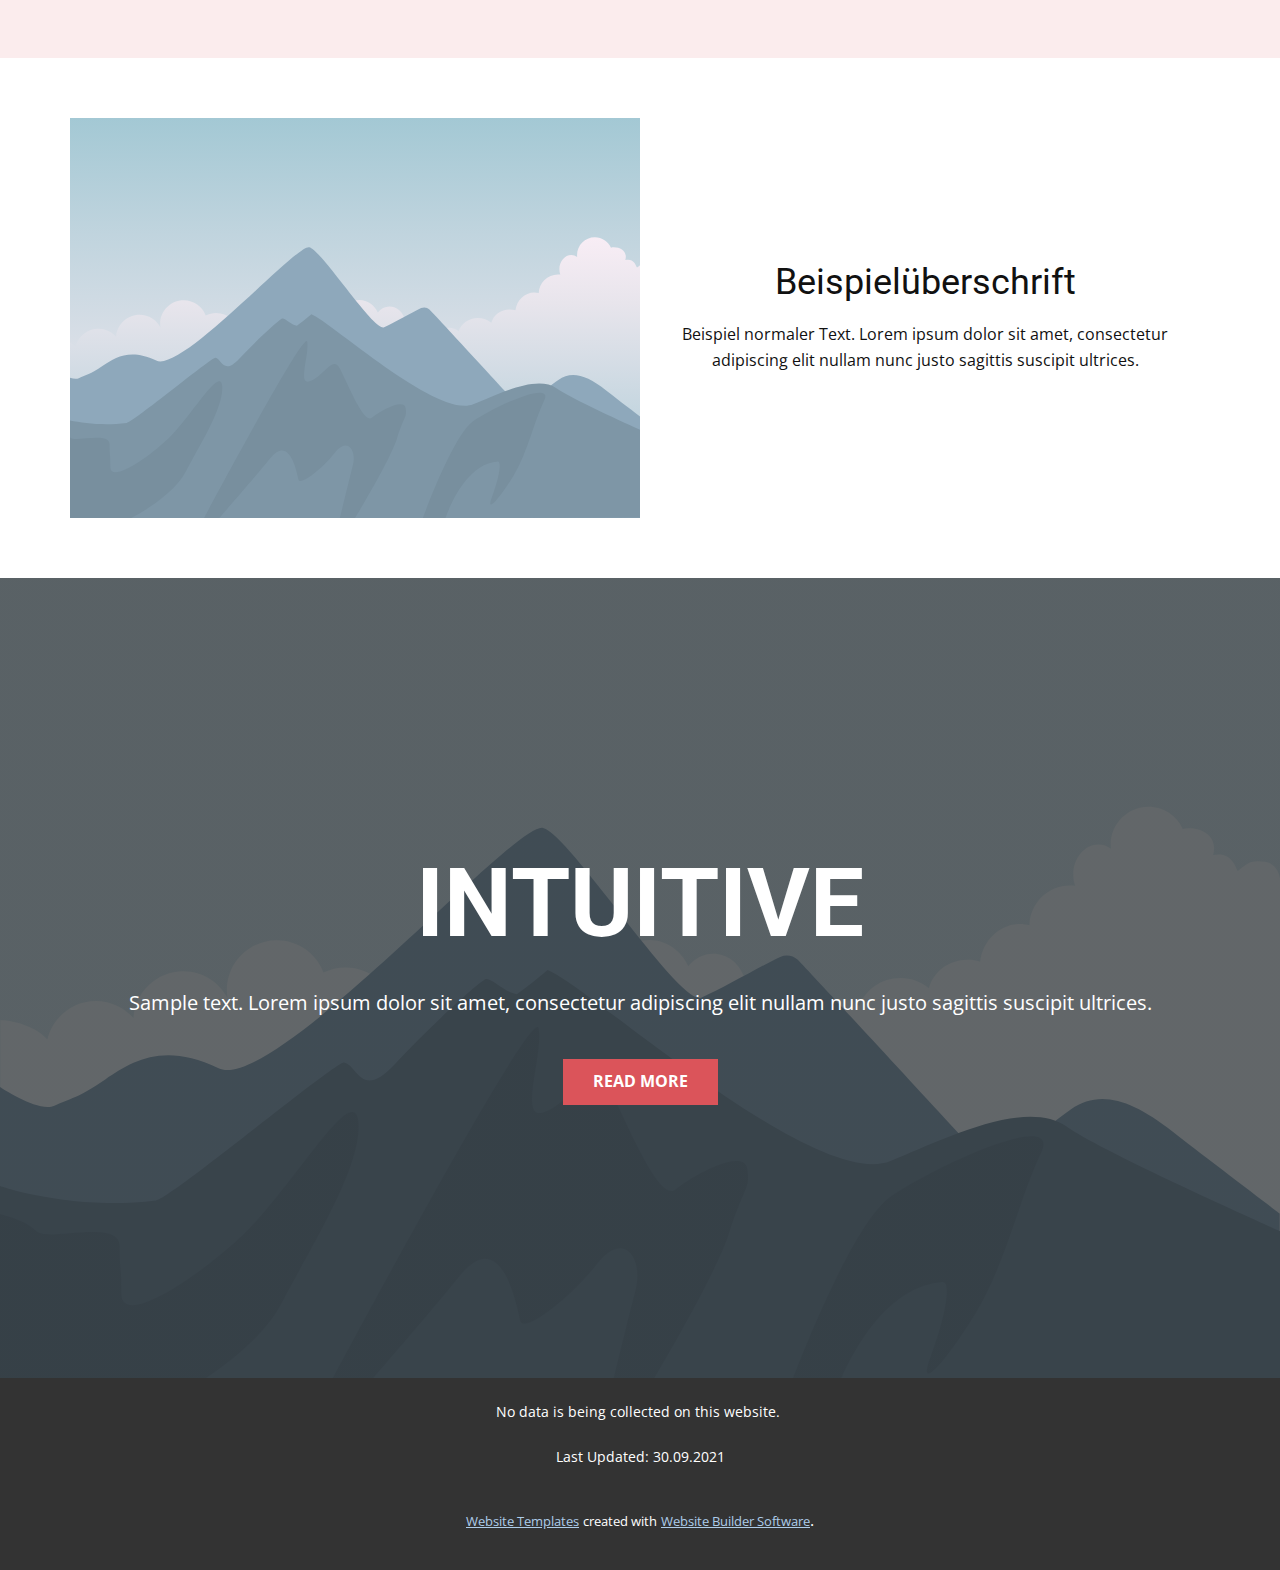
==== Seite-1.html @ e533a98d "Add files via upload" ====
<!DOCTYPE html>
<html style="font-size: 16px;">
  <head>
    <meta name="viewport" content="width=device-width, initial-scale=1.0">
    <meta charset="utf-8">
    <meta name="keywords" content="INTUITIVE">
    <meta name="description" content="">
    <meta name="page_type" content="np-template-header-footer-from-plugin">
    <title>Seite 1</title>
    <link rel="stylesheet" href="nicepage.css" media="screen">
<link rel="stylesheet" href="Seite-1.css" media="screen">
    <script class="u-script" type="text/javascript" src="jquery.js" defer=""></script>
    <script class="u-script" type="text/javascript" src="nicepage.js" defer=""></script>
    <meta name="generator" content="Nicepage 3.26.0, nicepage.com">
    <link id="u-theme-google-font" rel="stylesheet" href="https://fonts.googleapis.com/css?family=Roboto:100,100i,300,300i,400,400i,500,500i,700,700i,900,900i|Open+Sans:300,300i,400,400i,600,600i,700,700i,800,800i">
    
    
    
    <script type="application/ld+json">{
		"@context": "http://schema.org",
		"@type": "Organization",
		"name": "website"
}</script>
    <meta name="theme-color" content="#478ac9">
    <meta property="og:title" content="Seite 1">
    <meta property="og:description" content="">
    <meta property="og:type" content="website">
  </head>
  <body class="u-body"><header class="u-clearfix u-header u-palette-2-light-3 u-header" id="sec-09e7"><div class="u-clearfix u-sheet u-sheet-1">
        <nav class="u-menu u-menu-dropdown u-offcanvas u-menu-1">
          <div class="menu-collapse" style="font-size: 1rem; letter-spacing: 0px;">
            <a class="u-button-style u-custom-left-right-menu-spacing u-custom-padding-bottom u-custom-top-bottom-menu-spacing u-nav-link u-text-active-palette-1-base u-text-hover-palette-2-base" href="#">
              <svg><use xmlns:xlink="http://www.w3.org/1999/xlink" xlink:href="#menu-hamburger"></use></svg>
              <svg version="1.1" xmlns="http://www.w3.org/2000/svg" xmlns:xlink="http://www.w3.org/1999/xlink"><defs><symbol id="menu-hamburger" viewBox="0 0 16 16" style="width: 16px; height: 16px;"><rect y="1" width="16" height="2"></rect><rect y="7" width="16" height="2"></rect><rect y="13" width="16" height="2"></rect>
</symbol>
</defs></svg>
            </a>
          </div>
          <div class="u-custom-menu u-nav-container">
            <ul class="u-nav u-unstyled u-nav-1"><li class="u-nav-item"><a class="u-button-style u-nav-link u-text-active-palette-1-base u-text-hover-palette-2-base" href="Timea-Sarvas-Homepage.html" style="padding: 10px 20px;">Timea Sarvas Homepage</a>
</li><li class="u-nav-item"><a class="u-button-style u-nav-link u-text-active-palette-1-base u-text-hover-palette-2-base" href="About.html" style="padding: 10px 20px;">About</a>
</li></ul>
          </div>
          <div class="u-custom-menu u-nav-container-collapse">
            <div class="u-black u-container-style u-inner-container-layout u-opacity u-opacity-95 u-sidenav">
              <div class="u-inner-container-layout u-sidenav-overflow">
                <div class="u-menu-close"></div>
                <ul class="u-align-center u-nav u-popupmenu-items u-unstyled u-nav-2"><li class="u-nav-item"><a class="u-button-style u-nav-link" href="Timea-Sarvas-Homepage.html" style="padding: 10px 20px;">Timea Sarvas Homepage</a>
</li><li class="u-nav-item"><a class="u-button-style u-nav-link" href="About.html" style="padding: 10px 20px;">About</a>
</li></ul>
              </div>
            </div>
            <div class="u-black u-menu-overlay u-opacity u-opacity-70"></div>
          </div>
        </nav>
      </div></header>
    <section class="u-clearfix u-section-1" id="sec-dbc7">
      <div class="u-clearfix u-sheet u-sheet-1">
        <div class="u-clearfix u-expanded-width u-layout-wrap u-layout-wrap-1">
          <div class="u-layout">
            <div class="u-layout-row">
              <div class="u-container-style u-image u-layout-cell u-size-30 u-image-1" data-image-width="400" data-image-height="265">
                <div class="u-container-layout u-container-layout-1"></div>
              </div>
              <div class="u-align-center u-container-style u-layout-cell u-size-30 u-layout-cell-2">
                <div class="u-container-layout u-valign-middle u-container-layout-2">
                  <h2 class="u-text u-text-default u-text-1">Beispielüberschrift</h2>
                  <p class="u-text u-text-default u-text-2">Beispiel normaler Text. Lorem ipsum dolor sit amet, consectetur adipiscing elit nullam nunc justo sagittis suscipit ultrices.</p>
                </div>
              </div>
            </div>
          </div>
        </div>
      </div>
    </section>
    <section class="u-align-center u-clearfix u-image u-shading u-section-2" src="" data-image-width="256" data-image-height="256" id="sec-5b7c">
      <div class="u-clearfix u-sheet u-valign-middle u-sheet-1">
        <h1 class="u-text u-text-default u-title u-text-1">INTUITIVE</h1>
        <p class="u-large-text u-text u-text-default u-text-variant u-text-2">Sample text. Lorem ipsum dolor sit amet, consectetur adipiscing elit nullam nunc justo sagittis suscipit ultrices.</p>
        <a href="#" class="u-btn u-button-style u-palette-2-base u-btn-1">Read More</a>
      </div>
    </section>
    
    
    <footer class="u-align-center u-clearfix u-footer u-grey-80 u-footer" id="sec-a2cf"><div class="u-clearfix u-sheet u-sheet-1">
        <p class="u-small-text u-text u-text-variant u-text-1">No data is being collected on this website.&nbsp;<br>
          <br>Last Updated: 30.09.2021
        </p>
      </div></footer>
    <section class="u-backlink u-clearfix u-grey-80">
      <a class="u-link" href="https://nicepage.com/website-templates" target="_blank">
        <span>Website Templates</span>
      </a>
      <p class="u-text">
        <span>created with</span>
      </p>
      <a class="u-link" href="https://nicepage.com/" target="_blank">
        <span>Website Builder Software</span>
      </a>. 
    </section>
  </body>
</html>
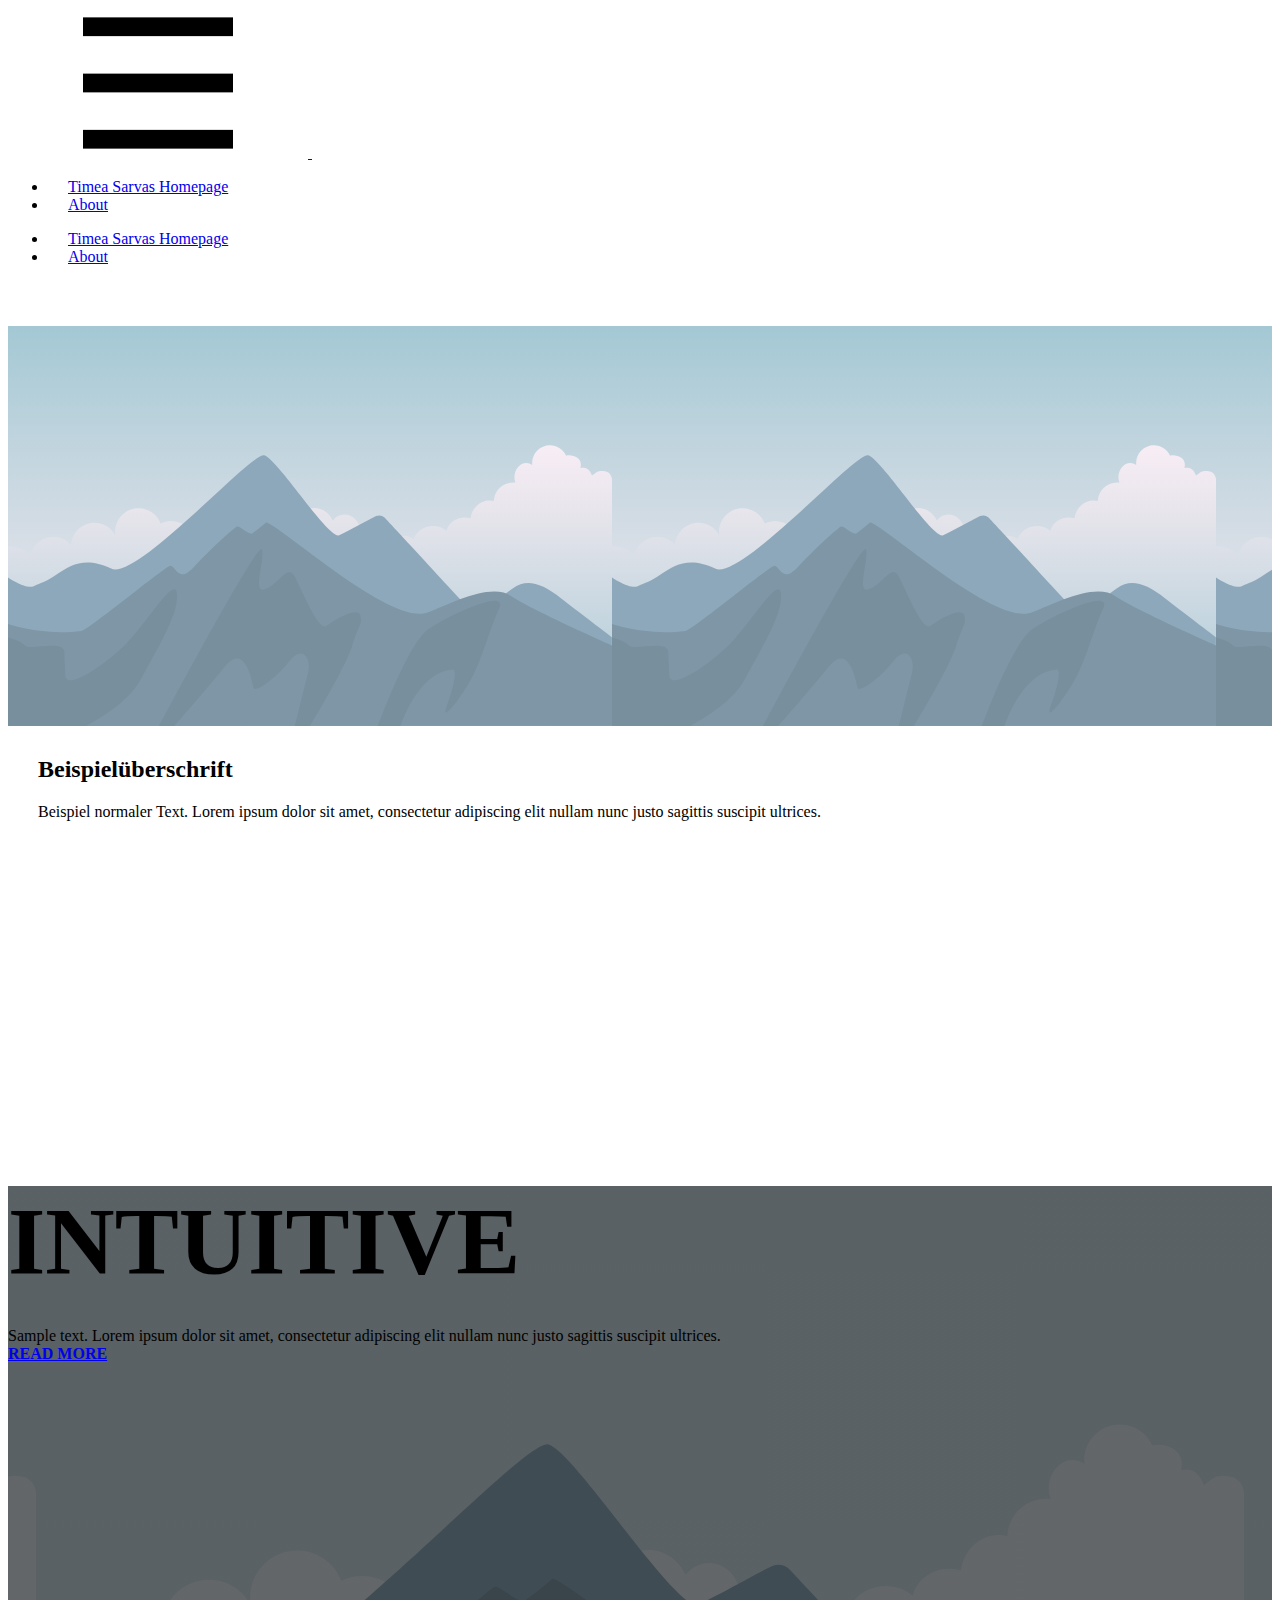
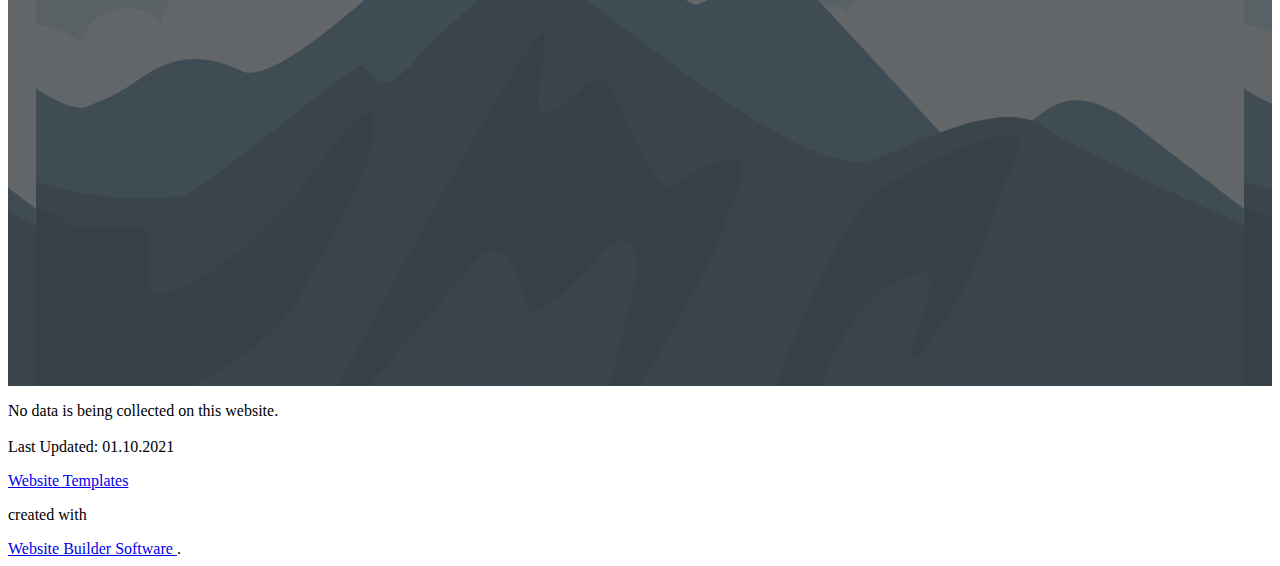
==== commit c510bcf9: "Add files via upload" ====
--- a/Seite-1.html
+++ b/Seite-1.html
@@ -84,7 +84,7 @@
     
     <footer class="u-align-center u-clearfix u-footer u-grey-80 u-footer" id="sec-a2cf"><div class="u-clearfix u-sheet u-sheet-1">
         <p class="u-small-text u-text u-text-variant u-text-1">No data is being collected on this website.&nbsp;<br>
-          <br>Last Updated: 30.09.2021
+          <br>Last Updated: 01.10.2021
         </p>
       </div></footer>
     <section class="u-backlink u-clearfix u-grey-80">
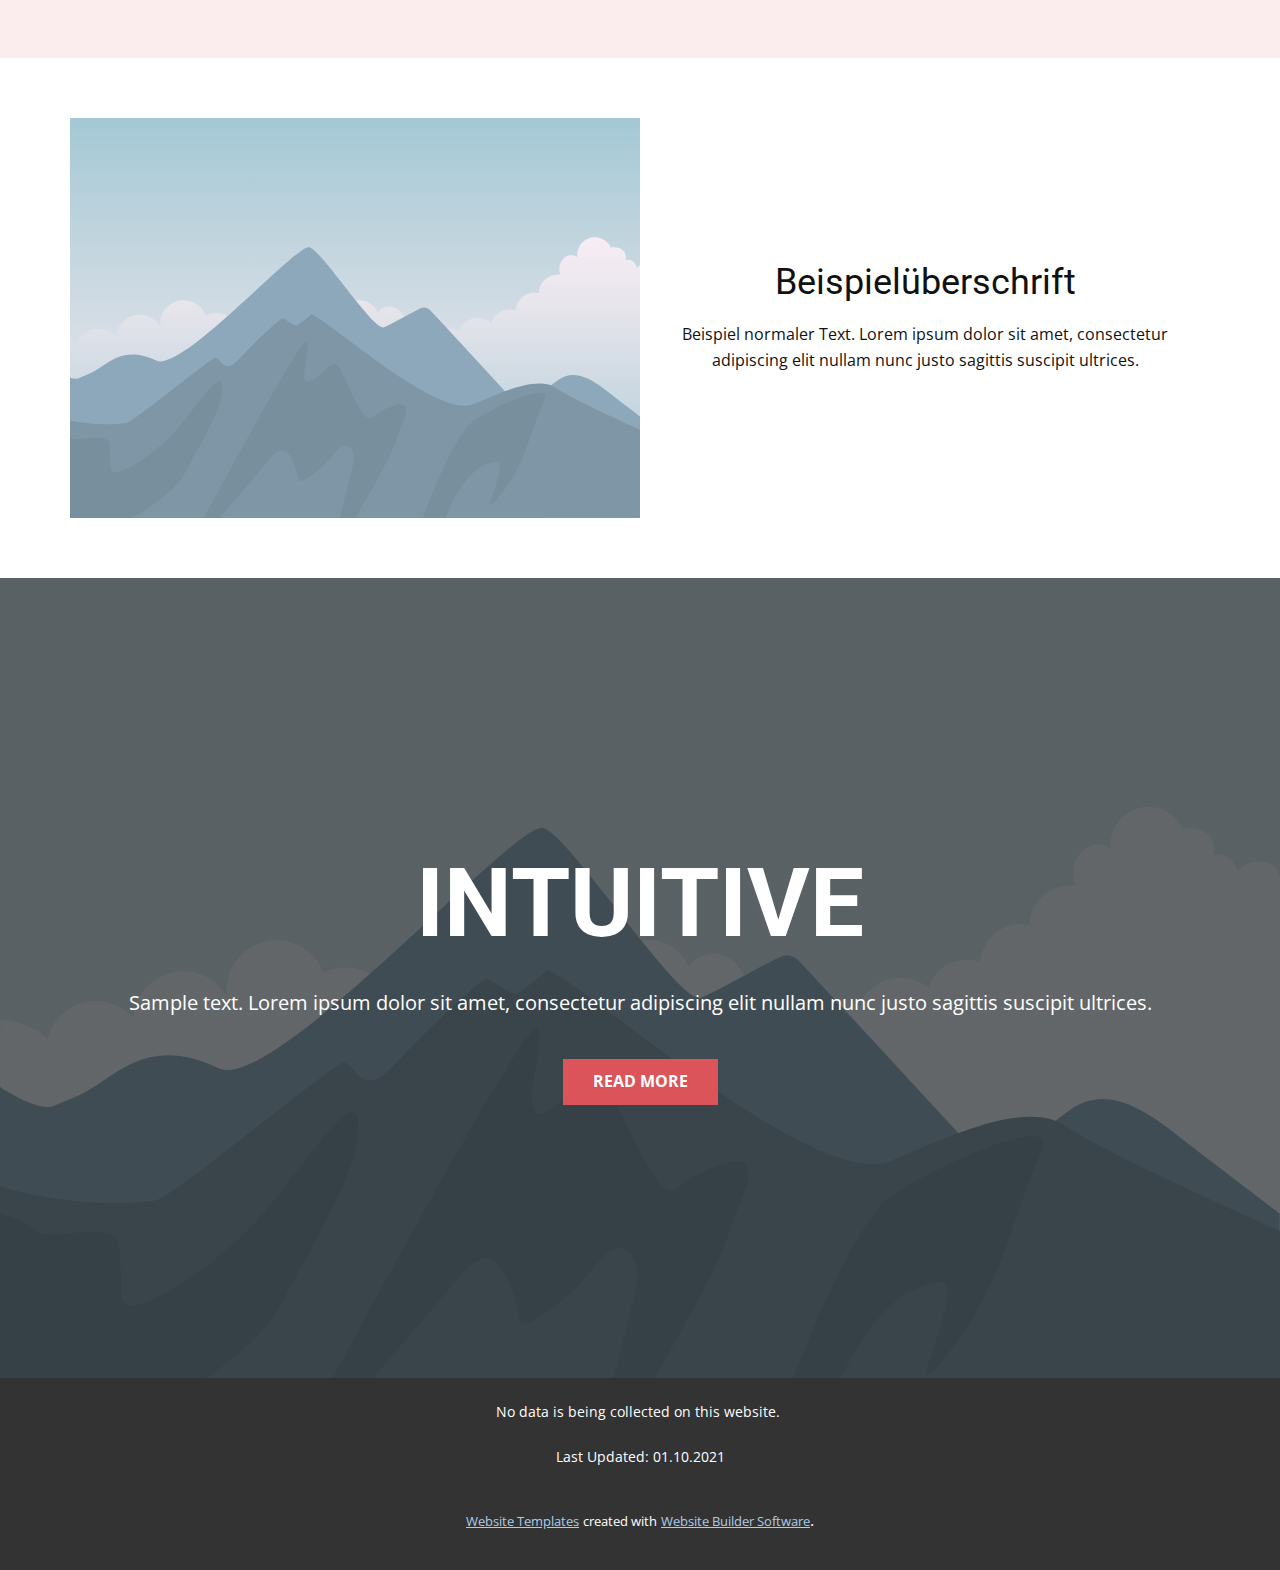
==== commit d63c0693: "Update Seite-1.html" ====
--- a/Seite-1.html
+++ b/Seite-1.html
@@ -3,7 +3,7 @@
   <head>
     <meta name="viewport" content="width=device-width, initial-scale=1.0">
     <meta charset="utf-8">
-    <meta name="keywords" content="INTUITIVE">
+    <meta name="keywords" content="timea sarvas, uni potsdam, phd, linguistics">
     <meta name="description" content="">
     <meta name="page_type" content="np-template-header-footer-from-plugin">
     <title>Seite 1</title>
@@ -99,4 +99,4 @@
       </a>. 
     </section>
   </body>
-</html>+</html>
--- a/nicepage.css
+++ b/nicepage.css
@@ -0,0 +1,35207 @@
+/*begin-commonstyles library*//*!
+ * froala_editor v3.2.3 (https://www.froala.com/wysiwyg-editor)
+ * License https://froala.com/wysiwyg-editor/terms/
+ * Copyright 2014-2020 Froala Labs
+ */
+
+.fr-clearfix::after {
+  clear: both;
+  display: block;
+  content: "";
+  height: 0; }
+
+.fr-hide-by-clipping {
+  position: absolute;
+  width: 1px;
+  height: 1px;
+  padding: 0;
+  margin: -1px;
+  overflow: hidden;
+  clip: rect(0, 0, 0, 0);
+  border: 0; }
+
+.fr-view img.fr-rounded, .fr-view .fr-img-caption.fr-rounded img {
+  border-radius: 10px;
+  -moz-border-radius: 10px;
+  -webkit-border-radius: 10px;
+  -moz-background-clip: padding;
+  -webkit-background-clip: padding-box;
+  background-clip: padding-box; }
+
+.fr-view img.fr-shadow, .fr-view .fr-img-caption.fr-shadow img {
+  -webkit-box-shadow: 10px 10px 5px 0px #cccccc;
+  -moz-box-shadow: 10px 10px 5px 0px #cccccc;
+  box-shadow: 10px 10px 5px 0px #cccccc; }
+
+.fr-view img.fr-bordered, .fr-view .fr-img-caption.fr-bordered img {
+  border: solid 5px #CCC; }
+
+.fr-view img.fr-bordered {
+  -webkit-box-sizing: content-box;
+  -moz-box-sizing: content-box;
+  box-sizing: content-box; }
+
+.fr-view .fr-img-caption.fr-bordered img {
+  -webkit-box-sizing: border-box;
+  -moz-box-sizing: border-box;
+  box-sizing: border-box; }
+
+.fr-view {
+  word-wrap: break-word; }
+  .fr-view span[style~="color:"] a {
+    color: inherit; }
+  .fr-view strong {
+    font-weight: 700; }
+  .fr-view table {
+    border: none;
+    border-collapse: collapse;
+    empty-cells: show;
+    max-width: 100%; }
+    .fr-view table td {
+      min-width: 5px; }
+    .fr-view table.fr-dashed-borders td, .fr-view table.fr-dashed-borders th {
+      border-style: dashed; }
+    .fr-view table.fr-alternate-rows tbody tr:nth-child(2n) {
+      background: whitesmoke; }
+    .fr-view table td, .fr-view table th {
+      border: 1px solid #DDD; }
+      .fr-view table td:empty, .fr-view table th:empty {
+        height: 20px; }
+      .fr-view table td.fr-highlighted, .fr-view table th.fr-highlighted {
+        border: 1px double red; }
+      .fr-view table td.fr-thick, .fr-view table th.fr-thick {
+        border-width: 2px; }
+    .fr-view table th {
+      background: #ececec; }
+  .fr-view hr {
+    clear: both;
+    user-select: none;
+    -o-user-select: none;
+    -moz-user-select: none;
+    -khtml-user-select: none;
+    -webkit-user-select: none;
+    -ms-user-select: none;
+    break-after: always;
+    page-break-after: always; }
+  .fr-view .fr-file {
+    position: relative; }
+    .fr-view .fr-file::after {
+      position: relative;
+      content: "\1F4CE";
+      font-weight: normal; }
+  .fr-view pre {
+    white-space: pre-wrap;
+    word-wrap: break-word;
+    overflow: visible; }
+/*.fr-view[dir="rtl"] blockquote {
+  border-left: none;
+  border-right: solid 2px #5E35B1;
+  margin-right: 0;
+  padding-right: 5px;
+  padding-left: 0; }
+  .fr-view[dir="rtl"] blockquote blockquote {
+    border-color: #00BCD4; }
+    .fr-view[dir="rtl"] blockquote blockquote blockquote {
+      border-color: #43A047; }
+.fr-view blockquote {
+  border-left: solid 2px #5E35B1;
+  margin-left: 0;
+  padding-left: 5px;
+  color: #5E35B1; }
+  .fr-view blockquote blockquote {
+    border-color: #00BCD4;
+    color: #00BCD4; }
+    .fr-view blockquote blockquote blockquote {
+      border-color: #43A047;
+      color: #43A047; }*/
+  .fr-view span.fr-emoticon {
+    font-weight: normal;
+    font-family: "Apple Color Emoji","Segoe UI Emoji","NotoColorEmoji","Segoe UI Symbol","Android Emoji","EmojiSymbols";
+    display: inline;
+    line-height: 0; }
+    .fr-view span.fr-emoticon.fr-emoticon-img {
+      background-repeat: no-repeat !important;
+      font-size: inherit;
+      height: 1em;
+      width: 1em;
+      min-height: 20px;
+      min-width: 20px;
+      display: inline-block;
+      margin: -.1em .1em .1em;
+      line-height: 1;
+      vertical-align: middle; }
+  .fr-view .fr-text-gray {
+    color: #AAA !important; }
+  .fr-view .fr-text-bordered {
+    border-top: solid 1px #222;
+    border-bottom: solid 1px #222;
+    padding: 10px 0; }
+  .fr-view .fr-text-spaced {
+    letter-spacing: 1px; }
+  .fr-view .fr-text-uppercase {
+    text-transform: uppercase; }
+  .fr-view .fr-class-highlighted {
+    background-color: #ffff00; }
+  .fr-view .fr-class-code {
+    border-color: #cccccc;
+    border-radius: 2px;
+    -moz-border-radius: 2px;
+    -webkit-border-radius: 2px;
+    -moz-background-clip: padding;
+    -webkit-background-clip: padding-box;
+    background-clip: padding-box;
+    background: #f5f5f5;
+    padding: 10px;
+    font-family: "Courier New", Courier, monospace; }
+  .fr-view .fr-class-transparency {
+    opacity: 0.5; }
+  .fr-view img {
+    position: relative;
+    max-width: 100%; }
+    .fr-view img.fr-dib {
+      margin: 10px auto;
+      display: block;
+      float: none;
+      vertical-align: top; }
+      .fr-view img.fr-dib.fr-fil {
+        margin-left: 0;
+        text-align: left; }
+      .fr-view img.fr-dib.fr-fir {
+        margin-right: 0;
+        text-align: right; }
+    .fr-view img.fr-dii {
+      display: inline-block;
+      float: none;
+      vertical-align: bottom;
+      margin-left: 5px;
+      margin-right: 5px;
+      max-width: calc(100% - (2 * 5px)); }
+      .fr-view img.fr-dii.fr-fil {
+        float: left;
+        margin: 10px 15px 10px 0;
+        max-width: calc(100% - 5px); }
+      .fr-view img.fr-dii.fr-fir {
+        float: right;
+        margin: 10px 0 10px 15px;
+        max-width: calc(100% - 5px); }
+  .fr-view span.fr-img-caption {
+    position: relative;
+    max-width: 100%; }
+    .fr-view span.fr-img-caption.fr-dib {
+      margin: 5px auto;
+      display: block;
+      float: none;
+      vertical-align: top; }
+      .fr-view span.fr-img-caption.fr-dib.fr-fil {
+        margin-left: 0;
+        text-align: left; }
+      .fr-view span.fr-img-caption.fr-dib.fr-fir {
+        margin-right: 0;
+        text-align: right; }
+    .fr-view span.fr-img-caption.fr-dii {
+      display: inline-block;
+      float: none;
+      vertical-align: bottom;
+      margin-left: 5px;
+      margin-right: 5px;
+      max-width: calc(100% - (2 * 5px)); }
+      .fr-view span.fr-img-caption.fr-dii.fr-fil {
+        float: left;
+        margin: 5px 5px 5px 0;
+        max-width: calc(100% - 5px); }
+      .fr-view span.fr-img-caption.fr-dii.fr-fir {
+        float: right;
+        margin: 5px 0 5px 5px;
+        max-width: calc(100% - 5px); }
+  .fr-view .fr-video {
+    text-align: center;
+    position: relative; }
+    .fr-view .fr-video.fr-rv {
+      padding-bottom: 56.25%;
+      padding-top: 30px;
+      height: 0;
+      overflow: hidden; }
+      .fr-view .fr-video.fr-rv > iframe, .fr-view .fr-video.fr-rv object, .fr-view .fr-video.fr-rv embed {
+        position: absolute !important;
+        top: 0;
+        left: 0;
+        width: 100%;
+        height: 100%; }
+    .fr-view .fr-video > * {
+      -webkit-box-sizing: content-box;
+      -moz-box-sizing: content-box;
+      box-sizing: content-box;
+      max-width: 100%;
+      border: none; }
+    .fr-view .fr-video.fr-dvb {
+      display: block;
+      clear: both; }
+      .fr-view .fr-video.fr-dvb.fr-fvl {
+        text-align: left; }
+      .fr-view .fr-video.fr-dvb.fr-fvr {
+        text-align: right; }
+    .fr-view .fr-video.fr-dvi {
+      display: inline-block; }
+      .fr-view .fr-video.fr-dvi.fr-fvl {
+        float: left; }
+      .fr-view .fr-video.fr-dvi.fr-fvr {
+        float: right; }
+  .fr-view a.fr-strong {
+    font-weight: 700; }
+  .fr-view a.fr-green {
+    color: green; }
+  .fr-view .fr-img-caption {
+    text-align: center; }
+    .fr-view .fr-img-caption .fr-img-wrap {
+      padding: 0;
+      margin: auto;
+      text-align: center;
+      width: 100%; }
+      .fr-view .fr-img-caption .fr-img-wrap a {
+        display: block; }
+      .fr-view .fr-img-caption .fr-img-wrap img {
+        display: block;
+        margin: auto;
+        width: 100%; }
+      .fr-view .fr-img-caption .fr-img-wrap > span {
+        margin: auto;
+        display: block;
+        padding: 5px 5px 10px;
+        font-size: 14px;
+        font-weight: initial;
+        -webkit-box-sizing: border-box;
+        -moz-box-sizing: border-box;
+        box-sizing: border-box;
+        -webkit-opacity: 0.9;
+        -moz-opacity: 0.9;
+        opacity: 0.9;
+        -ms-filter: "progid:DXImageTransform.Microsoft.Alpha(Opacity=0)";
+        width: 100%;
+        text-align: center; }
+  .fr-view button.fr-rounded, .fr-view input.fr-rounded, .fr-view textarea.fr-rounded {
+    border-radius: 10px;
+    -moz-border-radius: 10px;
+    -webkit-border-radius: 10px;
+    -moz-background-clip: padding;
+    -webkit-background-clip: padding-box;
+    background-clip: padding-box; }
+  .fr-view button.fr-large, .fr-view input.fr-large, .fr-view textarea.fr-large {
+    font-size: 24px; }
+  .fr-view ul, .fr-view ol {
+    list-style-position: inside; }
+
+/**
+ * Image style.
+ */
+a.fr-view.fr-strong {
+  font-weight: 700; }
+a.fr-view.fr-green {
+  color: green; }
+
+/**
+ * Link style.
+ */
+img.fr-view {
+  position: relative;
+  max-width: 100%; }
+  img.fr-view.fr-dib {
+    margin: 5px auto;
+    display: block;
+    float: none;
+    vertical-align: top; }
+    img.fr-view.fr-dib.fr-fil {
+      margin-left: 0;
+      text-align: left; }
+    img.fr-view.fr-dib.fr-fir {
+      margin-right: 0;
+      text-align: right; }
+  img.fr-view.fr-dii {
+    display: inline-block;
+    float: none;
+    vertical-align: bottom;
+    margin-left: 5px;
+    margin-right: 5px;
+    max-width: calc(100% - (2 * 5px)); }
+    img.fr-view.fr-dii.fr-fil {
+      float: left;
+      margin: 5px 5px 5px 0;
+      max-width: calc(100% - 5px); }
+    img.fr-view.fr-dii.fr-fir {
+      float: right;
+      margin: 5px 0 5px 5px;
+      max-width: calc(100% - 5px); }
+
+span.fr-img-caption.fr-view {
+  position: relative;
+  max-width: 100%; }
+  span.fr-img-caption.fr-view.fr-dib {
+    margin: 5px auto;
+    display: block;
+    float: none;
+    vertical-align: top; }
+    span.fr-img-caption.fr-view.fr-dib.fr-fil {
+      margin-left: 0;
+      text-align: left; }
+    span.fr-img-caption.fr-view.fr-dib.fr-fir {
+      margin-right: 0;
+      text-align: right; }
+  span.fr-img-caption.fr-view.fr-dii {
+    display: inline-block;
+    float: none;
+    vertical-align: bottom;
+    margin-left: 5px;
+    margin-right: 5px;
+    max-width: calc(100% - (2 * 5px)); }
+    span.fr-img-caption.fr-view.fr-dii.fr-fil {
+      float: left;
+      margin: 5px 5px 5px 0;
+      max-width: calc(100% - 5px); }
+    span.fr-img-caption.fr-view.fr-dii.fr-fir {
+      float: right;
+      margin: 5px 0 5px 5px;
+      max-width: calc(100% - 5px); }
+/*end-commonstyles library*//*begin-commonstyles library*/@charset "UTF-8";
+
+/*!
+ * animate.css -https://daneden.github.io/animate.css/
+ * Version - 3.7.2
+ * Licensed under the MIT license - http://opensource.org/licenses/MIT
+ *
+ * Copyright (c) 2019 Daniel Eden
+ */
+
+@-webkit-keyframes bounce {
+  from,
+  20%,
+  53%,
+  80%,
+  to {
+    -webkit-animation-timing-function: cubic-bezier(0.215, 0.61, 0.355, 1);
+    animation-timing-function: cubic-bezier(0.215, 0.61, 0.355, 1);
+    -webkit-transform: translate3d(0, 0, 0);
+    transform: translate3d(0, 0, 0);
+  }
+
+  40%,
+  43% {
+    -webkit-animation-timing-function: cubic-bezier(0.755, 0.05, 0.855, 0.06);
+    animation-timing-function: cubic-bezier(0.755, 0.05, 0.855, 0.06);
+    -webkit-transform: translate3d(0, -30px, 0);
+    transform: translate3d(0, -30px, 0);
+  }
+
+  70% {
+    -webkit-animation-timing-function: cubic-bezier(0.755, 0.05, 0.855, 0.06);
+    animation-timing-function: cubic-bezier(0.755, 0.05, 0.855, 0.06);
+    -webkit-transform: translate3d(0, -15px, 0);
+    transform: translate3d(0, -15px, 0);
+  }
+
+  90% {
+    -webkit-transform: translate3d(0, -4px, 0);
+    transform: translate3d(0, -4px, 0);
+  }
+}
+
+@keyframes bounce {
+  from,
+  20%,
+  53%,
+  80%,
+  to {
+    -webkit-animation-timing-function: cubic-bezier(0.215, 0.61, 0.355, 1);
+    animation-timing-function: cubic-bezier(0.215, 0.61, 0.355, 1);
+    -webkit-transform: translate3d(0, 0, 0);
+    transform: translate3d(0, 0, 0);
+  }
+
+  40%,
+  43% {
+    -webkit-animation-timing-function: cubic-bezier(0.755, 0.05, 0.855, 0.06);
+    animation-timing-function: cubic-bezier(0.755, 0.05, 0.855, 0.06);
+    -webkit-transform: translate3d(0, -30px, 0);
+    transform: translate3d(0, -30px, 0);
+  }
+
+  70% {
+    -webkit-animation-timing-function: cubic-bezier(0.755, 0.05, 0.855, 0.06);
+    animation-timing-function: cubic-bezier(0.755, 0.05, 0.855, 0.06);
+    -webkit-transform: translate3d(0, -15px, 0);
+    transform: translate3d(0, -15px, 0);
+  }
+
+  90% {
+    -webkit-transform: translate3d(0, -4px, 0);
+    transform: translate3d(0, -4px, 0);
+  }
+}
+
+.bounce {
+  -webkit-animation-name: bounce;
+  animation-name: bounce;
+  -webkit-transform-origin: center bottom;
+  transform-origin: center bottom;
+}
+
+@-webkit-keyframes flash {
+  from,
+  50%,
+  to {
+    opacity: 1;
+  }
+
+  25%,
+  75% {
+    opacity: 0;
+  }
+}
+
+@keyframes flash {
+  from,
+  50%,
+  to {
+    opacity: 1;
+  }
+
+  25%,
+  75% {
+    opacity: 0;
+  }
+}
+
+.flash {
+  -webkit-animation-name: flash;
+  animation-name: flash;
+}
+
+/* originally authored by Nick Pettit - https://github.com/nickpettit/glide */
+
+@-webkit-keyframes pulse {
+  from {
+    -webkit-transform: scale3d(1, 1, 1);
+    transform: scale3d(1, 1, 1);
+  }
+
+  50% {
+    -webkit-transform: scale3d(1.05, 1.05, 1.05);
+    transform: scale3d(1.05, 1.05, 1.05);
+  }
+
+  to {
+    -webkit-transform: scale3d(1, 1, 1);
+    transform: scale3d(1, 1, 1);
+  }
+}
+
+@keyframes pulse {
+  from {
+    -webkit-transform: scale3d(1, 1, 1);
+    transform: scale3d(1, 1, 1);
+  }
+
+  50% {
+    -webkit-transform: scale3d(1.05, 1.05, 1.05);
+    transform: scale3d(1.05, 1.05, 1.05);
+  }
+
+  to {
+    -webkit-transform: scale3d(1, 1, 1);
+    transform: scale3d(1, 1, 1);
+  }
+}
+
+.pulse {
+  -webkit-animation-name: pulse;
+  animation-name: pulse;
+}
+
+@-webkit-keyframes rubberBand {
+  from {
+    -webkit-transform: scale3d(1, 1, 1);
+    transform: scale3d(1, 1, 1);
+  }
+
+  30% {
+    -webkit-transform: scale3d(1.25, 0.75, 1);
+    transform: scale3d(1.25, 0.75, 1);
+  }
+
+  40% {
+    -webkit-transform: scale3d(0.75, 1.25, 1);
+    transform: scale3d(0.75, 1.25, 1);
+  }
+
+  50% {
+    -webkit-transform: scale3d(1.15, 0.85, 1);
+    transform: scale3d(1.15, 0.85, 1);
+  }
+
+  65% {
+    -webkit-transform: scale3d(0.95, 1.05, 1);
+    transform: scale3d(0.95, 1.05, 1);
+  }
+
+  75% {
+    -webkit-transform: scale3d(1.05, 0.95, 1);
+    transform: scale3d(1.05, 0.95, 1);
+  }
+
+  to {
+    -webkit-transform: scale3d(1, 1, 1);
+    transform: scale3d(1, 1, 1);
+  }
+}
+
+@keyframes rubberBand {
+  from {
+    -webkit-transform: scale3d(1, 1, 1);
+    transform: scale3d(1, 1, 1);
+  }
+
+  30% {
+    -webkit-transform: scale3d(1.25, 0.75, 1);
+    transform: scale3d(1.25, 0.75, 1);
+  }
+
+  40% {
+    -webkit-transform: scale3d(0.75, 1.25, 1);
+    transform: scale3d(0.75, 1.25, 1);
+  }
+
+  50% {
+    -webkit-transform: scale3d(1.15, 0.85, 1);
+    transform: scale3d(1.15, 0.85, 1);
+  }
+
+  65% {
+    -webkit-transform: scale3d(0.95, 1.05, 1);
+    transform: scale3d(0.95, 1.05, 1);
+  }
+
+  75% {
+    -webkit-transform: scale3d(1.05, 0.95, 1);
+    transform: scale3d(1.05, 0.95, 1);
+  }
+
+  to {
+    -webkit-transform: scale3d(1, 1, 1);
+    transform: scale3d(1, 1, 1);
+  }
+}
+
+.rubberBand {
+  -webkit-animation-name: rubberBand;
+  animation-name: rubberBand;
+}
+
+@-webkit-keyframes shake {
+  from,
+  to {
+    -webkit-transform: translate3d(0, 0, 0);
+    transform: translate3d(0, 0, 0);
+  }
+
+  10%,
+  30%,
+  50%,
+  70%,
+  90% {
+    -webkit-transform: translate3d(-10px, 0, 0);
+    transform: translate3d(-10px, 0, 0);
+  }
+
+  20%,
+  40%,
+  60%,
+  80% {
+    -webkit-transform: translate3d(10px, 0, 0);
+    transform: translate3d(10px, 0, 0);
+  }
+}
+
+@keyframes shake {
+  from,
+  to {
+    -webkit-transform: translate3d(0, 0, 0);
+    transform: translate3d(0, 0, 0);
+  }
+
+  10%,
+  30%,
+  50%,
+  70%,
+  90% {
+    -webkit-transform: translate3d(-10px, 0, 0);
+    transform: translate3d(-10px, 0, 0);
+  }
+
+  20%,
+  40%,
+  60%,
+  80% {
+    -webkit-transform: translate3d(10px, 0, 0);
+    transform: translate3d(10px, 0, 0);
+  }
+}
+
+.shake {
+  -webkit-animation-name: shake;
+  animation-name: shake;
+}
+
+@-webkit-keyframes headShake {
+  0% {
+    -webkit-transform: translateX(0);
+    transform: translateX(0);
+  }
+
+  6.5% {
+    -webkit-transform: translateX(-6px) rotateY(-9deg);
+    transform: translateX(-6px) rotateY(-9deg);
+  }
+
+  18.5% {
+    -webkit-transform: translateX(5px) rotateY(7deg);
+    transform: translateX(5px) rotateY(7deg);
+  }
+
+  31.5% {
+    -webkit-transform: translateX(-3px) rotateY(-5deg);
+    transform: translateX(-3px) rotateY(-5deg);
+  }
+
+  43.5% {
+    -webkit-transform: translateX(2px) rotateY(3deg);
+    transform: translateX(2px) rotateY(3deg);
+  }
+
+  50% {
+    -webkit-transform: translateX(0);
+    transform: translateX(0);
+  }
+}
+
+@keyframes headShake {
+  0% {
+    -webkit-transform: translateX(0);
+    transform: translateX(0);
+  }
+
+  6.5% {
+    -webkit-transform: translateX(-6px) rotateY(-9deg);
+    transform: translateX(-6px) rotateY(-9deg);
+  }
+
+  18.5% {
+    -webkit-transform: translateX(5px) rotateY(7deg);
+    transform: translateX(5px) rotateY(7deg);
+  }
+
+  31.5% {
+    -webkit-transform: translateX(-3px) rotateY(-5deg);
+    transform: translateX(-3px) rotateY(-5deg);
+  }
+
+  43.5% {
+    -webkit-transform: translateX(2px) rotateY(3deg);
+    transform: translateX(2px) rotateY(3deg);
+  }
+
+  50% {
+    -webkit-transform: translateX(0);
+    transform: translateX(0);
+  }
+}
+
+.headShake {
+  -webkit-animation-timing-function: ease-in-out;
+  animation-timing-function: ease-in-out;
+  -webkit-animation-name: headShake;
+  animation-name: headShake;
+}
+
+@-webkit-keyframes swing {
+  20% {
+    -webkit-transform: rotate3d(0, 0, 1, 15deg);
+    transform: rotate3d(0, 0, 1, 15deg);
+  }
+
+  40% {
+    -webkit-transform: rotate3d(0, 0, 1, -10deg);
+    transform: rotate3d(0, 0, 1, -10deg);
+  }
+
+  60% {
+    -webkit-transform: rotate3d(0, 0, 1, 5deg);
+    transform: rotate3d(0, 0, 1, 5deg);
+  }
+
+  80% {
+    -webkit-transform: rotate3d(0, 0, 1, -5deg);
+    transform: rotate3d(0, 0, 1, -5deg);
+  }
+
+  to {
+    -webkit-transform: rotate3d(0, 0, 1, 0deg);
+    transform: rotate3d(0, 0, 1, 0deg);
+  }
+}
+
+@keyframes swing {
+  20% {
+    -webkit-transform: rotate3d(0, 0, 1, 15deg);
+    transform: rotate3d(0, 0, 1, 15deg);
+  }
+
+  40% {
+    -webkit-transform: rotate3d(0, 0, 1, -10deg);
+    transform: rotate3d(0, 0, 1, -10deg);
+  }
+
+  60% {
+    -webkit-transform: rotate3d(0, 0, 1, 5deg);
+    transform: rotate3d(0, 0, 1, 5deg);
+  }
+
+  80% {
+    -webkit-transform: rotate3d(0, 0, 1, -5deg);
+    transform: rotate3d(0, 0, 1, -5deg);
+  }
+
+  to {
+    -webkit-transform: rotate3d(0, 0, 1, 0deg);
+    transform: rotate3d(0, 0, 1, 0deg);
+  }
+}
+
+.swing {
+  -webkit-transform-origin: top center;
+  transform-origin: top center;
+  -webkit-animation-name: swing;
+  animation-name: swing;
+}
+
+@-webkit-keyframes tada {
+  from {
+    -webkit-transform: scale3d(1, 1, 1);
+    transform: scale3d(1, 1, 1);
+  }
+
+  10%,
+  20% {
+    -webkit-transform: scale3d(0.9, 0.9, 0.9) rotate3d(0, 0, 1, -3deg);
+    transform: scale3d(0.9, 0.9, 0.9) rotate3d(0, 0, 1, -3deg);
+  }
+
+  30%,
+  50%,
+  70%,
+  90% {
+    -webkit-transform: scale3d(1.1, 1.1, 1.1) rotate3d(0, 0, 1, 3deg);
+    transform: scale3d(1.1, 1.1, 1.1) rotate3d(0, 0, 1, 3deg);
+  }
+
+  40%,
+  60%,
+  80% {
+    -webkit-transform: scale3d(1.1, 1.1, 1.1) rotate3d(0, 0, 1, -3deg);
+    transform: scale3d(1.1, 1.1, 1.1) rotate3d(0, 0, 1, -3deg);
+  }
+
+  to {
+    -webkit-transform: scale3d(1, 1, 1);
+    transform: scale3d(1, 1, 1);
+  }
+}
+
+@keyframes tada {
+  from {
+    -webkit-transform: scale3d(1, 1, 1);
+    transform: scale3d(1, 1, 1);
+  }
+
+  10%,
+  20% {
+    -webkit-transform: scale3d(0.9, 0.9, 0.9) rotate3d(0, 0, 1, -3deg);
+    transform: scale3d(0.9, 0.9, 0.9) rotate3d(0, 0, 1, -3deg);
+  }
+
+  30%,
+  50%,
+  70%,
+  90% {
+    -webkit-transform: scale3d(1.1, 1.1, 1.1) rotate3d(0, 0, 1, 3deg);
+    transform: scale3d(1.1, 1.1, 1.1) rotate3d(0, 0, 1, 3deg);
+  }
+
+  40%,
+  60%,
+  80% {
+    -webkit-transform: scale3d(1.1, 1.1, 1.1) rotate3d(0, 0, 1, -3deg);
+    transform: scale3d(1.1, 1.1, 1.1) rotate3d(0, 0, 1, -3deg);
+  }
+
+  to {
+    -webkit-transform: scale3d(1, 1, 1);
+    transform: scale3d(1, 1, 1);
+  }
+}
+
+.tada {
+  -webkit-animation-name: tada;
+  animation-name: tada;
+}
+
+/* originally authored by Nick Pettit - https://github.com/nickpettit/glide */
+
+@-webkit-keyframes wobble {
+  from {
+    -webkit-transform: translate3d(0, 0, 0);
+    transform: translate3d(0, 0, 0);
+  }
+
+  15% {
+    -webkit-transform: translate3d(-25%, 0, 0) rotate3d(0, 0, 1, -5deg);
+    transform: translate3d(-25%, 0, 0) rotate3d(0, 0, 1, -5deg);
+  }
+
+  30% {
+    -webkit-transform: translate3d(20%, 0, 0) rotate3d(0, 0, 1, 3deg);
+    transform: translate3d(20%, 0, 0) rotate3d(0, 0, 1, 3deg);
+  }
+
+  45% {
+    -webkit-transform: translate3d(-15%, 0, 0) rotate3d(0, 0, 1, -3deg);
+    transform: translate3d(-15%, 0, 0) rotate3d(0, 0, 1, -3deg);
+  }
+
+  60% {
+    -webkit-transform: translate3d(10%, 0, 0) rotate3d(0, 0, 1, 2deg);
+    transform: translate3d(10%, 0, 0) rotate3d(0, 0, 1, 2deg);
+  }
+
+  75% {
+    -webkit-transform: translate3d(-5%, 0, 0) rotate3d(0, 0, 1, -1deg);
+    transform: translate3d(-5%, 0, 0) rotate3d(0, 0, 1, -1deg);
+  }
+
+  to {
+    -webkit-transform: translate3d(0, 0, 0);
+    transform: translate3d(0, 0, 0);
+  }
+}
+
+@keyframes wobble {
+  from {
+    -webkit-transform: translate3d(0, 0, 0);
+    transform: translate3d(0, 0, 0);
+  }
+
+  15% {
+    -webkit-transform: translate3d(-25%, 0, 0) rotate3d(0, 0, 1, -5deg);
+    transform: translate3d(-25%, 0, 0) rotate3d(0, 0, 1, -5deg);
+  }
+
+  30% {
+    -webkit-transform: translate3d(20%, 0, 0) rotate3d(0, 0, 1, 3deg);
+    transform: translate3d(20%, 0, 0) rotate3d(0, 0, 1, 3deg);
+  }
+
+  45% {
+    -webkit-transform: translate3d(-15%, 0, 0) rotate3d(0, 0, 1, -3deg);
+    transform: translate3d(-15%, 0, 0) rotate3d(0, 0, 1, -3deg);
+  }
+
+  60% {
+    -webkit-transform: translate3d(10%, 0, 0) rotate3d(0, 0, 1, 2deg);
+    transform: translate3d(10%, 0, 0) rotate3d(0, 0, 1, 2deg);
+  }
+
+  75% {
+    -webkit-transform: translate3d(-5%, 0, 0) rotate3d(0, 0, 1, -1deg);
+    transform: translate3d(-5%, 0, 0) rotate3d(0, 0, 1, -1deg);
+  }
+
+  to {
+    -webkit-transform: translate3d(0, 0, 0);
+    transform: translate3d(0, 0, 0);
+  }
+}
+
+.wobble {
+  -webkit-animation-name: wobble;
+  animation-name: wobble;
+}
+
+@-webkit-keyframes jello {
+  from,
+  11.1%,
+  to {
+    -webkit-transform: translate3d(0, 0, 0);
+    transform: translate3d(0, 0, 0);
+  }
+
+  22.2% {
+    -webkit-transform: skewX(-12.5deg) skewY(-12.5deg);
+    transform: skewX(-12.5deg) skewY(-12.5deg);
+  }
+
+  33.3% {
+    -webkit-transform: skewX(6.25deg) skewY(6.25deg);
+    transform: skewX(6.25deg) skewY(6.25deg);
+  }
+
+  44.4% {
+    -webkit-transform: skewX(-3.125deg) skewY(-3.125deg);
+    transform: skewX(-3.125deg) skewY(-3.125deg);
+  }
+
+  55.5% {
+    -webkit-transform: skewX(1.5625deg) skewY(1.5625deg);
+    transform: skewX(1.5625deg) skewY(1.5625deg);
+  }
+
+  66.6% {
+    -webkit-transform: skewX(-0.78125deg) skewY(-0.78125deg);
+    transform: skewX(-0.78125deg) skewY(-0.78125deg);
+  }
+
+  77.7% {
+    -webkit-transform: skewX(0.390625deg) skewY(0.390625deg);
+    transform: skewX(0.390625deg) skewY(0.390625deg);
+  }
+
+  88.8% {
+    -webkit-transform: skewX(-0.1953125deg) skewY(-0.1953125deg);
+    transform: skewX(-0.1953125deg) skewY(-0.1953125deg);
+  }
+}
+
+@keyframes jello {
+  from,
+  11.1%,
+  to {
+    -webkit-transform: translate3d(0, 0, 0);
+    transform: translate3d(0, 0, 0);
+  }
+
+  22.2% {
+    -webkit-transform: skewX(-12.5deg) skewY(-12.5deg);
+    transform: skewX(-12.5deg) skewY(-12.5deg);
+  }
+
+  33.3% {
+    -webkit-transform: skewX(6.25deg) skewY(6.25deg);
+    transform: skewX(6.25deg) skewY(6.25deg);
+  }
+
+  44.4% {
+    -webkit-transform: skewX(-3.125deg) skewY(-3.125deg);
+    transform: skewX(-3.125deg) skewY(-3.125deg);
+  }
+
+  55.5% {
+    -webkit-transform: skewX(1.5625deg) skewY(1.5625deg);
+    transform: skewX(1.5625deg) skewY(1.5625deg);
+  }
+
+  66.6% {
+    -webkit-transform: skewX(-0.78125deg) skewY(-0.78125deg);
+    transform: skewX(-0.78125deg) skewY(-0.78125deg);
+  }
+
+  77.7% {
+    -webkit-transform: skewX(0.390625deg) skewY(0.390625deg);
+    transform: skewX(0.390625deg) skewY(0.390625deg);
+  }
+
+  88.8% {
+    -webkit-transform: skewX(-0.1953125deg) skewY(-0.1953125deg);
+    transform: skewX(-0.1953125deg) skewY(-0.1953125deg);
+  }
+}
+
+.jello {
+  -webkit-animation-name: jello;
+  animation-name: jello;
+  -webkit-transform-origin: center;
+  transform-origin: center;
+}
+
+@-webkit-keyframes heartBeat {
+  0% {
+    -webkit-transform: scale(1);
+    transform: scale(1);
+  }
+
+  14% {
+    -webkit-transform: scale(1.3);
+    transform: scale(1.3);
+  }
+
+  28% {
+    -webkit-transform: scale(1);
+    transform: scale(1);
+  }
+
+  42% {
+    -webkit-transform: scale(1.3);
+    transform: scale(1.3);
+  }
+
+  70% {
+    -webkit-transform: scale(1);
+    transform: scale(1);
+  }
+}
+
+@keyframes heartBeat {
+  0% {
+    -webkit-transform: scale(1);
+    transform: scale(1);
+  }
+
+  14% {
+    -webkit-transform: scale(1.3);
+    transform: scale(1.3);
+  }
+
+  28% {
+    -webkit-transform: scale(1);
+    transform: scale(1);
+  }
+
+  42% {
+    -webkit-transform: scale(1.3);
+    transform: scale(1.3);
+  }
+
+  70% {
+    -webkit-transform: scale(1);
+    transform: scale(1);
+  }
+}
+
+.heartBeat {
+  -webkit-animation-name: heartBeat;
+  animation-name: heartBeat;
+  -webkit-animation-duration: 1.3s;
+  animation-duration: 1.3s;
+  -webkit-animation-timing-function: ease-in-out;
+  animation-timing-function: ease-in-out;
+}
+
+@-webkit-keyframes bounceIn {
+  from,
+  20%,
+  40%,
+  60%,
+  80%,
+  to {
+    -webkit-animation-timing-function: cubic-bezier(0.215, 0.61, 0.355, 1);
+    animation-timing-function: cubic-bezier(0.215, 0.61, 0.355, 1);
+  }
+
+  0% {
+    opacity: 0;
+    -webkit-transform: scale3d(0.3, 0.3, 0.3);
+    transform: scale3d(0.3, 0.3, 0.3);
+  }
+
+  20% {
+    -webkit-transform: scale3d(1.1, 1.1, 1.1);
+    transform: scale3d(1.1, 1.1, 1.1);
+  }
+
+  40% {
+    -webkit-transform: scale3d(0.9, 0.9, 0.9);
+    transform: scale3d(0.9, 0.9, 0.9);
+  }
+
+  60% {
+    opacity: 1;
+    -webkit-transform: scale3d(1.03, 1.03, 1.03);
+    transform: scale3d(1.03, 1.03, 1.03);
+  }
+
+  80% {
+    -webkit-transform: scale3d(0.97, 0.97, 0.97);
+    transform: scale3d(0.97, 0.97, 0.97);
+  }
+
+  to {
+    opacity: 1;
+    -webkit-transform: scale3d(1, 1, 1);
+    transform: scale3d(1, 1, 1);
+  }
+}
+
+@keyframes bounceIn {
+  from,
+  20%,
+  40%,
+  60%,
+  80%,
+  to {
+    -webkit-animation-timing-function: cubic-bezier(0.215, 0.61, 0.355, 1);
+    animation-timing-function: cubic-bezier(0.215, 0.61, 0.355, 1);
+  }
+
+  0% {
+    opacity: 0;
+    -webkit-transform: scale3d(0.3, 0.3, 0.3);
+    transform: scale3d(0.3, 0.3, 0.3);
+  }
+
+  20% {
+    -webkit-transform: scale3d(1.1, 1.1, 1.1);
+    transform: scale3d(1.1, 1.1, 1.1);
+  }
+
+  40% {
+    -webkit-transform: scale3d(0.9, 0.9, 0.9);
+    transform: scale3d(0.9, 0.9, 0.9);
+  }
+
+  60% {
+    opacity: 1;
+    -webkit-transform: scale3d(1.03, 1.03, 1.03);
+    transform: scale3d(1.03, 1.03, 1.03);
+  }
+
+  80% {
+    -webkit-transform: scale3d(0.97, 0.97, 0.97);
+    transform: scale3d(0.97, 0.97, 0.97);
+  }
+
+  to {
+    opacity: 1;
+    -webkit-transform: scale3d(1, 1, 1);
+    transform: scale3d(1, 1, 1);
+  }
+}
+
+.bounceIn {
+  -webkit-animation-duration: 0.75s;
+  animation-duration: 0.75s;
+  -webkit-animation-name: bounceIn;
+  animation-name: bounceIn;
+}
+
+@-webkit-keyframes bounceInDown {
+  from,
+  60%,
+  75%,
+  90%,
+  to {
+    -webkit-animation-timing-function: cubic-bezier(0.215, 0.61, 0.355, 1);
+    animation-timing-function: cubic-bezier(0.215, 0.61, 0.355, 1);
+  }
+
+  0% {
+    opacity: 0;
+    -webkit-transform: translate3d(0, -3000px, 0);
+    transform: translate3d(0, -3000px, 0);
+  }
+
+  60% {
+    opacity: 1;
+    -webkit-transform: translate3d(0, 25px, 0);
+    transform: translate3d(0, 25px, 0);
+  }
+
+  75% {
+    -webkit-transform: translate3d(0, -10px, 0);
+    transform: translate3d(0, -10px, 0);
+  }
+
+  90% {
+    -webkit-transform: translate3d(0, 5px, 0);
+    transform: translate3d(0, 5px, 0);
+  }
+
+  to {
+    -webkit-transform: translate3d(0, 0, 0);
+    transform: translate3d(0, 0, 0);
+  }
+}
+
+@keyframes bounceInDown {
+  from,
+  60%,
+  75%,
+  90%,
+  to {
+    -webkit-animation-timing-function: cubic-bezier(0.215, 0.61, 0.355, 1);
+    animation-timing-function: cubic-bezier(0.215, 0.61, 0.355, 1);
+  }
+
+  0% {
+    opacity: 0;
+    -webkit-transform: translate3d(0, -3000px, 0);
+    transform: translate3d(0, -3000px, 0);
+  }
+
+  60% {
+    opacity: 1;
+    -webkit-transform: translate3d(0, 25px, 0);
+    transform: translate3d(0, 25px, 0);
+  }
+
+  75% {
+    -webkit-transform: translate3d(0, -10px, 0);
+    transform: translate3d(0, -10px, 0);
+  }
+
+  90% {
+    -webkit-transform: translate3d(0, 5px, 0);
+    transform: translate3d(0, 5px, 0);
+  }
+
+  to {
+    -webkit-transform: translate3d(0, 0, 0);
+    transform: translate3d(0, 0, 0);
+  }
+}
+
+.bounceInDown {
+  -webkit-animation-name: bounceInDown;
+  animation-name: bounceInDown;
+}
+
+@-webkit-keyframes bounceInLeft {
+  from,
+  60%,
+  75%,
+  90%,
+  to {
+    -webkit-animation-timing-function: cubic-bezier(0.215, 0.61, 0.355, 1);
+    animation-timing-function: cubic-bezier(0.215, 0.61, 0.355, 1);
+  }
+
+  0% {
+    opacity: 0;
+    -webkit-transform: translate3d(-3000px, 0, 0);
+    transform: translate3d(-3000px, 0, 0);
+  }
+
+  60% {
+    opacity: 1;
+    -webkit-transform: translate3d(25px, 0, 0);
+    transform: translate3d(25px, 0, 0);
+  }
+
+  75% {
+    -webkit-transform: translate3d(-10px, 0, 0);
+    transform: translate3d(-10px, 0, 0);
+  }
+
+  90% {
+    -webkit-transform: translate3d(5px, 0, 0);
+    transform: translate3d(5px, 0, 0);
+  }
+
+  to {
+    -webkit-transform: translate3d(0, 0, 0);
+    transform: translate3d(0, 0, 0);
+  }
+}
+
+@keyframes bounceInLeft {
+  from,
+  60%,
+  75%,
+  90%,
+  to {
+    -webkit-animation-timing-function: cubic-bezier(0.215, 0.61, 0.355, 1);
+    animation-timing-function: cubic-bezier(0.215, 0.61, 0.355, 1);
+  }
+
+  0% {
+    opacity: 0;
+    -webkit-transform: translate3d(-3000px, 0, 0);
+    transform: translate3d(-3000px, 0, 0);
+  }
+
+  60% {
+    opacity: 1;
+    -webkit-transform: translate3d(25px, 0, 0);
+    transform: translate3d(25px, 0, 0);
+  }
+
+  75% {
+    -webkit-transform: translate3d(-10px, 0, 0);
+    transform: translate3d(-10px, 0, 0);
+  }
+
+  90% {
+    -webkit-transform: translate3d(5px, 0, 0);
+    transform: translate3d(5px, 0, 0);
+  }
+
+  to {
+    -webkit-transform: translate3d(0, 0, 0);
+    transform: translate3d(0, 0, 0);
+  }
+}
+
+.bounceInLeft {
+  -webkit-animation-name: bounceInLeft;
+  animation-name: bounceInLeft;
+}
+
+@-webkit-keyframes bounceInRight {
+  from,
+  60%,
+  75%,
+  90%,
+  to {
+    -webkit-animation-timing-function: cubic-bezier(0.215, 0.61, 0.355, 1);
+    animation-timing-function: cubic-bezier(0.215, 0.61, 0.355, 1);
+  }
+
+  from {
+    opacity: 0;
+    -webkit-transform: translate3d(3000px, 0, 0);
+    transform: translate3d(3000px, 0, 0);
+  }
+
+  60% {
+    opacity: 1;
+    -webkit-transform: translate3d(-25px, 0, 0);
+    transform: translate3d(-25px, 0, 0);
+  }
+
+  75% {
+    -webkit-transform: translate3d(10px, 0, 0);
+    transform: translate3d(10px, 0, 0);
+  }
+
+  90% {
+    -webkit-transform: translate3d(-5px, 0, 0);
+    transform: translate3d(-5px, 0, 0);
+  }
+
+  to {
+    -webkit-transform: translate3d(0, 0, 0);
+    transform: translate3d(0, 0, 0);
+  }
+}
+
+@keyframes bounceInRight {
+  from,
+  60%,
+  75%,
+  90%,
+  to {
+    -webkit-animation-timing-function: cubic-bezier(0.215, 0.61, 0.355, 1);
+    animation-timing-function: cubic-bezier(0.215, 0.61, 0.355, 1);
+  }
+
+  from {
+    opacity: 0;
+    -webkit-transform: translate3d(3000px, 0, 0);
+    transform: translate3d(3000px, 0, 0);
+  }
+
+  60% {
+    opacity: 1;
+    -webkit-transform: translate3d(-25px, 0, 0);
+    transform: translate3d(-25px, 0, 0);
+  }
+
+  75% {
+    -webkit-transform: translate3d(10px, 0, 0);
+    transform: translate3d(10px, 0, 0);
+  }
+
+  90% {
+    -webkit-transform: translate3d(-5px, 0, 0);
+    transform: translate3d(-5px, 0, 0);
+  }
+
+  to {
+    -webkit-transform: translate3d(0, 0, 0);
+    transform: translate3d(0, 0, 0);
+  }
+}
+
+.bounceInRight {
+  -webkit-animation-name: bounceInRight;
+  animation-name: bounceInRight;
+}
+
+@-webkit-keyframes bounceInUp {
+  from,
+  60%,
+  75%,
+  90%,
+  to {
+    -webkit-animation-timing-function: cubic-bezier(0.215, 0.61, 0.355, 1);
+    animation-timing-function: cubic-bezier(0.215, 0.61, 0.355, 1);
+  }
+
+  from {
+    opacity: 0;
+    -webkit-transform: translate3d(0, 3000px, 0);
+    transform: translate3d(0, 3000px, 0);
+  }
+
+  60% {
+    opacity: 1;
+    -webkit-transform: translate3d(0, -20px, 0);
+    transform: translate3d(0, -20px, 0);
+  }
+
+  75% {
+    -webkit-transform: translate3d(0, 10px, 0);
+    transform: translate3d(0, 10px, 0);
+  }
+
+  90% {
+    -webkit-transform: translate3d(0, -5px, 0);
+    transform: translate3d(0, -5px, 0);
+  }
+
+  to {
+    -webkit-transform: translate3d(0, 0, 0);
+    transform: translate3d(0, 0, 0);
+  }
+}
+
+@keyframes bounceInUp {
+  from,
+  60%,
+  75%,
+  90%,
+  to {
+    -webkit-animation-timing-function: cubic-bezier(0.215, 0.61, 0.355, 1);
+    animation-timing-function: cubic-bezier(0.215, 0.61, 0.355, 1);
+  }
+
+  from {
+    opacity: 0;
+    -webkit-transform: translate3d(0, 3000px, 0);
+    transform: translate3d(0, 3000px, 0);
+  }
+
+  60% {
+    opacity: 1;
+    -webkit-transform: translate3d(0, -20px, 0);
+    transform: translate3d(0, -20px, 0);
+  }
+
+  75% {
+    -webkit-transform: translate3d(0, 10px, 0);
+    transform: translate3d(0, 10px, 0);
+  }
+
+  90% {
+    -webkit-transform: translate3d(0, -5px, 0);
+    transform: translate3d(0, -5px, 0);
+  }
+
+  to {
+    -webkit-transform: translate3d(0, 0, 0);
+    transform: translate3d(0, 0, 0);
+  }
+}
+
+.bounceInUp {
+  -webkit-animation-name: bounceInUp;
+  animation-name: bounceInUp;
+}
+
+@-webkit-keyframes bounceOut {
+  20% {
+    -webkit-transform: scale3d(0.9, 0.9, 0.9);
+    transform: scale3d(0.9, 0.9, 0.9);
+  }
+
+  50%,
+  55% {
+    opacity: 1;
+    -webkit-transform: scale3d(1.1, 1.1, 1.1);
+    transform: scale3d(1.1, 1.1, 1.1);
+  }
+
+  to {
+    opacity: 0;
+    -webkit-transform: scale3d(0.3, 0.3, 0.3);
+    transform: scale3d(0.3, 0.3, 0.3);
+  }
+}
+
+@keyframes bounceOut {
+  20% {
+    -webkit-transform: scale3d(0.9, 0.9, 0.9);
+    transform: scale3d(0.9, 0.9, 0.9);
+  }
+
+  50%,
+  55% {
+    opacity: 1;
+    -webkit-transform: scale3d(1.1, 1.1, 1.1);
+    transform: scale3d(1.1, 1.1, 1.1);
+  }
+
+  to {
+    opacity: 0;
+    -webkit-transform: scale3d(0.3, 0.3, 0.3);
+    transform: scale3d(0.3, 0.3, 0.3);
+  }
+}
+
+.bounceOut {
+  -webkit-animation-duration: 0.75s;
+  animation-duration: 0.75s;
+  -webkit-animation-name: bounceOut;
+  animation-name: bounceOut;
+}
+
+@-webkit-keyframes bounceOutDown {
+  20% {
+    -webkit-transform: translate3d(0, 10px, 0);
+    transform: translate3d(0, 10px, 0);
+  }
+
+  40%,
+  45% {
+    opacity: 1;
+    -webkit-transform: translate3d(0, -20px, 0);
+    transform: translate3d(0, -20px, 0);
+  }
+
+  to {
+    opacity: 0;
+    -webkit-transform: translate3d(0, 2000px, 0);
+    transform: translate3d(0, 2000px, 0);
+  }
+}
+
+@keyframes bounceOutDown {
+  20% {
+    -webkit-transform: translate3d(0, 10px, 0);
+    transform: translate3d(0, 10px, 0);
+  }
+
+  40%,
+  45% {
+    opacity: 1;
+    -webkit-transform: translate3d(0, -20px, 0);
+    transform: translate3d(0, -20px, 0);
+  }
+
+  to {
+    opacity: 0;
+    -webkit-transform: translate3d(0, 2000px, 0);
+    transform: translate3d(0, 2000px, 0);
+  }
+}
+
+.bounceOutDown {
+  -webkit-animation-name: bounceOutDown;
+  animation-name: bounceOutDown;
+}
+
+@-webkit-keyframes bounceOutLeft {
+  20% {
+    opacity: 1;
+    -webkit-transform: translate3d(20px, 0, 0);
+    transform: translate3d(20px, 0, 0);
+  }
+
+  to {
+    opacity: 0;
+    -webkit-transform: translate3d(-2000px, 0, 0);
+    transform: translate3d(-2000px, 0, 0);
+  }
+}
+
+@keyframes bounceOutLeft {
+  20% {
+    opacity: 1;
+    -webkit-transform: translate3d(20px, 0, 0);
+    transform: translate3d(20px, 0, 0);
+  }
+
+  to {
+    opacity: 0;
+    -webkit-transform: translate3d(-2000px, 0, 0);
+    transform: translate3d(-2000px, 0, 0);
+  }
+}
+
+.bounceOutLeft {
+  -webkit-animation-name: bounceOutLeft;
+  animation-name: bounceOutLeft;
+}
+
+@-webkit-keyframes bounceOutRight {
+  20% {
+    opacity: 1;
+    -webkit-transform: translate3d(-20px, 0, 0);
+    transform: translate3d(-20px, 0, 0);
+  }
+
+  to {
+    opacity: 0;
+    -webkit-transform: translate3d(2000px, 0, 0);
+    transform: translate3d(2000px, 0, 0);
+  }
+}
+
+@keyframes bounceOutRight {
+  20% {
+    opacity: 1;
+    -webkit-transform: translate3d(-20px, 0, 0);
+    transform: translate3d(-20px, 0, 0);
+  }
+
+  to {
+    opacity: 0;
+    -webkit-transform: translate3d(2000px, 0, 0);
+    transform: translate3d(2000px, 0, 0);
+  }
+}
+
+.bounceOutRight {
+  -webkit-animation-name: bounceOutRight;
+  animation-name: bounceOutRight;
+}
+
+@-webkit-keyframes bounceOutUp {
+  20% {
+    -webkit-transform: translate3d(0, -10px, 0);
+    transform: translate3d(0, -10px, 0);
+  }
+
+  40%,
+  45% {
+    opacity: 1;
+    -webkit-transform: translate3d(0, 20px, 0);
+    transform: translate3d(0, 20px, 0);
+  }
+
+  to {
+    opacity: 0;
+    -webkit-transform: translate3d(0, -2000px, 0);
+    transform: translate3d(0, -2000px, 0);
+  }
+}
+
+@keyframes bounceOutUp {
+  20% {
+    -webkit-transform: translate3d(0, -10px, 0);
+    transform: translate3d(0, -10px, 0);
+  }
+
+  40%,
+  45% {
+    opacity: 1;
+    -webkit-transform: translate3d(0, 20px, 0);
+    transform: translate3d(0, 20px, 0);
+  }
+
+  to {
+    opacity: 0;
+    -webkit-transform: translate3d(0, -2000px, 0);
+    transform: translate3d(0, -2000px, 0);
+  }
+}
+
+.bounceOutUp {
+  -webkit-animation-name: bounceOutUp;
+  animation-name: bounceOutUp;
+}
+
+@-webkit-keyframes fadeIn {
+  from {
+    opacity: 0;
+  }
+
+  to {
+    opacity: 1;
+  }
+}
+
+@keyframes fadeIn {
+  from {
+    opacity: 0;
+  }
+
+  to {
+    opacity: 1;
+  }
+}
+
+.fadeIn {
+  -webkit-animation-name: fadeIn;
+  animation-name: fadeIn;
+}
+
+@-webkit-keyframes fadeInDown {
+  from {
+    opacity: 0;
+    -webkit-transform: translate3d(0, -100%, 0);
+    transform: translate3d(0, -100%, 0);
+  }
+
+  to {
+    opacity: 1;
+    -webkit-transform: translate3d(0, 0, 0);
+    transform: translate3d(0, 0, 0);
+  }
+}
+
+@keyframes fadeInDown {
+  from {
+    opacity: 0;
+    -webkit-transform: translate3d(0, -100%, 0);
+    transform: translate3d(0, -100%, 0);
+  }
+
+  to {
+    opacity: 1;
+    -webkit-transform: translate3d(0, 0, 0);
+    transform: translate3d(0, 0, 0);
+  }
+}
+
+.fadeInDown {
+  -webkit-animation-name: fadeInDown;
+  animation-name: fadeInDown;
+}
+
+@-webkit-keyframes fadeInDownBig {
+  from {
+    opacity: 0;
+    -webkit-transform: translate3d(0, -2000px, 0);
+    transform: translate3d(0, -2000px, 0);
+  }
+
+  to {
+    opacity: 1;
+    -webkit-transform: translate3d(0, 0, 0);
+    transform: translate3d(0, 0, 0);
+  }
+}
+
+@keyframes fadeInDownBig {
+  from {
+    opacity: 0;
+    -webkit-transform: translate3d(0, -2000px, 0);
+    transform: translate3d(0, -2000px, 0);
+  }
+
+  to {
+    opacity: 1;
+    -webkit-transform: translate3d(0, 0, 0);
+    transform: translate3d(0, 0, 0);
+  }
+}
+
+.fadeInDownBig {
+  -webkit-animation-name: fadeInDownBig;
+  animation-name: fadeInDownBig;
+}
+
+@-webkit-keyframes fadeInLeft {
+  from {
+    opacity: 0;
+    -webkit-transform: translate3d(-100%, 0, 0);
+    transform: translate3d(-100%, 0, 0);
+  }
+
+  to {
+    opacity: 1;
+    -webkit-transform: translate3d(0, 0, 0);
+    transform: translate3d(0, 0, 0);
+  }
+}
+
+@keyframes fadeInLeft {
+  from {
+    opacity: 0;
+    -webkit-transform: translate3d(-100%, 0, 0);
+    transform: translate3d(-100%, 0, 0);
+  }
+
+  to {
+    opacity: 1;
+    -webkit-transform: translate3d(0, 0, 0);
+    transform: translate3d(0, 0, 0);
+  }
+}
+
+.fadeInLeft {
+  -webkit-animation-name: fadeInLeft;
+  animation-name: fadeInLeft;
+}
+
+@-webkit-keyframes fadeInLeftBig {
+  from {
+    opacity: 0;
+    -webkit-transform: translate3d(-2000px, 0, 0);
+    transform: translate3d(-2000px, 0, 0);
+  }
+
+  to {
+    opacity: 1;
+    -webkit-transform: translate3d(0, 0, 0);
+    transform: translate3d(0, 0, 0);
+  }
+}
+
+@keyframes fadeInLeftBig {
+  from {
+    opacity: 0;
+    -webkit-transform: translate3d(-2000px, 0, 0);
+    transform: translate3d(-2000px, 0, 0);
+  }
+
+  to {
+    opacity: 1;
+    -webkit-transform: translate3d(0, 0, 0);
+    transform: translate3d(0, 0, 0);
+  }
+}
+
+.fadeInLeftBig {
+  -webkit-animation-name: fadeInLeftBig;
+  animation-name: fadeInLeftBig;
+}
+
+@-webkit-keyframes fadeInRight {
+  from {
+    opacity: 0;
+    -webkit-transform: translate3d(100%, 0, 0);
+    transform: translate3d(100%, 0, 0);
+  }
+
+  to {
+    opacity: 1;
+    -webkit-transform: translate3d(0, 0, 0);
+    transform: translate3d(0, 0, 0);
+  }
+}
+
+@keyframes fadeInRight {
+  from {
+    opacity: 0;
+    -webkit-transform: translate3d(100%, 0, 0);
+    transform: translate3d(100%, 0, 0);
+  }
+
+  to {
+    opacity: 1;
+    -webkit-transform: translate3d(0, 0, 0);
+    transform: translate3d(0, 0, 0);
+  }
+}
+
+.fadeInRight {
+  -webkit-animation-name: fadeInRight;
+  animation-name: fadeInRight;
+}
+
+@-webkit-keyframes fadeInRightBig {
+  from {
+    opacity: 0;
+    -webkit-transform: translate3d(2000px, 0, 0);
+    transform: translate3d(2000px, 0, 0);
+  }
+
+  to {
+    opacity: 1;
+    -webkit-transform: translate3d(0, 0, 0);
+    transform: translate3d(0, 0, 0);
+  }
+}
+
+@keyframes fadeInRightBig {
+  from {
+    opacity: 0;
+    -webkit-transform: translate3d(2000px, 0, 0);
+    transform: translate3d(2000px, 0, 0);
+  }
+
+  to {
+    opacity: 1;
+    -webkit-transform: translate3d(0, 0, 0);
+    transform: translate3d(0, 0, 0);
+  }
+}
+
+.fadeInRightBig {
+  -webkit-animation-name: fadeInRightBig;
+  animation-name: fadeInRightBig;
+}
+
+@-webkit-keyframes fadeInUp {
+  from {
+    opacity: 0;
+    -webkit-transform: translate3d(0, 100%, 0);
+    transform: translate3d(0, 100%, 0);
+  }
+
+  to {
+    opacity: 1;
+    -webkit-transform: translate3d(0, 0, 0);
+    transform: translate3d(0, 0, 0);
+  }
+}
+
+@keyframes fadeInUp {
+  from {
+    opacity: 0;
+    -webkit-transform: translate3d(0, 100%, 0);
+    transform: translate3d(0, 100%, 0);
+  }
+
+  to {
+    opacity: 1;
+    -webkit-transform: translate3d(0, 0, 0);
+    transform: translate3d(0, 0, 0);
+  }
+}
+
+.fadeInUp {
+  -webkit-animation-name: fadeInUp;
+  animation-name: fadeInUp;
+}
+
+@-webkit-keyframes fadeInUpBig {
+  from {
+    opacity: 0;
+    -webkit-transform: translate3d(0, 2000px, 0);
+    transform: translate3d(0, 2000px, 0);
+  }
+
+  to {
+    opacity: 1;
+    -webkit-transform: translate3d(0, 0, 0);
+    transform: translate3d(0, 0, 0);
+  }
+}
+
+@keyframes fadeInUpBig {
+  from {
+    opacity: 0;
+    -webkit-transform: translate3d(0, 2000px, 0);
+    transform: translate3d(0, 2000px, 0);
+  }
+
+  to {
+    opacity: 1;
+    -webkit-transform: translate3d(0, 0, 0);
+    transform: translate3d(0, 0, 0);
+  }
+}
+
+.fadeInUpBig {
+  -webkit-animation-name: fadeInUpBig;
+  animation-name: fadeInUpBig;
+}
+
+@-webkit-keyframes fadeOut {
+  from {
+    opacity: 1;
+  }
+
+  to {
+    opacity: 0;
+  }
+}
+
+@keyframes fadeOut {
+  from {
+    opacity: 1;
+  }
+
+  to {
+    opacity: 0;
+  }
+}
+
+.fadeOut {
+  -webkit-animation-name: fadeOut;
+  animation-name: fadeOut;
+}
+
+@-webkit-keyframes fadeOutDown {
+  from {
+    opacity: 1;
+  }
+
+  to {
+    opacity: 0;
+    -webkit-transform: translate3d(0, 100%, 0);
+    transform: translate3d(0, 100%, 0);
+  }
+}
+
+@keyframes fadeOutDown {
+  from {
+    opacity: 1;
+  }
+
+  to {
+    opacity: 0;
+    -webkit-transform: translate3d(0, 100%, 0);
+    transform: translate3d(0, 100%, 0);
+  }
+}
+
+.fadeOutDown {
+  -webkit-animation-name: fadeOutDown;
+  animation-name: fadeOutDown;
+}
+
+@-webkit-keyframes fadeOutDownBig {
+  from {
+    opacity: 1;
+  }
+
+  to {
+    opacity: 0;
+    -webkit-transform: translate3d(0, 2000px, 0);
+    transform: translate3d(0, 2000px, 0);
+  }
+}
+
+@keyframes fadeOutDownBig {
+  from {
+    opacity: 1;
+  }
+
+  to {
+    opacity: 0;
+    -webkit-transform: translate3d(0, 2000px, 0);
+    transform: translate3d(0, 2000px, 0);
+  }
+}
+
+.fadeOutDownBig {
+  -webkit-animation-name: fadeOutDownBig;
+  animation-name: fadeOutDownBig;
+}
+
+@-webkit-keyframes fadeOutLeft {
+  from {
+    opacity: 1;
+  }
+
+  to {
+    opacity: 0;
+    -webkit-transform: translate3d(-100%, 0, 0);
+    transform: translate3d(-100%, 0, 0);
+  }
+}
+
+@keyframes fadeOutLeft {
+  from {
+    opacity: 1;
+  }
+
+  to {
+    opacity: 0;
+    -webkit-transform: translate3d(-100%, 0, 0);
+    transform: translate3d(-100%, 0, 0);
+  }
+}
+
+.fadeOutLeft {
+  -webkit-animation-name: fadeOutLeft;
+  animation-name: fadeOutLeft;
+}
+
+@-webkit-keyframes fadeOutLeftBig {
+  from {
+    opacity: 1;
+  }
+
+  to {
+    opacity: 0;
+    -webkit-transform: translate3d(-2000px, 0, 0);
+    transform: translate3d(-2000px, 0, 0);
+  }
+}
+
+@keyframes fadeOutLeftBig {
+  from {
+    opacity: 1;
+  }
+
+  to {
+    opacity: 0;
+    -webkit-transform: translate3d(-2000px, 0, 0);
+    transform: translate3d(-2000px, 0, 0);
+  }
+}
+
+.fadeOutLeftBig {
+  -webkit-animation-name: fadeOutLeftBig;
+  animation-name: fadeOutLeftBig;
+}
+
+@-webkit-keyframes fadeOutRight {
+  from {
+    opacity: 1;
+  }
+
+  to {
+    opacity: 0;
+    -webkit-transform: translate3d(100%, 0, 0);
+    transform: translate3d(100%, 0, 0);
+  }
+}
+
+@keyframes fadeOutRight {
+  from {
+    opacity: 1;
+  }
+
+  to {
+    opacity: 0;
+    -webkit-transform: translate3d(100%, 0, 0);
+    transform: translate3d(100%, 0, 0);
+  }
+}
+
+.fadeOutRight {
+  -webkit-animation-name: fadeOutRight;
+  animation-name: fadeOutRight;
+}
+
+@-webkit-keyframes fadeOutRightBig {
+  from {
+    opacity: 1;
+  }
+
+  to {
+    opacity: 0;
+    -webkit-transform: translate3d(2000px, 0, 0);
+    transform: translate3d(2000px, 0, 0);
+  }
+}
+
+@keyframes fadeOutRightBig {
+  from {
+    opacity: 1;
+  }
+
+  to {
+    opacity: 0;
+    -webkit-transform: translate3d(2000px, 0, 0);
+    transform: translate3d(2000px, 0, 0);
+  }
+}
+
+.fadeOutRightBig {
+  -webkit-animation-name: fadeOutRightBig;
+  animation-name: fadeOutRightBig;
+}
+
+@-webkit-keyframes fadeOutUp {
+  from {
+    opacity: 1;
+  }
+
+  to {
+    opacity: 0;
+    -webkit-transform: translate3d(0, -100%, 0);
+    transform: translate3d(0, -100%, 0);
+  }
+}
+
+@keyframes fadeOutUp {
+  from {
+    opacity: 1;
+  }
+
+  to {
+    opacity: 0;
+    -webkit-transform: translate3d(0, -100%, 0);
+    transform: translate3d(0, -100%, 0);
+  }
+}
+
+.fadeOutUp {
+  -webkit-animation-name: fadeOutUp;
+  animation-name: fadeOutUp;
+}
+
+@-webkit-keyframes fadeOutUpBig {
+  from {
+    opacity: 1;
+  }
+
+  to {
+    opacity: 0;
+    -webkit-transform: translate3d(0, -2000px, 0);
+    transform: translate3d(0, -2000px, 0);
+  }
+}
+
+@keyframes fadeOutUpBig {
+  from {
+    opacity: 1;
+  }
+
+  to {
+    opacity: 0;
+    -webkit-transform: translate3d(0, -2000px, 0);
+    transform: translate3d(0, -2000px, 0);
+  }
+}
+
+.fadeOutUpBig {
+  -webkit-animation-name: fadeOutUpBig;
+  animation-name: fadeOutUpBig;
+}
+
+@-webkit-keyframes flip {
+  from {
+    -webkit-transform: perspective(400px) scale3d(1, 1, 1) translate3d(0, 0, 0)
+      rotate3d(0, 1, 0, -360deg);
+    transform: perspective(400px) scale3d(1, 1, 1) translate3d(0, 0, 0) rotate3d(0, 1, 0, -360deg);
+    -webkit-animation-timing-function: ease-out;
+    animation-timing-function: ease-out;
+  }
+
+  40% {
+    -webkit-transform: perspective(400px) scale3d(1, 1, 1) translate3d(0, 0, 150px)
+      rotate3d(0, 1, 0, -190deg);
+    transform: perspective(400px) scale3d(1, 1, 1) translate3d(0, 0, 150px)
+      rotate3d(0, 1, 0, -190deg);
+    -webkit-animation-timing-function: ease-out;
+    animation-timing-function: ease-out;
+  }
+
+  50% {
+    -webkit-transform: perspective(400px) scale3d(1, 1, 1) translate3d(0, 0, 150px)
+      rotate3d(0, 1, 0, -170deg);
+    transform: perspective(400px) scale3d(1, 1, 1) translate3d(0, 0, 150px)
+      rotate3d(0, 1, 0, -170deg);
+    -webkit-animation-timing-function: ease-in;
+    animation-timing-function: ease-in;
+  }
+
+  80% {
+    -webkit-transform: perspective(400px) scale3d(0.95, 0.95, 0.95) translate3d(0, 0, 0)
+      rotate3d(0, 1, 0, 0deg);
+    transform: perspective(400px) scale3d(0.95, 0.95, 0.95) translate3d(0, 0, 0)
+      rotate3d(0, 1, 0, 0deg);
+    -webkit-animation-timing-function: ease-in;
+    animation-timing-function: ease-in;
+  }
+
+  to {
+    -webkit-transform: perspective(400px) scale3d(1, 1, 1) translate3d(0, 0, 0)
+      rotate3d(0, 1, 0, 0deg);
+    transform: perspective(400px) scale3d(1, 1, 1) translate3d(0, 0, 0) rotate3d(0, 1, 0, 0deg);
+    -webkit-animation-timing-function: ease-in;
+    animation-timing-function: ease-in;
+  }
+}
+
+@keyframes flip {
+  from {
+    -webkit-transform: perspective(400px) scale3d(1, 1, 1) translate3d(0, 0, 0)
+      rotate3d(0, 1, 0, -360deg);
+    transform: perspective(400px) scale3d(1, 1, 1) translate3d(0, 0, 0) rotate3d(0, 1, 0, -360deg);
+    -webkit-animation-timing-function: ease-out;
+    animation-timing-function: ease-out;
+  }
+
+  40% {
+    -webkit-transform: perspective(400px) scale3d(1, 1, 1) translate3d(0, 0, 150px)
+      rotate3d(0, 1, 0, -190deg);
+    transform: perspective(400px) scale3d(1, 1, 1) translate3d(0, 0, 150px)
+      rotate3d(0, 1, 0, -190deg);
+    -webkit-animation-timing-function: ease-out;
+    animation-timing-function: ease-out;
+  }
+
+  50% {
+    -webkit-transform: perspective(400px) scale3d(1, 1, 1) translate3d(0, 0, 150px)
+      rotate3d(0, 1, 0, -170deg);
+    transform: perspective(400px) scale3d(1, 1, 1) translate3d(0, 0, 150px)
+      rotate3d(0, 1, 0, -170deg);
+    -webkit-animation-timing-function: ease-in;
+    animation-timing-function: ease-in;
+  }
+
+  80% {
+    -webkit-transform: perspective(400px) scale3d(0.95, 0.95, 0.95) translate3d(0, 0, 0)
+      rotate3d(0, 1, 0, 0deg);
+    transform: perspective(400px) scale3d(0.95, 0.95, 0.95) translate3d(0, 0, 0)
+      rotate3d(0, 1, 0, 0deg);
+    -webkit-animation-timing-function: ease-in;
+    animation-timing-function: ease-in;
+  }
+
+  to {
+    -webkit-transform: perspective(400px) scale3d(1, 1, 1) translate3d(0, 0, 0)
+      rotate3d(0, 1, 0, 0deg);
+    transform: perspective(400px) scale3d(1, 1, 1) translate3d(0, 0, 0) rotate3d(0, 1, 0, 0deg);
+    -webkit-animation-timing-function: ease-in;
+    animation-timing-function: ease-in;
+  }
+}
+
+.animated.flip {
+  -webkit-backface-visibility: visible;
+  backface-visibility: visible;
+  -webkit-animation-name: flip;
+  animation-name: flip;
+}
+
+@-webkit-keyframes flipInX {
+  from {
+    -webkit-transform: perspective(400px) rotate3d(1, 0, 0, 90deg);
+    transform: perspective(400px) rotate3d(1, 0, 0, 90deg);
+    -webkit-animation-timing-function: ease-in;
+    animation-timing-function: ease-in;
+    opacity: 0;
+  }
+
+  40% {
+    -webkit-transform: perspective(400px) rotate3d(1, 0, 0, -20deg);
+    transform: perspective(400px) rotate3d(1, 0, 0, -20deg);
+    -webkit-animation-timing-function: ease-in;
+    animation-timing-function: ease-in;
+  }
+
+  60% {
+    -webkit-transform: perspective(400px) rotate3d(1, 0, 0, 10deg);
+    transform: perspective(400px) rotate3d(1, 0, 0, 10deg);
+    opacity: 1;
+  }
+
+  80% {
+    -webkit-transform: perspective(400px) rotate3d(1, 0, 0, -5deg);
+    transform: perspective(400px) rotate3d(1, 0, 0, -5deg);
+  }
+
+  to {
+    -webkit-transform: perspective(400px);
+    transform: perspective(400px);
+  }
+}
+
+@keyframes flipInX {
+  from {
+    -webkit-transform: perspective(400px) rotate3d(1, 0, 0, 90deg);
+    transform: perspective(400px) rotate3d(1, 0, 0, 90deg);
+    -webkit-animation-timing-function: ease-in;
+    animation-timing-function: ease-in;
+    opacity: 0;
+  }
+
+  40% {
+    -webkit-transform: perspective(400px) rotate3d(1, 0, 0, -20deg);
+    transform: perspective(400px) rotate3d(1, 0, 0, -20deg);
+    -webkit-animation-timing-function: ease-in;
+    animation-timing-function: ease-in;
+  }
+
+  60% {
+    -webkit-transform: perspective(400px) rotate3d(1, 0, 0, 10deg);
+    transform: perspective(400px) rotate3d(1, 0, 0, 10deg);
+    opacity: 1;
+  }
+
+  80% {
+    -webkit-transform: perspective(400px) rotate3d(1, 0, 0, -5deg);
+    transform: perspective(400px) rotate3d(1, 0, 0, -5deg);
+  }
+
+  to {
+    -webkit-transform: perspective(400px);
+    transform: perspective(400px);
+  }
+}
+
+.flipInX {
+  -webkit-backface-visibility: visible !important;
+  backface-visibility: visible !important;
+  -webkit-animation-name: flipInX;
+  animation-name: flipInX;
+}
+
+@-webkit-keyframes flipInY {
+  from {
+    -webkit-transform: perspective(400px) rotate3d(0, 1, 0, 90deg);
+    transform: perspective(400px) rotate3d(0, 1, 0, 90deg);
+    -webkit-animation-timing-function: ease-in;
+    animation-timing-function: ease-in;
+    opacity: 0;
+  }
+
+  40% {
+    -webkit-transform: perspective(400px) rotate3d(0, 1, 0, -20deg);
+    transform: perspective(400px) rotate3d(0, 1, 0, -20deg);
+    -webkit-animation-timing-function: ease-in;
+    animation-timing-function: ease-in;
+  }
+
+  60% {
+    -webkit-transform: perspective(400px) rotate3d(0, 1, 0, 10deg);
+    transform: perspective(400px) rotate3d(0, 1, 0, 10deg);
+    opacity: 1;
+  }
+
+  80% {
+    -webkit-transform: perspective(400px) rotate3d(0, 1, 0, -5deg);
+    transform: perspective(400px) rotate3d(0, 1, 0, -5deg);
+  }
+
+  to {
+    -webkit-transform: perspective(400px);
+    transform: perspective(400px);
+  }
+}
+
+@keyframes flipInY {
+  from {
+    -webkit-transform: perspective(400px) rotate3d(0, 1, 0, 90deg);
+    transform: perspective(400px) rotate3d(0, 1, 0, 90deg);
+    -webkit-animation-timing-function: ease-in;
+    animation-timing-function: ease-in;
+    opacity: 0;
+  }
+
+  40% {
+    -webkit-transform: perspective(400px) rotate3d(0, 1, 0, -20deg);
+    transform: perspective(400px) rotate3d(0, 1, 0, -20deg);
+    -webkit-animation-timing-function: ease-in;
+    animation-timing-function: ease-in;
+  }
+
+  60% {
+    -webkit-transform: perspective(400px) rotate3d(0, 1, 0, 10deg);
+    transform: perspective(400px) rotate3d(0, 1, 0, 10deg);
+    opacity: 1;
+  }
+
+  80% {
+    -webkit-transform: perspective(400px) rotate3d(0, 1, 0, -5deg);
+    transform: perspective(400px) rotate3d(0, 1, 0, -5deg);
+  }
+
+  to {
+    -webkit-transform: perspective(400px);
+    transform: perspective(400px);
+  }
+}
+
+.flipInY {
+  -webkit-backface-visibility: visible !important;
+  backface-visibility: visible !important;
+  -webkit-animation-name: flipInY;
+  animation-name: flipInY;
+}
+
+@-webkit-keyframes flipOutX {
+  from {
+    -webkit-transform: perspective(400px);
+    transform: perspective(400px);
+  }
+
+  30% {
+    -webkit-transform: perspective(400px) rotate3d(1, 0, 0, -20deg);
+    transform: perspective(400px) rotate3d(1, 0, 0, -20deg);
+    opacity: 1;
+  }
+
+  to {
+    -webkit-transform: perspective(400px) rotate3d(1, 0, 0, 90deg);
+    transform: perspective(400px) rotate3d(1, 0, 0, 90deg);
+    opacity: 0;
+  }
+}
+
+@keyframes flipOutX {
+  from {
+    -webkit-transform: perspective(400px);
+    transform: perspective(400px);
+  }
+
+  30% {
+    -webkit-transform: perspective(400px) rotate3d(1, 0, 0, -20deg);
+    transform: perspective(400px) rotate3d(1, 0, 0, -20deg);
+    opacity: 1;
+  }
+
+  to {
+    -webkit-transform: perspective(400px) rotate3d(1, 0, 0, 90deg);
+    transform: perspective(400px) rotate3d(1, 0, 0, 90deg);
+    opacity: 0;
+  }
+}
+
+.flipOutX {
+  -webkit-animation-duration: 0.75s;
+  animation-duration: 0.75s;
+  -webkit-animation-name: flipOutX;
+  animation-name: flipOutX;
+  -webkit-backface-visibility: visible !important;
+  backface-visibility: visible !important;
+}
+
+@-webkit-keyframes flipOutY {
+  from {
+    -webkit-transform: perspective(400px);
+    transform: perspective(400px);
+  }
+
+  30% {
+    -webkit-transform: perspective(400px) rotate3d(0, 1, 0, -15deg);
+    transform: perspective(400px) rotate3d(0, 1, 0, -15deg);
+    opacity: 1;
+  }
+
+  to {
+    -webkit-transform: perspective(400px) rotate3d(0, 1, 0, 90deg);
+    transform: perspective(400px) rotate3d(0, 1, 0, 90deg);
+    opacity: 0;
+  }
+}
+
+@keyframes flipOutY {
+  from {
+    -webkit-transform: perspective(400px);
+    transform: perspective(400px);
+  }
+
+  30% {
+    -webkit-transform: perspective(400px) rotate3d(0, 1, 0, -15deg);
+    transform: perspective(400px) rotate3d(0, 1, 0, -15deg);
+    opacity: 1;
+  }
+
+  to {
+    -webkit-transform: perspective(400px) rotate3d(0, 1, 0, 90deg);
+    transform: perspective(400px) rotate3d(0, 1, 0, 90deg);
+    opacity: 0;
+  }
+}
+
+.flipOutY {
+  -webkit-animation-duration: 0.75s;
+  animation-duration: 0.75s;
+  -webkit-backface-visibility: visible !important;
+  backface-visibility: visible !important;
+  -webkit-animation-name: flipOutY;
+  animation-name: flipOutY;
+}
+
+@-webkit-keyframes lightSpeedIn {
+  from {
+    -webkit-transform: translate3d(100%, 0, 0) skewX(-30deg);
+    transform: translate3d(100%, 0, 0) skewX(-30deg);
+    opacity: 0;
+  }
+
+  60% {
+    -webkit-transform: skewX(20deg);
+    transform: skewX(20deg);
+    opacity: 1;
+  }
+
+  80% {
+    -webkit-transform: skewX(-5deg);
+    transform: skewX(-5deg);
+  }
+
+  to {
+    -webkit-transform: translate3d(0, 0, 0);
+    transform: translate3d(0, 0, 0);
+  }
+}
+
+@keyframes lightSpeedIn {
+  from {
+    -webkit-transform: translate3d(100%, 0, 0) skewX(-30deg);
+    transform: translate3d(100%, 0, 0) skewX(-30deg);
+    opacity: 0;
+  }
+
+  60% {
+    -webkit-transform: skewX(20deg);
+    transform: skewX(20deg);
+    opacity: 1;
+  }
+
+  80% {
+    -webkit-transform: skewX(-5deg);
+    transform: skewX(-5deg);
+  }
+
+  to {
+    -webkit-transform: translate3d(0, 0, 0);
+    transform: translate3d(0, 0, 0);
+  }
+}
+
+.lightSpeedIn {
+  -webkit-animation-name: lightSpeedIn;
+  animation-name: lightSpeedIn;
+  -webkit-animation-timing-function: ease-out;
+  animation-timing-function: ease-out;
+}
+
+@-webkit-keyframes lightSpeedOut {
+  from {
+    opacity: 1;
+  }
+
+  to {
+    -webkit-transform: translate3d(100%, 0, 0) skewX(30deg);
+    transform: translate3d(100%, 0, 0) skewX(30deg);
+    opacity: 0;
+  }
+}
+
+@keyframes lightSpeedOut {
+  from {
+    opacity: 1;
+  }
+
+  to {
+    -webkit-transform: translate3d(100%, 0, 0) skewX(30deg);
+    transform: translate3d(100%, 0, 0) skewX(30deg);
+    opacity: 0;
+  }
+}
+
+.lightSpeedOut {
+  -webkit-animation-name: lightSpeedOut;
+  animation-name: lightSpeedOut;
+  -webkit-animation-timing-function: ease-in;
+  animation-timing-function: ease-in;
+}
+
+@-webkit-keyframes rotateIn {
+  from {
+    -webkit-transform-origin: center;
+    transform-origin: center;
+    -webkit-transform: rotate3d(0, 0, 1, -200deg);
+    transform: rotate3d(0, 0, 1, -200deg);
+    opacity: 0;
+  }
+
+  to {
+    -webkit-transform-origin: center;
+    transform-origin: center;
+    -webkit-transform: translate3d(0, 0, 0);
+    transform: translate3d(0, 0, 0);
+    opacity: 1;
+  }
+}
+
+@keyframes rotateIn {
+  from {
+    -webkit-transform-origin: center;
+    transform-origin: center;
+    -webkit-transform: rotate3d(0, 0, 1, -200deg);
+    transform: rotate3d(0, 0, 1, -200deg);
+    opacity: 0;
+  }
+
+  to {
+    -webkit-transform-origin: center;
+    transform-origin: center;
+    -webkit-transform: translate3d(0, 0, 0);
+    transform: translate3d(0, 0, 0);
+    opacity: 1;
+  }
+}
+
+.rotateIn {
+  -webkit-animation-name: rotateIn;
+  animation-name: rotateIn;
+}
+
+@-webkit-keyframes rotateInDownLeft {
+  from {
+    -webkit-transform-origin: left bottom;
+    transform-origin: left bottom;
+    -webkit-transform: rotate3d(0, 0, 1, -45deg);
+    transform: rotate3d(0, 0, 1, -45deg);
+    opacity: 0;
+  }
+
+  to {
+    -webkit-transform-origin: left bottom;
+    transform-origin: left bottom;
+    -webkit-transform: translate3d(0, 0, 0);
+    transform: translate3d(0, 0, 0);
+    opacity: 1;
+  }
+}
+
+@keyframes rotateInDownLeft {
+  from {
+    -webkit-transform-origin: left bottom;
+    transform-origin: left bottom;
+    -webkit-transform: rotate3d(0, 0, 1, -45deg);
+    transform: rotate3d(0, 0, 1, -45deg);
+    opacity: 0;
+  }
+
+  to {
+    -webkit-transform-origin: left bottom;
+    transform-origin: left bottom;
+    -webkit-transform: translate3d(0, 0, 0);
+    transform: translate3d(0, 0, 0);
+    opacity: 1;
+  }
+}
+
+.rotateInDownLeft {
+  -webkit-animation-name: rotateInDownLeft;
+  animation-name: rotateInDownLeft;
+}
+
+@-webkit-keyframes rotateInDownRight {
+  from {
+    -webkit-transform-origin: right bottom;
+    transform-origin: right bottom;
+    -webkit-transform: rotate3d(0, 0, 1, 45deg);
+    transform: rotate3d(0, 0, 1, 45deg);
+    opacity: 0;
+  }
+
+  to {
+    -webkit-transform-origin: right bottom;
+    transform-origin: right bottom;
+    -webkit-transform: translate3d(0, 0, 0);
+    transform: translate3d(0, 0, 0);
+    opacity: 1;
+  }
+}
+
+@keyframes rotateInDownRight {
+  from {
+    -webkit-transform-origin: right bottom;
+    transform-origin: right bottom;
+    -webkit-transform: rotate3d(0, 0, 1, 45deg);
+    transform: rotate3d(0, 0, 1, 45deg);
+    opacity: 0;
+  }
+
+  to {
+    -webkit-transform-origin: right bottom;
+    transform-origin: right bottom;
+    -webkit-transform: translate3d(0, 0, 0);
+    transform: translate3d(0, 0, 0);
+    opacity: 1;
+  }
+}
+
+.rotateInDownRight {
+  -webkit-animation-name: rotateInDownRight;
+  animation-name: rotateInDownRight;
+}
+
+@-webkit-keyframes rotateInUpLeft {
+  from {
+    -webkit-transform-origin: left bottom;
+    transform-origin: left bottom;
+    -webkit-transform: rotate3d(0, 0, 1, 45deg);
+    transform: rotate3d(0, 0, 1, 45deg);
+    opacity: 0;
+  }
+
+  to {
+    -webkit-transform-origin: left bottom;
+    transform-origin: left bottom;
+    -webkit-transform: translate3d(0, 0, 0);
+    transform: translate3d(0, 0, 0);
+    opacity: 1;
+  }
+}
+
+@keyframes rotateInUpLeft {
+  from {
+    -webkit-transform-origin: left bottom;
+    transform-origin: left bottom;
+    -webkit-transform: rotate3d(0, 0, 1, 45deg);
+    transform: rotate3d(0, 0, 1, 45deg);
+    opacity: 0;
+  }
+
+  to {
+    -webkit-transform-origin: left bottom;
+    transform-origin: left bottom;
+    -webkit-transform: translate3d(0, 0, 0);
+    transform: translate3d(0, 0, 0);
+    opacity: 1;
+  }
+}
+
+.rotateInUpLeft {
+  -webkit-animation-name: rotateInUpLeft;
+  animation-name: rotateInUpLeft;
+}
+
+@-webkit-keyframes rotateInUpRight {
+  from {
+    -webkit-transform-origin: right bottom;
+    transform-origin: right bottom;
+    -webkit-transform: rotate3d(0, 0, 1, -90deg);
+    transform: rotate3d(0, 0, 1, -90deg);
+    opacity: 0;
+  }
+
+  to {
+    -webkit-transform-origin: right bottom;
+    transform-origin: right bottom;
+    -webkit-transform: translate3d(0, 0, 0);
+    transform: translate3d(0, 0, 0);
+    opacity: 1;
+  }
+}
+
+@keyframes rotateInUpRight {
+  from {
+    -webkit-transform-origin: right bottom;
+    transform-origin: right bottom;
+    -webkit-transform: rotate3d(0, 0, 1, -90deg);
+    transform: rotate3d(0, 0, 1, -90deg);
+    opacity: 0;
+  }
+
+  to {
+    -webkit-transform-origin: right bottom;
+    transform-origin: right bottom;
+    -webkit-transform: translate3d(0, 0, 0);
+    transform: translate3d(0, 0, 0);
+    opacity: 1;
+  }
+}
+
+.rotateInUpRight {
+  -webkit-animation-name: rotateInUpRight;
+  animation-name: rotateInUpRight;
+}
+
+@-webkit-keyframes rotateOut {
+  from {
+    -webkit-transform-origin: center;
+    transform-origin: center;
+    opacity: 1;
+  }
+
+  to {
+    -webkit-transform-origin: center;
+    transform-origin: center;
+    -webkit-transform: rotate3d(0, 0, 1, 200deg);
+    transform: rotate3d(0, 0, 1, 200deg);
+    opacity: 0;
+  }
+}
+
+@keyframes rotateOut {
+  from {
+    -webkit-transform-origin: center;
+    transform-origin: center;
+    opacity: 1;
+  }
+
+  to {
+    -webkit-transform-origin: center;
+    transform-origin: center;
+    -webkit-transform: rotate3d(0, 0, 1, 200deg);
+    transform: rotate3d(0, 0, 1, 200deg);
+    opacity: 0;
+  }
+}
+
+.rotateOut {
+  -webkit-animation-name: rotateOut;
+  animation-name: rotateOut;
+}
+
+@-webkit-keyframes rotateOutDownLeft {
+  from {
+    -webkit-transform-origin: left bottom;
+    transform-origin: left bottom;
+    opacity: 1;
+  }
+
+  to {
+    -webkit-transform-origin: left bottom;
+    transform-origin: left bottom;
+    -webkit-transform: rotate3d(0, 0, 1, 45deg);
+    transform: rotate3d(0, 0, 1, 45deg);
+    opacity: 0;
+  }
+}
+
+@keyframes rotateOutDownLeft {
+  from {
+    -webkit-transform-origin: left bottom;
+    transform-origin: left bottom;
+    opacity: 1;
+  }
+
+  to {
+    -webkit-transform-origin: left bottom;
+    transform-origin: left bottom;
+    -webkit-transform: rotate3d(0, 0, 1, 45deg);
+    transform: rotate3d(0, 0, 1, 45deg);
+    opacity: 0;
+  }
+}
+
+.rotateOutDownLeft {
+  -webkit-animation-name: rotateOutDownLeft;
+  animation-name: rotateOutDownLeft;
+}
+
+@-webkit-keyframes rotateOutDownRight {
+  from {
+    -webkit-transform-origin: right bottom;
+    transform-origin: right bottom;
+    opacity: 1;
+  }
+
+  to {
+    -webkit-transform-origin: right bottom;
+    transform-origin: right bottom;
+    -webkit-transform: rotate3d(0, 0, 1, -45deg);
+    transform: rotate3d(0, 0, 1, -45deg);
+    opacity: 0;
+  }
+}
+
+@keyframes rotateOutDownRight {
+  from {
+    -webkit-transform-origin: right bottom;
+    transform-origin: right bottom;
+    opacity: 1;
+  }
+
+  to {
+    -webkit-transform-origin: right bottom;
+    transform-origin: right bottom;
+    -webkit-transform: rotate3d(0, 0, 1, -45deg);
+    transform: rotate3d(0, 0, 1, -45deg);
+    opacity: 0;
+  }
+}
+
+.rotateOutDownRight {
+  -webkit-animation-name: rotateOutDownRight;
+  animation-name: rotateOutDownRight;
+}
+
+@-webkit-keyframes rotateOutUpLeft {
+  from {
+    -webkit-transform-origin: left bottom;
+    transform-origin: left bottom;
+    opacity: 1;
+  }
+
+  to {
+    -webkit-transform-origin: left bottom;
+    transform-origin: left bottom;
+    -webkit-transform: rotate3d(0, 0, 1, -45deg);
+    transform: rotate3d(0, 0, 1, -45deg);
+    opacity: 0;
+  }
+}
+
+@keyframes rotateOutUpLeft {
+  from {
+    -webkit-transform-origin: left bottom;
+    transform-origin: left bottom;
+    opacity: 1;
+  }
+
+  to {
+    -webkit-transform-origin: left bottom;
+    transform-origin: left bottom;
+    -webkit-transform: rotate3d(0, 0, 1, -45deg);
+    transform: rotate3d(0, 0, 1, -45deg);
+    opacity: 0;
+  }
+}
+
+.rotateOutUpLeft {
+  -webkit-animation-name: rotateOutUpLeft;
+  animation-name: rotateOutUpLeft;
+}
+
+@-webkit-keyframes rotateOutUpRight {
+  from {
+    -webkit-transform-origin: right bottom;
+    transform-origin: right bottom;
+    opacity: 1;
+  }
+
+  to {
+    -webkit-transform-origin: right bottom;
+    transform-origin: right bottom;
+    -webkit-transform: rotate3d(0, 0, 1, 90deg);
+    transform: rotate3d(0, 0, 1, 90deg);
+    opacity: 0;
+  }
+}
+
+@keyframes rotateOutUpRight {
+  from {
+    -webkit-transform-origin: right bottom;
+    transform-origin: right bottom;
+    opacity: 1;
+  }
+
+  to {
+    -webkit-transform-origin: right bottom;
+    transform-origin: right bottom;
+    -webkit-transform: rotate3d(0, 0, 1, 90deg);
+    transform: rotate3d(0, 0, 1, 90deg);
+    opacity: 0;
+  }
+}
+
+.rotateOutUpRight {
+  -webkit-animation-name: rotateOutUpRight;
+  animation-name: rotateOutUpRight;
+}
+
+@-webkit-keyframes hinge {
+  0% {
+    -webkit-transform-origin: top left;
+    transform-origin: top left;
+    -webkit-animation-timing-function: ease-in-out;
+    animation-timing-function: ease-in-out;
+  }
+
+  20%,
+  60% {
+    -webkit-transform: rotate3d(0, 0, 1, 80deg);
+    transform: rotate3d(0, 0, 1, 80deg);
+    -webkit-transform-origin: top left;
+    transform-origin: top left;
+    -webkit-animation-timing-function: ease-in-out;
+    animation-timing-function: ease-in-out;
+  }
+
+  40%,
+  80% {
+    -webkit-transform: rotate3d(0, 0, 1, 60deg);
+    transform: rotate3d(0, 0, 1, 60deg);
+    -webkit-transform-origin: top left;
+    transform-origin: top left;
+    -webkit-animation-timing-function: ease-in-out;
+    animation-timing-function: ease-in-out;
+    opacity: 1;
+  }
+
+  to {
+    -webkit-transform: translate3d(0, 700px, 0);
+    transform: translate3d(0, 700px, 0);
+    opacity: 0;
+  }
+}
+
+@keyframes hinge {
+  0% {
+    -webkit-transform-origin: top left;
+    transform-origin: top left;
+    -webkit-animation-timing-function: ease-in-out;
+    animation-timing-function: ease-in-out;
+  }
+
+  20%,
+  60% {
+    -webkit-transform: rotate3d(0, 0, 1, 80deg);
+    transform: rotate3d(0, 0, 1, 80deg);
+    -webkit-transform-origin: top left;
+    transform-origin: top left;
+    -webkit-animation-timing-function: ease-in-out;
+    animation-timing-function: ease-in-out;
+  }
+
+  40%,
+  80% {
+    -webkit-transform: rotate3d(0, 0, 1, 60deg);
+    transform: rotate3d(0, 0, 1, 60deg);
+    -webkit-transform-origin: top left;
+    transform-origin: top left;
+    -webkit-animation-timing-function: ease-in-out;
+    animation-timing-function: ease-in-out;
+    opacity: 1;
+  }
+
+  to {
+    -webkit-transform: translate3d(0, 700px, 0);
+    transform: translate3d(0, 700px, 0);
+    opacity: 0;
+  }
+}
+
+.hinge {
+  -webkit-animation-duration: 2s;
+  animation-duration: 2s;
+  -webkit-animation-name: hinge;
+  animation-name: hinge;
+}
+
+@-webkit-keyframes jackInTheBox {
+  from {
+    opacity: 0;
+    -webkit-transform: scale(0.1) rotate(30deg);
+    transform: scale(0.1) rotate(30deg);
+    -webkit-transform-origin: center bottom;
+    transform-origin: center bottom;
+  }
+
+  50% {
+    -webkit-transform: rotate(-10deg);
+    transform: rotate(-10deg);
+  }
+
+  70% {
+    -webkit-transform: rotate(3deg);
+    transform: rotate(3deg);
+  }
+
+  to {
+    opacity: 1;
+    -webkit-transform: scale(1);
+    transform: scale(1);
+  }
+}
+
+@keyframes jackInTheBox {
+  from {
+    opacity: 0;
+    -webkit-transform: scale(0.1) rotate(30deg);
+    transform: scale(0.1) rotate(30deg);
+    -webkit-transform-origin: center bottom;
+    transform-origin: center bottom;
+  }
+
+  50% {
+    -webkit-transform: rotate(-10deg);
+    transform: rotate(-10deg);
+  }
+
+  70% {
+    -webkit-transform: rotate(3deg);
+    transform: rotate(3deg);
+  }
+
+  to {
+    opacity: 1;
+    -webkit-transform: scale(1);
+    transform: scale(1);
+  }
+}
+
+.jackInTheBox {
+  -webkit-animation-name: jackInTheBox;
+  animation-name: jackInTheBox;
+}
+
+/* originally authored by Nick Pettit - https://github.com/nickpettit/glide */
+
+@-webkit-keyframes rollIn {
+  from {
+    opacity: 0;
+    -webkit-transform: translate3d(-100%, 0, 0) rotate3d(0, 0, 1, -120deg);
+    transform: translate3d(-100%, 0, 0) rotate3d(0, 0, 1, -120deg);
+  }
+
+  to {
+    opacity: 1;
+    -webkit-transform: translate3d(0, 0, 0);
+    transform: translate3d(0, 0, 0);
+  }
+}
+
+@keyframes rollIn {
+  from {
+    opacity: 0;
+    -webkit-transform: translate3d(-100%, 0, 0) rotate3d(0, 0, 1, -120deg);
+    transform: translate3d(-100%, 0, 0) rotate3d(0, 0, 1, -120deg);
+  }
+
+  to {
+    opacity: 1;
+    -webkit-transform: translate3d(0, 0, 0);
+    transform: translate3d(0, 0, 0);
+  }
+}
+
+.rollIn {
+  -webkit-animation-name: rollIn;
+  animation-name: rollIn;
+}
+
+/* originally authored by Nick Pettit - https://github.com/nickpettit/glide */
+
+@-webkit-keyframes rollOut {
+  from {
+    opacity: 1;
+  }
+
+  to {
+    opacity: 0;
+    -webkit-transform: translate3d(100%, 0, 0) rotate3d(0, 0, 1, 120deg);
+    transform: translate3d(100%, 0, 0) rotate3d(0, 0, 1, 120deg);
+  }
+}
+
+@keyframes rollOut {
+  from {
+    opacity: 1;
+  }
+
+  to {
+    opacity: 0;
+    -webkit-transform: translate3d(100%, 0, 0) rotate3d(0, 0, 1, 120deg);
+    transform: translate3d(100%, 0, 0) rotate3d(0, 0, 1, 120deg);
+  }
+}
+
+.rollOut {
+  -webkit-animation-name: rollOut;
+  animation-name: rollOut;
+}
+
+@-webkit-keyframes zoomIn {
+  from {
+    opacity: 0;
+    -webkit-transform: scale3d(0.3, 0.3, 0.3);
+    transform: scale3d(0.3, 0.3, 0.3);
+  }
+
+  50% {
+    opacity: 1;
+  }
+}
+
+@keyframes zoomIn {
+  from {
+    opacity: 0;
+    -webkit-transform: scale3d(0.3, 0.3, 0.3);
+    transform: scale3d(0.3, 0.3, 0.3);
+  }
+
+  50% {
+    opacity: 1;
+  }
+}
+
+.zoomIn {
+  -webkit-animation-name: zoomIn;
+  animation-name: zoomIn;
+}
+
+@-webkit-keyframes zoomInDown {
+  from {
+    opacity: 0;
+    -webkit-transform: scale3d(0.1, 0.1, 0.1) translate3d(0, -1000px, 0);
+    transform: scale3d(0.1, 0.1, 0.1) translate3d(0, -1000px, 0);
+    -webkit-animation-timing-function: cubic-bezier(0.55, 0.055, 0.675, 0.19);
+    animation-timing-function: cubic-bezier(0.55, 0.055, 0.675, 0.19);
+  }
+
+  60% {
+    opacity: 1;
+    -webkit-transform: scale3d(0.475, 0.475, 0.475) translate3d(0, 60px, 0);
+    transform: scale3d(0.475, 0.475, 0.475) translate3d(0, 60px, 0);
+    -webkit-animation-timing-function: cubic-bezier(0.175, 0.885, 0.32, 1);
+    animation-timing-function: cubic-bezier(0.175, 0.885, 0.32, 1);
+  }
+}
+
+@keyframes zoomInDown {
+  from {
+    opacity: 0;
+    -webkit-transform: scale3d(0.1, 0.1, 0.1) translate3d(0, -1000px, 0);
+    transform: scale3d(0.1, 0.1, 0.1) translate3d(0, -1000px, 0);
+    -webkit-animation-timing-function: cubic-bezier(0.55, 0.055, 0.675, 0.19);
+    animation-timing-function: cubic-bezier(0.55, 0.055, 0.675, 0.19);
+  }
+
+  60% {
+    opacity: 1;
+    -webkit-transform: scale3d(0.475, 0.475, 0.475) translate3d(0, 60px, 0);
+    transform: scale3d(0.475, 0.475, 0.475) translate3d(0, 60px, 0);
+    -webkit-animation-timing-function: cubic-bezier(0.175, 0.885, 0.32, 1);
+    animation-timing-function: cubic-bezier(0.175, 0.885, 0.32, 1);
+  }
+}
+
+.zoomInDown {
+  -webkit-animation-name: zoomInDown;
+  animation-name: zoomInDown;
+}
+
+@-webkit-keyframes zoomInLeft {
+  from {
+    opacity: 0;
+    -webkit-transform: scale3d(0.1, 0.1, 0.1) translate3d(-1000px, 0, 0);
+    transform: scale3d(0.1, 0.1, 0.1) translate3d(-1000px, 0, 0);
+    -webkit-animation-timing-function: cubic-bezier(0.55, 0.055, 0.675, 0.19);
+    animation-timing-function: cubic-bezier(0.55, 0.055, 0.675, 0.19);
+  }
+
+  60% {
+    opacity: 1;
+    -webkit-transform: scale3d(0.475, 0.475, 0.475) translate3d(10px, 0, 0);
+    transform: scale3d(0.475, 0.475, 0.475) translate3d(10px, 0, 0);
+    -webkit-animation-timing-function: cubic-bezier(0.175, 0.885, 0.32, 1);
+    animation-timing-function: cubic-bezier(0.175, 0.885, 0.32, 1);
+  }
+}
+
+@keyframes zoomInLeft {
+  from {
+    opacity: 0;
+    -webkit-transform: scale3d(0.1, 0.1, 0.1) translate3d(-1000px, 0, 0);
+    transform: scale3d(0.1, 0.1, 0.1) translate3d(-1000px, 0, 0);
+    -webkit-animation-timing-function: cubic-bezier(0.55, 0.055, 0.675, 0.19);
+    animation-timing-function: cubic-bezier(0.55, 0.055, 0.675, 0.19);
+  }
+
+  60% {
+    opacity: 1;
+    -webkit-transform: scale3d(0.475, 0.475, 0.475) translate3d(10px, 0, 0);
+    transform: scale3d(0.475, 0.475, 0.475) translate3d(10px, 0, 0);
+    -webkit-animation-timing-function: cubic-bezier(0.175, 0.885, 0.32, 1);
+    animation-timing-function: cubic-bezier(0.175, 0.885, 0.32, 1);
+  }
+}
+
+.zoomInLeft {
+  -webkit-animation-name: zoomInLeft;
+  animation-name: zoomInLeft;
+}
+
+@-webkit-keyframes zoomInRight {
+  from {
+    opacity: 0;
+    -webkit-transform: scale3d(0.1, 0.1, 0.1) translate3d(1000px, 0, 0);
+    transform: scale3d(0.1, 0.1, 0.1) translate3d(1000px, 0, 0);
+    -webkit-animation-timing-function: cubic-bezier(0.55, 0.055, 0.675, 0.19);
+    animation-timing-function: cubic-bezier(0.55, 0.055, 0.675, 0.19);
+  }
+
+  60% {
+    opacity: 1;
+    -webkit-transform: scale3d(0.475, 0.475, 0.475) translate3d(-10px, 0, 0);
+    transform: scale3d(0.475, 0.475, 0.475) translate3d(-10px, 0, 0);
+    -webkit-animation-timing-function: cubic-bezier(0.175, 0.885, 0.32, 1);
+    animation-timing-function: cubic-bezier(0.175, 0.885, 0.32, 1);
+  }
+}
+
+@keyframes zoomInRight {
+  from {
+    opacity: 0;
+    -webkit-transform: scale3d(0.1, 0.1, 0.1) translate3d(1000px, 0, 0);
+    transform: scale3d(0.1, 0.1, 0.1) translate3d(1000px, 0, 0);
+    -webkit-animation-timing-function: cubic-bezier(0.55, 0.055, 0.675, 0.19);
+    animation-timing-function: cubic-bezier(0.55, 0.055, 0.675, 0.19);
+  }
+
+  60% {
+    opacity: 1;
+    -webkit-transform: scale3d(0.475, 0.475, 0.475) translate3d(-10px, 0, 0);
+    transform: scale3d(0.475, 0.475, 0.475) translate3d(-10px, 0, 0);
+    -webkit-animation-timing-function: cubic-bezier(0.175, 0.885, 0.32, 1);
+    animation-timing-function: cubic-bezier(0.175, 0.885, 0.32, 1);
+  }
+}
+
+.zoomInRight {
+  -webkit-animation-name: zoomInRight;
+  animation-name: zoomInRight;
+}
+
+@-webkit-keyframes zoomInUp {
+  from {
+    opacity: 0;
+    -webkit-transform: scale3d(0.1, 0.1, 0.1) translate3d(0, 1000px, 0);
+    transform: scale3d(0.1, 0.1, 0.1) translate3d(0, 1000px, 0);
+    -webkit-animation-timing-function: cubic-bezier(0.55, 0.055, 0.675, 0.19);
+    animation-timing-function: cubic-bezier(0.55, 0.055, 0.675, 0.19);
+  }
+
+  60% {
+    opacity: 1;
+    -webkit-transform: scale3d(0.475, 0.475, 0.475) translate3d(0, -60px, 0);
+    transform: scale3d(0.475, 0.475, 0.475) translate3d(0, -60px, 0);
+    -webkit-animation-timing-function: cubic-bezier(0.175, 0.885, 0.32, 1);
+    animation-timing-function: cubic-bezier(0.175, 0.885, 0.32, 1);
+  }
+}
+
+@keyframes zoomInUp {
+  from {
+    opacity: 0;
+    -webkit-transform: scale3d(0.1, 0.1, 0.1) translate3d(0, 1000px, 0);
+    transform: scale3d(0.1, 0.1, 0.1) translate3d(0, 1000px, 0);
+    -webkit-animation-timing-function: cubic-bezier(0.55, 0.055, 0.675, 0.19);
+    animation-timing-function: cubic-bezier(0.55, 0.055, 0.675, 0.19);
+  }
+
+  60% {
+    opacity: 1;
+    -webkit-transform: scale3d(0.475, 0.475, 0.475) translate3d(0, -60px, 0);
+    transform: scale3d(0.475, 0.475, 0.475) translate3d(0, -60px, 0);
+    -webkit-animation-timing-function: cubic-bezier(0.175, 0.885, 0.32, 1);
+    animation-timing-function: cubic-bezier(0.175, 0.885, 0.32, 1);
+  }
+}
+
+.zoomInUp {
+  -webkit-animation-name: zoomInUp;
+  animation-name: zoomInUp;
+}
+
+@-webkit-keyframes zoomOut {
+  from {
+    opacity: 1;
+  }
+
+  50% {
+    opacity: 0;
+    -webkit-transform: scale3d(0.3, 0.3, 0.3);
+    transform: scale3d(0.3, 0.3, 0.3);
+  }
+
+  to {
+    opacity: 0;
+  }
+}
+
+@keyframes zoomOut {
+  from {
+    opacity: 1;
+  }
+
+  50% {
+    opacity: 0;
+    -webkit-transform: scale3d(0.3, 0.3, 0.3);
+    transform: scale3d(0.3, 0.3, 0.3);
+  }
+
+  to {
+    opacity: 0;
+  }
+}
+
+.zoomOut {
+  -webkit-animation-name: zoomOut;
+  animation-name: zoomOut;
+}
+
+@-webkit-keyframes zoomOutDown {
+  40% {
+    opacity: 1;
+    -webkit-transform: scale3d(0.475, 0.475, 0.475) translate3d(0, -60px, 0);
+    transform: scale3d(0.475, 0.475, 0.475) translate3d(0, -60px, 0);
+    -webkit-animation-timing-function: cubic-bezier(0.55, 0.055, 0.675, 0.19);
+    animation-timing-function: cubic-bezier(0.55, 0.055, 0.675, 0.19);
+  }
+
+  to {
+    opacity: 0;
+    -webkit-transform: scale3d(0.1, 0.1, 0.1) translate3d(0, 2000px, 0);
+    transform: scale3d(0.1, 0.1, 0.1) translate3d(0, 2000px, 0);
+    -webkit-transform-origin: center bottom;
+    transform-origin: center bottom;
+    -webkit-animation-timing-function: cubic-bezier(0.175, 0.885, 0.32, 1);
+    animation-timing-function: cubic-bezier(0.175, 0.885, 0.32, 1);
+  }
+}
+
+@keyframes zoomOutDown {
+  40% {
+    opacity: 1;
+    -webkit-transform: scale3d(0.475, 0.475, 0.475) translate3d(0, -60px, 0);
+    transform: scale3d(0.475, 0.475, 0.475) translate3d(0, -60px, 0);
+    -webkit-animation-timing-function: cubic-bezier(0.55, 0.055, 0.675, 0.19);
+    animation-timing-function: cubic-bezier(0.55, 0.055, 0.675, 0.19);
+  }
+
+  to {
+    opacity: 0;
+    -webkit-transform: scale3d(0.1, 0.1, 0.1) translate3d(0, 2000px, 0);
+    transform: scale3d(0.1, 0.1, 0.1) translate3d(0, 2000px, 0);
+    -webkit-transform-origin: center bottom;
+    transform-origin: center bottom;
+    -webkit-animation-timing-function: cubic-bezier(0.175, 0.885, 0.32, 1);
+    animation-timing-function: cubic-bezier(0.175, 0.885, 0.32, 1);
+  }
+}
+
+.zoomOutDown {
+  -webkit-animation-name: zoomOutDown;
+  animation-name: zoomOutDown;
+}
+
+@-webkit-keyframes zoomOutLeft {
+  40% {
+    opacity: 1;
+    -webkit-transform: scale3d(0.475, 0.475, 0.475) translate3d(42px, 0, 0);
+    transform: scale3d(0.475, 0.475, 0.475) translate3d(42px, 0, 0);
+  }
+
+  to {
+    opacity: 0;
+    -webkit-transform: scale(0.1) translate3d(-2000px, 0, 0);
+    transform: scale(0.1) translate3d(-2000px, 0, 0);
+    -webkit-transform-origin: left center;
+    transform-origin: left center;
+  }
+}
+
+@keyframes zoomOutLeft {
+  40% {
+    opacity: 1;
+    -webkit-transform: scale3d(0.475, 0.475, 0.475) translate3d(42px, 0, 0);
+    transform: scale3d(0.475, 0.475, 0.475) translate3d(42px, 0, 0);
+  }
+
+  to {
+    opacity: 0;
+    -webkit-transform: scale(0.1) translate3d(-2000px, 0, 0);
+    transform: scale(0.1) translate3d(-2000px, 0, 0);
+    -webkit-transform-origin: left center;
+    transform-origin: left center;
+  }
+}
+
+.zoomOutLeft {
+  -webkit-animation-name: zoomOutLeft;
+  animation-name: zoomOutLeft;
+}
+
+@-webkit-keyframes zoomOutRight {
+  40% {
+    opacity: 1;
+    -webkit-transform: scale3d(0.475, 0.475, 0.475) translate3d(-42px, 0, 0);
+    transform: scale3d(0.475, 0.475, 0.475) translate3d(-42px, 0, 0);
+  }
+
+  to {
+    opacity: 0;
+    -webkit-transform: scale(0.1) translate3d(2000px, 0, 0);
+    transform: scale(0.1) translate3d(2000px, 0, 0);
+    -webkit-transform-origin: right center;
+    transform-origin: right center;
+  }
+}
+
+@keyframes zoomOutRight {
+  40% {
+    opacity: 1;
+    -webkit-transform: scale3d(0.475, 0.475, 0.475) translate3d(-42px, 0, 0);
+    transform: scale3d(0.475, 0.475, 0.475) translate3d(-42px, 0, 0);
+  }
+
+  to {
+    opacity: 0;
+    -webkit-transform: scale(0.1) translate3d(2000px, 0, 0);
+    transform: scale(0.1) translate3d(2000px, 0, 0);
+    -webkit-transform-origin: right center;
+    transform-origin: right center;
+  }
+}
+
+.zoomOutRight {
+  -webkit-animation-name: zoomOutRight;
+  animation-name: zoomOutRight;
+}
+
+@-webkit-keyframes zoomOutUp {
+  40% {
+    opacity: 1;
+    -webkit-transform: scale3d(0.475, 0.475, 0.475) translate3d(0, 60px, 0);
+    transform: scale3d(0.475, 0.475, 0.475) translate3d(0, 60px, 0);
+    -webkit-animation-timing-function: cubic-bezier(0.55, 0.055, 0.675, 0.19);
+    animation-timing-function: cubic-bezier(0.55, 0.055, 0.675, 0.19);
+  }
+
+  to {
+    opacity: 0;
+    -webkit-transform: scale3d(0.1, 0.1, 0.1) translate3d(0, -2000px, 0);
+    transform: scale3d(0.1, 0.1, 0.1) translate3d(0, -2000px, 0);
+    -webkit-transform-origin: center bottom;
+    transform-origin: center bottom;
+    -webkit-animation-timing-function: cubic-bezier(0.175, 0.885, 0.32, 1);
+    animation-timing-function: cubic-bezier(0.175, 0.885, 0.32, 1);
+  }
+}
+
+@keyframes zoomOutUp {
+  40% {
+    opacity: 1;
+    -webkit-transform: scale3d(0.475, 0.475, 0.475) translate3d(0, 60px, 0);
+    transform: scale3d(0.475, 0.475, 0.475) translate3d(0, 60px, 0);
+    -webkit-animation-timing-function: cubic-bezier(0.55, 0.055, 0.675, 0.19);
+    animation-timing-function: cubic-bezier(0.55, 0.055, 0.675, 0.19);
+  }
+
+  to {
+    opacity: 0;
+    -webkit-transform: scale3d(0.1, 0.1, 0.1) translate3d(0, -2000px, 0);
+    transform: scale3d(0.1, 0.1, 0.1) translate3d(0, -2000px, 0);
+    -webkit-transform-origin: center bottom;
+    transform-origin: center bottom;
+    -webkit-animation-timing-function: cubic-bezier(0.175, 0.885, 0.32, 1);
+    animation-timing-function: cubic-bezier(0.175, 0.885, 0.32, 1);
+  }
+}
+
+.zoomOutUp {
+  -webkit-animation-name: zoomOutUp;
+  animation-name: zoomOutUp;
+}
+
+@-webkit-keyframes slideInDown {
+  from {
+    -webkit-transform: translate3d(0, -100%, 0);
+    transform: translate3d(0, -100%, 0);
+    visibility: visible;
+  }
+
+  to {
+    -webkit-transform: translate3d(0, 0, 0);
+    transform: translate3d(0, 0, 0);
+  }
+}
+
+@keyframes slideInDown {
+  from {
+    -webkit-transform: translate3d(0, -100%, 0);
+    transform: translate3d(0, -100%, 0);
+    visibility: visible;
+  }
+
+  to {
+    -webkit-transform: translate3d(0, 0, 0);
+    transform: translate3d(0, 0, 0);
+  }
+}
+
+.slideInDown {
+  -webkit-animation-name: slideInDown;
+  animation-name: slideInDown;
+}
+
+@-webkit-keyframes slideInLeft {
+  from {
+    -webkit-transform: translate3d(-100%, 0, 0);
+    transform: translate3d(-100%, 0, 0);
+    visibility: visible;
+  }
+
+  to {
+    -webkit-transform: translate3d(0, 0, 0);
+    transform: translate3d(0, 0, 0);
+  }
+}
+
+@keyframes slideInLeft {
+  from {
+    -webkit-transform: translate3d(-100%, 0, 0);
+    transform: translate3d(-100%, 0, 0);
+    visibility: visible;
+  }
+
+  to {
+    -webkit-transform: translate3d(0, 0, 0);
+    transform: translate3d(0, 0, 0);
+  }
+}
+
+.slideInLeft {
+  -webkit-animation-name: slideInLeft;
+  animation-name: slideInLeft;
+}
+
+@-webkit-keyframes slideInRight {
+  from {
+    -webkit-transform: translate3d(100%, 0, 0);
+    transform: translate3d(100%, 0, 0);
+    visibility: visible;
+  }
+
+  to {
+    -webkit-transform: translate3d(0, 0, 0);
+    transform: translate3d(0, 0, 0);
+  }
+}
+
+@keyframes slideInRight {
+  from {
+    -webkit-transform: translate3d(100%, 0, 0);
+    transform: translate3d(100%, 0, 0);
+    visibility: visible;
+  }
+
+  to {
+    -webkit-transform: translate3d(0, 0, 0);
+    transform: translate3d(0, 0, 0);
+  }
+}
+
+.slideInRight {
+  -webkit-animation-name: slideInRight;
+  animation-name: slideInRight;
+}
+
+@-webkit-keyframes slideInUp {
+  from {
+    -webkit-transform: translate3d(0, 100%, 0);
+    transform: translate3d(0, 100%, 0);
+    visibility: visible;
+  }
+
+  to {
+    -webkit-transform: translate3d(0, 0, 0);
+    transform: translate3d(0, 0, 0);
+  }
+}
+
+@keyframes slideInUp {
+  from {
+    -webkit-transform: translate3d(0, 100%, 0);
+    transform: translate3d(0, 100%, 0);
+    visibility: visible;
+  }
+
+  to {
+    -webkit-transform: translate3d(0, 0, 0);
+    transform: translate3d(0, 0, 0);
+  }
+}
+
+.slideInUp {
+  -webkit-animation-name: slideInUp;
+  animation-name: slideInUp;
+}
+
+@-webkit-keyframes slideOutDown {
+  from {
+    -webkit-transform: translate3d(0, 0, 0);
+    transform: translate3d(0, 0, 0);
+  }
+
+  to {
+    visibility: hidden;
+    -webkit-transform: translate3d(0, 100%, 0);
+    transform: translate3d(0, 100%, 0);
+  }
+}
+
+@keyframes slideOutDown {
+  from {
+    -webkit-transform: translate3d(0, 0, 0);
+    transform: translate3d(0, 0, 0);
+  }
+
+  to {
+    visibility: hidden;
+    -webkit-transform: translate3d(0, 100%, 0);
+    transform: translate3d(0, 100%, 0);
+  }
+}
+
+.slideOutDown {
+  -webkit-animation-name: slideOutDown;
+  animation-name: slideOutDown;
+}
+
+@-webkit-keyframes slideOutLeft {
+  from {
+    -webkit-transform: translate3d(0, 0, 0);
+    transform: translate3d(0, 0, 0);
+  }
+
+  to {
+    visibility: hidden;
+    -webkit-transform: translate3d(-100%, 0, 0);
+    transform: translate3d(-100%, 0, 0);
+  }
+}
+
+@keyframes slideOutLeft {
+  from {
+    -webkit-transform: translate3d(0, 0, 0);
+    transform: translate3d(0, 0, 0);
+  }
+
+  to {
+    visibility: hidden;
+    -webkit-transform: translate3d(-100%, 0, 0);
+    transform: translate3d(-100%, 0, 0);
+  }
+}
+
+.slideOutLeft {
+  -webkit-animation-name: slideOutLeft;
+  animation-name: slideOutLeft;
+}
+
+@-webkit-keyframes slideOutRight {
+  from {
+    -webkit-transform: translate3d(0, 0, 0);
+    transform: translate3d(0, 0, 0);
+  }
+
+  to {
+    visibility: hidden;
+    -webkit-transform: translate3d(100%, 0, 0);
+    transform: translate3d(100%, 0, 0);
+  }
+}
+
+@keyframes slideOutRight {
+  from {
+    -webkit-transform: translate3d(0, 0, 0);
+    transform: translate3d(0, 0, 0);
+  }
+
+  to {
+    visibility: hidden;
+    -webkit-transform: translate3d(100%, 0, 0);
+    transform: translate3d(100%, 0, 0);
+  }
+}
+
+.slideOutRight {
+  -webkit-animation-name: slideOutRight;
+  animation-name: slideOutRight;
+}
+
+@-webkit-keyframes slideOutUp {
+  from {
+    -webkit-transform: translate3d(0, 0, 0);
+    transform: translate3d(0, 0, 0);
+  }
+
+  to {
+    visibility: hidden;
+    -webkit-transform: translate3d(0, -100%, 0);
+    transform: translate3d(0, -100%, 0);
+  }
+}
+
+@keyframes slideOutUp {
+  from {
+    -webkit-transform: translate3d(0, 0, 0);
+    transform: translate3d(0, 0, 0);
+  }
+
+  to {
+    visibility: hidden;
+    -webkit-transform: translate3d(0, -100%, 0);
+    transform: translate3d(0, -100%, 0);
+  }
+}
+
+.slideOutUp {
+  -webkit-animation-name: slideOutUp;
+  animation-name: slideOutUp;
+}
+
+.animated {
+  -webkit-animation-duration: 1s;
+  animation-duration: 1s;
+  -webkit-animation-fill-mode: both;
+  animation-fill-mode: both;
+}
+
+.animated.infinite {
+  -webkit-animation-iteration-count: infinite;
+  animation-iteration-count: infinite;
+}
+
+.animated.delay-1s {
+  -webkit-animation-delay: 1s;
+  animation-delay: 1s;
+}
+
+.animated.delay-2s {
+  -webkit-animation-delay: 2s;
+  animation-delay: 2s;
+}
+
+.animated.delay-3s {
+  -webkit-animation-delay: 3s;
+  animation-delay: 3s;
+}
+
+.animated.delay-4s {
+  -webkit-animation-delay: 4s;
+  animation-delay: 4s;
+}
+
+.animated.delay-5s {
+  -webkit-animation-delay: 5s;
+  animation-delay: 5s;
+}
+
+.animated.fast {
+  -webkit-animation-duration: 800ms;
+  animation-duration: 800ms;
+}
+
+.animated.faster {
+  -webkit-animation-duration: 500ms;
+  animation-duration: 500ms;
+}
+
+.animated.slow {
+  -webkit-animation-duration: 2s;
+  animation-duration: 2s;
+}
+
+.animated.slower {
+  -webkit-animation-duration: 3s;
+  animation-duration: 3s;
+}
+
+@media (print), (prefers-reduced-motion: reduce) {
+  .animated {
+    -webkit-animation-duration: 1ms !important;
+    animation-duration: 1ms !important;
+    -webkit-transition-duration: 1ms !important;
+    transition-duration: 1ms !important;
+    -webkit-animation-iteration-count: 1 !important;
+    animation-iteration-count: 1 !important;
+  }
+}
+/*end-commonstyles library*//*! normalize.css v4.1.1 | MIT License | github.com/necolas/normalize.css */
+html {
+  font-family: sans-serif;
+  -ms-text-size-adjust: 100%;
+  -webkit-text-size-adjust: 100%;
+}
+body {
+  margin: 0;
+}
+article,
+aside,
+details,
+figcaption,
+figure,
+footer,
+header,
+main,
+menu,
+nav,
+section,
+summary {
+  display: block;
+}
+audio,
+canvas,
+progress,
+video {
+  display: inline-block;
+}
+audio:not([controls]) {
+  display: none;
+  height: 0;
+}
+progress {
+  vertical-align: baseline;
+}
+template,
+[hidden] {
+  display: none;
+}
+a {
+  background-color: transparent;
+  -webkit-text-decoration-skip: objects;
+}
+a:active,
+a:hover {
+  outline-width: 0;
+}
+abbr[title] {
+  border-bottom: none;
+  text-decoration: underline;
+}
+b,
+strong {
+  font-weight: inherit;
+  font-weight: bold;
+}
+dfn {
+  font-style: italic;
+}
+h1 {
+  font-size: 2em;
+  margin: 0.67em 0;
+}
+mark {
+  background-color: #ff0;
+  color: #000;
+}
+small {
+  font-size: 80%;
+}
+sub,
+sup {
+  font-size: 75%;
+  line-height: 0;
+  position: relative;
+  vertical-align: baseline;
+}
+sub {
+  bottom: -0.25em;
+}
+sup {
+  top: -0.5em;
+}
+img {
+  border-style: none;
+}
+svg:not(:root) {
+  overflow: hidden;
+}
+code,
+kbd,
+pre,
+samp {
+  font-family: monospace,monospace;
+  font-size: 1em;
+}
+hr {
+  box-sizing: content-box;
+  height: 0;
+  overflow: visible;
+}
+button,
+input,
+optgroup,
+select,
+textarea {
+  color: inherit;
+  font: inherit;
+  margin: 0;
+}
+optgroup {
+  font-weight: 700;
+}
+button,
+input {
+  overflow: visible;
+}
+button,
+select {
+  text-transform: none;
+}
+button,
+html [type="button"],
+[type="reset"],
+[type="submit"] {
+  -webkit-appearance: button;
+}
+button::-moz-focus-inner,
+[type="button"]::-moz-focus-inner,
+[type="reset"]::-moz-focus-inner,
+[type="submit"]::-moz-focus-inner {
+  border-style: none;
+  padding: 0;
+}
+button:-moz-focusring,
+[type="button"]:-moz-focusring,
+[type="reset"]:-moz-focusring,
+[type="submit"]:-moz-focusring {
+  outline: 1px dotted ButtonText;
+}
+fieldset {
+  border: 1px solid silver;
+  margin: 0 2px;
+  padding: 0.35em 0.625em 0.75em;
+}
+legend {
+  box-sizing: border-box;
+  color: inherit;
+  display: table;
+  max-width: 100%;
+  padding: 0;
+  white-space: normal;
+}
+textarea {
+  overflow: auto;
+}
+[type="checkbox"],
+[type="radio"] {
+  box-sizing: border-box;
+  padding: 0;
+}
+[type="number"]::-webkit-inner-spin-button,
+[type="number"]::-webkit-outer-spin-button {
+  height: auto;
+}
+[type="search"] {
+  -webkit-appearance: textfield;
+  outline-offset: -2px;
+}
+[type="search"]::-webkit-search-cancel-button,
+[type="search"]::-webkit-search-decoration {
+  -webkit-appearance: none;
+}
+::-webkit-input-placeholder {
+  color: inherit;
+  opacity: 0.54;
+}
+::-webkit-file-upload-button {
+  -webkit-appearance: button;
+  font: inherit;
+}
+ul,
+ol {
+  padding-left: 20px;
+}
+/* Fade effect */
+/* Over effect */
+/* Slide effect */
+/* Over and Slide effect */
+/* Flip Left effect */
+/* Flip Right effect */
+/* Flip Top effect */
+/* Flip Bottom effect */
+/* Wobble Left effect */
+/* Wobble Right effect */
+/* Wobble top effect */
+/* Wobble bottom effect */
+/* Zoom and Rotate Effects */
+/* Utility */
+.u-over-slide {
+  position: absolute;
+  left: 0;
+  top: 0;
+  width: 100%;
+  height: 100%;
+}
+.u-background-effect {
+  overflow: hidden;
+}
+.u-background-effect ~ .u-container-layout {
+  cursor: pointer;
+}
+/* Fade effect */
+.u-effect-fade .u-over-slide {
+  opacity: 0;
+  transition: all 500ms ease;
+}
+.u-effect-fade:hover .u-over-slide,
+.u-effect-fade.u-effect-active .u-over-slide {
+  opacity: 1;
+}
+/* Over effect */
+.u-effect-over-left .u-over-slide {
+  transform: translate(-100%, 0);
+  transition: all 500ms ease;
+}
+.u-effect-over-left:hover .u-over-slide,
+.u-effect-over-left.u-effect-active .u-over-slide {
+  transform: translate(0, 0);
+}
+.u-effect-over-right .u-over-slide {
+  transform: translate(100%, 0);
+  transition: all 500ms ease;
+}
+.u-effect-over-right:hover .u-over-slide,
+.u-effect-over-right.u-effect-active .u-over-slide {
+  transform: translate(0, 0);
+}
+.u-effect-over-top .u-over-slide {
+  transform: translate(0, -100%);
+  transition: all 500ms ease;
+}
+.u-effect-over-top:hover .u-over-slide,
+.u-effect-over-top.u-effect-active .u-over-slide {
+  transform: translate(0, 0);
+}
+.u-effect-over-bottom .u-over-slide {
+  transform: translate(0, 100%);
+  transition: all 500ms ease;
+}
+.u-effect-over-bottom:hover .u-over-slide,
+.u-effect-over-bottom.u-effect-active .u-over-slide {
+  transform: translate(0, 0);
+}
+.u-effect-over-topleft .u-over-slide {
+  transform: translate(-100%, -100%);
+  transition: all 500ms ease;
+}
+.u-effect-over-topleft:hover .u-over-slide,
+.u-effect-over-topleft.u-effect-active .u-over-slide {
+  transform: translate(0, 0);
+}
+.u-effect-over-topright .u-over-slide {
+  transform: translate(100%, -100%);
+  transition: all 500ms ease;
+}
+.u-effect-over-topright:hover .u-over-slide,
+.u-effect-over-topright.u-effect-active .u-over-slide {
+  transform: translate(0, 0);
+}
+.u-effect-over-bottomleft .u-over-slide {
+  transform: translate(-100%, 100%);
+  transition: all 500ms ease;
+}
+.u-effect-over-bottomleft:hover .u-over-slide,
+.u-effect-over-bottomleft.u-effect-active .u-over-slide {
+  transform: translate(0, 0);
+}
+.u-effect-over-bottomright .u-over-slide {
+  transform: translate(100%, 100%);
+  transition: all 500ms ease;
+}
+.u-effect-over-bottomright:hover .u-over-slide,
+.u-effect-over-bottomright.u-effect-active .u-over-slide {
+  transform: translate(0, 0);
+}
+/* Slide effect */
+.u-effect-slide-left .u-over-slide {
+  transform: translate(-100%, 0);
+  transition: all 500ms ease;
+}
+.u-effect-slide-left:hover .u-over-slide,
+.u-effect-slide-left.u-effect-active .u-over-slide {
+  transform: translate(0, 0);
+}
+.u-effect-slide-left .u-back-slide {
+  transition: all 500ms ease;
+}
+.u-effect-slide-left:hover .u-back-slide,
+.u-effect-slide-left.u-effect-active .u-back-slide {
+  transform: translate(100%, 0);
+}
+.u-effect-slide-right .u-over-slide {
+  transform: translate(100%, 0);
+  transition: all 500ms ease;
+}
+.u-effect-slide-right:hover .u-over-slide,
+.u-effect-slide-right.u-effect-active .u-over-slide {
+  transform: translate(0, 0);
+}
+.u-effect-slide-right .u-back-slide {
+  transition: all 500ms ease;
+}
+.u-effect-slide-right:hover .u-back-slide,
+.u-effect-slide-right.u-effect-active .u-back-slide {
+  transform: translate(-100%, 0);
+}
+.u-effect-slide-top .u-over-slide {
+  transform: translate(0, -100%);
+  transition: all 500ms ease;
+}
+.u-effect-slide-top:hover .u-over-slide,
+.u-effect-slide-top.u-effect-active .u-over-slide {
+  transform: translate(0, 0);
+}
+.u-effect-slide-top .u-back-slide {
+  transition: all 500ms ease;
+}
+.u-effect-slide-top:hover .u-back-slide,
+.u-effect-slide-top.u-effect-active .u-back-slide {
+  transform: translate(0, 100%);
+}
+.u-effect-slide-bottom .u-over-slide {
+  transform: translate(0, 100%);
+  transition: all 500ms ease;
+}
+.u-effect-slide-bottom:hover .u-over-slide,
+.u-effect-slide-bottom.u-effect-active .u-over-slide {
+  transform: translate(0, 0);
+}
+.u-effect-slide-bottom .u-back-slide {
+  transition: all 500ms ease;
+}
+.u-effect-slide-bottom:hover .u-back-slide,
+.u-effect-slide-bottom.u-effect-active .u-back-slide {
+  transform: translate(0, -100%);
+}
+.u-effect-slide-topleft .u-over-slide {
+  transform: translate(-100%, -100%);
+  transition: all 500ms ease;
+}
+.u-effect-slide-topleft:hover .u-over-slide,
+.u-effect-slide-topleft.u-effect-active .u-over-slide {
+  transform: translate(0, 0);
+}
+.u-effect-slide-topleft .u-back-slide {
+  transition: all 500ms ease;
+}
+.u-effect-slide-topleft:hover .u-back-slide,
+.u-effect-slide-topleft.u-effect-active .u-back-slide {
+  transform: translate(100%, 100%);
+}
+.u-effect-slide-topright .u-over-slide {
+  transform: translate(100%, -100%);
+  transition: all 500ms ease;
+}
+.u-effect-slide-topright:hover .u-over-slide,
+.u-effect-slide-topright.u-effect-active .u-over-slide {
+  transform: translate(0, 0);
+}
+.u-effect-slide-topright .u-back-slide {
+  transition: all 500ms ease;
+}
+.u-effect-slide-topright:hover .u-back-slide,
+.u-effect-slide-topright.u-effect-active .u-back-slide {
+  transform: translate(-100%, 100%);
+}
+.u-effect-slide-bottomleft .u-over-slide {
+  transform: translate(-100%, 100%);
+  transition: all 500ms ease;
+}
+.u-effect-slide-bottomleft:hover .u-over-slide,
+.u-effect-slide-bottomleft.u-effect-active .u-over-slide {
+  transform: translate(0, 0);
+}
+.u-effect-slide-bottomleft .u-back-slide {
+  transition: all 500ms ease;
+}
+.u-effect-slide-bottomleft:hover .u-back-slide,
+.u-effect-slide-bottomleft.u-effect-active .u-back-slide {
+  transform: translate(100%, -100%);
+}
+.u-effect-slide-bottomright .u-over-slide {
+  transform: translate(100%, 100%);
+  transition: all 500ms ease;
+}
+.u-effect-slide-bottomright:hover .u-over-slide,
+.u-effect-slide-bottomright.u-effect-active .u-over-slide {
+  transform: translate(0, 0);
+}
+.u-effect-slide-bottomright .u-back-slide {
+  transition: all 500ms ease;
+}
+.u-effect-slide-bottomright:hover .u-back-slide,
+.u-effect-slide-bottomright.u-effect-active .u-back-slide {
+  transform: translate(-100%, -100%);
+}
+/* Flip */
+.u-effect-flip-left,
+.u-effect-flip-left .u-slidesWrapper {
+  perspective: 300px;
+}
+.u-effect-flip-left .u-over-slide {
+  opacity: 0;
+  transform: rotateY(130deg);
+  transform-origin: center left;
+  transition: transform 500ms ease, transform-origin 500ms ease, opacity 0ms ease 500ms;
+}
+.u-effect-flip-left:hover .u-over-slide,
+.u-effect-flip-left.u-effect-active .u-over-slide {
+  opacity: 1;
+  transform: rotateY(0deg);
+  transition: transform 500ms ease, transform-origin 500ms ease;
+}
+.u-effect-flip-right,
+.u-effect-flip-right .u-slidesWrapper {
+  perspective: 300px;
+}
+.u-effect-flip-right .u-over-slide {
+  opacity: 0;
+  transform: rotateY(-130deg);
+  transform-origin: center right;
+  transition: transform 500ms ease, transform-origin 500ms ease, opacity 0ms ease 500ms;
+}
+.u-effect-flip-right:hover .u-over-slide,
+.u-effect-flip-right.u-effect-active .u-over-slide {
+  opacity: 1;
+  transform: rotateY(0deg);
+  transition: transform 500ms ease, transform-origin 500ms ease;
+}
+.u-effect-flip-top,
+.u-effect-flip-top .u-slidesWrapper {
+  perspective: 300px;
+}
+.u-effect-flip-top .u-over-slide {
+  opacity: 0;
+  transform: rotateX(-130deg);
+  transform-origin: center top;
+  transition: transform 500ms ease, transform-origin 500ms ease, opacity 0ms ease 500ms;
+}
+.u-effect-flip-top:hover .u-over-slide,
+.u-effect-flip-top.u-effect-active .u-over-slide {
+  opacity: 1;
+  transform: rotateX(0deg);
+  transition: transform 500ms ease, transform-origin 500ms ease;
+}
+.u-effect-flip-bottom,
+.u-effect-flip-bottom .u-slidesWrapper {
+  perspective: 300px;
+}
+.u-effect-flip-bottom .u-over-slide {
+  opacity: 0;
+  transform: rotateX(130deg);
+  transform-origin: center bottom;
+  transition: transform 500ms ease, transform-origin 500ms ease, opacity 0ms ease 500ms;
+}
+.u-effect-flip-bottom:hover .u-over-slide,
+.u-effect-flip-bottom.u-effect-active .u-over-slide {
+  opacity: 1;
+  transform: rotateX(0deg);
+  transition: transform 500ms ease, transform-origin 500ms ease;
+}
+/* Wooble */
+.u-effect-wobble-left,
+.u-effect-wobble-left .u-slidesWrapper {
+  perspective: 300px;
+}
+.u-effect-wobble-left .u-over-slide {
+  opacity: 0;
+  transform: rotateY(130deg);
+  transform-origin: center left;
+  transition: transform 500ms ease, transform-origin 500ms ease, opacity 0ms ease 500ms;
+}
+.u-effect-wobble-left:hover .u-over-slide,
+.u-effect-wobble-left.u-effect-active .u-over-slide {
+  opacity: 1;
+  transform: rotateY(0deg);
+  transform-origin: center right;
+  transition: transform 500ms ease, transform-origin 500ms ease;
+}
+.u-effect-wobble-right,
+.u-effect-wobble-right .u-slidesWrapper {
+  perspective: 300px;
+}
+.u-effect-wobble-right .u-over-slide {
+  opacity: 0;
+  transform: rotateY(-130deg);
+  transform-origin: center right;
+  transition: transform 500ms ease, transform-origin 500ms ease, opacity 0ms ease 500ms;
+}
+.u-effect-wobble-right:hover .u-over-slide,
+.u-effect-wobble-right.u-effect-active .u-over-slide {
+  opacity: 1;
+  transform: rotateY(0deg);
+  transform-origin: center left;
+  transition: transform 500ms ease, transform-origin 500ms ease;
+}
+.u-effect-wobble-top,
+.u-effect-wobble-top .u-slidesWrapper {
+  perspective: 300px;
+}
+.u-effect-wobble-top .u-over-slide {
+  opacity: 0;
+  transform: rotateX(-130deg);
+  transform-origin: center top;
+  transition: transform 500ms ease, transform-origin 500ms ease, opacity 0ms ease 500ms;
+}
+.u-effect-wobble-top:hover .u-over-slide,
+.u-effect-wobble-top.u-effect-active .u-over-slide {
+  opacity: 1;
+  transform: rotateX(0deg);
+  transform-origin: center bottom;
+  transition: transform 500ms ease, transform-origin 500ms ease;
+}
+.u-effect-wobble-bottom,
+.u-effect-wobble-bottom .u-slidesWrapper {
+  perspective: 300px;
+}
+.u-effect-wobble-bottom .u-over-slide {
+  opacity: 0;
+  transform: rotateX(130deg);
+  transform-origin: center bottom;
+  transition: transform 500ms ease, transform-origin 500ms ease, opacity 0ms ease 500ms;
+}
+.u-effect-wobble-bottom:hover .u-over-slide,
+.u-effect-wobble-bottom.u-effect-active .u-over-slide {
+  opacity: 1;
+  transform: rotateX(0deg);
+  transform-origin: center top;
+  transition: transform 500ms ease, transform-origin 500ms ease;
+}
+/* Zoom */
+.u-effect-zoom .u-over-slide {
+  transition: transform 500ms ease;
+  transform: scale(0, 0);
+}
+.u-effect-zoom:hover .u-over-slide,
+.u-effect-zoom.u-effect-active .u-over-slide {
+  transform: scale(1, 1);
+}
+.u-effect-hover-zoom .u-back-slide,
+.u-effect-hover-zoom .u-background-effect-image {
+  transition: transform 500ms ease;
+  transform: scale(1);
+}
+.u-effect-hover-zoom:hover .u-back-slide,
+.u-effect-hover-zoom:hover .u-background-effect-image,
+.u-effect-hover-zoom.u-effect-active .u-back-slide,
+.u-effect-hover-zoom.u-effect-active .u-background-effect-image {
+  transform: scale(1.1);
+}
+.u-effect-hover-zoomOut .u-back-slide,
+.u-effect-hover-zoomOut .u-background-effect-image {
+  transition: transform 500ms ease;
+  transform: scale(1.1);
+}
+.u-effect-hover-zoomOut:hover .u-back-slide,
+.u-effect-hover-zoomOut:hover .u-background-effect-image,
+.u-effect-hover-zoomOut.u-effect-active .u-back-slide,
+.u-effect-hover-zoomOut.u-effect-active .u-background-effect-image {
+  transform: scale(1);
+}
+.u-effect-hover-liftUp {
+  transition: transform 500ms ease;
+  transform: scale(1);
+}
+.u-effect-hover-liftUp:hover,
+.u-effect-hover-liftUp.u-effect-active {
+  transform: scale(1.03);
+  z-index: 1;
+}
+.u-effect-zoom-rotate .u-over-slide {
+  transition: transform 500ms ease;
+  transform: rotate(0deg) scale(0, 0);
+}
+.u-effect-zoom-rotate:hover .u-over-slide,
+.u-effect-zoom-rotate.u-effect-active .u-over-slide {
+  transform: rotate(360deg) scale(1, 1);
+}
+.u-effect-zoom-rotateX .u-over-slide {
+  transition: transform 500ms ease;
+  transform: rotateX(0deg) scale(0, 0);
+}
+.u-effect-zoom-rotateX:hover .u-over-slide,
+.u-effect-zoom-rotateX.u-effect-active .u-over-slide {
+  transform: rotateX(360deg) scale(1, 1);
+}
+.u-effect-zoom-rotateY .u-over-slide {
+  transition: transform 500ms ease;
+  transform: rotateY(0deg) scale(0, 0);
+}
+.u-effect-zoom-rotateY:hover .u-over-slide,
+.u-effect-zoom-rotateY.u-effect-active .u-over-slide {
+  transform: rotateY(360deg) scale(1, 1);
+}
+.u-btn {
+  /*display: inline-block;*/
+  display: table;
+  /*TODO maye need another solution for negative marin*/
+  cursor: pointer;
+  color: inherit;
+  font-size: inherit;
+  font-family: inherit;
+  line-height: inherit;
+  letter-spacing: inherit;
+  text-transform: inherit;
+  font-style: inherit;
+  font-weight: inherit;
+  text-decoration: none;
+  border: 0 none transparent;
+  outline-width: 0;
+  background-color: transparent;
+  margin: 0;
+  -webkit-text-decoration-skip: objects;
+  font-style: initial;
+  white-space: nowrap;
+  -webkit-user-select: none;
+      -ms-user-select: none;
+          user-select: none;
+  vertical-align: middle;
+  text-align: center;
+  padding: 10px 30px;
+  border-radius: 0;
+  align-self: flex-start;
+}
+.u-btn:focus,
+.u-btn:active:focus,
+.u-btn.active:focus {
+  outline: thin dotted;
+  outline: 5px auto -webkit-focus-ring-color;
+  outline-offset: -2px;
+}
+.u-btn:hover,
+.u-btn:focus {
+  text-decoration: none;
+}
+.u-btn:active,
+.u-btn.active {
+  outline: 0;
+  background-image: none;
+}
+.u-btn.disabled,
+.u-btn[disabled] {
+  opacity: 0.6;
+}
+.u-btn-circle {
+  border-radius: 50%;
+}
+.u-btn-round {
+  border-radius: 4px;
+}
+.u-btn-rectangle {
+  border-radius: 0 !important;
+}
+.u-text a,
+.u-post-content a,
+.u-tab-item a,
+.u-nav-item a {
+  font-size: inherit;
+  font-family: inherit;
+  line-height: inherit;
+  letter-spacing: inherit;
+  text-transform: inherit;
+}
+.u-text:not(ul):not(ol):not(p):not(.u-post-content):not(.u-block-content):not(.u-product-desc):not(.u-cart-block-content) a {
+  color: inherit;
+}
+.u-text:not(ul):not(ol):not(p):not(.u-post-content):not(.u-block-content):not(.u-product-desc):not(.u-cart-block-content) a,
+.u-text:not(ul):not(ol):not(p):not(.u-post-content):not(.u-block-content):not(.u-product-desc):not(.u-cart-block-content) a:hover {
+  text-decoration: none;
+}
+.u-link,
+a {
+  border-top-width: 0;
+  border-left-width: 0;
+  border-right-width: 0;
+}
+.u-link {
+  display: table;
+  border-style: solid;
+  border-bottom-width: 0;
+  white-space: nowrap;
+  align-self: flex-start;
+}
+.u-link,
+.u-link:hover,
+.u-link:focus {
+  text-decoration: none;
+}
+.u-link:focus,
+.u-link:active:focus,
+.u-link.active:focus {
+  outline: thin dotted;
+  outline: 5px auto -webkit-focus-ring-color;
+  outline-offset: -2px;
+}
+.u-underline,
+.u-underline:hover {
+  text-decoration: underline;
+  border-bottom-width: 0;
+}
+.u-no-underline,
+.u-no-underline:hover {
+  text-decoration: none;
+  border-bottom-width: 0;
+}
+.u-block-content > :first-child,
+.u-product-desc > :first-child,
+.u-product-tab-pane > :first-child,
+.u-post-content > :first-child {
+  margin-top: 0;
+}
+.u-block-content > :last-child,
+.u-product-desc > :last-child,
+.u-product-tab-pane > :last-child,
+.u-post-content > :last-child {
+  margin-bottom: 0;
+}
+.u-block-content p,
+.u-product-desc p,
+.u-product-tab-pane p,
+.u-post-content p {
+  text-decoration: inherit !important;
+  color: inherit !important;
+  font-style: inherit !important;
+  font-size: inherit !important;
+  font-weight: inherit !important;
+  font-family: inherit !important;
+  line-height: inherit !important;
+  letter-spacing: inherit !important;
+  text-transform: inherit !important;
+}
+.u-logo {
+  color: inherit;
+  font-size: inherit;
+  font-family: inherit;
+  line-height: inherit;
+  letter-spacing: inherit;
+  text-transform: inherit;
+  font-style: inherit;
+  font-weight: inherit;
+  text-decoration: none;
+  border: 0 none transparent;
+  outline-width: 0;
+  background-color: transparent;
+  margin: 0;
+  -webkit-text-decoration-skip: objects;
+}
+.u-image.u-logo {
+  display: table;
+  white-space: nowrap;
+}
+.u-image.u-logo img {
+  display: block;
+}
+.u-form-horizontal {
+  display: flex;
+  flex-flow: row;
+  align-items: center;
+  flex-grow: 1;
+}
+.u-input {
+  display: block;
+  width: 100%;
+  padding: 10px 12px;
+  background-image: none;
+  background-clip: padding-box;
+  border: none;
+  border-radius: 3px;
+  transition: border-color ease-in-out 0.15s, box-shadow ease-in-out 0.15s;
+  background-color: transparent;
+  color: inherit;
+  height: auto;
+}
+.u-form-horizontal label,
+.u-form-horizontal input,
+.u-form-horizontal .u-form-select-wrapper,
+.u-form-horizontal .u-form-radio-button-wrapper {
+  display: flex;
+  align-items: center;
+  justify-content: center;
+  margin-bottom: 0;
+  flex-grow: 1;
+}
+.u-form-vertical {
+  display: flex;
+  flex-wrap: wrap;
+  align-items: flex-end;
+}
+.u-form-vertical.u-form-spacing-50 {
+  margin-left: -50px;
+  width: calc(100% +  50px);
+}
+.u-form-vertical.u-form-spacing-50 .u-form-group {
+  margin-bottom: 50px;
+  padding-left: 50px;
+}
+.u-form-vertical.u-form-spacing-49 {
+  margin-left: -49px;
+  width: calc(100% +  49px);
+}
+.u-form-vertical.u-form-spacing-49 .u-form-group {
+  margin-bottom: 49px;
+  padding-left: 49px;
+}
+.u-form-vertical.u-form-spacing-48 {
+  margin-left: -48px;
+  width: calc(100% +  48px);
+}
+.u-form-vertical.u-form-spacing-48 .u-form-group {
+  margin-bottom: 48px;
+  padding-left: 48px;
+}
+.u-form-vertical.u-form-spacing-47 {
+  margin-left: -47px;
+  width: calc(100% +  47px);
+}
+.u-form-vertical.u-form-spacing-47 .u-form-group {
+  margin-bottom: 47px;
+  padding-left: 47px;
+}
+.u-form-vertical.u-form-spacing-46 {
+  margin-left: -46px;
+  width: calc(100% +  46px);
+}
+.u-form-vertical.u-form-spacing-46 .u-form-group {
+  margin-bottom: 46px;
+  padding-left: 46px;
+}
+.u-form-vertical.u-form-spacing-45 {
+  margin-left: -45px;
+  width: calc(100% +  45px);
+}
+.u-form-vertical.u-form-spacing-45 .u-form-group {
+  margin-bottom: 45px;
+  padding-left: 45px;
+}
+.u-form-vertical.u-form-spacing-44 {
+  margin-left: -44px;
+  width: calc(100% +  44px);
+}
+.u-form-vertical.u-form-spacing-44 .u-form-group {
+  margin-bottom: 44px;
+  padding-left: 44px;
+}
+.u-form-vertical.u-form-spacing-43 {
+  margin-left: -43px;
+  width: calc(100% +  43px);
+}
+.u-form-vertical.u-form-spacing-43 .u-form-group {
+  margin-bottom: 43px;
+  padding-left: 43px;
+}
+.u-form-vertical.u-form-spacing-42 {
+  margin-left: -42px;
+  width: calc(100% +  42px);
+}
+.u-form-vertical.u-form-spacing-42 .u-form-group {
+  margin-bottom: 42px;
+  padding-left: 42px;
+}
+.u-form-vertical.u-form-spacing-41 {
+  margin-left: -41px;
+  width: calc(100% +  41px);
+}
+.u-form-vertical.u-form-spacing-41 .u-form-group {
+  margin-bottom: 41px;
+  padding-left: 41px;
+}
+.u-form-vertical.u-form-spacing-40 {
+  margin-left: -40px;
+  width: calc(100% +  40px);
+}
+.u-form-vertical.u-form-spacing-40 .u-form-group {
+  margin-bottom: 40px;
+  padding-left: 40px;
+}
+.u-form-vertical.u-form-spacing-39 {
+  margin-left: -39px;
+  width: calc(100% +  39px);
+}
+.u-form-vertical.u-form-spacing-39 .u-form-group {
+  margin-bottom: 39px;
+  padding-left: 39px;
+}
+.u-form-vertical.u-form-spacing-38 {
+  margin-left: -38px;
+  width: calc(100% +  38px);
+}
+.u-form-vertical.u-form-spacing-38 .u-form-group {
+  margin-bottom: 38px;
+  padding-left: 38px;
+}
+.u-form-vertical.u-form-spacing-37 {
+  margin-left: -37px;
+  width: calc(100% +  37px);
+}
+.u-form-vertical.u-form-spacing-37 .u-form-group {
+  margin-bottom: 37px;
+  padding-left: 37px;
+}
+.u-form-vertical.u-form-spacing-36 {
+  margin-left: -36px;
+  width: calc(100% +  36px);
+}
+.u-form-vertical.u-form-spacing-36 .u-form-group {
+  margin-bottom: 36px;
+  padding-left: 36px;
+}
+.u-form-vertical.u-form-spacing-35 {
+  margin-left: -35px;
+  width: calc(100% +  35px);
+}
+.u-form-vertical.u-form-spacing-35 .u-form-group {
+  margin-bottom: 35px;
+  padding-left: 35px;
+}
+.u-form-vertical.u-form-spacing-34 {
+  margin-left: -34px;
+  width: calc(100% +  34px);
+}
+.u-form-vertical.u-form-spacing-34 .u-form-group {
+  margin-bottom: 34px;
+  padding-left: 34px;
+}
+.u-form-vertical.u-form-spacing-33 {
+  margin-left: -33px;
+  width: calc(100% +  33px);
+}
+.u-form-vertical.u-form-spacing-33 .u-form-group {
+  margin-bottom: 33px;
+  padding-left: 33px;
+}
+.u-form-vertical.u-form-spacing-32 {
+  margin-left: -32px;
+  width: calc(100% +  32px);
+}
+.u-form-vertical.u-form-spacing-32 .u-form-group {
+  margin-bottom: 32px;
+  padding-left: 32px;
+}
+.u-form-vertical.u-form-spacing-31 {
+  margin-left: -31px;
+  width: calc(100% +  31px);
+}
+.u-form-vertical.u-form-spacing-31 .u-form-group {
+  margin-bottom: 31px;
+  padding-left: 31px;
+}
+.u-form-vertical.u-form-spacing-30 {
+  margin-left: -30px;
+  width: calc(100% +  30px);
+}
+.u-form-vertical.u-form-spacing-30 .u-form-group {
+  margin-bottom: 30px;
+  padding-left: 30px;
+}
+.u-form-vertical.u-form-spacing-29 {
+  margin-left: -29px;
+  width: calc(100% +  29px);
+}
+.u-form-vertical.u-form-spacing-29 .u-form-group {
+  margin-bottom: 29px;
+  padding-left: 29px;
+}
+.u-form-vertical.u-form-spacing-28 {
+  margin-left: -28px;
+  width: calc(100% +  28px);
+}
+.u-form-vertical.u-form-spacing-28 .u-form-group {
+  margin-bottom: 28px;
+  padding-left: 28px;
+}
+.u-form-vertical.u-form-spacing-27 {
+  margin-left: -27px;
+  width: calc(100% +  27px);
+}
+.u-form-vertical.u-form-spacing-27 .u-form-group {
+  margin-bottom: 27px;
+  padding-left: 27px;
+}
+.u-form-vertical.u-form-spacing-26 {
+  margin-left: -26px;
+  width: calc(100% +  26px);
+}
+.u-form-vertical.u-form-spacing-26 .u-form-group {
+  margin-bottom: 26px;
+  padding-left: 26px;
+}
+.u-form-vertical.u-form-spacing-25 {
+  margin-left: -25px;
+  width: calc(100% +  25px);
+}
+.u-form-vertical.u-form-spacing-25 .u-form-group {
+  margin-bottom: 25px;
+  padding-left: 25px;
+}
+.u-form-vertical.u-form-spacing-24 {
+  margin-left: -24px;
+  width: calc(100% +  24px);
+}
+.u-form-vertical.u-form-spacing-24 .u-form-group {
+  margin-bottom: 24px;
+  padding-left: 24px;
+}
+.u-form-vertical.u-form-spacing-23 {
+  margin-left: -23px;
+  width: calc(100% +  23px);
+}
+.u-form-vertical.u-form-spacing-23 .u-form-group {
+  margin-bottom: 23px;
+  padding-left: 23px;
+}
+.u-form-vertical.u-form-spacing-22 {
+  margin-left: -22px;
+  width: calc(100% +  22px);
+}
+.u-form-vertical.u-form-spacing-22 .u-form-group {
+  margin-bottom: 22px;
+  padding-left: 22px;
+}
+.u-form-vertical.u-form-spacing-21 {
+  margin-left: -21px;
+  width: calc(100% +  21px);
+}
+.u-form-vertical.u-form-spacing-21 .u-form-group {
+  margin-bottom: 21px;
+  padding-left: 21px;
+}
+.u-form-vertical.u-form-spacing-20 {
+  margin-left: -20px;
+  width: calc(100% +  20px);
+}
+.u-form-vertical.u-form-spacing-20 .u-form-group {
+  margin-bottom: 20px;
+  padding-left: 20px;
+}
+.u-form-vertical.u-form-spacing-19 {
+  margin-left: -19px;
+  width: calc(100% +  19px);
+}
+.u-form-vertical.u-form-spacing-19 .u-form-group {
+  margin-bottom: 19px;
+  padding-left: 19px;
+}
+.u-form-vertical.u-form-spacing-18 {
+  margin-left: -18px;
+  width: calc(100% +  18px);
+}
+.u-form-vertical.u-form-spacing-18 .u-form-group {
+  margin-bottom: 18px;
+  padding-left: 18px;
+}
+.u-form-vertical.u-form-spacing-17 {
+  margin-left: -17px;
+  width: calc(100% +  17px);
+}
+.u-form-vertical.u-form-spacing-17 .u-form-group {
+  margin-bottom: 17px;
+  padding-left: 17px;
+}
+.u-form-vertical.u-form-spacing-16 {
+  margin-left: -16px;
+  width: calc(100% +  16px);
+}
+.u-form-vertical.u-form-spacing-16 .u-form-group {
+  margin-bottom: 16px;
+  padding-left: 16px;
+}
+.u-form-vertical.u-form-spacing-15 {
+  margin-left: -15px;
+  width: calc(100% +  15px);
+}
+.u-form-vertical.u-form-spacing-15 .u-form-group {
+  margin-bottom: 15px;
+  padding-left: 15px;
+}
+.u-form-vertical.u-form-spacing-14 {
+  margin-left: -14px;
+  width: calc(100% +  14px);
+}
+.u-form-vertical.u-form-spacing-14 .u-form-group {
+  margin-bottom: 14px;
+  padding-left: 14px;
+}
+.u-form-vertical.u-form-spacing-13 {
+  margin-left: -13px;
+  width: calc(100% +  13px);
+}
+.u-form-vertical.u-form-spacing-13 .u-form-group {
+  margin-bottom: 13px;
+  padding-left: 13px;
+}
+.u-form-vertical.u-form-spacing-12 {
+  margin-left: -12px;
+  width: calc(100% +  12px);
+}
+.u-form-vertical.u-form-spacing-12 .u-form-group {
+  margin-bottom: 12px;
+  padding-left: 12px;
+}
+.u-form-vertical.u-form-spacing-11 {
+  margin-left: -11px;
+  width: calc(100% +  11px);
+}
+.u-form-vertical.u-form-spacing-11 .u-form-group {
+  margin-bottom: 11px;
+  padding-left: 11px;
+}
+.u-form-vertical.u-form-spacing-10 {
+  margin-left: -10px;
+  width: calc(100% +  10px);
+}
+.u-form-vertical.u-form-spacing-10 .u-form-group {
+  margin-bottom: 10px;
+  padding-left: 10px;
+}
+.u-form-vertical.u-form-spacing-9 {
+  margin-left: -9px;
+  width: calc(100% +  9px);
+}
+.u-form-vertical.u-form-spacing-9 .u-form-group {
+  margin-bottom: 9px;
+  padding-left: 9px;
+}
+.u-form-vertical.u-form-spacing-8 {
+  margin-left: -8px;
+  width: calc(100% +  8px);
+}
+.u-form-vertical.u-form-spacing-8 .u-form-group {
+  margin-bottom: 8px;
+  padding-left: 8px;
+}
+.u-form-vertical.u-form-spacing-7 {
+  margin-left: -7px;
+  width: calc(100% +  7px);
+}
+.u-form-vertical.u-form-spacing-7 .u-form-group {
+  margin-bottom: 7px;
+  padding-left: 7px;
+}
+.u-form-vertical.u-form-spacing-6 {
+  margin-left: -6px;
+  width: calc(100% +  6px);
+}
+.u-form-vertical.u-form-spacing-6 .u-form-group {
+  margin-bottom: 6px;
+  padding-left: 6px;
+}
+.u-form-vertical.u-form-spacing-5 {
+  margin-left: -5px;
+  width: calc(100% +  5px);
+}
+.u-form-vertical.u-form-spacing-5 .u-form-group {
+  margin-bottom: 5px;
+  padding-left: 5px;
+}
+.u-form-vertical.u-form-spacing-4 {
+  margin-left: -4px;
+  width: calc(100% +  4px);
+}
+.u-form-vertical.u-form-spacing-4 .u-form-group {
+  margin-bottom: 4px;
+  padding-left: 4px;
+}
+.u-form-vertical.u-form-spacing-3 {
+  margin-left: -3px;
+  width: calc(100% +  3px);
+}
+.u-form-vertical.u-form-spacing-3 .u-form-group {
+  margin-bottom: 3px;
+  padding-left: 3px;
+}
+.u-form-vertical.u-form-spacing-2 {
+  margin-left: -2px;
+  width: calc(100% +  2px);
+}
+.u-form-vertical.u-form-spacing-2 .u-form-group {
+  margin-bottom: 2px;
+  padding-left: 2px;
+}
+.u-form-vertical.u-form-spacing-1 {
+  margin-left: -1px;
+  width: calc(100% +  1px);
+}
+.u-form-vertical.u-form-spacing-1 .u-form-group {
+  margin-bottom: 1px;
+  padding-left: 1px;
+}
+.u-form-vertical.u-form-spacing-0 {
+  margin-left: 0px;
+  width: calc(100% +  0px);
+}
+.u-form-vertical.u-form-spacing-0 .u-form-group {
+  margin-bottom: 0px;
+  padding-left: 0px;
+}
+.u-form-vertical .u-form-group {
+  width: 100%;
+}
+.u-form-vertical .u-form-partition-factor-10 {
+  width: 10%;
+}
+.u-form-vertical .u-form-partition-factor-9 {
+  width: 11.11111111%;
+}
+.u-form-vertical .u-form-partition-factor-8 {
+  width: 12.5%;
+}
+.u-form-vertical .u-form-partition-factor-7 {
+  width: 14.28571429%;
+}
+.u-form-vertical .u-form-partition-factor-6 {
+  width: 16.66666667%;
+}
+.u-form-vertical .u-form-partition-factor-5 {
+  width: 20%;
+}
+.u-form-vertical .u-form-partition-factor-4 {
+  width: 25%;
+}
+.u-form-vertical .u-form-partition-factor-3 {
+  width: 33.33333333%;
+}
+.u-form-vertical .u-form-partition-factor-2 {
+  width: 50%;
+}
+.u-form-vertical .u-form-partition-factor-1 {
+  width: 100%;
+}
+@media (max-width: 575px) {
+  .u-form-vertical .u-form-group {
+    width: 100%;
+  }
+}
+.u-form-horizontal .u-form-group {
+  display: flex;
+  flex: 0 0 auto;
+  flex-flow: row nowrap;
+  align-items: center;
+  margin-bottom: 0;
+  flex-grow: 1;
+}
+.u-form-horizontal .u-form-submit {
+  display: flex;
+  flex-grow: 0;
+}
+.u-form-horizontal .u-form-group label {
+  display: flex;
+  flex-grow: 0;
+  margin-right: 10px;
+}
+.u-form-horizontal .u-input {
+  display: flex;
+  width: 0;
+  vertical-align: middle;
+  flex-grow: 1;
+  flex-shrink: 1;
+  min-width: 0px;
+}
+.u-form-horizontal .input-group {
+  width: auto;
+}
+.u-form-control-hidden {
+  display: none !important;
+}
+.u-form-horizontal .u-btn-submit,
+.u-form-vertical .u-btn-submit {
+  margin-top: 1px;
+  margin-bottom: 1px;
+  position: relative;
+}
+.u-form-horizontal .u-form-group {
+  flex-shrink: 1;
+  min-width: 0;
+}
+/* ********  spacing ******** */
+.u-form-horizontal.u-form-spacing-50 .u-form-group {
+  margin-right: 50px;
+}
+.u-form-horizontal.u-form-spacing-49 .u-form-group {
+  margin-right: 49px;
+}
+.u-form-horizontal.u-form-spacing-48 .u-form-group {
+  margin-right: 48px;
+}
+.u-form-horizontal.u-form-spacing-47 .u-form-group {
+  margin-right: 47px;
+}
+.u-form-horizontal.u-form-spacing-46 .u-form-group {
+  margin-right: 46px;
+}
+.u-form-horizontal.u-form-spacing-45 .u-form-group {
+  margin-right: 45px;
+}
+.u-form-horizontal.u-form-spacing-44 .u-form-group {
+  margin-right: 44px;
+}
+.u-form-horizontal.u-form-spacing-43 .u-form-group {
+  margin-right: 43px;
+}
+.u-form-horizontal.u-form-spacing-42 .u-form-group {
+  margin-right: 42px;
+}
+.u-form-horizontal.u-form-spacing-41 .u-form-group {
+  margin-right: 41px;
+}
+.u-form-horizontal.u-form-spacing-40 .u-form-group {
+  margin-right: 40px;
+}
+.u-form-horizontal.u-form-spacing-39 .u-form-group {
+  margin-right: 39px;
+}
+.u-form-horizontal.u-form-spacing-38 .u-form-group {
+  margin-right: 38px;
+}
+.u-form-horizontal.u-form-spacing-37 .u-form-group {
+  margin-right: 37px;
+}
+.u-form-horizontal.u-form-spacing-36 .u-form-group {
+  margin-right: 36px;
+}
+.u-form-horizontal.u-form-spacing-35 .u-form-group {
+  margin-right: 35px;
+}
+.u-form-horizontal.u-form-spacing-34 .u-form-group {
+  margin-right: 34px;
+}
+.u-form-horizontal.u-form-spacing-33 .u-form-group {
+  margin-right: 33px;
+}
+.u-form-horizontal.u-form-spacing-32 .u-form-group {
+  margin-right: 32px;
+}
+.u-form-horizontal.u-form-spacing-31 .u-form-group {
+  margin-right: 31px;
+}
+.u-form-horizontal.u-form-spacing-30 .u-form-group {
+  margin-right: 30px;
+}
+.u-form-horizontal.u-form-spacing-29 .u-form-group {
+  margin-right: 29px;
+}
+.u-form-horizontal.u-form-spacing-28 .u-form-group {
+  margin-right: 28px;
+}
+.u-form-horizontal.u-form-spacing-27 .u-form-group {
+  margin-right: 27px;
+}
+.u-form-horizontal.u-form-spacing-26 .u-form-group {
+  margin-right: 26px;
+}
+.u-form-horizontal.u-form-spacing-25 .u-form-group {
+  margin-right: 25px;
+}
+.u-form-horizontal.u-form-spacing-24 .u-form-group {
+  margin-right: 24px;
+}
+.u-form-horizontal.u-form-spacing-23 .u-form-group {
+  margin-right: 23px;
+}
+.u-form-horizontal.u-form-spacing-22 .u-form-group {
+  margin-right: 22px;
+}
+.u-form-horizontal.u-form-spacing-21 .u-form-group {
+  margin-right: 21px;
+}
+.u-form-horizontal.u-form-spacing-20 .u-form-group {
+  margin-right: 20px;
+}
+.u-form-horizontal.u-form-spacing-19 .u-form-group {
+  margin-right: 19px;
+}
+.u-form-horizontal.u-form-spacing-18 .u-form-group {
+  margin-right: 18px;
+}
+.u-form-horizontal.u-form-spacing-17 .u-form-group {
+  margin-right: 17px;
+}
+.u-form-horizontal.u-form-spacing-16 .u-form-group {
+  margin-right: 16px;
+}
+.u-form-horizontal.u-form-spacing-15 .u-form-group {
+  margin-right: 15px;
+}
+.u-form-horizontal.u-form-spacing-14 .u-form-group {
+  margin-right: 14px;
+}
+.u-form-horizontal.u-form-spacing-13 .u-form-group {
+  margin-right: 13px;
+}
+.u-form-horizontal.u-form-spacing-12 .u-form-group {
+  margin-right: 12px;
+}
+.u-form-horizontal.u-form-spacing-11 .u-form-group {
+  margin-right: 11px;
+}
+.u-form-horizontal.u-form-spacing-10 .u-form-group {
+  margin-right: 10px;
+}
+.u-form-horizontal.u-form-spacing-9 .u-form-group {
+  margin-right: 9px;
+}
+.u-form-horizontal.u-form-spacing-8 .u-form-group {
+  margin-right: 8px;
+}
+.u-form-horizontal.u-form-spacing-7 .u-form-group {
+  margin-right: 7px;
+}
+.u-form-horizontal.u-form-spacing-6 .u-form-group {
+  margin-right: 6px;
+}
+.u-form-horizontal.u-form-spacing-5 .u-form-group {
+  margin-right: 5px;
+}
+.u-form-horizontal.u-form-spacing-4 .u-form-group {
+  margin-right: 4px;
+}
+.u-form-horizontal.u-form-spacing-3 .u-form-group {
+  margin-right: 3px;
+}
+.u-form-horizontal.u-form-spacing-2 .u-form-group {
+  margin-right: 2px;
+}
+.u-form-horizontal.u-form-spacing-1 .u-form-group {
+  margin-right: 1px;
+}
+.u-form-horizontal.u-form-spacing-0 .u-form-group {
+  margin-right: 0px;
+}
+/* ********  end of spacing ******** */
+.u-form-horizontal .u-form-group.u-form-submit {
+  margin-right: 0;
+}
+.u-form div.u-form-send-error,
+.u-form div.u-form-send-success {
+  display: none;
+  position: absolute;
+  bottom: 0px;
+  left: 0px;
+  width: 100%;
+  text-align: center;
+  color: #fff;
+  padding: 20px 0px 20px 0px;
+  border: none;
+}
+.u-form .u-form-group.u-form-checkbox,
+.u-form .u-form-group.u-form-agree {
+  display: flex;
+}
+.u-form .u-form-group.u-form-checkbox input[type="checkbox"],
+.u-form .u-form-group.u-form-agree input[type="checkbox"] {
+  float: left;
+  flex-shrink: 0;
+}
+.u-form .u-form-group.u-form-checkbox label.u-label,
+.u-form .u-form-group.u-form-agree label.u-label {
+  margin-left: 5px;
+}
+.u-form .u-form-group.u-form-checkbox label.u-label a,
+.u-form .u-form-group.u-form-agree label.u-label a {
+  margin-top: 0;
+  margin-bottom: 0;
+}
+.u-form .u-form-horizontal .u-form-group.u-form-checkbox,
+.u-form .u-form-horizontal .u-form-group.u-form-agree {
+  align-items: center;
+}
+.u-form .u-form-horizontal input[type="checkbox"] {
+  width: 13px;
+  max-width: 13px;
+  margin-bottom: 3px;
+  min-width: 13px;
+}
+.u-form .u-form-vertical .u-form-group.u-form-checkbox,
+.u-form .u-form-vertical .u-form-group.u-form-agree {
+  align-items: baseline;
+}
+.u-form-send-message {
+  z-index: 1;
+}
+.u-form-send-error {
+  background: #F95D51;
+}
+.u-form-send-success {
+  background: #62C584;
+}
+.u-form {
+  position: relative;
+  font-size: 1rem;
+  height: auto !important;
+}
+.u-form-group {
+  text-align: start;
+}
+.u-btn-submit {
+  display: inline-block;
+}
+.u-label {
+  font-weight: normal;
+}
+.u-form ::placeholder {
+  opacity: 0.5;
+}
+.u-form :-ms-input-placeholder {
+  opacity: 1;
+}
+.u-form-horizontal .u-form-submit {
+  margin-right: 0 !important;
+}
+.u-form-vertical .u-form-submit {
+  margin-bottom: 0 !important;
+}
+@media (max-width: 767px) {
+  .u-form-horizontal {
+    flex-direction: column;
+    align-items: stretch;
+    margin: -0.5rem !important;
+  }
+  .u-form-horizontal .u-form-group {
+    border: 0.5rem solid transparent !important;
+    margin-right: 0 !important;
+  }
+  .u-form-horizontal label {
+    display: none;
+  }
+  .u-form-horizontal .u-btn-submit {
+    flex-grow: 1;
+  }
+}
+.u-input-round {
+  border-radius: 4px;
+}
+.u-input-rectangle {
+  border-radius: 0;
+}
+.u-form-select-wrapper {
+  position: relative;
+}
+.u-form-select-wrapper select {
+  -webkit-appearance: none;
+     -moz-appearance: none;
+          appearance: none;
+}
+.u-form-select-wrapper .u-caret {
+  position: absolute;
+  top: 50%;
+  transform: translateY(-50%);
+  right: 10px;
+  pointer-events: none;
+}
+.u-form-select-wrapper select[size] ~ .u-caret {
+  display: none;
+}
+*,
+*:before,
+*:after {
+  box-sizing: border-box;
+}
+html {
+  height: 100%;
+  overflow-y: auto;
+  overflow-x: hidden;
+}
+body {
+  height: auto;
+  min-height: 100%;
+}
+body,
+aside,
+.u-sidebar-block,
+section,
+header,
+footer {
+  position: relative;
+}
+section > *,
+header > *,
+footer > *,
+.u-sheet > * {
+  position: relative;
+}
+base {
+  display: none;
+}
+a {
+  color: #259bca;
+  text-decoration: none;
+}
+a:hover {
+  color: #0676a4;
+}
+a:focus {
+  outline: thin dotted;
+  outline: 5px auto -webkit-focus-ring-color;
+  outline-offset: -2px;
+}
+.u-sheet-left {
+  left: calc((100% - 1140px) / 2);
+}
+.u-sheet-right {
+  right: calc((100% - 1140px) / 2);
+}
+.u-clearfix:after,
+.u-clearfix:before {
+  content: '';
+  display: table;
+}
+.u-clearfix:after {
+  clear: both;
+}
+.u-textlink,
+.u-textlink:hover,
+.u-textlink:focus,
+.u-textlink:active {
+  color: inherit;
+}
+:not(.u-effect-fade) > .u-opacity-100,
+.u-opacity-100:before {
+  opacity: 1;
+}
+:not(.u-effect-fade) > .u-opacity-95,
+.u-opacity-95:before {
+  opacity: 0.95;
+}
+:not(.u-effect-fade) > .u-opacity-90,
+.u-opacity-90:before {
+  opacity: 0.9;
+}
+:not(.u-effect-fade) > .u-opacity-85,
+.u-opacity-85:before {
+  opacity: 0.85;
+}
+:not(.u-effect-fade) > .u-opacity-80,
+.u-opacity-80:before {
+  opacity: 0.8;
+}
+:not(.u-effect-fade) > .u-opacity-75,
+.u-opacity-75:before {
+  opacity: 0.75;
+}
+:not(.u-effect-fade) > .u-opacity-70,
+.u-opacity-70:before {
+  opacity: 0.7;
+}
+:not(.u-effect-fade) > .u-opacity-65,
+.u-opacity-65:before {
+  opacity: 0.65;
+}
+:not(.u-effect-fade) > .u-opacity-60,
+.u-opacity-60:before {
+  opacity: 0.6;
+}
+:not(.u-effect-fade) > .u-opacity-55,
+.u-opacity-55:before {
+  opacity: 0.55;
+}
+:not(.u-effect-fade) > .u-opacity-50,
+.u-opacity-50:before {
+  opacity: 0.5;
+}
+:not(.u-effect-fade) > .u-opacity-45,
+.u-opacity-45:before {
+  opacity: 0.45;
+}
+:not(.u-effect-fade) > .u-opacity-40,
+.u-opacity-40:before {
+  opacity: 0.4;
+}
+:not(.u-effect-fade) > .u-opacity-35,
+.u-opacity-35:before {
+  opacity: 0.35;
+}
+:not(.u-effect-fade) > .u-opacity-30,
+.u-opacity-30:before {
+  opacity: 0.3;
+}
+:not(.u-effect-fade) > .u-opacity-25,
+.u-opacity-25:before {
+  opacity: 0.25;
+}
+:not(.u-effect-fade) > .u-opacity-20,
+.u-opacity-20:before {
+  opacity: 0.2;
+}
+:not(.u-effect-fade) > .u-opacity-15,
+.u-opacity-15:before {
+  opacity: 0.15;
+}
+:not(.u-effect-fade) > .u-opacity-10,
+.u-opacity-10:before {
+  opacity: 0.1;
+}
+:not(.u-effect-fade) > .u-opacity-5,
+.u-opacity-5:before {
+  opacity: 0.05;
+}
+:not(.u-effect-fade) > .u-opacity-0,
+.u-opacity-0:before {
+  opacity: 0;
+}
+.u-text.u-spacing-100 li {
+  margin-bottom: 100px;
+}
+.u-text.u-indent-100,
+.u-text.u-indent-100 ul,
+.u-text.u-indent-100 ol {
+  padding-left: 120px;
+}
+.u-spacing-100.u-price-wrapper > div + div,
+.u-spacing-100 .u-social-url + .u-social-url {
+  margin-left: 100px;
+}
+.u-spacing-100.u-icon,
+.u-spacing-100.u-search-icon,
+.u-spacing-100.u-gallery-nav,
+.u-spacing-100.u-carousel-control {
+  padding: 100px;
+}
+blockquote.u-text.u-indent-100 {
+  padding-left: 100px;
+}
+.u-text.u-spacing-99 li {
+  margin-bottom: 99px;
+}
+.u-text.u-indent-99,
+.u-text.u-indent-99 ul,
+.u-text.u-indent-99 ol {
+  padding-left: 119px;
+}
+.u-spacing-99.u-price-wrapper > div + div,
+.u-spacing-99 .u-social-url + .u-social-url {
+  margin-left: 99px;
+}
+.u-spacing-99.u-icon,
+.u-spacing-99.u-search-icon,
+.u-spacing-99.u-gallery-nav,
+.u-spacing-99.u-carousel-control {
+  padding: 99px;
+}
+blockquote.u-text.u-indent-99 {
+  padding-left: 99px;
+}
+.u-text.u-spacing-98 li {
+  margin-bottom: 98px;
+}
+.u-text.u-indent-98,
+.u-text.u-indent-98 ul,
+.u-text.u-indent-98 ol {
+  padding-left: 118px;
+}
+.u-spacing-98.u-price-wrapper > div + div,
+.u-spacing-98 .u-social-url + .u-social-url {
+  margin-left: 98px;
+}
+.u-spacing-98.u-icon,
+.u-spacing-98.u-search-icon,
+.u-spacing-98.u-gallery-nav,
+.u-spacing-98.u-carousel-control {
+  padding: 98px;
+}
+blockquote.u-text.u-indent-98 {
+  padding-left: 98px;
+}
+.u-text.u-spacing-97 li {
+  margin-bottom: 97px;
+}
+.u-text.u-indent-97,
+.u-text.u-indent-97 ul,
+.u-text.u-indent-97 ol {
+  padding-left: 117px;
+}
+.u-spacing-97.u-price-wrapper > div + div,
+.u-spacing-97 .u-social-url + .u-social-url {
+  margin-left: 97px;
+}
+.u-spacing-97.u-icon,
+.u-spacing-97.u-search-icon,
+.u-spacing-97.u-gallery-nav,
+.u-spacing-97.u-carousel-control {
+  padding: 97px;
+}
+blockquote.u-text.u-indent-97 {
+  padding-left: 97px;
+}
+.u-text.u-spacing-96 li {
+  margin-bottom: 96px;
+}
+.u-text.u-indent-96,
+.u-text.u-indent-96 ul,
+.u-text.u-indent-96 ol {
+  padding-left: 116px;
+}
+.u-spacing-96.u-price-wrapper > div + div,
+.u-spacing-96 .u-social-url + .u-social-url {
+  margin-left: 96px;
+}
+.u-spacing-96.u-icon,
+.u-spacing-96.u-search-icon,
+.u-spacing-96.u-gallery-nav,
+.u-spacing-96.u-carousel-control {
+  padding: 96px;
+}
+blockquote.u-text.u-indent-96 {
+  padding-left: 96px;
+}
+.u-text.u-spacing-95 li {
+  margin-bottom: 95px;
+}
+.u-text.u-indent-95,
+.u-text.u-indent-95 ul,
+.u-text.u-indent-95 ol {
+  padding-left: 115px;
+}
+.u-spacing-95.u-price-wrapper > div + div,
+.u-spacing-95 .u-social-url + .u-social-url {
+  margin-left: 95px;
+}
+.u-spacing-95.u-icon,
+.u-spacing-95.u-search-icon,
+.u-spacing-95.u-gallery-nav,
+.u-spacing-95.u-carousel-control {
+  padding: 95px;
+}
+blockquote.u-text.u-indent-95 {
+  padding-left: 95px;
+}
+.u-text.u-spacing-94 li {
+  margin-bottom: 94px;
+}
+.u-text.u-indent-94,
+.u-text.u-indent-94 ul,
+.u-text.u-indent-94 ol {
+  padding-left: 114px;
+}
+.u-spacing-94.u-price-wrapper > div + div,
+.u-spacing-94 .u-social-url + .u-social-url {
+  margin-left: 94px;
+}
+.u-spacing-94.u-icon,
+.u-spacing-94.u-search-icon,
+.u-spacing-94.u-gallery-nav,
+.u-spacing-94.u-carousel-control {
+  padding: 94px;
+}
+blockquote.u-text.u-indent-94 {
+  padding-left: 94px;
+}
+.u-text.u-spacing-93 li {
+  margin-bottom: 93px;
+}
+.u-text.u-indent-93,
+.u-text.u-indent-93 ul,
+.u-text.u-indent-93 ol {
+  padding-left: 113px;
+}
+.u-spacing-93.u-price-wrapper > div + div,
+.u-spacing-93 .u-social-url + .u-social-url {
+  margin-left: 93px;
+}
+.u-spacing-93.u-icon,
+.u-spacing-93.u-search-icon,
+.u-spacing-93.u-gallery-nav,
+.u-spacing-93.u-carousel-control {
+  padding: 93px;
+}
+blockquote.u-text.u-indent-93 {
+  padding-left: 93px;
+}
+.u-text.u-spacing-92 li {
+  margin-bottom: 92px;
+}
+.u-text.u-indent-92,
+.u-text.u-indent-92 ul,
+.u-text.u-indent-92 ol {
+  padding-left: 112px;
+}
+.u-spacing-92.u-price-wrapper > div + div,
+.u-spacing-92 .u-social-url + .u-social-url {
+  margin-left: 92px;
+}
+.u-spacing-92.u-icon,
+.u-spacing-92.u-search-icon,
+.u-spacing-92.u-gallery-nav,
+.u-spacing-92.u-carousel-control {
+  padding: 92px;
+}
+blockquote.u-text.u-indent-92 {
+  padding-left: 92px;
+}
+.u-text.u-spacing-91 li {
+  margin-bottom: 91px;
+}
+.u-text.u-indent-91,
+.u-text.u-indent-91 ul,
+.u-text.u-indent-91 ol {
+  padding-left: 111px;
+}
+.u-spacing-91.u-price-wrapper > div + div,
+.u-spacing-91 .u-social-url + .u-social-url {
+  margin-left: 91px;
+}
+.u-spacing-91.u-icon,
+.u-spacing-91.u-search-icon,
+.u-spacing-91.u-gallery-nav,
+.u-spacing-91.u-carousel-control {
+  padding: 91px;
+}
+blockquote.u-text.u-indent-91 {
+  padding-left: 91px;
+}
+.u-text.u-spacing-90 li {
+  margin-bottom: 90px;
+}
+.u-text.u-indent-90,
+.u-text.u-indent-90 ul,
+.u-text.u-indent-90 ol {
+  padding-left: 110px;
+}
+.u-spacing-90.u-price-wrapper > div + div,
+.u-spacing-90 .u-social-url + .u-social-url {
+  margin-left: 90px;
+}
+.u-spacing-90.u-icon,
+.u-spacing-90.u-search-icon,
+.u-spacing-90.u-gallery-nav,
+.u-spacing-90.u-carousel-control {
+  padding: 90px;
+}
+blockquote.u-text.u-indent-90 {
+  padding-left: 90px;
+}
+.u-text.u-spacing-89 li {
+  margin-bottom: 89px;
+}
+.u-text.u-indent-89,
+.u-text.u-indent-89 ul,
+.u-text.u-indent-89 ol {
+  padding-left: 109px;
+}
+.u-spacing-89.u-price-wrapper > div + div,
+.u-spacing-89 .u-social-url + .u-social-url {
+  margin-left: 89px;
+}
+.u-spacing-89.u-icon,
+.u-spacing-89.u-search-icon,
+.u-spacing-89.u-gallery-nav,
+.u-spacing-89.u-carousel-control {
+  padding: 89px;
+}
+blockquote.u-text.u-indent-89 {
+  padding-left: 89px;
+}
+.u-text.u-spacing-88 li {
+  margin-bottom: 88px;
+}
+.u-text.u-indent-88,
+.u-text.u-indent-88 ul,
+.u-text.u-indent-88 ol {
+  padding-left: 108px;
+}
+.u-spacing-88.u-price-wrapper > div + div,
+.u-spacing-88 .u-social-url + .u-social-url {
+  margin-left: 88px;
+}
+.u-spacing-88.u-icon,
+.u-spacing-88.u-search-icon,
+.u-spacing-88.u-gallery-nav,
+.u-spacing-88.u-carousel-control {
+  padding: 88px;
+}
+blockquote.u-text.u-indent-88 {
+  padding-left: 88px;
+}
+.u-text.u-spacing-87 li {
+  margin-bottom: 87px;
+}
+.u-text.u-indent-87,
+.u-text.u-indent-87 ul,
+.u-text.u-indent-87 ol {
+  padding-left: 107px;
+}
+.u-spacing-87.u-price-wrapper > div + div,
+.u-spacing-87 .u-social-url + .u-social-url {
+  margin-left: 87px;
+}
+.u-spacing-87.u-icon,
+.u-spacing-87.u-search-icon,
+.u-spacing-87.u-gallery-nav,
+.u-spacing-87.u-carousel-control {
+  padding: 87px;
+}
+blockquote.u-text.u-indent-87 {
+  padding-left: 87px;
+}
+.u-text.u-spacing-86 li {
+  margin-bottom: 86px;
+}
+.u-text.u-indent-86,
+.u-text.u-indent-86 ul,
+.u-text.u-indent-86 ol {
+  padding-left: 106px;
+}
+.u-spacing-86.u-price-wrapper > div + div,
+.u-spacing-86 .u-social-url + .u-social-url {
+  margin-left: 86px;
+}
+.u-spacing-86.u-icon,
+.u-spacing-86.u-search-icon,
+.u-spacing-86.u-gallery-nav,
+.u-spacing-86.u-carousel-control {
+  padding: 86px;
+}
+blockquote.u-text.u-indent-86 {
+  padding-left: 86px;
+}
+.u-text.u-spacing-85 li {
+  margin-bottom: 85px;
+}
+.u-text.u-indent-85,
+.u-text.u-indent-85 ul,
+.u-text.u-indent-85 ol {
+  padding-left: 105px;
+}
+.u-spacing-85.u-price-wrapper > div + div,
+.u-spacing-85 .u-social-url + .u-social-url {
+  margin-left: 85px;
+}
+.u-spacing-85.u-icon,
+.u-spacing-85.u-search-icon,
+.u-spacing-85.u-gallery-nav,
+.u-spacing-85.u-carousel-control {
+  padding: 85px;
+}
+blockquote.u-text.u-indent-85 {
+  padding-left: 85px;
+}
+.u-text.u-spacing-84 li {
+  margin-bottom: 84px;
+}
+.u-text.u-indent-84,
+.u-text.u-indent-84 ul,
+.u-text.u-indent-84 ol {
+  padding-left: 104px;
+}
+.u-spacing-84.u-price-wrapper > div + div,
+.u-spacing-84 .u-social-url + .u-social-url {
+  margin-left: 84px;
+}
+.u-spacing-84.u-icon,
+.u-spacing-84.u-search-icon,
+.u-spacing-84.u-gallery-nav,
+.u-spacing-84.u-carousel-control {
+  padding: 84px;
+}
+blockquote.u-text.u-indent-84 {
+  padding-left: 84px;
+}
+.u-text.u-spacing-83 li {
+  margin-bottom: 83px;
+}
+.u-text.u-indent-83,
+.u-text.u-indent-83 ul,
+.u-text.u-indent-83 ol {
+  padding-left: 103px;
+}
+.u-spacing-83.u-price-wrapper > div + div,
+.u-spacing-83 .u-social-url + .u-social-url {
+  margin-left: 83px;
+}
+.u-spacing-83.u-icon,
+.u-spacing-83.u-search-icon,
+.u-spacing-83.u-gallery-nav,
+.u-spacing-83.u-carousel-control {
+  padding: 83px;
+}
+blockquote.u-text.u-indent-83 {
+  padding-left: 83px;
+}
+.u-text.u-spacing-82 li {
+  margin-bottom: 82px;
+}
+.u-text.u-indent-82,
+.u-text.u-indent-82 ul,
+.u-text.u-indent-82 ol {
+  padding-left: 102px;
+}
+.u-spacing-82.u-price-wrapper > div + div,
+.u-spacing-82 .u-social-url + .u-social-url {
+  margin-left: 82px;
+}
+.u-spacing-82.u-icon,
+.u-spacing-82.u-search-icon,
+.u-spacing-82.u-gallery-nav,
+.u-spacing-82.u-carousel-control {
+  padding: 82px;
+}
+blockquote.u-text.u-indent-82 {
+  padding-left: 82px;
+}
+.u-text.u-spacing-81 li {
+  margin-bottom: 81px;
+}
+.u-text.u-indent-81,
+.u-text.u-indent-81 ul,
+.u-text.u-indent-81 ol {
+  padding-left: 101px;
+}
+.u-spacing-81.u-price-wrapper > div + div,
+.u-spacing-81 .u-social-url + .u-social-url {
+  margin-left: 81px;
+}
+.u-spacing-81.u-icon,
+.u-spacing-81.u-search-icon,
+.u-spacing-81.u-gallery-nav,
+.u-spacing-81.u-carousel-control {
+  padding: 81px;
+}
+blockquote.u-text.u-indent-81 {
+  padding-left: 81px;
+}
+.u-text.u-spacing-80 li {
+  margin-bottom: 80px;
+}
+.u-text.u-indent-80,
+.u-text.u-indent-80 ul,
+.u-text.u-indent-80 ol {
+  padding-left: 100px;
+}
+.u-spacing-80.u-price-wrapper > div + div,
+.u-spacing-80 .u-social-url + .u-social-url {
+  margin-left: 80px;
+}
+.u-spacing-80.u-icon,
+.u-spacing-80.u-search-icon,
+.u-spacing-80.u-gallery-nav,
+.u-spacing-80.u-carousel-control {
+  padding: 80px;
+}
+blockquote.u-text.u-indent-80 {
+  padding-left: 80px;
+}
+.u-text.u-spacing-79 li {
+  margin-bottom: 79px;
+}
+.u-text.u-indent-79,
+.u-text.u-indent-79 ul,
+.u-text.u-indent-79 ol {
+  padding-left: 99px;
+}
+.u-spacing-79.u-price-wrapper > div + div,
+.u-spacing-79 .u-social-url + .u-social-url {
+  margin-left: 79px;
+}
+.u-spacing-79.u-icon,
+.u-spacing-79.u-search-icon,
+.u-spacing-79.u-gallery-nav,
+.u-spacing-79.u-carousel-control {
+  padding: 79px;
+}
+blockquote.u-text.u-indent-79 {
+  padding-left: 79px;
+}
+.u-text.u-spacing-78 li {
+  margin-bottom: 78px;
+}
+.u-text.u-indent-78,
+.u-text.u-indent-78 ul,
+.u-text.u-indent-78 ol {
+  padding-left: 98px;
+}
+.u-spacing-78.u-price-wrapper > div + div,
+.u-spacing-78 .u-social-url + .u-social-url {
+  margin-left: 78px;
+}
+.u-spacing-78.u-icon,
+.u-spacing-78.u-search-icon,
+.u-spacing-78.u-gallery-nav,
+.u-spacing-78.u-carousel-control {
+  padding: 78px;
+}
+blockquote.u-text.u-indent-78 {
+  padding-left: 78px;
+}
+.u-text.u-spacing-77 li {
+  margin-bottom: 77px;
+}
+.u-text.u-indent-77,
+.u-text.u-indent-77 ul,
+.u-text.u-indent-77 ol {
+  padding-left: 97px;
+}
+.u-spacing-77.u-price-wrapper > div + div,
+.u-spacing-77 .u-social-url + .u-social-url {
+  margin-left: 77px;
+}
+.u-spacing-77.u-icon,
+.u-spacing-77.u-search-icon,
+.u-spacing-77.u-gallery-nav,
+.u-spacing-77.u-carousel-control {
+  padding: 77px;
+}
+blockquote.u-text.u-indent-77 {
+  padding-left: 77px;
+}
+.u-text.u-spacing-76 li {
+  margin-bottom: 76px;
+}
+.u-text.u-indent-76,
+.u-text.u-indent-76 ul,
+.u-text.u-indent-76 ol {
+  padding-left: 96px;
+}
+.u-spacing-76.u-price-wrapper > div + div,
+.u-spacing-76 .u-social-url + .u-social-url {
+  margin-left: 76px;
+}
+.u-spacing-76.u-icon,
+.u-spacing-76.u-search-icon,
+.u-spacing-76.u-gallery-nav,
+.u-spacing-76.u-carousel-control {
+  padding: 76px;
+}
+blockquote.u-text.u-indent-76 {
+  padding-left: 76px;
+}
+.u-text.u-spacing-75 li {
+  margin-bottom: 75px;
+}
+.u-text.u-indent-75,
+.u-text.u-indent-75 ul,
+.u-text.u-indent-75 ol {
+  padding-left: 95px;
+}
+.u-spacing-75.u-price-wrapper > div + div,
+.u-spacing-75 .u-social-url + .u-social-url {
+  margin-left: 75px;
+}
+.u-spacing-75.u-icon,
+.u-spacing-75.u-search-icon,
+.u-spacing-75.u-gallery-nav,
+.u-spacing-75.u-carousel-control {
+  padding: 75px;
+}
+blockquote.u-text.u-indent-75 {
+  padding-left: 75px;
+}
+.u-text.u-spacing-74 li {
+  margin-bottom: 74px;
+}
+.u-text.u-indent-74,
+.u-text.u-indent-74 ul,
+.u-text.u-indent-74 ol {
+  padding-left: 94px;
+}
+.u-spacing-74.u-price-wrapper > div + div,
+.u-spacing-74 .u-social-url + .u-social-url {
+  margin-left: 74px;
+}
+.u-spacing-74.u-icon,
+.u-spacing-74.u-search-icon,
+.u-spacing-74.u-gallery-nav,
+.u-spacing-74.u-carousel-control {
+  padding: 74px;
+}
+blockquote.u-text.u-indent-74 {
+  padding-left: 74px;
+}
+.u-text.u-spacing-73 li {
+  margin-bottom: 73px;
+}
+.u-text.u-indent-73,
+.u-text.u-indent-73 ul,
+.u-text.u-indent-73 ol {
+  padding-left: 93px;
+}
+.u-spacing-73.u-price-wrapper > div + div,
+.u-spacing-73 .u-social-url + .u-social-url {
+  margin-left: 73px;
+}
+.u-spacing-73.u-icon,
+.u-spacing-73.u-search-icon,
+.u-spacing-73.u-gallery-nav,
+.u-spacing-73.u-carousel-control {
+  padding: 73px;
+}
+blockquote.u-text.u-indent-73 {
+  padding-left: 73px;
+}
+.u-text.u-spacing-72 li {
+  margin-bottom: 72px;
+}
+.u-text.u-indent-72,
+.u-text.u-indent-72 ul,
+.u-text.u-indent-72 ol {
+  padding-left: 92px;
+}
+.u-spacing-72.u-price-wrapper > div + div,
+.u-spacing-72 .u-social-url + .u-social-url {
+  margin-left: 72px;
+}
+.u-spacing-72.u-icon,
+.u-spacing-72.u-search-icon,
+.u-spacing-72.u-gallery-nav,
+.u-spacing-72.u-carousel-control {
+  padding: 72px;
+}
+blockquote.u-text.u-indent-72 {
+  padding-left: 72px;
+}
+.u-text.u-spacing-71 li {
+  margin-bottom: 71px;
+}
+.u-text.u-indent-71,
+.u-text.u-indent-71 ul,
+.u-text.u-indent-71 ol {
+  padding-left: 91px;
+}
+.u-spacing-71.u-price-wrapper > div + div,
+.u-spacing-71 .u-social-url + .u-social-url {
+  margin-left: 71px;
+}
+.u-spacing-71.u-icon,
+.u-spacing-71.u-search-icon,
+.u-spacing-71.u-gallery-nav,
+.u-spacing-71.u-carousel-control {
+  padding: 71px;
+}
+blockquote.u-text.u-indent-71 {
+  padding-left: 71px;
+}
+.u-text.u-spacing-70 li {
+  margin-bottom: 70px;
+}
+.u-text.u-indent-70,
+.u-text.u-indent-70 ul,
+.u-text.u-indent-70 ol {
+  padding-left: 90px;
+}
+.u-spacing-70.u-price-wrapper > div + div,
+.u-spacing-70 .u-social-url + .u-social-url {
+  margin-left: 70px;
+}
+.u-spacing-70.u-icon,
+.u-spacing-70.u-search-icon,
+.u-spacing-70.u-gallery-nav,
+.u-spacing-70.u-carousel-control {
+  padding: 70px;
+}
+blockquote.u-text.u-indent-70 {
+  padding-left: 70px;
+}
+.u-text.u-spacing-69 li {
+  margin-bottom: 69px;
+}
+.u-text.u-indent-69,
+.u-text.u-indent-69 ul,
+.u-text.u-indent-69 ol {
+  padding-left: 89px;
+}
+.u-spacing-69.u-price-wrapper > div + div,
+.u-spacing-69 .u-social-url + .u-social-url {
+  margin-left: 69px;
+}
+.u-spacing-69.u-icon,
+.u-spacing-69.u-search-icon,
+.u-spacing-69.u-gallery-nav,
+.u-spacing-69.u-carousel-control {
+  padding: 69px;
+}
+blockquote.u-text.u-indent-69 {
+  padding-left: 69px;
+}
+.u-text.u-spacing-68 li {
+  margin-bottom: 68px;
+}
+.u-text.u-indent-68,
+.u-text.u-indent-68 ul,
+.u-text.u-indent-68 ol {
+  padding-left: 88px;
+}
+.u-spacing-68.u-price-wrapper > div + div,
+.u-spacing-68 .u-social-url + .u-social-url {
+  margin-left: 68px;
+}
+.u-spacing-68.u-icon,
+.u-spacing-68.u-search-icon,
+.u-spacing-68.u-gallery-nav,
+.u-spacing-68.u-carousel-control {
+  padding: 68px;
+}
+blockquote.u-text.u-indent-68 {
+  padding-left: 68px;
+}
+.u-text.u-spacing-67 li {
+  margin-bottom: 67px;
+}
+.u-text.u-indent-67,
+.u-text.u-indent-67 ul,
+.u-text.u-indent-67 ol {
+  padding-left: 87px;
+}
+.u-spacing-67.u-price-wrapper > div + div,
+.u-spacing-67 .u-social-url + .u-social-url {
+  margin-left: 67px;
+}
+.u-spacing-67.u-icon,
+.u-spacing-67.u-search-icon,
+.u-spacing-67.u-gallery-nav,
+.u-spacing-67.u-carousel-control {
+  padding: 67px;
+}
+blockquote.u-text.u-indent-67 {
+  padding-left: 67px;
+}
+.u-text.u-spacing-66 li {
+  margin-bottom: 66px;
+}
+.u-text.u-indent-66,
+.u-text.u-indent-66 ul,
+.u-text.u-indent-66 ol {
+  padding-left: 86px;
+}
+.u-spacing-66.u-price-wrapper > div + div,
+.u-spacing-66 .u-social-url + .u-social-url {
+  margin-left: 66px;
+}
+.u-spacing-66.u-icon,
+.u-spacing-66.u-search-icon,
+.u-spacing-66.u-gallery-nav,
+.u-spacing-66.u-carousel-control {
+  padding: 66px;
+}
+blockquote.u-text.u-indent-66 {
+  padding-left: 66px;
+}
+.u-text.u-spacing-65 li {
+  margin-bottom: 65px;
+}
+.u-text.u-indent-65,
+.u-text.u-indent-65 ul,
+.u-text.u-indent-65 ol {
+  padding-left: 85px;
+}
+.u-spacing-65.u-price-wrapper > div + div,
+.u-spacing-65 .u-social-url + .u-social-url {
+  margin-left: 65px;
+}
+.u-spacing-65.u-icon,
+.u-spacing-65.u-search-icon,
+.u-spacing-65.u-gallery-nav,
+.u-spacing-65.u-carousel-control {
+  padding: 65px;
+}
+blockquote.u-text.u-indent-65 {
+  padding-left: 65px;
+}
+.u-text.u-spacing-64 li {
+  margin-bottom: 64px;
+}
+.u-text.u-indent-64,
+.u-text.u-indent-64 ul,
+.u-text.u-indent-64 ol {
+  padding-left: 84px;
+}
+.u-spacing-64.u-price-wrapper > div + div,
+.u-spacing-64 .u-social-url + .u-social-url {
+  margin-left: 64px;
+}
+.u-spacing-64.u-icon,
+.u-spacing-64.u-search-icon,
+.u-spacing-64.u-gallery-nav,
+.u-spacing-64.u-carousel-control {
+  padding: 64px;
+}
+blockquote.u-text.u-indent-64 {
+  padding-left: 64px;
+}
+.u-text.u-spacing-63 li {
+  margin-bottom: 63px;
+}
+.u-text.u-indent-63,
+.u-text.u-indent-63 ul,
+.u-text.u-indent-63 ol {
+  padding-left: 83px;
+}
+.u-spacing-63.u-price-wrapper > div + div,
+.u-spacing-63 .u-social-url + .u-social-url {
+  margin-left: 63px;
+}
+.u-spacing-63.u-icon,
+.u-spacing-63.u-search-icon,
+.u-spacing-63.u-gallery-nav,
+.u-spacing-63.u-carousel-control {
+  padding: 63px;
+}
+blockquote.u-text.u-indent-63 {
+  padding-left: 63px;
+}
+.u-text.u-spacing-62 li {
+  margin-bottom: 62px;
+}
+.u-text.u-indent-62,
+.u-text.u-indent-62 ul,
+.u-text.u-indent-62 ol {
+  padding-left: 82px;
+}
+.u-spacing-62.u-price-wrapper > div + div,
+.u-spacing-62 .u-social-url + .u-social-url {
+  margin-left: 62px;
+}
+.u-spacing-62.u-icon,
+.u-spacing-62.u-search-icon,
+.u-spacing-62.u-gallery-nav,
+.u-spacing-62.u-carousel-control {
+  padding: 62px;
+}
+blockquote.u-text.u-indent-62 {
+  padding-left: 62px;
+}
+.u-text.u-spacing-61 li {
+  margin-bottom: 61px;
+}
+.u-text.u-indent-61,
+.u-text.u-indent-61 ul,
+.u-text.u-indent-61 ol {
+  padding-left: 81px;
+}
+.u-spacing-61.u-price-wrapper > div + div,
+.u-spacing-61 .u-social-url + .u-social-url {
+  margin-left: 61px;
+}
+.u-spacing-61.u-icon,
+.u-spacing-61.u-search-icon,
+.u-spacing-61.u-gallery-nav,
+.u-spacing-61.u-carousel-control {
+  padding: 61px;
+}
+blockquote.u-text.u-indent-61 {
+  padding-left: 61px;
+}
+.u-text.u-spacing-60 li {
+  margin-bottom: 60px;
+}
+.u-text.u-indent-60,
+.u-text.u-indent-60 ul,
+.u-text.u-indent-60 ol {
+  padding-left: 80px;
+}
+.u-spacing-60.u-price-wrapper > div + div,
+.u-spacing-60 .u-social-url + .u-social-url {
+  margin-left: 60px;
+}
+.u-spacing-60.u-icon,
+.u-spacing-60.u-search-icon,
+.u-spacing-60.u-gallery-nav,
+.u-spacing-60.u-carousel-control {
+  padding: 60px;
+}
+blockquote.u-text.u-indent-60 {
+  padding-left: 60px;
+}
+.u-text.u-spacing-59 li {
+  margin-bottom: 59px;
+}
+.u-text.u-indent-59,
+.u-text.u-indent-59 ul,
+.u-text.u-indent-59 ol {
+  padding-left: 79px;
+}
+.u-spacing-59.u-price-wrapper > div + div,
+.u-spacing-59 .u-social-url + .u-social-url {
+  margin-left: 59px;
+}
+.u-spacing-59.u-icon,
+.u-spacing-59.u-search-icon,
+.u-spacing-59.u-gallery-nav,
+.u-spacing-59.u-carousel-control {
+  padding: 59px;
+}
+blockquote.u-text.u-indent-59 {
+  padding-left: 59px;
+}
+.u-text.u-spacing-58 li {
+  margin-bottom: 58px;
+}
+.u-text.u-indent-58,
+.u-text.u-indent-58 ul,
+.u-text.u-indent-58 ol {
+  padding-left: 78px;
+}
+.u-spacing-58.u-price-wrapper > div + div,
+.u-spacing-58 .u-social-url + .u-social-url {
+  margin-left: 58px;
+}
+.u-spacing-58.u-icon,
+.u-spacing-58.u-search-icon,
+.u-spacing-58.u-gallery-nav,
+.u-spacing-58.u-carousel-control {
+  padding: 58px;
+}
+blockquote.u-text.u-indent-58 {
+  padding-left: 58px;
+}
+.u-text.u-spacing-57 li {
+  margin-bottom: 57px;
+}
+.u-text.u-indent-57,
+.u-text.u-indent-57 ul,
+.u-text.u-indent-57 ol {
+  padding-left: 77px;
+}
+.u-spacing-57.u-price-wrapper > div + div,
+.u-spacing-57 .u-social-url + .u-social-url {
+  margin-left: 57px;
+}
+.u-spacing-57.u-icon,
+.u-spacing-57.u-search-icon,
+.u-spacing-57.u-gallery-nav,
+.u-spacing-57.u-carousel-control {
+  padding: 57px;
+}
+blockquote.u-text.u-indent-57 {
+  padding-left: 57px;
+}
+.u-text.u-spacing-56 li {
+  margin-bottom: 56px;
+}
+.u-text.u-indent-56,
+.u-text.u-indent-56 ul,
+.u-text.u-indent-56 ol {
+  padding-left: 76px;
+}
+.u-spacing-56.u-price-wrapper > div + div,
+.u-spacing-56 .u-social-url + .u-social-url {
+  margin-left: 56px;
+}
+.u-spacing-56.u-icon,
+.u-spacing-56.u-search-icon,
+.u-spacing-56.u-gallery-nav,
+.u-spacing-56.u-carousel-control {
+  padding: 56px;
+}
+blockquote.u-text.u-indent-56 {
+  padding-left: 56px;
+}
+.u-text.u-spacing-55 li {
+  margin-bottom: 55px;
+}
+.u-text.u-indent-55,
+.u-text.u-indent-55 ul,
+.u-text.u-indent-55 ol {
+  padding-left: 75px;
+}
+.u-spacing-55.u-price-wrapper > div + div,
+.u-spacing-55 .u-social-url + .u-social-url {
+  margin-left: 55px;
+}
+.u-spacing-55.u-icon,
+.u-spacing-55.u-search-icon,
+.u-spacing-55.u-gallery-nav,
+.u-spacing-55.u-carousel-control {
+  padding: 55px;
+}
+blockquote.u-text.u-indent-55 {
+  padding-left: 55px;
+}
+.u-text.u-spacing-54 li {
+  margin-bottom: 54px;
+}
+.u-text.u-indent-54,
+.u-text.u-indent-54 ul,
+.u-text.u-indent-54 ol {
+  padding-left: 74px;
+}
+.u-spacing-54.u-price-wrapper > div + div,
+.u-spacing-54 .u-social-url + .u-social-url {
+  margin-left: 54px;
+}
+.u-spacing-54.u-icon,
+.u-spacing-54.u-search-icon,
+.u-spacing-54.u-gallery-nav,
+.u-spacing-54.u-carousel-control {
+  padding: 54px;
+}
+blockquote.u-text.u-indent-54 {
+  padding-left: 54px;
+}
+.u-text.u-spacing-53 li {
+  margin-bottom: 53px;
+}
+.u-text.u-indent-53,
+.u-text.u-indent-53 ul,
+.u-text.u-indent-53 ol {
+  padding-left: 73px;
+}
+.u-spacing-53.u-price-wrapper > div + div,
+.u-spacing-53 .u-social-url + .u-social-url {
+  margin-left: 53px;
+}
+.u-spacing-53.u-icon,
+.u-spacing-53.u-search-icon,
+.u-spacing-53.u-gallery-nav,
+.u-spacing-53.u-carousel-control {
+  padding: 53px;
+}
+blockquote.u-text.u-indent-53 {
+  padding-left: 53px;
+}
+.u-text.u-spacing-52 li {
+  margin-bottom: 52px;
+}
+.u-text.u-indent-52,
+.u-text.u-indent-52 ul,
+.u-text.u-indent-52 ol {
+  padding-left: 72px;
+}
+.u-spacing-52.u-price-wrapper > div + div,
+.u-spacing-52 .u-social-url + .u-social-url {
+  margin-left: 52px;
+}
+.u-spacing-52.u-icon,
+.u-spacing-52.u-search-icon,
+.u-spacing-52.u-gallery-nav,
+.u-spacing-52.u-carousel-control {
+  padding: 52px;
+}
+blockquote.u-text.u-indent-52 {
+  padding-left: 52px;
+}
+.u-text.u-spacing-51 li {
+  margin-bottom: 51px;
+}
+.u-text.u-indent-51,
+.u-text.u-indent-51 ul,
+.u-text.u-indent-51 ol {
+  padding-left: 71px;
+}
+.u-spacing-51.u-price-wrapper > div + div,
+.u-spacing-51 .u-social-url + .u-social-url {
+  margin-left: 51px;
+}
+.u-spacing-51.u-icon,
+.u-spacing-51.u-search-icon,
+.u-spacing-51.u-gallery-nav,
+.u-spacing-51.u-carousel-control {
+  padding: 51px;
+}
+blockquote.u-text.u-indent-51 {
+  padding-left: 51px;
+}
+.u-text.u-spacing-50 li {
+  margin-bottom: 50px;
+}
+.u-text.u-indent-50,
+.u-text.u-indent-50 ul,
+.u-text.u-indent-50 ol {
+  padding-left: 70px;
+}
+.u-spacing-50.u-price-wrapper > div + div,
+.u-spacing-50 .u-social-url + .u-social-url {
+  margin-left: 50px;
+}
+.u-spacing-50.u-icon,
+.u-spacing-50.u-search-icon,
+.u-spacing-50.u-gallery-nav,
+.u-spacing-50.u-carousel-control {
+  padding: 50px;
+}
+blockquote.u-text.u-indent-50 {
+  padding-left: 50px;
+}
+.u-text.u-spacing-49 li {
+  margin-bottom: 49px;
+}
+.u-text.u-indent-49,
+.u-text.u-indent-49 ul,
+.u-text.u-indent-49 ol {
+  padding-left: 69px;
+}
+.u-spacing-49.u-price-wrapper > div + div,
+.u-spacing-49 .u-social-url + .u-social-url {
+  margin-left: 49px;
+}
+.u-spacing-49.u-icon,
+.u-spacing-49.u-search-icon,
+.u-spacing-49.u-gallery-nav,
+.u-spacing-49.u-carousel-control {
+  padding: 49px;
+}
+blockquote.u-text.u-indent-49 {
+  padding-left: 49px;
+}
+.u-text.u-spacing-48 li {
+  margin-bottom: 48px;
+}
+.u-text.u-indent-48,
+.u-text.u-indent-48 ul,
+.u-text.u-indent-48 ol {
+  padding-left: 68px;
+}
+.u-spacing-48.u-price-wrapper > div + div,
+.u-spacing-48 .u-social-url + .u-social-url {
+  margin-left: 48px;
+}
+.u-spacing-48.u-icon,
+.u-spacing-48.u-search-icon,
+.u-spacing-48.u-gallery-nav,
+.u-spacing-48.u-carousel-control {
+  padding: 48px;
+}
+blockquote.u-text.u-indent-48 {
+  padding-left: 48px;
+}
+.u-text.u-spacing-47 li {
+  margin-bottom: 47px;
+}
+.u-text.u-indent-47,
+.u-text.u-indent-47 ul,
+.u-text.u-indent-47 ol {
+  padding-left: 67px;
+}
+.u-spacing-47.u-price-wrapper > div + div,
+.u-spacing-47 .u-social-url + .u-social-url {
+  margin-left: 47px;
+}
+.u-spacing-47.u-icon,
+.u-spacing-47.u-search-icon,
+.u-spacing-47.u-gallery-nav,
+.u-spacing-47.u-carousel-control {
+  padding: 47px;
+}
+blockquote.u-text.u-indent-47 {
+  padding-left: 47px;
+}
+.u-text.u-spacing-46 li {
+  margin-bottom: 46px;
+}
+.u-text.u-indent-46,
+.u-text.u-indent-46 ul,
+.u-text.u-indent-46 ol {
+  padding-left: 66px;
+}
+.u-spacing-46.u-price-wrapper > div + div,
+.u-spacing-46 .u-social-url + .u-social-url {
+  margin-left: 46px;
+}
+.u-spacing-46.u-icon,
+.u-spacing-46.u-search-icon,
+.u-spacing-46.u-gallery-nav,
+.u-spacing-46.u-carousel-control {
+  padding: 46px;
+}
+blockquote.u-text.u-indent-46 {
+  padding-left: 46px;
+}
+.u-text.u-spacing-45 li {
+  margin-bottom: 45px;
+}
+.u-text.u-indent-45,
+.u-text.u-indent-45 ul,
+.u-text.u-indent-45 ol {
+  padding-left: 65px;
+}
+.u-spacing-45.u-price-wrapper > div + div,
+.u-spacing-45 .u-social-url + .u-social-url {
+  margin-left: 45px;
+}
+.u-spacing-45.u-icon,
+.u-spacing-45.u-search-icon,
+.u-spacing-45.u-gallery-nav,
+.u-spacing-45.u-carousel-control {
+  padding: 45px;
+}
+blockquote.u-text.u-indent-45 {
+  padding-left: 45px;
+}
+.u-text.u-spacing-44 li {
+  margin-bottom: 44px;
+}
+.u-text.u-indent-44,
+.u-text.u-indent-44 ul,
+.u-text.u-indent-44 ol {
+  padding-left: 64px;
+}
+.u-spacing-44.u-price-wrapper > div + div,
+.u-spacing-44 .u-social-url + .u-social-url {
+  margin-left: 44px;
+}
+.u-spacing-44.u-icon,
+.u-spacing-44.u-search-icon,
+.u-spacing-44.u-gallery-nav,
+.u-spacing-44.u-carousel-control {
+  padding: 44px;
+}
+blockquote.u-text.u-indent-44 {
+  padding-left: 44px;
+}
+.u-text.u-spacing-43 li {
+  margin-bottom: 43px;
+}
+.u-text.u-indent-43,
+.u-text.u-indent-43 ul,
+.u-text.u-indent-43 ol {
+  padding-left: 63px;
+}
+.u-spacing-43.u-price-wrapper > div + div,
+.u-spacing-43 .u-social-url + .u-social-url {
+  margin-left: 43px;
+}
+.u-spacing-43.u-icon,
+.u-spacing-43.u-search-icon,
+.u-spacing-43.u-gallery-nav,
+.u-spacing-43.u-carousel-control {
+  padding: 43px;
+}
+blockquote.u-text.u-indent-43 {
+  padding-left: 43px;
+}
+.u-text.u-spacing-42 li {
+  margin-bottom: 42px;
+}
+.u-text.u-indent-42,
+.u-text.u-indent-42 ul,
+.u-text.u-indent-42 ol {
+  padding-left: 62px;
+}
+.u-spacing-42.u-price-wrapper > div + div,
+.u-spacing-42 .u-social-url + .u-social-url {
+  margin-left: 42px;
+}
+.u-spacing-42.u-icon,
+.u-spacing-42.u-search-icon,
+.u-spacing-42.u-gallery-nav,
+.u-spacing-42.u-carousel-control {
+  padding: 42px;
+}
+blockquote.u-text.u-indent-42 {
+  padding-left: 42px;
+}
+.u-text.u-spacing-41 li {
+  margin-bottom: 41px;
+}
+.u-text.u-indent-41,
+.u-text.u-indent-41 ul,
+.u-text.u-indent-41 ol {
+  padding-left: 61px;
+}
+.u-spacing-41.u-price-wrapper > div + div,
+.u-spacing-41 .u-social-url + .u-social-url {
+  margin-left: 41px;
+}
+.u-spacing-41.u-icon,
+.u-spacing-41.u-search-icon,
+.u-spacing-41.u-gallery-nav,
+.u-spacing-41.u-carousel-control {
+  padding: 41px;
+}
+blockquote.u-text.u-indent-41 {
+  padding-left: 41px;
+}
+.u-text.u-spacing-40 li {
+  margin-bottom: 40px;
+}
+.u-text.u-indent-40,
+.u-text.u-indent-40 ul,
+.u-text.u-indent-40 ol {
+  padding-left: 60px;
+}
+.u-spacing-40.u-price-wrapper > div + div,
+.u-spacing-40 .u-social-url + .u-social-url {
+  margin-left: 40px;
+}
+.u-spacing-40.u-icon,
+.u-spacing-40.u-search-icon,
+.u-spacing-40.u-gallery-nav,
+.u-spacing-40.u-carousel-control {
+  padding: 40px;
+}
+blockquote.u-text.u-indent-40 {
+  padding-left: 40px;
+}
+.u-text.u-spacing-39 li {
+  margin-bottom: 39px;
+}
+.u-text.u-indent-39,
+.u-text.u-indent-39 ul,
+.u-text.u-indent-39 ol {
+  padding-left: 59px;
+}
+.u-spacing-39.u-price-wrapper > div + div,
+.u-spacing-39 .u-social-url + .u-social-url {
+  margin-left: 39px;
+}
+.u-spacing-39.u-icon,
+.u-spacing-39.u-search-icon,
+.u-spacing-39.u-gallery-nav,
+.u-spacing-39.u-carousel-control {
+  padding: 39px;
+}
+blockquote.u-text.u-indent-39 {
+  padding-left: 39px;
+}
+.u-text.u-spacing-38 li {
+  margin-bottom: 38px;
+}
+.u-text.u-indent-38,
+.u-text.u-indent-38 ul,
+.u-text.u-indent-38 ol {
+  padding-left: 58px;
+}
+.u-spacing-38.u-price-wrapper > div + div,
+.u-spacing-38 .u-social-url + .u-social-url {
+  margin-left: 38px;
+}
+.u-spacing-38.u-icon,
+.u-spacing-38.u-search-icon,
+.u-spacing-38.u-gallery-nav,
+.u-spacing-38.u-carousel-control {
+  padding: 38px;
+}
+blockquote.u-text.u-indent-38 {
+  padding-left: 38px;
+}
+.u-text.u-spacing-37 li {
+  margin-bottom: 37px;
+}
+.u-text.u-indent-37,
+.u-text.u-indent-37 ul,
+.u-text.u-indent-37 ol {
+  padding-left: 57px;
+}
+.u-spacing-37.u-price-wrapper > div + div,
+.u-spacing-37 .u-social-url + .u-social-url {
+  margin-left: 37px;
+}
+.u-spacing-37.u-icon,
+.u-spacing-37.u-search-icon,
+.u-spacing-37.u-gallery-nav,
+.u-spacing-37.u-carousel-control {
+  padding: 37px;
+}
+blockquote.u-text.u-indent-37 {
+  padding-left: 37px;
+}
+.u-text.u-spacing-36 li {
+  margin-bottom: 36px;
+}
+.u-text.u-indent-36,
+.u-text.u-indent-36 ul,
+.u-text.u-indent-36 ol {
+  padding-left: 56px;
+}
+.u-spacing-36.u-price-wrapper > div + div,
+.u-spacing-36 .u-social-url + .u-social-url {
+  margin-left: 36px;
+}
+.u-spacing-36.u-icon,
+.u-spacing-36.u-search-icon,
+.u-spacing-36.u-gallery-nav,
+.u-spacing-36.u-carousel-control {
+  padding: 36px;
+}
+blockquote.u-text.u-indent-36 {
+  padding-left: 36px;
+}
+.u-text.u-spacing-35 li {
+  margin-bottom: 35px;
+}
+.u-text.u-indent-35,
+.u-text.u-indent-35 ul,
+.u-text.u-indent-35 ol {
+  padding-left: 55px;
+}
+.u-spacing-35.u-price-wrapper > div + div,
+.u-spacing-35 .u-social-url + .u-social-url {
+  margin-left: 35px;
+}
+.u-spacing-35.u-icon,
+.u-spacing-35.u-search-icon,
+.u-spacing-35.u-gallery-nav,
+.u-spacing-35.u-carousel-control {
+  padding: 35px;
+}
+blockquote.u-text.u-indent-35 {
+  padding-left: 35px;
+}
+.u-text.u-spacing-34 li {
+  margin-bottom: 34px;
+}
+.u-text.u-indent-34,
+.u-text.u-indent-34 ul,
+.u-text.u-indent-34 ol {
+  padding-left: 54px;
+}
+.u-spacing-34.u-price-wrapper > div + div,
+.u-spacing-34 .u-social-url + .u-social-url {
+  margin-left: 34px;
+}
+.u-spacing-34.u-icon,
+.u-spacing-34.u-search-icon,
+.u-spacing-34.u-gallery-nav,
+.u-spacing-34.u-carousel-control {
+  padding: 34px;
+}
+blockquote.u-text.u-indent-34 {
+  padding-left: 34px;
+}
+.u-text.u-spacing-33 li {
+  margin-bottom: 33px;
+}
+.u-text.u-indent-33,
+.u-text.u-indent-33 ul,
+.u-text.u-indent-33 ol {
+  padding-left: 53px;
+}
+.u-spacing-33.u-price-wrapper > div + div,
+.u-spacing-33 .u-social-url + .u-social-url {
+  margin-left: 33px;
+}
+.u-spacing-33.u-icon,
+.u-spacing-33.u-search-icon,
+.u-spacing-33.u-gallery-nav,
+.u-spacing-33.u-carousel-control {
+  padding: 33px;
+}
+blockquote.u-text.u-indent-33 {
+  padding-left: 33px;
+}
+.u-text.u-spacing-32 li {
+  margin-bottom: 32px;
+}
+.u-text.u-indent-32,
+.u-text.u-indent-32 ul,
+.u-text.u-indent-32 ol {
+  padding-left: 52px;
+}
+.u-spacing-32.u-price-wrapper > div + div,
+.u-spacing-32 .u-social-url + .u-social-url {
+  margin-left: 32px;
+}
+.u-spacing-32.u-icon,
+.u-spacing-32.u-search-icon,
+.u-spacing-32.u-gallery-nav,
+.u-spacing-32.u-carousel-control {
+  padding: 32px;
+}
+blockquote.u-text.u-indent-32 {
+  padding-left: 32px;
+}
+.u-text.u-spacing-31 li {
+  margin-bottom: 31px;
+}
+.u-text.u-indent-31,
+.u-text.u-indent-31 ul,
+.u-text.u-indent-31 ol {
+  padding-left: 51px;
+}
+.u-spacing-31.u-price-wrapper > div + div,
+.u-spacing-31 .u-social-url + .u-social-url {
+  margin-left: 31px;
+}
+.u-spacing-31.u-icon,
+.u-spacing-31.u-search-icon,
+.u-spacing-31.u-gallery-nav,
+.u-spacing-31.u-carousel-control {
+  padding: 31px;
+}
+blockquote.u-text.u-indent-31 {
+  padding-left: 31px;
+}
+.u-text.u-spacing-30 li {
+  margin-bottom: 30px;
+}
+.u-text.u-indent-30,
+.u-text.u-indent-30 ul,
+.u-text.u-indent-30 ol {
+  padding-left: 50px;
+}
+.u-spacing-30.u-price-wrapper > div + div,
+.u-spacing-30 .u-social-url + .u-social-url {
+  margin-left: 30px;
+}
+.u-spacing-30.u-icon,
+.u-spacing-30.u-search-icon,
+.u-spacing-30.u-gallery-nav,
+.u-spacing-30.u-carousel-control {
+  padding: 30px;
+}
+blockquote.u-text.u-indent-30 {
+  padding-left: 30px;
+}
+.u-text.u-spacing-29 li {
+  margin-bottom: 29px;
+}
+.u-text.u-indent-29,
+.u-text.u-indent-29 ul,
+.u-text.u-indent-29 ol {
+  padding-left: 49px;
+}
+.u-spacing-29.u-price-wrapper > div + div,
+.u-spacing-29 .u-social-url + .u-social-url {
+  margin-left: 29px;
+}
+.u-spacing-29.u-icon,
+.u-spacing-29.u-search-icon,
+.u-spacing-29.u-gallery-nav,
+.u-spacing-29.u-carousel-control {
+  padding: 29px;
+}
+blockquote.u-text.u-indent-29 {
+  padding-left: 29px;
+}
+.u-text.u-spacing-28 li {
+  margin-bottom: 28px;
+}
+.u-text.u-indent-28,
+.u-text.u-indent-28 ul,
+.u-text.u-indent-28 ol {
+  padding-left: 48px;
+}
+.u-spacing-28.u-price-wrapper > div + div,
+.u-spacing-28 .u-social-url + .u-social-url {
+  margin-left: 28px;
+}
+.u-spacing-28.u-icon,
+.u-spacing-28.u-search-icon,
+.u-spacing-28.u-gallery-nav,
+.u-spacing-28.u-carousel-control {
+  padding: 28px;
+}
+blockquote.u-text.u-indent-28 {
+  padding-left: 28px;
+}
+.u-text.u-spacing-27 li {
+  margin-bottom: 27px;
+}
+.u-text.u-indent-27,
+.u-text.u-indent-27 ul,
+.u-text.u-indent-27 ol {
+  padding-left: 47px;
+}
+.u-spacing-27.u-price-wrapper > div + div,
+.u-spacing-27 .u-social-url + .u-social-url {
+  margin-left: 27px;
+}
+.u-spacing-27.u-icon,
+.u-spacing-27.u-search-icon,
+.u-spacing-27.u-gallery-nav,
+.u-spacing-27.u-carousel-control {
+  padding: 27px;
+}
+blockquote.u-text.u-indent-27 {
+  padding-left: 27px;
+}
+.u-text.u-spacing-26 li {
+  margin-bottom: 26px;
+}
+.u-text.u-indent-26,
+.u-text.u-indent-26 ul,
+.u-text.u-indent-26 ol {
+  padding-left: 46px;
+}
+.u-spacing-26.u-price-wrapper > div + div,
+.u-spacing-26 .u-social-url + .u-social-url {
+  margin-left: 26px;
+}
+.u-spacing-26.u-icon,
+.u-spacing-26.u-search-icon,
+.u-spacing-26.u-gallery-nav,
+.u-spacing-26.u-carousel-control {
+  padding: 26px;
+}
+blockquote.u-text.u-indent-26 {
+  padding-left: 26px;
+}
+.u-text.u-spacing-25 li {
+  margin-bottom: 25px;
+}
+.u-text.u-indent-25,
+.u-text.u-indent-25 ul,
+.u-text.u-indent-25 ol {
+  padding-left: 45px;
+}
+.u-spacing-25.u-price-wrapper > div + div,
+.u-spacing-25 .u-social-url + .u-social-url {
+  margin-left: 25px;
+}
+.u-spacing-25.u-icon,
+.u-spacing-25.u-search-icon,
+.u-spacing-25.u-gallery-nav,
+.u-spacing-25.u-carousel-control {
+  padding: 25px;
+}
+blockquote.u-text.u-indent-25 {
+  padding-left: 25px;
+}
+.u-text.u-spacing-24 li {
+  margin-bottom: 24px;
+}
+.u-text.u-indent-24,
+.u-text.u-indent-24 ul,
+.u-text.u-indent-24 ol {
+  padding-left: 44px;
+}
+.u-spacing-24.u-price-wrapper > div + div,
+.u-spacing-24 .u-social-url + .u-social-url {
+  margin-left: 24px;
+}
+.u-spacing-24.u-icon,
+.u-spacing-24.u-search-icon,
+.u-spacing-24.u-gallery-nav,
+.u-spacing-24.u-carousel-control {
+  padding: 24px;
+}
+blockquote.u-text.u-indent-24 {
+  padding-left: 24px;
+}
+.u-text.u-spacing-23 li {
+  margin-bottom: 23px;
+}
+.u-text.u-indent-23,
+.u-text.u-indent-23 ul,
+.u-text.u-indent-23 ol {
+  padding-left: 43px;
+}
+.u-spacing-23.u-price-wrapper > div + div,
+.u-spacing-23 .u-social-url + .u-social-url {
+  margin-left: 23px;
+}
+.u-spacing-23.u-icon,
+.u-spacing-23.u-search-icon,
+.u-spacing-23.u-gallery-nav,
+.u-spacing-23.u-carousel-control {
+  padding: 23px;
+}
+blockquote.u-text.u-indent-23 {
+  padding-left: 23px;
+}
+.u-text.u-spacing-22 li {
+  margin-bottom: 22px;
+}
+.u-text.u-indent-22,
+.u-text.u-indent-22 ul,
+.u-text.u-indent-22 ol {
+  padding-left: 42px;
+}
+.u-spacing-22.u-price-wrapper > div + div,
+.u-spacing-22 .u-social-url + .u-social-url {
+  margin-left: 22px;
+}
+.u-spacing-22.u-icon,
+.u-spacing-22.u-search-icon,
+.u-spacing-22.u-gallery-nav,
+.u-spacing-22.u-carousel-control {
+  padding: 22px;
+}
+blockquote.u-text.u-indent-22 {
+  padding-left: 22px;
+}
+.u-text.u-spacing-21 li {
+  margin-bottom: 21px;
+}
+.u-text.u-indent-21,
+.u-text.u-indent-21 ul,
+.u-text.u-indent-21 ol {
+  padding-left: 41px;
+}
+.u-spacing-21.u-price-wrapper > div + div,
+.u-spacing-21 .u-social-url + .u-social-url {
+  margin-left: 21px;
+}
+.u-spacing-21.u-icon,
+.u-spacing-21.u-search-icon,
+.u-spacing-21.u-gallery-nav,
+.u-spacing-21.u-carousel-control {
+  padding: 21px;
+}
+blockquote.u-text.u-indent-21 {
+  padding-left: 21px;
+}
+.u-text.u-spacing-20 li {
+  margin-bottom: 20px;
+}
+.u-text.u-indent-20,
+.u-text.u-indent-20 ul,
+.u-text.u-indent-20 ol {
+  padding-left: 40px;
+}
+.u-spacing-20.u-price-wrapper > div + div,
+.u-spacing-20 .u-social-url + .u-social-url {
+  margin-left: 20px;
+}
+.u-spacing-20.u-icon,
+.u-spacing-20.u-search-icon,
+.u-spacing-20.u-gallery-nav,
+.u-spacing-20.u-carousel-control {
+  padding: 20px;
+}
+blockquote.u-text.u-indent-20 {
+  padding-left: 20px;
+}
+.u-text.u-spacing-19 li {
+  margin-bottom: 19px;
+}
+.u-text.u-indent-19,
+.u-text.u-indent-19 ul,
+.u-text.u-indent-19 ol {
+  padding-left: 39px;
+}
+.u-spacing-19.u-price-wrapper > div + div,
+.u-spacing-19 .u-social-url + .u-social-url {
+  margin-left: 19px;
+}
+.u-spacing-19.u-icon,
+.u-spacing-19.u-search-icon,
+.u-spacing-19.u-gallery-nav,
+.u-spacing-19.u-carousel-control {
+  padding: 19px;
+}
+blockquote.u-text.u-indent-19 {
+  padding-left: 19px;
+}
+.u-text.u-spacing-18 li {
+  margin-bottom: 18px;
+}
+.u-text.u-indent-18,
+.u-text.u-indent-18 ul,
+.u-text.u-indent-18 ol {
+  padding-left: 38px;
+}
+.u-spacing-18.u-price-wrapper > div + div,
+.u-spacing-18 .u-social-url + .u-social-url {
+  margin-left: 18px;
+}
+.u-spacing-18.u-icon,
+.u-spacing-18.u-search-icon,
+.u-spacing-18.u-gallery-nav,
+.u-spacing-18.u-carousel-control {
+  padding: 18px;
+}
+blockquote.u-text.u-indent-18 {
+  padding-left: 18px;
+}
+.u-text.u-spacing-17 li {
+  margin-bottom: 17px;
+}
+.u-text.u-indent-17,
+.u-text.u-indent-17 ul,
+.u-text.u-indent-17 ol {
+  padding-left: 37px;
+}
+.u-spacing-17.u-price-wrapper > div + div,
+.u-spacing-17 .u-social-url + .u-social-url {
+  margin-left: 17px;
+}
+.u-spacing-17.u-icon,
+.u-spacing-17.u-search-icon,
+.u-spacing-17.u-gallery-nav,
+.u-spacing-17.u-carousel-control {
+  padding: 17px;
+}
+blockquote.u-text.u-indent-17 {
+  padding-left: 17px;
+}
+.u-text.u-spacing-16 li {
+  margin-bottom: 16px;
+}
+.u-text.u-indent-16,
+.u-text.u-indent-16 ul,
+.u-text.u-indent-16 ol {
+  padding-left: 36px;
+}
+.u-spacing-16.u-price-wrapper > div + div,
+.u-spacing-16 .u-social-url + .u-social-url {
+  margin-left: 16px;
+}
+.u-spacing-16.u-icon,
+.u-spacing-16.u-search-icon,
+.u-spacing-16.u-gallery-nav,
+.u-spacing-16.u-carousel-control {
+  padding: 16px;
+}
+blockquote.u-text.u-indent-16 {
+  padding-left: 16px;
+}
+.u-text.u-spacing-15 li {
+  margin-bottom: 15px;
+}
+.u-text.u-indent-15,
+.u-text.u-indent-15 ul,
+.u-text.u-indent-15 ol {
+  padding-left: 35px;
+}
+.u-spacing-15.u-price-wrapper > div + div,
+.u-spacing-15 .u-social-url + .u-social-url {
+  margin-left: 15px;
+}
+.u-spacing-15.u-icon,
+.u-spacing-15.u-search-icon,
+.u-spacing-15.u-gallery-nav,
+.u-spacing-15.u-carousel-control {
+  padding: 15px;
+}
+blockquote.u-text.u-indent-15 {
+  padding-left: 15px;
+}
+.u-text.u-spacing-14 li {
+  margin-bottom: 14px;
+}
+.u-text.u-indent-14,
+.u-text.u-indent-14 ul,
+.u-text.u-indent-14 ol {
+  padding-left: 34px;
+}
+.u-spacing-14.u-price-wrapper > div + div,
+.u-spacing-14 .u-social-url + .u-social-url {
+  margin-left: 14px;
+}
+.u-spacing-14.u-icon,
+.u-spacing-14.u-search-icon,
+.u-spacing-14.u-gallery-nav,
+.u-spacing-14.u-carousel-control {
+  padding: 14px;
+}
+blockquote.u-text.u-indent-14 {
+  padding-left: 14px;
+}
+.u-text.u-spacing-13 li {
+  margin-bottom: 13px;
+}
+.u-text.u-indent-13,
+.u-text.u-indent-13 ul,
+.u-text.u-indent-13 ol {
+  padding-left: 33px;
+}
+.u-spacing-13.u-price-wrapper > div + div,
+.u-spacing-13 .u-social-url + .u-social-url {
+  margin-left: 13px;
+}
+.u-spacing-13.u-icon,
+.u-spacing-13.u-search-icon,
+.u-spacing-13.u-gallery-nav,
+.u-spacing-13.u-carousel-control {
+  padding: 13px;
+}
+blockquote.u-text.u-indent-13 {
+  padding-left: 13px;
+}
+.u-text.u-spacing-12 li {
+  margin-bottom: 12px;
+}
+.u-text.u-indent-12,
+.u-text.u-indent-12 ul,
+.u-text.u-indent-12 ol {
+  padding-left: 32px;
+}
+.u-spacing-12.u-price-wrapper > div + div,
+.u-spacing-12 .u-social-url + .u-social-url {
+  margin-left: 12px;
+}
+.u-spacing-12.u-icon,
+.u-spacing-12.u-search-icon,
+.u-spacing-12.u-gallery-nav,
+.u-spacing-12.u-carousel-control {
+  padding: 12px;
+}
+blockquote.u-text.u-indent-12 {
+  padding-left: 12px;
+}
+.u-text.u-spacing-11 li {
+  margin-bottom: 11px;
+}
+.u-text.u-indent-11,
+.u-text.u-indent-11 ul,
+.u-text.u-indent-11 ol {
+  padding-left: 31px;
+}
+.u-spacing-11.u-price-wrapper > div + div,
+.u-spacing-11 .u-social-url + .u-social-url {
+  margin-left: 11px;
+}
+.u-spacing-11.u-icon,
+.u-spacing-11.u-search-icon,
+.u-spacing-11.u-gallery-nav,
+.u-spacing-11.u-carousel-control {
+  padding: 11px;
+}
+blockquote.u-text.u-indent-11 {
+  padding-left: 11px;
+}
+.u-text.u-spacing-10 li {
+  margin-bottom: 10px;
+}
+.u-text.u-indent-10,
+.u-text.u-indent-10 ul,
+.u-text.u-indent-10 ol {
+  padding-left: 30px;
+}
+.u-spacing-10.u-price-wrapper > div + div,
+.u-spacing-10 .u-social-url + .u-social-url {
+  margin-left: 10px;
+}
+.u-spacing-10.u-icon,
+.u-spacing-10.u-search-icon,
+.u-spacing-10.u-gallery-nav,
+.u-spacing-10.u-carousel-control {
+  padding: 10px;
+}
+blockquote.u-text.u-indent-10 {
+  padding-left: 10px;
+}
+.u-text.u-spacing-9 li {
+  margin-bottom: 9px;
+}
+.u-text.u-indent-9,
+.u-text.u-indent-9 ul,
+.u-text.u-indent-9 ol {
+  padding-left: 29px;
+}
+.u-spacing-9.u-price-wrapper > div + div,
+.u-spacing-9 .u-social-url + .u-social-url {
+  margin-left: 9px;
+}
+.u-spacing-9.u-icon,
+.u-spacing-9.u-search-icon,
+.u-spacing-9.u-gallery-nav,
+.u-spacing-9.u-carousel-control {
+  padding: 9px;
+}
+blockquote.u-text.u-indent-9 {
+  padding-left: 9px;
+}
+.u-text.u-spacing-8 li {
+  margin-bottom: 8px;
+}
+.u-text.u-indent-8,
+.u-text.u-indent-8 ul,
+.u-text.u-indent-8 ol {
+  padding-left: 28px;
+}
+.u-spacing-8.u-price-wrapper > div + div,
+.u-spacing-8 .u-social-url + .u-social-url {
+  margin-left: 8px;
+}
+.u-spacing-8.u-icon,
+.u-spacing-8.u-search-icon,
+.u-spacing-8.u-gallery-nav,
+.u-spacing-8.u-carousel-control {
+  padding: 8px;
+}
+blockquote.u-text.u-indent-8 {
+  padding-left: 8px;
+}
+.u-text.u-spacing-7 li {
+  margin-bottom: 7px;
+}
+.u-text.u-indent-7,
+.u-text.u-indent-7 ul,
+.u-text.u-indent-7 ol {
+  padding-left: 27px;
+}
+.u-spacing-7.u-price-wrapper > div + div,
+.u-spacing-7 .u-social-url + .u-social-url {
+  margin-left: 7px;
+}
+.u-spacing-7.u-icon,
+.u-spacing-7.u-search-icon,
+.u-spacing-7.u-gallery-nav,
+.u-spacing-7.u-carousel-control {
+  padding: 7px;
+}
+blockquote.u-text.u-indent-7 {
+  padding-left: 7px;
+}
+.u-text.u-spacing-6 li {
+  margin-bottom: 6px;
+}
+.u-text.u-indent-6,
+.u-text.u-indent-6 ul,
+.u-text.u-indent-6 ol {
+  padding-left: 26px;
+}
+.u-spacing-6.u-price-wrapper > div + div,
+.u-spacing-6 .u-social-url + .u-social-url {
+  margin-left: 6px;
+}
+.u-spacing-6.u-icon,
+.u-spacing-6.u-search-icon,
+.u-spacing-6.u-gallery-nav,
+.u-spacing-6.u-carousel-control {
+  padding: 6px;
+}
+blockquote.u-text.u-indent-6 {
+  padding-left: 6px;
+}
+.u-text.u-spacing-5 li {
+  margin-bottom: 5px;
+}
+.u-text.u-indent-5,
+.u-text.u-indent-5 ul,
+.u-text.u-indent-5 ol {
+  padding-left: 25px;
+}
+.u-spacing-5.u-price-wrapper > div + div,
+.u-spacing-5 .u-social-url + .u-social-url {
+  margin-left: 5px;
+}
+.u-spacing-5.u-icon,
+.u-spacing-5.u-search-icon,
+.u-spacing-5.u-gallery-nav,
+.u-spacing-5.u-carousel-control {
+  padding: 5px;
+}
+blockquote.u-text.u-indent-5 {
+  padding-left: 5px;
+}
+.u-text.u-spacing-4 li {
+  margin-bottom: 4px;
+}
+.u-text.u-indent-4,
+.u-text.u-indent-4 ul,
+.u-text.u-indent-4 ol {
+  padding-left: 24px;
+}
+.u-spacing-4.u-price-wrapper > div + div,
+.u-spacing-4 .u-social-url + .u-social-url {
+  margin-left: 4px;
+}
+.u-spacing-4.u-icon,
+.u-spacing-4.u-search-icon,
+.u-spacing-4.u-gallery-nav,
+.u-spacing-4.u-carousel-control {
+  padding: 4px;
+}
+blockquote.u-text.u-indent-4 {
+  padding-left: 4px;
+}
+.u-text.u-spacing-3 li {
+  margin-bottom: 3px;
+}
+.u-text.u-indent-3,
+.u-text.u-indent-3 ul,
+.u-text.u-indent-3 ol {
+  padding-left: 23px;
+}
+.u-spacing-3.u-price-wrapper > div + div,
+.u-spacing-3 .u-social-url + .u-social-url {
+  margin-left: 3px;
+}
+.u-spacing-3.u-icon,
+.u-spacing-3.u-search-icon,
+.u-spacing-3.u-gallery-nav,
+.u-spacing-3.u-carousel-control {
+  padding: 3px;
+}
+blockquote.u-text.u-indent-3 {
+  padding-left: 3px;
+}
+.u-text.u-spacing-2 li {
+  margin-bottom: 2px;
+}
+.u-text.u-indent-2,
+.u-text.u-indent-2 ul,
+.u-text.u-indent-2 ol {
+  padding-left: 22px;
+}
+.u-spacing-2.u-price-wrapper > div + div,
+.u-spacing-2 .u-social-url + .u-social-url {
+  margin-left: 2px;
+}
+.u-spacing-2.u-icon,
+.u-spacing-2.u-search-icon,
+.u-spacing-2.u-gallery-nav,
+.u-spacing-2.u-carousel-control {
+  padding: 2px;
+}
+blockquote.u-text.u-indent-2 {
+  padding-left: 2px;
+}
+.u-text.u-spacing-1 li {
+  margin-bottom: 1px;
+}
+.u-text.u-indent-1,
+.u-text.u-indent-1 ul,
+.u-text.u-indent-1 ol {
+  padding-left: 21px;
+}
+.u-spacing-1.u-price-wrapper > div + div,
+.u-spacing-1 .u-social-url + .u-social-url {
+  margin-left: 1px;
+}
+.u-spacing-1.u-icon,
+.u-spacing-1.u-search-icon,
+.u-spacing-1.u-gallery-nav,
+.u-spacing-1.u-carousel-control {
+  padding: 1px;
+}
+blockquote.u-text.u-indent-1 {
+  padding-left: 1px;
+}
+.u-text.u-spacing-0 li {
+  margin-bottom: 0px;
+}
+.u-text.u-indent-0,
+.u-text.u-indent-0 ul,
+.u-text.u-indent-0 ol {
+  padding-left: 20px;
+}
+.u-spacing-0.u-price-wrapper > div + div,
+.u-spacing-0 .u-social-url + .u-social-url {
+  margin-left: 0px;
+}
+.u-spacing-0.u-icon,
+.u-spacing-0.u-search-icon,
+.u-spacing-0.u-gallery-nav,
+.u-spacing-0.u-carousel-control {
+  padding: 0px;
+}
+blockquote.u-text.u-indent-0 {
+  padding-left: 0px;
+}
+ul.u-text li:last-child {
+  margin-bottom: 0;
+}
+.u-vertical-spacing.u-spacing-100 > li:not(:last-child) {
+  margin-right: 0 !important;
+  margin-bottom: 100px;
+}
+.u-vertical-spacing.u-spacing-99 > li:not(:last-child) {
+  margin-right: 0 !important;
+  margin-bottom: 99px;
+}
+.u-vertical-spacing.u-spacing-98 > li:not(:last-child) {
+  margin-right: 0 !important;
+  margin-bottom: 98px;
+}
+.u-vertical-spacing.u-spacing-97 > li:not(:last-child) {
+  margin-right: 0 !important;
+  margin-bottom: 97px;
+}
+.u-vertical-spacing.u-spacing-96 > li:not(:last-child) {
+  margin-right: 0 !important;
+  margin-bottom: 96px;
+}
+.u-vertical-spacing.u-spacing-95 > li:not(:last-child) {
+  margin-right: 0 !important;
+  margin-bottom: 95px;
+}
+.u-vertical-spacing.u-spacing-94 > li:not(:last-child) {
+  margin-right: 0 !important;
+  margin-bottom: 94px;
+}
+.u-vertical-spacing.u-spacing-93 > li:not(:last-child) {
+  margin-right: 0 !important;
+  margin-bottom: 93px;
+}
+.u-vertical-spacing.u-spacing-92 > li:not(:last-child) {
+  margin-right: 0 !important;
+  margin-bottom: 92px;
+}
+.u-vertical-spacing.u-spacing-91 > li:not(:last-child) {
+  margin-right: 0 !important;
+  margin-bottom: 91px;
+}
+.u-vertical-spacing.u-spacing-90 > li:not(:last-child) {
+  margin-right: 0 !important;
+  margin-bottom: 90px;
+}
+.u-vertical-spacing.u-spacing-89 > li:not(:last-child) {
+  margin-right: 0 !important;
+  margin-bottom: 89px;
+}
+.u-vertical-spacing.u-spacing-88 > li:not(:last-child) {
+  margin-right: 0 !important;
+  margin-bottom: 88px;
+}
+.u-vertical-spacing.u-spacing-87 > li:not(:last-child) {
+  margin-right: 0 !important;
+  margin-bottom: 87px;
+}
+.u-vertical-spacing.u-spacing-86 > li:not(:last-child) {
+  margin-right: 0 !important;
+  margin-bottom: 86px;
+}
+.u-vertical-spacing.u-spacing-85 > li:not(:last-child) {
+  margin-right: 0 !important;
+  margin-bottom: 85px;
+}
+.u-vertical-spacing.u-spacing-84 > li:not(:last-child) {
+  margin-right: 0 !important;
+  margin-bottom: 84px;
+}
+.u-vertical-spacing.u-spacing-83 > li:not(:last-child) {
+  margin-right: 0 !important;
+  margin-bottom: 83px;
+}
+.u-vertical-spacing.u-spacing-82 > li:not(:last-child) {
+  margin-right: 0 !important;
+  margin-bottom: 82px;
+}
+.u-vertical-spacing.u-spacing-81 > li:not(:last-child) {
+  margin-right: 0 !important;
+  margin-bottom: 81px;
+}
+.u-vertical-spacing.u-spacing-80 > li:not(:last-child) {
+  margin-right: 0 !important;
+  margin-bottom: 80px;
+}
+.u-vertical-spacing.u-spacing-79 > li:not(:last-child) {
+  margin-right: 0 !important;
+  margin-bottom: 79px;
+}
+.u-vertical-spacing.u-spacing-78 > li:not(:last-child) {
+  margin-right: 0 !important;
+  margin-bottom: 78px;
+}
+.u-vertical-spacing.u-spacing-77 > li:not(:last-child) {
+  margin-right: 0 !important;
+  margin-bottom: 77px;
+}
+.u-vertical-spacing.u-spacing-76 > li:not(:last-child) {
+  margin-right: 0 !important;
+  margin-bottom: 76px;
+}
+.u-vertical-spacing.u-spacing-75 > li:not(:last-child) {
+  margin-right: 0 !important;
+  margin-bottom: 75px;
+}
+.u-vertical-spacing.u-spacing-74 > li:not(:last-child) {
+  margin-right: 0 !important;
+  margin-bottom: 74px;
+}
+.u-vertical-spacing.u-spacing-73 > li:not(:last-child) {
+  margin-right: 0 !important;
+  margin-bottom: 73px;
+}
+.u-vertical-spacing.u-spacing-72 > li:not(:last-child) {
+  margin-right: 0 !important;
+  margin-bottom: 72px;
+}
+.u-vertical-spacing.u-spacing-71 > li:not(:last-child) {
+  margin-right: 0 !important;
+  margin-bottom: 71px;
+}
+.u-vertical-spacing.u-spacing-70 > li:not(:last-child) {
+  margin-right: 0 !important;
+  margin-bottom: 70px;
+}
+.u-vertical-spacing.u-spacing-69 > li:not(:last-child) {
+  margin-right: 0 !important;
+  margin-bottom: 69px;
+}
+.u-vertical-spacing.u-spacing-68 > li:not(:last-child) {
+  margin-right: 0 !important;
+  margin-bottom: 68px;
+}
+.u-vertical-spacing.u-spacing-67 > li:not(:last-child) {
+  margin-right: 0 !important;
+  margin-bottom: 67px;
+}
+.u-vertical-spacing.u-spacing-66 > li:not(:last-child) {
+  margin-right: 0 !important;
+  margin-bottom: 66px;
+}
+.u-vertical-spacing.u-spacing-65 > li:not(:last-child) {
+  margin-right: 0 !important;
+  margin-bottom: 65px;
+}
+.u-vertical-spacing.u-spacing-64 > li:not(:last-child) {
+  margin-right: 0 !important;
+  margin-bottom: 64px;
+}
+.u-vertical-spacing.u-spacing-63 > li:not(:last-child) {
+  margin-right: 0 !important;
+  margin-bottom: 63px;
+}
+.u-vertical-spacing.u-spacing-62 > li:not(:last-child) {
+  margin-right: 0 !important;
+  margin-bottom: 62px;
+}
+.u-vertical-spacing.u-spacing-61 > li:not(:last-child) {
+  margin-right: 0 !important;
+  margin-bottom: 61px;
+}
+.u-vertical-spacing.u-spacing-60 > li:not(:last-child) {
+  margin-right: 0 !important;
+  margin-bottom: 60px;
+}
+.u-vertical-spacing.u-spacing-59 > li:not(:last-child) {
+  margin-right: 0 !important;
+  margin-bottom: 59px;
+}
+.u-vertical-spacing.u-spacing-58 > li:not(:last-child) {
+  margin-right: 0 !important;
+  margin-bottom: 58px;
+}
+.u-vertical-spacing.u-spacing-57 > li:not(:last-child) {
+  margin-right: 0 !important;
+  margin-bottom: 57px;
+}
+.u-vertical-spacing.u-spacing-56 > li:not(:last-child) {
+  margin-right: 0 !important;
+  margin-bottom: 56px;
+}
+.u-vertical-spacing.u-spacing-55 > li:not(:last-child) {
+  margin-right: 0 !important;
+  margin-bottom: 55px;
+}
+.u-vertical-spacing.u-spacing-54 > li:not(:last-child) {
+  margin-right: 0 !important;
+  margin-bottom: 54px;
+}
+.u-vertical-spacing.u-spacing-53 > li:not(:last-child) {
+  margin-right: 0 !important;
+  margin-bottom: 53px;
+}
+.u-vertical-spacing.u-spacing-52 > li:not(:last-child) {
+  margin-right: 0 !important;
+  margin-bottom: 52px;
+}
+.u-vertical-spacing.u-spacing-51 > li:not(:last-child) {
+  margin-right: 0 !important;
+  margin-bottom: 51px;
+}
+.u-vertical-spacing.u-spacing-50 > li:not(:last-child) {
+  margin-right: 0 !important;
+  margin-bottom: 50px;
+}
+.u-vertical-spacing.u-spacing-49 > li:not(:last-child) {
+  margin-right: 0 !important;
+  margin-bottom: 49px;
+}
+.u-vertical-spacing.u-spacing-48 > li:not(:last-child) {
+  margin-right: 0 !important;
+  margin-bottom: 48px;
+}
+.u-vertical-spacing.u-spacing-47 > li:not(:last-child) {
+  margin-right: 0 !important;
+  margin-bottom: 47px;
+}
+.u-vertical-spacing.u-spacing-46 > li:not(:last-child) {
+  margin-right: 0 !important;
+  margin-bottom: 46px;
+}
+.u-vertical-spacing.u-spacing-45 > li:not(:last-child) {
+  margin-right: 0 !important;
+  margin-bottom: 45px;
+}
+.u-vertical-spacing.u-spacing-44 > li:not(:last-child) {
+  margin-right: 0 !important;
+  margin-bottom: 44px;
+}
+.u-vertical-spacing.u-spacing-43 > li:not(:last-child) {
+  margin-right: 0 !important;
+  margin-bottom: 43px;
+}
+.u-vertical-spacing.u-spacing-42 > li:not(:last-child) {
+  margin-right: 0 !important;
+  margin-bottom: 42px;
+}
+.u-vertical-spacing.u-spacing-41 > li:not(:last-child) {
+  margin-right: 0 !important;
+  margin-bottom: 41px;
+}
+.u-vertical-spacing.u-spacing-40 > li:not(:last-child) {
+  margin-right: 0 !important;
+  margin-bottom: 40px;
+}
+.u-vertical-spacing.u-spacing-39 > li:not(:last-child) {
+  margin-right: 0 !important;
+  margin-bottom: 39px;
+}
+.u-vertical-spacing.u-spacing-38 > li:not(:last-child) {
+  margin-right: 0 !important;
+  margin-bottom: 38px;
+}
+.u-vertical-spacing.u-spacing-37 > li:not(:last-child) {
+  margin-right: 0 !important;
+  margin-bottom: 37px;
+}
+.u-vertical-spacing.u-spacing-36 > li:not(:last-child) {
+  margin-right: 0 !important;
+  margin-bottom: 36px;
+}
+.u-vertical-spacing.u-spacing-35 > li:not(:last-child) {
+  margin-right: 0 !important;
+  margin-bottom: 35px;
+}
+.u-vertical-spacing.u-spacing-34 > li:not(:last-child) {
+  margin-right: 0 !important;
+  margin-bottom: 34px;
+}
+.u-vertical-spacing.u-spacing-33 > li:not(:last-child) {
+  margin-right: 0 !important;
+  margin-bottom: 33px;
+}
+.u-vertical-spacing.u-spacing-32 > li:not(:last-child) {
+  margin-right: 0 !important;
+  margin-bottom: 32px;
+}
+.u-vertical-spacing.u-spacing-31 > li:not(:last-child) {
+  margin-right: 0 !important;
+  margin-bottom: 31px;
+}
+.u-vertical-spacing.u-spacing-30 > li:not(:last-child) {
+  margin-right: 0 !important;
+  margin-bottom: 30px;
+}
+.u-vertical-spacing.u-spacing-29 > li:not(:last-child) {
+  margin-right: 0 !important;
+  margin-bottom: 29px;
+}
+.u-vertical-spacing.u-spacing-28 > li:not(:last-child) {
+  margin-right: 0 !important;
+  margin-bottom: 28px;
+}
+.u-vertical-spacing.u-spacing-27 > li:not(:last-child) {
+  margin-right: 0 !important;
+  margin-bottom: 27px;
+}
+.u-vertical-spacing.u-spacing-26 > li:not(:last-child) {
+  margin-right: 0 !important;
+  margin-bottom: 26px;
+}
+.u-vertical-spacing.u-spacing-25 > li:not(:last-child) {
+  margin-right: 0 !important;
+  margin-bottom: 25px;
+}
+.u-vertical-spacing.u-spacing-24 > li:not(:last-child) {
+  margin-right: 0 !important;
+  margin-bottom: 24px;
+}
+.u-vertical-spacing.u-spacing-23 > li:not(:last-child) {
+  margin-right: 0 !important;
+  margin-bottom: 23px;
+}
+.u-vertical-spacing.u-spacing-22 > li:not(:last-child) {
+  margin-right: 0 !important;
+  margin-bottom: 22px;
+}
+.u-vertical-spacing.u-spacing-21 > li:not(:last-child) {
+  margin-right: 0 !important;
+  margin-bottom: 21px;
+}
+.u-vertical-spacing.u-spacing-20 > li:not(:last-child) {
+  margin-right: 0 !important;
+  margin-bottom: 20px;
+}
+.u-vertical-spacing.u-spacing-19 > li:not(:last-child) {
+  margin-right: 0 !important;
+  margin-bottom: 19px;
+}
+.u-vertical-spacing.u-spacing-18 > li:not(:last-child) {
+  margin-right: 0 !important;
+  margin-bottom: 18px;
+}
+.u-vertical-spacing.u-spacing-17 > li:not(:last-child) {
+  margin-right: 0 !important;
+  margin-bottom: 17px;
+}
+.u-vertical-spacing.u-spacing-16 > li:not(:last-child) {
+  margin-right: 0 !important;
+  margin-bottom: 16px;
+}
+.u-vertical-spacing.u-spacing-15 > li:not(:last-child) {
+  margin-right: 0 !important;
+  margin-bottom: 15px;
+}
+.u-vertical-spacing.u-spacing-14 > li:not(:last-child) {
+  margin-right: 0 !important;
+  margin-bottom: 14px;
+}
+.u-vertical-spacing.u-spacing-13 > li:not(:last-child) {
+  margin-right: 0 !important;
+  margin-bottom: 13px;
+}
+.u-vertical-spacing.u-spacing-12 > li:not(:last-child) {
+  margin-right: 0 !important;
+  margin-bottom: 12px;
+}
+.u-vertical-spacing.u-spacing-11 > li:not(:last-child) {
+  margin-right: 0 !important;
+  margin-bottom: 11px;
+}
+.u-vertical-spacing.u-spacing-10 > li:not(:last-child) {
+  margin-right: 0 !important;
+  margin-bottom: 10px;
+}
+.u-vertical-spacing.u-spacing-9 > li:not(:last-child) {
+  margin-right: 0 !important;
+  margin-bottom: 9px;
+}
+.u-vertical-spacing.u-spacing-8 > li:not(:last-child) {
+  margin-right: 0 !important;
+  margin-bottom: 8px;
+}
+.u-vertical-spacing.u-spacing-7 > li:not(:last-child) {
+  margin-right: 0 !important;
+  margin-bottom: 7px;
+}
+.u-vertical-spacing.u-spacing-6 > li:not(:last-child) {
+  margin-right: 0 !important;
+  margin-bottom: 6px;
+}
+.u-vertical-spacing.u-spacing-5 > li:not(:last-child) {
+  margin-right: 0 !important;
+  margin-bottom: 5px;
+}
+.u-vertical-spacing.u-spacing-4 > li:not(:last-child) {
+  margin-right: 0 !important;
+  margin-bottom: 4px;
+}
+.u-vertical-spacing.u-spacing-3 > li:not(:last-child) {
+  margin-right: 0 !important;
+  margin-bottom: 3px;
+}
+.u-vertical-spacing.u-spacing-2 > li:not(:last-child) {
+  margin-right: 0 !important;
+  margin-bottom: 2px;
+}
+.u-vertical-spacing.u-spacing-1 > li:not(:last-child) {
+  margin-right: 0 !important;
+  margin-bottom: 1px;
+}
+.u-vertical-spacing.u-spacing-0 > li:not(:last-child) {
+  margin-right: 0 !important;
+  margin-bottom: 0px;
+}
+.u-backlink {
+  position: relative;
+  text-align: center;
+  padding: 1em;
+}
+.u-backlink a:first-letter {
+  text-transform: capitalize;
+}
+.u-backlink a,
+.u-backlink p {
+  display: inline-block;
+}
+.u-backlink span {
+  font-size: 0.8rem;
+}
+.u-backlink .u-link {
+  text-decoration: underline;
+}
+.u-backlink span,
+.u-backlink .u-link:hover {
+  text-decoration: none;
+}
+.u-hidden {
+  display: none !important;
+}
+@media (min-width: 1200px) {
+  .u-hidden-xl {
+    display: none !important;
+  }
+}
+@media (min-width: 992px) and (max-width: 1199px) {
+  .u-hidden-lg {
+    display: none !important;
+  }
+}
+@media (min-width: 768px) and (max-width: 991px) {
+  .u-hidden-md {
+    display: none !important;
+  }
+}
+@media (min-width: 576px) and (max-width: 767px) {
+  .u-hidden-sm {
+    display: none !important;
+  }
+}
+@media (max-width: 575px) {
+  .u-hidden-xs {
+    display: none !important;
+  }
+}
+.u-invisible {
+  visibility: hidden;
+}
+.u-border-none {
+  border-width: 0 !important;
+}
+[class*="u-border-"].u-border-no-top {
+  border-top-width: 0;
+  border-top-style: none;
+}
+[class*="u-border-"].u-border-no-right {
+  border-right-width: 0;
+  border-right-style: none;
+}
+[class*="u-border-"].u-border-no-bottom {
+  border-bottom-width: 0;
+  border-bottom-style: none;
+}
+[class*="u-border-"].u-border-no-left {
+  border-left-width: 0;
+  border-left-style: none;
+}
+.u-border-color-none {
+  background-color: transparent;
+}
+.u-text.u-indent-none {
+  padding-left: 0 !important;
+}
+.u-text-default {
+  display: table;
+  align-self: flex-start;
+}
+.u-text-default:empty {
+  display: block;
+  width: 15px;
+}
+@media (min-width: 1200px) {
+  .u-text-default-xl {
+    display: table;
+    align-self: flex-start;
+  }
+  .u-text-default-xl:empty {
+    display: block;
+    width: 15px;
+  }
+}
+@media (min-width: 992px) and (max-width: 1199px) {
+  .u-text-default-lg {
+    display: table;
+    align-self: flex-start;
+  }
+  .u-text-default-lg:empty {
+    display: block;
+    width: 15px;
+  }
+}
+@media (min-width: 768px) and (max-width: 991px) {
+  .u-text-default-md {
+    display: table;
+    align-self: flex-start;
+  }
+  .u-text-default-md:empty {
+    display: block;
+    width: 15px;
+  }
+}
+@media (min-width: 576px) and (max-width: 767px) {
+  .u-text-default-sm {
+    display: table;
+    align-self: flex-start;
+  }
+  .u-text-default-sm:empty {
+    display: block;
+    width: 15px;
+  }
+}
+@media (max-width: 575px) {
+  .u-text-default-xs {
+    display: table;
+    align-self: flex-start;
+  }
+  .u-text-default-xs:empty {
+    display: block;
+    width: 15px;
+  }
+}
+.u-image,
+.u-background-effect-image,
+.u-video-poster {
+  object-fit: cover;
+  display: block;
+  vertical-align: middle;
+  background-size: cover;
+  background-position: 50% 50%;
+  background-repeat: no-repeat;
+}
+img.u-image,
+.u-video-poster {
+  overflow: hidden;
+}
+.u-back-image.u-image-contain,
+.u-image.u-image-contain {
+  object-fit: contain;
+  background-size: contain;
+}
+.u-back-image.u-image-tiles,
+.u-image.u-image-tiles {
+  background-size: initial;
+  background-repeat: repeat;
+  background-position: top left !important;
+}
+section.u-image,
+.u-sheet.u-image,
+.u-group.u-image,
+.u-layout-cell.u-image {
+  overflow: visible;
+}
+.u-text .u-image {
+  display: inline-block;
+}
+.u-post-content .u-image {
+  margin-bottom: 0.5rem;
+}
+.u-image-circle.u-image {
+  border-radius: 50% !important;
+}
+.u-image-round {
+  border-radius: 10px;
+}
+.u-image-square {
+  border-radius: 0;
+}
+[data-post-link],
+[data-href] {
+  cursor: pointer;
+}
+.u-sheet {
+  position: relative;
+  width: 1140px;
+  margin: 0 auto;
+}
+@media (min-width: 1200px) {
+  .u-sheet {
+    width: 1140px;
+  }
+}
+@media (min-width: 992px) and (max-width: 1199px) {
+  .u-sheet {
+    width: 940px;
+  }
+}
+@media (min-width: 768px) and (max-width: 991px) {
+  .u-sheet {
+    width: 720px;
+  }
+}
+@media (min-width: 576px) and (max-width: 767px) {
+  .u-sheet {
+    width: 540px;
+  }
+}
+@media (max-width: 575px) {
+  .u-sheet {
+    width: 340px;
+  }
+}
+.u-sheet .u-sheet {
+  width: 100%;
+}
+.u-container-layout {
+  position: relative;
+  flex: 1;
+  max-width: 100%;
+}
+.u-inner-container-layout,
+.u-container-layout > * {
+  position: relative;
+}
+.u-expanded {
+  position: absolute !important;
+  left: 0;
+  top: 0;
+  width: 100%;
+  height: 100%;
+}
+.u-expanded-width {
+  width: 100% !important;
+  margin-left: 0 !important;
+  margin-right: 0 !important;
+}
+@media (min-width: 1200px) {
+  .u-expanded-width-xl {
+    width: 100% !important;
+    margin-left: 0 !important;
+    margin-right: 0 !important;
+  }
+}
+@media (min-width: 992px) and (max-width: 1199px) {
+  .u-expanded-width-lg {
+    width: 100% !important;
+    margin-left: 0 !important;
+    margin-right: 0 !important;
+  }
+}
+@media (min-width: 768px) and (max-width: 991px) {
+  .u-expanded-width-md {
+    width: 100% !important;
+    margin-left: 0 !important;
+    margin-right: 0 !important;
+  }
+}
+@media (min-width: 576px) and (max-width: 767px) {
+  .u-expanded-width-sm {
+    width: 100% !important;
+    margin-left: 0 !important;
+    margin-right: 0 !important;
+  }
+}
+@media (max-width: 575px) {
+  .u-expanded-width-xs {
+    width: 100% !important;
+    margin-left: 0 !important;
+    margin-right: 0 !important;
+  }
+}
+.u-preserve-proportions.u-expanded-width > * {
+  position: absolute !important;
+}
+.u-preserve-proportions.u-expanded-width-xl > * {
+  position: absolute !important;
+}
+.u-preserve-proportions.u-expanded-width-lg > * {
+  position: absolute !important;
+}
+.u-preserve-proportions.u-expanded-width-md > * {
+  position: absolute !important;
+}
+.u-preserve-proportions.u-expanded-width-sm > * {
+  position: absolute !important;
+}
+.u-preserve-proportions.u-expanded-width-xs > * {
+  position: absolute !important;
+}
+.u-preserve-proportions.u-expanded-width > .u-preserve-proportions-child {
+  position: relative !important;
+}
+.u-preserve-proportions.u-expanded-width-xl > .u-preserve-proportions-child {
+  position: relative !important;
+}
+.u-preserve-proportions.u-expanded-width-lg > .u-preserve-proportions-child {
+  position: relative !important;
+}
+.u-preserve-proportions.u-expanded-width-md > .u-preserve-proportions-child {
+  position: relative !important;
+}
+.u-preserve-proportions.u-expanded-width-sm > .u-preserve-proportions-child {
+  position: relative !important;
+}
+.u-preserve-proportions.u-expanded-width-xs > .u-preserve-proportions-child {
+  position: relative !important;
+}
+.u-expanded-height {
+  position: absolute !important;
+  height: 100% !important;
+  top: 0 !important;
+}
+@media (min-width: 1200px) {
+  .u-expanded-height-xl {
+    position: absolute !important;
+    height: 100% !important;
+    top: 0 !important;
+  }
+}
+@media (min-width: 992px) and (max-width: 1199px) {
+  .u-expanded-height-lg {
+    position: absolute !important;
+    height: 100% !important;
+    top: 0 !important;
+  }
+}
+@media (min-width: 768px) and (max-width: 991px) {
+  .u-expanded-height-md {
+    position: absolute !important;
+    height: 100% !important;
+    top: 0 !important;
+  }
+}
+@media (min-width: 576px) and (max-width: 767px) {
+  .u-expanded-height-sm {
+    position: absolute !important;
+    height: 100% !important;
+    top: 0 !important;
+  }
+}
+@media (max-width: 575px) {
+  .u-expanded-height-xs {
+    position: absolute !important;
+    height: 100% !important;
+    top: 0 !important;
+  }
+}
+.u-valign-middle,
+.u-valign-top,
+.u-valign-bottom {
+  display: flex;
+  flex-direction: column;
+}
+@media (min-width: 1200px) {
+  .u-valign-middle-xl,
+  .u-valign-top-xl,
+  .u-valign-bottom-xl {
+    display: flex;
+    flex-direction: column;
+  }
+}
+@media (min-width: 992px) and (max-width: 1199px) {
+  .u-valign-middle-lg,
+  .u-valign-top-lg,
+  .u-valign-bottom-lg {
+    display: flex;
+    flex-direction: column;
+  }
+}
+@media (min-width: 768px) and (max-width: 991px) {
+  .u-valign-middle-md,
+  .u-valign-top-md,
+  .u-valign-bottom-md {
+    display: flex;
+    flex-direction: column;
+  }
+}
+@media (min-width: 576px) and (max-width: 767px) {
+  .u-valign-middle-sm,
+  .u-valign-top-sm,
+  .u-valign-bottom-sm {
+    display: flex;
+    flex-direction: column;
+  }
+}
+@media (max-width: 575px) {
+  .u-valign-middle-xs,
+  .u-valign-top-xs,
+  .u-valign-bottom-xs {
+    display: flex;
+    flex-direction: column;
+  }
+}
+.u-valign-middle > *,
+.u-valign-top > *,
+.u-valign-bottom > * {
+  flex-shrink: 0;
+}
+.u-valign-middle {
+  justify-content: center;
+}
+@media (min-width: 1200px) {
+  .u-valign-middle-xl {
+    justify-content: center;
+  }
+}
+@media (min-width: 992px) and (max-width: 1199px) {
+  .u-valign-middle-lg {
+    justify-content: center;
+  }
+}
+@media (min-width: 768px) and (max-width: 991px) {
+  .u-valign-middle-md {
+    justify-content: center;
+  }
+}
+@media (min-width: 576px) and (max-width: 767px) {
+  .u-valign-middle-sm {
+    justify-content: center;
+  }
+}
+@media (max-width: 575px) {
+  .u-valign-middle-xs {
+    justify-content: center;
+  }
+}
+.u-valign-top {
+  justify-content: flex-start;
+}
+@media (min-width: 1200px) {
+  .u-valign-top-xl {
+    justify-content: flex-start;
+  }
+}
+@media (min-width: 992px) and (max-width: 1199px) {
+  .u-valign-top-lg {
+    justify-content: flex-start;
+  }
+}
+@media (min-width: 768px) and (max-width: 991px) {
+  .u-valign-top-md {
+    justify-content: flex-start;
+  }
+}
+@media (min-width: 576px) and (max-width: 767px) {
+  .u-valign-top-sm {
+    justify-content: flex-start;
+  }
+}
+@media (max-width: 575px) {
+  .u-valign-top-xs {
+    justify-content: flex-start;
+  }
+}
+.u-valign-bottom {
+  justify-content: flex-end;
+}
+@media (min-width: 1200px) {
+  .u-valign-bottom-xl {
+    justify-content: flex-end;
+  }
+}
+@media (min-width: 992px) and (max-width: 1199px) {
+  .u-valign-bottom-lg {
+    justify-content: flex-end;
+  }
+}
+@media (min-width: 768px) and (max-width: 991px) {
+  .u-valign-bottom-md {
+    justify-content: flex-end;
+  }
+}
+@media (min-width: 576px) and (max-width: 767px) {
+  .u-valign-bottom-sm {
+    justify-content: flex-end;
+  }
+}
+@media (max-width: 575px) {
+  .u-valign-bottom-xs {
+    justify-content: flex-end;
+  }
+}
+@media (max-width: 767px) {
+  :not(.u-sheet) > [class*="u-gutter-"]:not(.u-gutter-0).u-expanded-width {
+    overflow: hidden;
+  }
+}
+@media (min-width: 576px) and (max-width: 767px) {
+  .u-layout-wrap:not(.u-layout-custom-sm) .u-layout-row > * {
+    min-width: 100%;
+  }
+  .u-layout-wrap:not(.u-layout-custom-sm) .u-layout {
+    margin-left: 0 !important;
+    margin-right: 0 !important;
+  }
+  .u-layout-wrap:not(.u-layout-custom-sm) .u-layout .u-layout-cell {
+    border-left: 0 !important;
+    border-right: 0 !important;
+  }
+  .u-absolute-hcenter,
+  .u-absolute-hcenter-sm {
+    max-width: 100%;
+  }
+}
+@media (max-width: 575px) {
+  .u-layout-wrap:not(.u-layout-custom-xs) .u-layout-row > * {
+    min-width: 100%;
+  }
+  .u-layout-wrap:not(.u-layout-custom-xs) .u-layout {
+    margin-left: 0 !important;
+    margin-right: 0 !important;
+  }
+  .u-layout-wrap:not(.u-layout-custom-xs) .u-layout .u-layout-cell {
+    border-left: 0 !important;
+    border-right: 0 !important;
+  }
+  .u-absolute-hcenter,
+  .u-absolute-hcenter-xs {
+    max-width: 100%;
+  }
+}
+.u-layout-row > .u-size-60 {
+  flex: 0 0 100%;
+  max-width: 100%;
+  min-width: 100%;
+}
+.u-layout-col > .u-size-60 {
+  flex: 60 0 100%;
+}
+.u-layout-row > .u-size-59 {
+  flex: 0 0 98.33333333%;
+  max-width: 98.33333333%;
+  min-width: 98.33333333%;
+}
+.u-layout-col > .u-size-59 {
+  flex: 59 0 98.33333333%;
+}
+.u-layout-row > .u-size-58 {
+  flex: 0 0 96.66666667%;
+  max-width: 96.66666667%;
+  min-width: 96.66666667%;
+}
+.u-layout-col > .u-size-58 {
+  flex: 58 0 96.66666667%;
+}
+.u-layout-row > .u-size-57 {
+  flex: 0 0 95%;
+  max-width: 95%;
+  min-width: 95%;
+}
+.u-layout-col > .u-size-57 {
+  flex: 57 0 95%;
+}
+.u-layout-row > .u-size-56 {
+  flex: 0 0 93.33333333%;
+  max-width: 93.33333333%;
+  min-width: 93.33333333%;
+}
+.u-layout-col > .u-size-56 {
+  flex: 56 0 93.33333333%;
+}
+.u-layout-row > .u-size-55 {
+  flex: 0 0 91.66666667%;
+  max-width: 91.66666667%;
+  min-width: 91.66666667%;
+}
+.u-layout-col > .u-size-55 {
+  flex: 55 0 91.66666667%;
+}
+.u-layout-row > .u-size-54 {
+  flex: 0 0 90%;
+  max-width: 90%;
+  min-width: 90%;
+}
+.u-layout-col > .u-size-54 {
+  flex: 54 0 90%;
+}
+.u-layout-row > .u-size-53 {
+  flex: 0 0 88.33333333%;
+  max-width: 88.33333333%;
+  min-width: 88.33333333%;
+}
+.u-layout-col > .u-size-53 {
+  flex: 53 0 88.33333333%;
+}
+.u-layout-row > .u-size-52 {
+  flex: 0 0 86.66666667%;
+  max-width: 86.66666667%;
+  min-width: 86.66666667%;
+}
+.u-layout-col > .u-size-52 {
+  flex: 52 0 86.66666667%;
+}
+.u-layout-row > .u-size-51 {
+  flex: 0 0 85%;
+  max-width: 85%;
+  min-width: 85%;
+}
+.u-layout-col > .u-size-51 {
+  flex: 51 0 85%;
+}
+.u-layout-row > .u-size-50 {
+  flex: 0 0 83.33333333%;
+  max-width: 83.33333333%;
+  min-width: 83.33333333%;
+}
+.u-layout-col > .u-size-50 {
+  flex: 50 0 83.33333333%;
+}
+.u-layout-row > .u-size-49 {
+  flex: 0 0 81.66666667%;
+  max-width: 81.66666667%;
+  min-width: 81.66666667%;
+}
+.u-layout-col > .u-size-49 {
+  flex: 49 0 81.66666667%;
+}
+.u-layout-row > .u-size-48 {
+  flex: 0 0 80%;
+  max-width: 80%;
+  min-width: 80%;
+}
+.u-layout-col > .u-size-48 {
+  flex: 48 0 80%;
+}
+.u-layout-row > .u-size-47 {
+  flex: 0 0 78.33333333%;
+  max-width: 78.33333333%;
+  min-width: 78.33333333%;
+}
+.u-layout-col > .u-size-47 {
+  flex: 47 0 78.33333333%;
+}
+.u-layout-row > .u-size-46 {
+  flex: 0 0 76.66666667%;
+  max-width: 76.66666667%;
+  min-width: 76.66666667%;
+}
+.u-layout-col > .u-size-46 {
+  flex: 46 0 76.66666667%;
+}
+.u-layout-row > .u-size-45 {
+  flex: 0 0 75%;
+  max-width: 75%;
+  min-width: 75%;
+}
+.u-layout-col > .u-size-45 {
+  flex: 45 0 75%;
+}
+.u-layout-row > .u-size-44 {
+  flex: 0 0 73.33333333%;
+  max-width: 73.33333333%;
+  min-width: 73.33333333%;
+}
+.u-layout-col > .u-size-44 {
+  flex: 44 0 73.33333333%;
+}
+.u-layout-row > .u-size-43 {
+  flex: 0 0 71.66666667%;
+  max-width: 71.66666667%;
+  min-width: 71.66666667%;
+}
+.u-layout-col > .u-size-43 {
+  flex: 43 0 71.66666667%;
+}
+.u-layout-row > .u-size-42 {
+  flex: 0 0 70%;
+  max-width: 70%;
+  min-width: 70%;
+}
+.u-layout-col > .u-size-42 {
+  flex: 42 0 70%;
+}
+.u-layout-row > .u-size-41 {
+  flex: 0 0 68.33333333%;
+  max-width: 68.33333333%;
+  min-width: 68.33333333%;
+}
+.u-layout-col > .u-size-41 {
+  flex: 41 0 68.33333333%;
+}
+.u-layout-row > .u-size-40 {
+  flex: 0 0 66.66666667%;
+  max-width: 66.66666667%;
+  min-width: 66.66666667%;
+}
+.u-layout-col > .u-size-40 {
+  flex: 40 0 66.66666667%;
+}
+.u-layout-row > .u-size-39 {
+  flex: 0 0 65%;
+  max-width: 65%;
+  min-width: 65%;
+}
+.u-layout-col > .u-size-39 {
+  flex: 39 0 65%;
+}
+.u-layout-row > .u-size-38 {
+  flex: 0 0 63.33333333%;
+  max-width: 63.33333333%;
+  min-width: 63.33333333%;
+}
+.u-layout-col > .u-size-38 {
+  flex: 38 0 63.33333333%;
+}
+.u-layout-row > .u-size-37 {
+  flex: 0 0 61.66666667%;
+  max-width: 61.66666667%;
+  min-width: 61.66666667%;
+}
+.u-layout-col > .u-size-37 {
+  flex: 37 0 61.66666667%;
+}
+.u-layout-row > .u-size-36 {
+  flex: 0 0 60%;
+  max-width: 60%;
+  min-width: 60%;
+}
+.u-layout-col > .u-size-36 {
+  flex: 36 0 60%;
+}
+.u-layout-row > .u-size-35 {
+  flex: 0 0 58.33333333%;
+  max-width: 58.33333333%;
+  min-width: 58.33333333%;
+}
+.u-layout-col > .u-size-35 {
+  flex: 35 0 58.33333333%;
+}
+.u-layout-row > .u-size-34 {
+  flex: 0 0 56.66666667%;
+  max-width: 56.66666667%;
+  min-width: 56.66666667%;
+}
+.u-layout-col > .u-size-34 {
+  flex: 34 0 56.66666667%;
+}
+.u-layout-row > .u-size-33 {
+  flex: 0 0 55%;
+  max-width: 55%;
+  min-width: 55%;
+}
+.u-layout-col > .u-size-33 {
+  flex: 33 0 55%;
+}
+.u-layout-row > .u-size-32 {
+  flex: 0 0 53.33333333%;
+  max-width: 53.33333333%;
+  min-width: 53.33333333%;
+}
+.u-layout-col > .u-size-32 {
+  flex: 32 0 53.33333333%;
+}
+.u-layout-row > .u-size-31 {
+  flex: 0 0 51.66666667%;
+  max-width: 51.66666667%;
+  min-width: 51.66666667%;
+}
+.u-layout-col > .u-size-31 {
+  flex: 31 0 51.66666667%;
+}
+.u-layout-row > .u-size-30 {
+  flex: 0 0 50%;
+  max-width: 50%;
+  min-width: 50%;
+}
+.u-layout-col > .u-size-30 {
+  flex: 30 0 50%;
+}
+.u-layout-row > .u-size-29 {
+  flex: 0 0 48.33333333%;
+  max-width: 48.33333333%;
+  min-width: 48.33333333%;
+}
+.u-layout-col > .u-size-29 {
+  flex: 29 0 48.33333333%;
+}
+.u-layout-row > .u-size-28 {
+  flex: 0 0 46.66666667%;
+  max-width: 46.66666667%;
+  min-width: 46.66666667%;
+}
+.u-layout-col > .u-size-28 {
+  flex: 28 0 46.66666667%;
+}
+.u-layout-row > .u-size-27 {
+  flex: 0 0 45%;
+  max-width: 45%;
+  min-width: 45%;
+}
+.u-layout-col > .u-size-27 {
+  flex: 27 0 45%;
+}
+.u-layout-row > .u-size-26 {
+  flex: 0 0 43.33333333%;
+  max-width: 43.33333333%;
+  min-width: 43.33333333%;
+}
+.u-layout-col > .u-size-26 {
+  flex: 26 0 43.33333333%;
+}
+.u-layout-row > .u-size-25 {
+  flex: 0 0 41.66666667%;
+  max-width: 41.66666667%;
+  min-width: 41.66666667%;
+}
+.u-layout-col > .u-size-25 {
+  flex: 25 0 41.66666667%;
+}
+.u-layout-row > .u-size-24 {
+  flex: 0 0 40%;
+  max-width: 40%;
+  min-width: 40%;
+}
+.u-layout-col > .u-size-24 {
+  flex: 24 0 40%;
+}
+.u-layout-row > .u-size-23 {
+  flex: 0 0 38.33333333%;
+  max-width: 38.33333333%;
+  min-width: 38.33333333%;
+}
+.u-layout-col > .u-size-23 {
+  flex: 23 0 38.33333333%;
+}
+.u-layout-row > .u-size-22 {
+  flex: 0 0 36.66666667%;
+  max-width: 36.66666667%;
+  min-width: 36.66666667%;
+}
+.u-layout-col > .u-size-22 {
+  flex: 22 0 36.66666667%;
+}
+.u-layout-row > .u-size-21 {
+  flex: 0 0 35%;
+  max-width: 35%;
+  min-width: 35%;
+}
+.u-layout-col > .u-size-21 {
+  flex: 21 0 35%;
+}
+.u-layout-row > .u-size-20 {
+  flex: 0 0 33.33333333%;
+  max-width: 33.33333333%;
+  min-width: 33.33333333%;
+}
+.u-layout-col > .u-size-20 {
+  flex: 20 0 33.33333333%;
+}
+.u-layout-row > .u-size-19 {
+  flex: 0 0 31.66666667%;
+  max-width: 31.66666667%;
+  min-width: 31.66666667%;
+}
+.u-layout-col > .u-size-19 {
+  flex: 19 0 31.66666667%;
+}
+.u-layout-row > .u-size-18 {
+  flex: 0 0 30%;
+  max-width: 30%;
+  min-width: 30%;
+}
+.u-layout-col > .u-size-18 {
+  flex: 18 0 30%;
+}
+.u-layout-row > .u-size-17 {
+  flex: 0 0 28.33333333%;
+  max-width: 28.33333333%;
+  min-width: 28.33333333%;
+}
+.u-layout-col > .u-size-17 {
+  flex: 17 0 28.33333333%;
+}
+.u-layout-row > .u-size-16 {
+  flex: 0 0 26.66666667%;
+  max-width: 26.66666667%;
+  min-width: 26.66666667%;
+}
+.u-layout-col > .u-size-16 {
+  flex: 16 0 26.66666667%;
+}
+.u-layout-row > .u-size-15 {
+  flex: 0 0 25%;
+  max-width: 25%;
+  min-width: 25%;
+}
+.u-layout-col > .u-size-15 {
+  flex: 15 0 25%;
+}
+.u-layout-row > .u-size-14 {
+  flex: 0 0 23.33333333%;
+  max-width: 23.33333333%;
+  min-width: 23.33333333%;
+}
+.u-layout-col > .u-size-14 {
+  flex: 14 0 23.33333333%;
+}
+.u-layout-row > .u-size-13 {
+  flex: 0 0 21.66666667%;
+  max-width: 21.66666667%;
+  min-width: 21.66666667%;
+}
+.u-layout-col > .u-size-13 {
+  flex: 13 0 21.66666667%;
+}
+.u-layout-row > .u-size-12 {
+  flex: 0 0 20%;
+  max-width: 20%;
+  min-width: 20%;
+}
+.u-layout-col > .u-size-12 {
+  flex: 12 0 20%;
+}
+.u-layout-row > .u-size-11 {
+  flex: 0 0 18.33333333%;
+  max-width: 18.33333333%;
+  min-width: 18.33333333%;
+}
+.u-layout-col > .u-size-11 {
+  flex: 11 0 18.33333333%;
+}
+.u-layout-row > .u-size-10 {
+  flex: 0 0 16.66666667%;
+  max-width: 16.66666667%;
+  min-width: 16.66666667%;
+}
+.u-layout-col > .u-size-10 {
+  flex: 10 0 16.66666667%;
+}
+.u-layout-row > .u-size-9 {
+  flex: 0 0 15%;
+  max-width: 15%;
+  min-width: 15%;
+}
+.u-layout-col > .u-size-9 {
+  flex: 9 0 15%;
+}
+.u-layout-row > .u-size-8 {
+  flex: 0 0 13.33333333%;
+  max-width: 13.33333333%;
+  min-width: 13.33333333%;
+}
+.u-layout-col > .u-size-8 {
+  flex: 8 0 13.33333333%;
+}
+.u-layout-row > .u-size-7 {
+  flex: 0 0 11.66666667%;
+  max-width: 11.66666667%;
+  min-width: 11.66666667%;
+}
+.u-layout-col > .u-size-7 {
+  flex: 7 0 11.66666667%;
+}
+.u-layout-row > .u-size-6 {
+  flex: 0 0 10%;
+  max-width: 10%;
+  min-width: 10%;
+}
+.u-layout-col > .u-size-6 {
+  flex: 6 0 10%;
+}
+.u-layout-row > .u-size-5 {
+  flex: 0 0 8.33333333%;
+  max-width: 8.33333333%;
+  min-width: 8.33333333%;
+}
+.u-layout-col > .u-size-5 {
+  flex: 5 0 8.33333333%;
+}
+.u-layout-row > .u-size-4 {
+  flex: 0 0 6.66666667%;
+  max-width: 6.66666667%;
+  min-width: 6.66666667%;
+}
+.u-layout-col > .u-size-4 {
+  flex: 4 0 6.66666667%;
+}
+.u-layout-row > .u-size-3 {
+  flex: 0 0 5%;
+  max-width: 5%;
+  min-width: 5%;
+}
+.u-layout-col > .u-size-3 {
+  flex: 3 0 5%;
+}
+.u-layout-row > .u-size-2 {
+  flex: 0 0 3.33333333%;
+  max-width: 3.33333333%;
+  min-width: 3.33333333%;
+}
+.u-layout-col > .u-size-2 {
+  flex: 2 0 3.33333333%;
+}
+.u-layout-row > .u-size-1 {
+  flex: 0 0 1.66666667%;
+  max-width: 1.66666667%;
+  min-width: 1.66666667%;
+}
+.u-layout-col > .u-size-1 {
+  flex: 1 0 1.66666667%;
+}
+.u-layout-row > .u-size-0 {
+  flex: 0 0 0%;
+  max-width: 0%;
+  min-width: 0%;
+}
+.u-layout-col > .u-size-0 {
+  flex: 0 0 0%;
+}
+@media (min-width: 1200px) {
+  .u-layout-row > .u-size-60-xl {
+    flex: 0 0 100%;
+    max-width: 100%;
+    min-width: 100%;
+  }
+  .u-layout-col > .u-size-60-xl {
+    flex: 60 0 100%;
+  }
+  .u-layout-row > .u-size-59-xl {
+    flex: 0 0 98.33333333%;
+    max-width: 98.33333333%;
+    min-width: 98.33333333%;
+  }
+  .u-layout-col > .u-size-59-xl {
+    flex: 59 0 98.33333333%;
+  }
+  .u-layout-row > .u-size-58-xl {
+    flex: 0 0 96.66666667%;
+    max-width: 96.66666667%;
+    min-width: 96.66666667%;
+  }
+  .u-layout-col > .u-size-58-xl {
+    flex: 58 0 96.66666667%;
+  }
+  .u-layout-row > .u-size-57-xl {
+    flex: 0 0 95%;
+    max-width: 95%;
+    min-width: 95%;
+  }
+  .u-layout-col > .u-size-57-xl {
+    flex: 57 0 95%;
+  }
+  .u-layout-row > .u-size-56-xl {
+    flex: 0 0 93.33333333%;
+    max-width: 93.33333333%;
+    min-width: 93.33333333%;
+  }
+  .u-layout-col > .u-size-56-xl {
+    flex: 56 0 93.33333333%;
+  }
+  .u-layout-row > .u-size-55-xl {
+    flex: 0 0 91.66666667%;
+    max-width: 91.66666667%;
+    min-width: 91.66666667%;
+  }
+  .u-layout-col > .u-size-55-xl {
+    flex: 55 0 91.66666667%;
+  }
+  .u-layout-row > .u-size-54-xl {
+    flex: 0 0 90%;
+    max-width: 90%;
+    min-width: 90%;
+  }
+  .u-layout-col > .u-size-54-xl {
+    flex: 54 0 90%;
+  }
+  .u-layout-row > .u-size-53-xl {
+    flex: 0 0 88.33333333%;
+    max-width: 88.33333333%;
+    min-width: 88.33333333%;
+  }
+  .u-layout-col > .u-size-53-xl {
+    flex: 53 0 88.33333333%;
+  }
+  .u-layout-row > .u-size-52-xl {
+    flex: 0 0 86.66666667%;
+    max-width: 86.66666667%;
+    min-width: 86.66666667%;
+  }
+  .u-layout-col > .u-size-52-xl {
+    flex: 52 0 86.66666667%;
+  }
+  .u-layout-row > .u-size-51-xl {
+    flex: 0 0 85%;
+    max-width: 85%;
+    min-width: 85%;
+  }
+  .u-layout-col > .u-size-51-xl {
+    flex: 51 0 85%;
+  }
+  .u-layout-row > .u-size-50-xl {
+    flex: 0 0 83.33333333%;
+    max-width: 83.33333333%;
+    min-width: 83.33333333%;
+  }
+  .u-layout-col > .u-size-50-xl {
+    flex: 50 0 83.33333333%;
+  }
+  .u-layout-row > .u-size-49-xl {
+    flex: 0 0 81.66666667%;
+    max-width: 81.66666667%;
+    min-width: 81.66666667%;
+  }
+  .u-layout-col > .u-size-49-xl {
+    flex: 49 0 81.66666667%;
+  }
+  .u-layout-row > .u-size-48-xl {
+    flex: 0 0 80%;
+    max-width: 80%;
+    min-width: 80%;
+  }
+  .u-layout-col > .u-size-48-xl {
+    flex: 48 0 80%;
+  }
+  .u-layout-row > .u-size-47-xl {
+    flex: 0 0 78.33333333%;
+    max-width: 78.33333333%;
+    min-width: 78.33333333%;
+  }
+  .u-layout-col > .u-size-47-xl {
+    flex: 47 0 78.33333333%;
+  }
+  .u-layout-row > .u-size-46-xl {
+    flex: 0 0 76.66666667%;
+    max-width: 76.66666667%;
+    min-width: 76.66666667%;
+  }
+  .u-layout-col > .u-size-46-xl {
+    flex: 46 0 76.66666667%;
+  }
+  .u-layout-row > .u-size-45-xl {
+    flex: 0 0 75%;
+    max-width: 75%;
+    min-width: 75%;
+  }
+  .u-layout-col > .u-size-45-xl {
+    flex: 45 0 75%;
+  }
+  .u-layout-row > .u-size-44-xl {
+    flex: 0 0 73.33333333%;
+    max-width: 73.33333333%;
+    min-width: 73.33333333%;
+  }
+  .u-layout-col > .u-size-44-xl {
+    flex: 44 0 73.33333333%;
+  }
+  .u-layout-row > .u-size-43-xl {
+    flex: 0 0 71.66666667%;
+    max-width: 71.66666667%;
+    min-width: 71.66666667%;
+  }
+  .u-layout-col > .u-size-43-xl {
+    flex: 43 0 71.66666667%;
+  }
+  .u-layout-row > .u-size-42-xl {
+    flex: 0 0 70%;
+    max-width: 70%;
+    min-width: 70%;
+  }
+  .u-layout-col > .u-size-42-xl {
+    flex: 42 0 70%;
+  }
+  .u-layout-row > .u-size-41-xl {
+    flex: 0 0 68.33333333%;
+    max-width: 68.33333333%;
+    min-width: 68.33333333%;
+  }
+  .u-layout-col > .u-size-41-xl {
+    flex: 41 0 68.33333333%;
+  }
+  .u-layout-row > .u-size-40-xl {
+    flex: 0 0 66.66666667%;
+    max-width: 66.66666667%;
+    min-width: 66.66666667%;
+  }
+  .u-layout-col > .u-size-40-xl {
+    flex: 40 0 66.66666667%;
+  }
+  .u-layout-row > .u-size-39-xl {
+    flex: 0 0 65%;
+    max-width: 65%;
+    min-width: 65%;
+  }
+  .u-layout-col > .u-size-39-xl {
+    flex: 39 0 65%;
+  }
+  .u-layout-row > .u-size-38-xl {
+    flex: 0 0 63.33333333%;
+    max-width: 63.33333333%;
+    min-width: 63.33333333%;
+  }
+  .u-layout-col > .u-size-38-xl {
+    flex: 38 0 63.33333333%;
+  }
+  .u-layout-row > .u-size-37-xl {
+    flex: 0 0 61.66666667%;
+    max-width: 61.66666667%;
+    min-width: 61.66666667%;
+  }
+  .u-layout-col > .u-size-37-xl {
+    flex: 37 0 61.66666667%;
+  }
+  .u-layout-row > .u-size-36-xl {
+    flex: 0 0 60%;
+    max-width: 60%;
+    min-width: 60%;
+  }
+  .u-layout-col > .u-size-36-xl {
+    flex: 36 0 60%;
+  }
+  .u-layout-row > .u-size-35-xl {
+    flex: 0 0 58.33333333%;
+    max-width: 58.33333333%;
+    min-width: 58.33333333%;
+  }
+  .u-layout-col > .u-size-35-xl {
+    flex: 35 0 58.33333333%;
+  }
+  .u-layout-row > .u-size-34-xl {
+    flex: 0 0 56.66666667%;
+    max-width: 56.66666667%;
+    min-width: 56.66666667%;
+  }
+  .u-layout-col > .u-size-34-xl {
+    flex: 34 0 56.66666667%;
+  }
+  .u-layout-row > .u-size-33-xl {
+    flex: 0 0 55%;
+    max-width: 55%;
+    min-width: 55%;
+  }
+  .u-layout-col > .u-size-33-xl {
+    flex: 33 0 55%;
+  }
+  .u-layout-row > .u-size-32-xl {
+    flex: 0 0 53.33333333%;
+    max-width: 53.33333333%;
+    min-width: 53.33333333%;
+  }
+  .u-layout-col > .u-size-32-xl {
+    flex: 32 0 53.33333333%;
+  }
+  .u-layout-row > .u-size-31-xl {
+    flex: 0 0 51.66666667%;
+    max-width: 51.66666667%;
+    min-width: 51.66666667%;
+  }
+  .u-layout-col > .u-size-31-xl {
+    flex: 31 0 51.66666667%;
+  }
+  .u-layout-row > .u-size-30-xl {
+    flex: 0 0 50%;
+    max-width: 50%;
+    min-width: 50%;
+  }
+  .u-layout-col > .u-size-30-xl {
+    flex: 30 0 50%;
+  }
+  .u-layout-row > .u-size-29-xl {
+    flex: 0 0 48.33333333%;
+    max-width: 48.33333333%;
+    min-width: 48.33333333%;
+  }
+  .u-layout-col > .u-size-29-xl {
+    flex: 29 0 48.33333333%;
+  }
+  .u-layout-row > .u-size-28-xl {
+    flex: 0 0 46.66666667%;
+    max-width: 46.66666667%;
+    min-width: 46.66666667%;
+  }
+  .u-layout-col > .u-size-28-xl {
+    flex: 28 0 46.66666667%;
+  }
+  .u-layout-row > .u-size-27-xl {
+    flex: 0 0 45%;
+    max-width: 45%;
+    min-width: 45%;
+  }
+  .u-layout-col > .u-size-27-xl {
+    flex: 27 0 45%;
+  }
+  .u-layout-row > .u-size-26-xl {
+    flex: 0 0 43.33333333%;
+    max-width: 43.33333333%;
+    min-width: 43.33333333%;
+  }
+  .u-layout-col > .u-size-26-xl {
+    flex: 26 0 43.33333333%;
+  }
+  .u-layout-row > .u-size-25-xl {
+    flex: 0 0 41.66666667%;
+    max-width: 41.66666667%;
+    min-width: 41.66666667%;
+  }
+  .u-layout-col > .u-size-25-xl {
+    flex: 25 0 41.66666667%;
+  }
+  .u-layout-row > .u-size-24-xl {
+    flex: 0 0 40%;
+    max-width: 40%;
+    min-width: 40%;
+  }
+  .u-layout-col > .u-size-24-xl {
+    flex: 24 0 40%;
+  }
+  .u-layout-row > .u-size-23-xl {
+    flex: 0 0 38.33333333%;
+    max-width: 38.33333333%;
+    min-width: 38.33333333%;
+  }
+  .u-layout-col > .u-size-23-xl {
+    flex: 23 0 38.33333333%;
+  }
+  .u-layout-row > .u-size-22-xl {
+    flex: 0 0 36.66666667%;
+    max-width: 36.66666667%;
+    min-width: 36.66666667%;
+  }
+  .u-layout-col > .u-size-22-xl {
+    flex: 22 0 36.66666667%;
+  }
+  .u-layout-row > .u-size-21-xl {
+    flex: 0 0 35%;
+    max-width: 35%;
+    min-width: 35%;
+  }
+  .u-layout-col > .u-size-21-xl {
+    flex: 21 0 35%;
+  }
+  .u-layout-row > .u-size-20-xl {
+    flex: 0 0 33.33333333%;
+    max-width: 33.33333333%;
+    min-width: 33.33333333%;
+  }
+  .u-layout-col > .u-size-20-xl {
+    flex: 20 0 33.33333333%;
+  }
+  .u-layout-row > .u-size-19-xl {
+    flex: 0 0 31.66666667%;
+    max-width: 31.66666667%;
+    min-width: 31.66666667%;
+  }
+  .u-layout-col > .u-size-19-xl {
+    flex: 19 0 31.66666667%;
+  }
+  .u-layout-row > .u-size-18-xl {
+    flex: 0 0 30%;
+    max-width: 30%;
+    min-width: 30%;
+  }
+  .u-layout-col > .u-size-18-xl {
+    flex: 18 0 30%;
+  }
+  .u-layout-row > .u-size-17-xl {
+    flex: 0 0 28.33333333%;
+    max-width: 28.33333333%;
+    min-width: 28.33333333%;
+  }
+  .u-layout-col > .u-size-17-xl {
+    flex: 17 0 28.33333333%;
+  }
+  .u-layout-row > .u-size-16-xl {
+    flex: 0 0 26.66666667%;
+    max-width: 26.66666667%;
+    min-width: 26.66666667%;
+  }
+  .u-layout-col > .u-size-16-xl {
+    flex: 16 0 26.66666667%;
+  }
+  .u-layout-row > .u-size-15-xl {
+    flex: 0 0 25%;
+    max-width: 25%;
+    min-width: 25%;
+  }
+  .u-layout-col > .u-size-15-xl {
+    flex: 15 0 25%;
+  }
+  .u-layout-row > .u-size-14-xl {
+    flex: 0 0 23.33333333%;
+    max-width: 23.33333333%;
+    min-width: 23.33333333%;
+  }
+  .u-layout-col > .u-size-14-xl {
+    flex: 14 0 23.33333333%;
+  }
+  .u-layout-row > .u-size-13-xl {
+    flex: 0 0 21.66666667%;
+    max-width: 21.66666667%;
+    min-width: 21.66666667%;
+  }
+  .u-layout-col > .u-size-13-xl {
+    flex: 13 0 21.66666667%;
+  }
+  .u-layout-row > .u-size-12-xl {
+    flex: 0 0 20%;
+    max-width: 20%;
+    min-width: 20%;
+  }
+  .u-layout-col > .u-size-12-xl {
+    flex: 12 0 20%;
+  }
+  .u-layout-row > .u-size-11-xl {
+    flex: 0 0 18.33333333%;
+    max-width: 18.33333333%;
+    min-width: 18.33333333%;
+  }
+  .u-layout-col > .u-size-11-xl {
+    flex: 11 0 18.33333333%;
+  }
+  .u-layout-row > .u-size-10-xl {
+    flex: 0 0 16.66666667%;
+    max-width: 16.66666667%;
+    min-width: 16.66666667%;
+  }
+  .u-layout-col > .u-size-10-xl {
+    flex: 10 0 16.66666667%;
+  }
+  .u-layout-row > .u-size-9-xl {
+    flex: 0 0 15%;
+    max-width: 15%;
+    min-width: 15%;
+  }
+  .u-layout-col > .u-size-9-xl {
+    flex: 9 0 15%;
+  }
+  .u-layout-row > .u-size-8-xl {
+    flex: 0 0 13.33333333%;
+    max-width: 13.33333333%;
+    min-width: 13.33333333%;
+  }
+  .u-layout-col > .u-size-8-xl {
+    flex: 8 0 13.33333333%;
+  }
+  .u-layout-row > .u-size-7-xl {
+    flex: 0 0 11.66666667%;
+    max-width: 11.66666667%;
+    min-width: 11.66666667%;
+  }
+  .u-layout-col > .u-size-7-xl {
+    flex: 7 0 11.66666667%;
+  }
+  .u-layout-row > .u-size-6-xl {
+    flex: 0 0 10%;
+    max-width: 10%;
+    min-width: 10%;
+  }
+  .u-layout-col > .u-size-6-xl {
+    flex: 6 0 10%;
+  }
+  .u-layout-row > .u-size-5-xl {
+    flex: 0 0 8.33333333%;
+    max-width: 8.33333333%;
+    min-width: 8.33333333%;
+  }
+  .u-layout-col > .u-size-5-xl {
+    flex: 5 0 8.33333333%;
+  }
+  .u-layout-row > .u-size-4-xl {
+    flex: 0 0 6.66666667%;
+    max-width: 6.66666667%;
+    min-width: 6.66666667%;
+  }
+  .u-layout-col > .u-size-4-xl {
+    flex: 4 0 6.66666667%;
+  }
+  .u-layout-row > .u-size-3-xl {
+    flex: 0 0 5%;
+    max-width: 5%;
+    min-width: 5%;
+  }
+  .u-layout-col > .u-size-3-xl {
+    flex: 3 0 5%;
+  }
+  .u-layout-row > .u-size-2-xl {
+    flex: 0 0 3.33333333%;
+    max-width: 3.33333333%;
+    min-width: 3.33333333%;
+  }
+  .u-layout-col > .u-size-2-xl {
+    flex: 2 0 3.33333333%;
+  }
+  .u-layout-row > .u-size-1-xl {
+    flex: 0 0 1.66666667%;
+    max-width: 1.66666667%;
+    min-width: 1.66666667%;
+  }
+  .u-layout-col > .u-size-1-xl {
+    flex: 1 0 1.66666667%;
+  }
+  .u-layout-row > .u-size-0-xl {
+    flex: 0 0 0%;
+    max-width: 0%;
+    min-width: 0%;
+  }
+  .u-layout-col > .u-size-0-xl {
+    flex: 0 0 0%;
+  }
+}
+@media (min-width: 992px) and (max-width: 1199px) {
+  .u-layout-row > .u-size-60-lg {
+    flex: 0 0 100%;
+    max-width: 100%;
+    min-width: 100%;
+  }
+  .u-layout-col > .u-size-60-lg {
+    flex: 60 0 100%;
+  }
+  .u-layout-row > .u-size-59-lg {
+    flex: 0 0 98.33333333%;
+    max-width: 98.33333333%;
+    min-width: 98.33333333%;
+  }
+  .u-layout-col > .u-size-59-lg {
+    flex: 59 0 98.33333333%;
+  }
+  .u-layout-row > .u-size-58-lg {
+    flex: 0 0 96.66666667%;
+    max-width: 96.66666667%;
+    min-width: 96.66666667%;
+  }
+  .u-layout-col > .u-size-58-lg {
+    flex: 58 0 96.66666667%;
+  }
+  .u-layout-row > .u-size-57-lg {
+    flex: 0 0 95%;
+    max-width: 95%;
+    min-width: 95%;
+  }
+  .u-layout-col > .u-size-57-lg {
+    flex: 57 0 95%;
+  }
+  .u-layout-row > .u-size-56-lg {
+    flex: 0 0 93.33333333%;
+    max-width: 93.33333333%;
+    min-width: 93.33333333%;
+  }
+  .u-layout-col > .u-size-56-lg {
+    flex: 56 0 93.33333333%;
+  }
+  .u-layout-row > .u-size-55-lg {
+    flex: 0 0 91.66666667%;
+    max-width: 91.66666667%;
+    min-width: 91.66666667%;
+  }
+  .u-layout-col > .u-size-55-lg {
+    flex: 55 0 91.66666667%;
+  }
+  .u-layout-row > .u-size-54-lg {
+    flex: 0 0 90%;
+    max-width: 90%;
+    min-width: 90%;
+  }
+  .u-layout-col > .u-size-54-lg {
+    flex: 54 0 90%;
+  }
+  .u-layout-row > .u-size-53-lg {
+    flex: 0 0 88.33333333%;
+    max-width: 88.33333333%;
+    min-width: 88.33333333%;
+  }
+  .u-layout-col > .u-size-53-lg {
+    flex: 53 0 88.33333333%;
+  }
+  .u-layout-row > .u-size-52-lg {
+    flex: 0 0 86.66666667%;
+    max-width: 86.66666667%;
+    min-width: 86.66666667%;
+  }
+  .u-layout-col > .u-size-52-lg {
+    flex: 52 0 86.66666667%;
+  }
+  .u-layout-row > .u-size-51-lg {
+    flex: 0 0 85%;
+    max-width: 85%;
+    min-width: 85%;
+  }
+  .u-layout-col > .u-size-51-lg {
+    flex: 51 0 85%;
+  }
+  .u-layout-row > .u-size-50-lg {
+    flex: 0 0 83.33333333%;
+    max-width: 83.33333333%;
+    min-width: 83.33333333%;
+  }
+  .u-layout-col > .u-size-50-lg {
+    flex: 50 0 83.33333333%;
+  }
+  .u-layout-row > .u-size-49-lg {
+    flex: 0 0 81.66666667%;
+    max-width: 81.66666667%;
+    min-width: 81.66666667%;
+  }
+  .u-layout-col > .u-size-49-lg {
+    flex: 49 0 81.66666667%;
+  }
+  .u-layout-row > .u-size-48-lg {
+    flex: 0 0 80%;
+    max-width: 80%;
+    min-width: 80%;
+  }
+  .u-layout-col > .u-size-48-lg {
+    flex: 48 0 80%;
+  }
+  .u-layout-row > .u-size-47-lg {
+    flex: 0 0 78.33333333%;
+    max-width: 78.33333333%;
+    min-width: 78.33333333%;
+  }
+  .u-layout-col > .u-size-47-lg {
+    flex: 47 0 78.33333333%;
+  }
+  .u-layout-row > .u-size-46-lg {
+    flex: 0 0 76.66666667%;
+    max-width: 76.66666667%;
+    min-width: 76.66666667%;
+  }
+  .u-layout-col > .u-size-46-lg {
+    flex: 46 0 76.66666667%;
+  }
+  .u-layout-row > .u-size-45-lg {
+    flex: 0 0 75%;
+    max-width: 75%;
+    min-width: 75%;
+  }
+  .u-layout-col > .u-size-45-lg {
+    flex: 45 0 75%;
+  }
+  .u-layout-row > .u-size-44-lg {
+    flex: 0 0 73.33333333%;
+    max-width: 73.33333333%;
+    min-width: 73.33333333%;
+  }
+  .u-layout-col > .u-size-44-lg {
+    flex: 44 0 73.33333333%;
+  }
+  .u-layout-row > .u-size-43-lg {
+    flex: 0 0 71.66666667%;
+    max-width: 71.66666667%;
+    min-width: 71.66666667%;
+  }
+  .u-layout-col > .u-size-43-lg {
+    flex: 43 0 71.66666667%;
+  }
+  .u-layout-row > .u-size-42-lg {
+    flex: 0 0 70%;
+    max-width: 70%;
+    min-width: 70%;
+  }
+  .u-layout-col > .u-size-42-lg {
+    flex: 42 0 70%;
+  }
+  .u-layout-row > .u-size-41-lg {
+    flex: 0 0 68.33333333%;
+    max-width: 68.33333333%;
+    min-width: 68.33333333%;
+  }
+  .u-layout-col > .u-size-41-lg {
+    flex: 41 0 68.33333333%;
+  }
+  .u-layout-row > .u-size-40-lg {
+    flex: 0 0 66.66666667%;
+    max-width: 66.66666667%;
+    min-width: 66.66666667%;
+  }
+  .u-layout-col > .u-size-40-lg {
+    flex: 40 0 66.66666667%;
+  }
+  .u-layout-row > .u-size-39-lg {
+    flex: 0 0 65%;
+    max-width: 65%;
+    min-width: 65%;
+  }
+  .u-layout-col > .u-size-39-lg {
+    flex: 39 0 65%;
+  }
+  .u-layout-row > .u-size-38-lg {
+    flex: 0 0 63.33333333%;
+    max-width: 63.33333333%;
+    min-width: 63.33333333%;
+  }
+  .u-layout-col > .u-size-38-lg {
+    flex: 38 0 63.33333333%;
+  }
+  .u-layout-row > .u-size-37-lg {
+    flex: 0 0 61.66666667%;
+    max-width: 61.66666667%;
+    min-width: 61.66666667%;
+  }
+  .u-layout-col > .u-size-37-lg {
+    flex: 37 0 61.66666667%;
+  }
+  .u-layout-row > .u-size-36-lg {
+    flex: 0 0 60%;
+    max-width: 60%;
+    min-width: 60%;
+  }
+  .u-layout-col > .u-size-36-lg {
+    flex: 36 0 60%;
+  }
+  .u-layout-row > .u-size-35-lg {
+    flex: 0 0 58.33333333%;
+    max-width: 58.33333333%;
+    min-width: 58.33333333%;
+  }
+  .u-layout-col > .u-size-35-lg {
+    flex: 35 0 58.33333333%;
+  }
+  .u-layout-row > .u-size-34-lg {
+    flex: 0 0 56.66666667%;
+    max-width: 56.66666667%;
+    min-width: 56.66666667%;
+  }
+  .u-layout-col > .u-size-34-lg {
+    flex: 34 0 56.66666667%;
+  }
+  .u-layout-row > .u-size-33-lg {
+    flex: 0 0 55%;
+    max-width: 55%;
+    min-width: 55%;
+  }
+  .u-layout-col > .u-size-33-lg {
+    flex: 33 0 55%;
+  }
+  .u-layout-row > .u-size-32-lg {
+    flex: 0 0 53.33333333%;
+    max-width: 53.33333333%;
+    min-width: 53.33333333%;
+  }
+  .u-layout-col > .u-size-32-lg {
+    flex: 32 0 53.33333333%;
+  }
+  .u-layout-row > .u-size-31-lg {
+    flex: 0 0 51.66666667%;
+    max-width: 51.66666667%;
+    min-width: 51.66666667%;
+  }
+  .u-layout-col > .u-size-31-lg {
+    flex: 31 0 51.66666667%;
+  }
+  .u-layout-row > .u-size-30-lg {
+    flex: 0 0 50%;
+    max-width: 50%;
+    min-width: 50%;
+  }
+  .u-layout-col > .u-size-30-lg {
+    flex: 30 0 50%;
+  }
+  .u-layout-row > .u-size-29-lg {
+    flex: 0 0 48.33333333%;
+    max-width: 48.33333333%;
+    min-width: 48.33333333%;
+  }
+  .u-layout-col > .u-size-29-lg {
+    flex: 29 0 48.33333333%;
+  }
+  .u-layout-row > .u-size-28-lg {
+    flex: 0 0 46.66666667%;
+    max-width: 46.66666667%;
+    min-width: 46.66666667%;
+  }
+  .u-layout-col > .u-size-28-lg {
+    flex: 28 0 46.66666667%;
+  }
+  .u-layout-row > .u-size-27-lg {
+    flex: 0 0 45%;
+    max-width: 45%;
+    min-width: 45%;
+  }
+  .u-layout-col > .u-size-27-lg {
+    flex: 27 0 45%;
+  }
+  .u-layout-row > .u-size-26-lg {
+    flex: 0 0 43.33333333%;
+    max-width: 43.33333333%;
+    min-width: 43.33333333%;
+  }
+  .u-layout-col > .u-size-26-lg {
+    flex: 26 0 43.33333333%;
+  }
+  .u-layout-row > .u-size-25-lg {
+    flex: 0 0 41.66666667%;
+    max-width: 41.66666667%;
+    min-width: 41.66666667%;
+  }
+  .u-layout-col > .u-size-25-lg {
+    flex: 25 0 41.66666667%;
+  }
+  .u-layout-row > .u-size-24-lg {
+    flex: 0 0 40%;
+    max-width: 40%;
+    min-width: 40%;
+  }
+  .u-layout-col > .u-size-24-lg {
+    flex: 24 0 40%;
+  }
+  .u-layout-row > .u-size-23-lg {
+    flex: 0 0 38.33333333%;
+    max-width: 38.33333333%;
+    min-width: 38.33333333%;
+  }
+  .u-layout-col > .u-size-23-lg {
+    flex: 23 0 38.33333333%;
+  }
+  .u-layout-row > .u-size-22-lg {
+    flex: 0 0 36.66666667%;
+    max-width: 36.66666667%;
+    min-width: 36.66666667%;
+  }
+  .u-layout-col > .u-size-22-lg {
+    flex: 22 0 36.66666667%;
+  }
+  .u-layout-row > .u-size-21-lg {
+    flex: 0 0 35%;
+    max-width: 35%;
+    min-width: 35%;
+  }
+  .u-layout-col > .u-size-21-lg {
+    flex: 21 0 35%;
+  }
+  .u-layout-row > .u-size-20-lg {
+    flex: 0 0 33.33333333%;
+    max-width: 33.33333333%;
+    min-width: 33.33333333%;
+  }
+  .u-layout-col > .u-size-20-lg {
+    flex: 20 0 33.33333333%;
+  }
+  .u-layout-row > .u-size-19-lg {
+    flex: 0 0 31.66666667%;
+    max-width: 31.66666667%;
+    min-width: 31.66666667%;
+  }
+  .u-layout-col > .u-size-19-lg {
+    flex: 19 0 31.66666667%;
+  }
+  .u-layout-row > .u-size-18-lg {
+    flex: 0 0 30%;
+    max-width: 30%;
+    min-width: 30%;
+  }
+  .u-layout-col > .u-size-18-lg {
+    flex: 18 0 30%;
+  }
+  .u-layout-row > .u-size-17-lg {
+    flex: 0 0 28.33333333%;
+    max-width: 28.33333333%;
+    min-width: 28.33333333%;
+  }
+  .u-layout-col > .u-size-17-lg {
+    flex: 17 0 28.33333333%;
+  }
+  .u-layout-row > .u-size-16-lg {
+    flex: 0 0 26.66666667%;
+    max-width: 26.66666667%;
+    min-width: 26.66666667%;
+  }
+  .u-layout-col > .u-size-16-lg {
+    flex: 16 0 26.66666667%;
+  }
+  .u-layout-row > .u-size-15-lg {
+    flex: 0 0 25%;
+    max-width: 25%;
+    min-width: 25%;
+  }
+  .u-layout-col > .u-size-15-lg {
+    flex: 15 0 25%;
+  }
+  .u-layout-row > .u-size-14-lg {
+    flex: 0 0 23.33333333%;
+    max-width: 23.33333333%;
+    min-width: 23.33333333%;
+  }
+  .u-layout-col > .u-size-14-lg {
+    flex: 14 0 23.33333333%;
+  }
+  .u-layout-row > .u-size-13-lg {
+    flex: 0 0 21.66666667%;
+    max-width: 21.66666667%;
+    min-width: 21.66666667%;
+  }
+  .u-layout-col > .u-size-13-lg {
+    flex: 13 0 21.66666667%;
+  }
+  .u-layout-row > .u-size-12-lg {
+    flex: 0 0 20%;
+    max-width: 20%;
+    min-width: 20%;
+  }
+  .u-layout-col > .u-size-12-lg {
+    flex: 12 0 20%;
+  }
+  .u-layout-row > .u-size-11-lg {
+    flex: 0 0 18.33333333%;
+    max-width: 18.33333333%;
+    min-width: 18.33333333%;
+  }
+  .u-layout-col > .u-size-11-lg {
+    flex: 11 0 18.33333333%;
+  }
+  .u-layout-row > .u-size-10-lg {
+    flex: 0 0 16.66666667%;
+    max-width: 16.66666667%;
+    min-width: 16.66666667%;
+  }
+  .u-layout-col > .u-size-10-lg {
+    flex: 10 0 16.66666667%;
+  }
+  .u-layout-row > .u-size-9-lg {
+    flex: 0 0 15%;
+    max-width: 15%;
+    min-width: 15%;
+  }
+  .u-layout-col > .u-size-9-lg {
+    flex: 9 0 15%;
+  }
+  .u-layout-row > .u-size-8-lg {
+    flex: 0 0 13.33333333%;
+    max-width: 13.33333333%;
+    min-width: 13.33333333%;
+  }
+  .u-layout-col > .u-size-8-lg {
+    flex: 8 0 13.33333333%;
+  }
+  .u-layout-row > .u-size-7-lg {
+    flex: 0 0 11.66666667%;
+    max-width: 11.66666667%;
+    min-width: 11.66666667%;
+  }
+  .u-layout-col > .u-size-7-lg {
+    flex: 7 0 11.66666667%;
+  }
+  .u-layout-row > .u-size-6-lg {
+    flex: 0 0 10%;
+    max-width: 10%;
+    min-width: 10%;
+  }
+  .u-layout-col > .u-size-6-lg {
+    flex: 6 0 10%;
+  }
+  .u-layout-row > .u-size-5-lg {
+    flex: 0 0 8.33333333%;
+    max-width: 8.33333333%;
+    min-width: 8.33333333%;
+  }
+  .u-layout-col > .u-size-5-lg {
+    flex: 5 0 8.33333333%;
+  }
+  .u-layout-row > .u-size-4-lg {
+    flex: 0 0 6.66666667%;
+    max-width: 6.66666667%;
+    min-width: 6.66666667%;
+  }
+  .u-layout-col > .u-size-4-lg {
+    flex: 4 0 6.66666667%;
+  }
+  .u-layout-row > .u-size-3-lg {
+    flex: 0 0 5%;
+    max-width: 5%;
+    min-width: 5%;
+  }
+  .u-layout-col > .u-size-3-lg {
+    flex: 3 0 5%;
+  }
+  .u-layout-row > .u-size-2-lg {
+    flex: 0 0 3.33333333%;
+    max-width: 3.33333333%;
+    min-width: 3.33333333%;
+  }
+  .u-layout-col > .u-size-2-lg {
+    flex: 2 0 3.33333333%;
+  }
+  .u-layout-row > .u-size-1-lg {
+    flex: 0 0 1.66666667%;
+    max-width: 1.66666667%;
+    min-width: 1.66666667%;
+  }
+  .u-layout-col > .u-size-1-lg {
+    flex: 1 0 1.66666667%;
+  }
+  .u-layout-row > .u-size-0-lg {
+    flex: 0 0 0%;
+    max-width: 0%;
+    min-width: 0%;
+  }
+  .u-layout-col > .u-size-0-lg {
+    flex: 0 0 0%;
+  }
+}
+@media (min-width: 768px) and (max-width: 991px) {
+  .u-layout-row > .u-size-60-md {
+    flex: 0 0 100%;
+    max-width: 100%;
+    min-width: 100%;
+  }
+  .u-layout-col > .u-size-60-md {
+    flex: 60 0 100%;
+  }
+  .u-layout-row > .u-size-59-md {
+    flex: 0 0 98.33333333%;
+    max-width: 98.33333333%;
+    min-width: 98.33333333%;
+  }
+  .u-layout-col > .u-size-59-md {
+    flex: 59 0 98.33333333%;
+  }
+  .u-layout-row > .u-size-58-md {
+    flex: 0 0 96.66666667%;
+    max-width: 96.66666667%;
+    min-width: 96.66666667%;
+  }
+  .u-layout-col > .u-size-58-md {
+    flex: 58 0 96.66666667%;
+  }
+  .u-layout-row > .u-size-57-md {
+    flex: 0 0 95%;
+    max-width: 95%;
+    min-width: 95%;
+  }
+  .u-layout-col > .u-size-57-md {
+    flex: 57 0 95%;
+  }
+  .u-layout-row > .u-size-56-md {
+    flex: 0 0 93.33333333%;
+    max-width: 93.33333333%;
+    min-width: 93.33333333%;
+  }
+  .u-layout-col > .u-size-56-md {
+    flex: 56 0 93.33333333%;
+  }
+  .u-layout-row > .u-size-55-md {
+    flex: 0 0 91.66666667%;
+    max-width: 91.66666667%;
+    min-width: 91.66666667%;
+  }
+  .u-layout-col > .u-size-55-md {
+    flex: 55 0 91.66666667%;
+  }
+  .u-layout-row > .u-size-54-md {
+    flex: 0 0 90%;
+    max-width: 90%;
+    min-width: 90%;
+  }
+  .u-layout-col > .u-size-54-md {
+    flex: 54 0 90%;
+  }
+  .u-layout-row > .u-size-53-md {
+    flex: 0 0 88.33333333%;
+    max-width: 88.33333333%;
+    min-width: 88.33333333%;
+  }
+  .u-layout-col > .u-size-53-md {
+    flex: 53 0 88.33333333%;
+  }
+  .u-layout-row > .u-size-52-md {
+    flex: 0 0 86.66666667%;
+    max-width: 86.66666667%;
+    min-width: 86.66666667%;
+  }
+  .u-layout-col > .u-size-52-md {
+    flex: 52 0 86.66666667%;
+  }
+  .u-layout-row > .u-size-51-md {
+    flex: 0 0 85%;
+    max-width: 85%;
+    min-width: 85%;
+  }
+  .u-layout-col > .u-size-51-md {
+    flex: 51 0 85%;
+  }
+  .u-layout-row > .u-size-50-md {
+    flex: 0 0 83.33333333%;
+    max-width: 83.33333333%;
+    min-width: 83.33333333%;
+  }
+  .u-layout-col > .u-size-50-md {
+    flex: 50 0 83.33333333%;
+  }
+  .u-layout-row > .u-size-49-md {
+    flex: 0 0 81.66666667%;
+    max-width: 81.66666667%;
+    min-width: 81.66666667%;
+  }
+  .u-layout-col > .u-size-49-md {
+    flex: 49 0 81.66666667%;
+  }
+  .u-layout-row > .u-size-48-md {
+    flex: 0 0 80%;
+    max-width: 80%;
+    min-width: 80%;
+  }
+  .u-layout-col > .u-size-48-md {
+    flex: 48 0 80%;
+  }
+  .u-layout-row > .u-size-47-md {
+    flex: 0 0 78.33333333%;
+    max-width: 78.33333333%;
+    min-width: 78.33333333%;
+  }
+  .u-layout-col > .u-size-47-md {
+    flex: 47 0 78.33333333%;
+  }
+  .u-layout-row > .u-size-46-md {
+    flex: 0 0 76.66666667%;
+    max-width: 76.66666667%;
+    min-width: 76.66666667%;
+  }
+  .u-layout-col > .u-size-46-md {
+    flex: 46 0 76.66666667%;
+  }
+  .u-layout-row > .u-size-45-md {
+    flex: 0 0 75%;
+    max-width: 75%;
+    min-width: 75%;
+  }
+  .u-layout-col > .u-size-45-md {
+    flex: 45 0 75%;
+  }
+  .u-layout-row > .u-size-44-md {
+    flex: 0 0 73.33333333%;
+    max-width: 73.33333333%;
+    min-width: 73.33333333%;
+  }
+  .u-layout-col > .u-size-44-md {
+    flex: 44 0 73.33333333%;
+  }
+  .u-layout-row > .u-size-43-md {
+    flex: 0 0 71.66666667%;
+    max-width: 71.66666667%;
+    min-width: 71.66666667%;
+  }
+  .u-layout-col > .u-size-43-md {
+    flex: 43 0 71.66666667%;
+  }
+  .u-layout-row > .u-size-42-md {
+    flex: 0 0 70%;
+    max-width: 70%;
+    min-width: 70%;
+  }
+  .u-layout-col > .u-size-42-md {
+    flex: 42 0 70%;
+  }
+  .u-layout-row > .u-size-41-md {
+    flex: 0 0 68.33333333%;
+    max-width: 68.33333333%;
+    min-width: 68.33333333%;
+  }
+  .u-layout-col > .u-size-41-md {
+    flex: 41 0 68.33333333%;
+  }
+  .u-layout-row > .u-size-40-md {
+    flex: 0 0 66.66666667%;
+    max-width: 66.66666667%;
+    min-width: 66.66666667%;
+  }
+  .u-layout-col > .u-size-40-md {
+    flex: 40 0 66.66666667%;
+  }
+  .u-layout-row > .u-size-39-md {
+    flex: 0 0 65%;
+    max-width: 65%;
+    min-width: 65%;
+  }
+  .u-layout-col > .u-size-39-md {
+    flex: 39 0 65%;
+  }
+  .u-layout-row > .u-size-38-md {
+    flex: 0 0 63.33333333%;
+    max-width: 63.33333333%;
+    min-width: 63.33333333%;
+  }
+  .u-layout-col > .u-size-38-md {
+    flex: 38 0 63.33333333%;
+  }
+  .u-layout-row > .u-size-37-md {
+    flex: 0 0 61.66666667%;
+    max-width: 61.66666667%;
+    min-width: 61.66666667%;
+  }
+  .u-layout-col > .u-size-37-md {
+    flex: 37 0 61.66666667%;
+  }
+  .u-layout-row > .u-size-36-md {
+    flex: 0 0 60%;
+    max-width: 60%;
+    min-width: 60%;
+  }
+  .u-layout-col > .u-size-36-md {
+    flex: 36 0 60%;
+  }
+  .u-layout-row > .u-size-35-md {
+    flex: 0 0 58.33333333%;
+    max-width: 58.33333333%;
+    min-width: 58.33333333%;
+  }
+  .u-layout-col > .u-size-35-md {
+    flex: 35 0 58.33333333%;
+  }
+  .u-layout-row > .u-size-34-md {
+    flex: 0 0 56.66666667%;
+    max-width: 56.66666667%;
+    min-width: 56.66666667%;
+  }
+  .u-layout-col > .u-size-34-md {
+    flex: 34 0 56.66666667%;
+  }
+  .u-layout-row > .u-size-33-md {
+    flex: 0 0 55%;
+    max-width: 55%;
+    min-width: 55%;
+  }
+  .u-layout-col > .u-size-33-md {
+    flex: 33 0 55%;
+  }
+  .u-layout-row > .u-size-32-md {
+    flex: 0 0 53.33333333%;
+    max-width: 53.33333333%;
+    min-width: 53.33333333%;
+  }
+  .u-layout-col > .u-size-32-md {
+    flex: 32 0 53.33333333%;
+  }
+  .u-layout-row > .u-size-31-md {
+    flex: 0 0 51.66666667%;
+    max-width: 51.66666667%;
+    min-width: 51.66666667%;
+  }
+  .u-layout-col > .u-size-31-md {
+    flex: 31 0 51.66666667%;
+  }
+  .u-layout-row > .u-size-30-md {
+    flex: 0 0 50%;
+    max-width: 50%;
+    min-width: 50%;
+  }
+  .u-layout-col > .u-size-30-md {
+    flex: 30 0 50%;
+  }
+  .u-layout-row > .u-size-29-md {
+    flex: 0 0 48.33333333%;
+    max-width: 48.33333333%;
+    min-width: 48.33333333%;
+  }
+  .u-layout-col > .u-size-29-md {
+    flex: 29 0 48.33333333%;
+  }
+  .u-layout-row > .u-size-28-md {
+    flex: 0 0 46.66666667%;
+    max-width: 46.66666667%;
+    min-width: 46.66666667%;
+  }
+  .u-layout-col > .u-size-28-md {
+    flex: 28 0 46.66666667%;
+  }
+  .u-layout-row > .u-size-27-md {
+    flex: 0 0 45%;
+    max-width: 45%;
+    min-width: 45%;
+  }
+  .u-layout-col > .u-size-27-md {
+    flex: 27 0 45%;
+  }
+  .u-layout-row > .u-size-26-md {
+    flex: 0 0 43.33333333%;
+    max-width: 43.33333333%;
+    min-width: 43.33333333%;
+  }
+  .u-layout-col > .u-size-26-md {
+    flex: 26 0 43.33333333%;
+  }
+  .u-layout-row > .u-size-25-md {
+    flex: 0 0 41.66666667%;
+    max-width: 41.66666667%;
+    min-width: 41.66666667%;
+  }
+  .u-layout-col > .u-size-25-md {
+    flex: 25 0 41.66666667%;
+  }
+  .u-layout-row > .u-size-24-md {
+    flex: 0 0 40%;
+    max-width: 40%;
+    min-width: 40%;
+  }
+  .u-layout-col > .u-size-24-md {
+    flex: 24 0 40%;
+  }
+  .u-layout-row > .u-size-23-md {
+    flex: 0 0 38.33333333%;
+    max-width: 38.33333333%;
+    min-width: 38.33333333%;
+  }
+  .u-layout-col > .u-size-23-md {
+    flex: 23 0 38.33333333%;
+  }
+  .u-layout-row > .u-size-22-md {
+    flex: 0 0 36.66666667%;
+    max-width: 36.66666667%;
+    min-width: 36.66666667%;
+  }
+  .u-layout-col > .u-size-22-md {
+    flex: 22 0 36.66666667%;
+  }
+  .u-layout-row > .u-size-21-md {
+    flex: 0 0 35%;
+    max-width: 35%;
+    min-width: 35%;
+  }
+  .u-layout-col > .u-size-21-md {
+    flex: 21 0 35%;
+  }
+  .u-layout-row > .u-size-20-md {
+    flex: 0 0 33.33333333%;
+    max-width: 33.33333333%;
+    min-width: 33.33333333%;
+  }
+  .u-layout-col > .u-size-20-md {
+    flex: 20 0 33.33333333%;
+  }
+  .u-layout-row > .u-size-19-md {
+    flex: 0 0 31.66666667%;
+    max-width: 31.66666667%;
+    min-width: 31.66666667%;
+  }
+  .u-layout-col > .u-size-19-md {
+    flex: 19 0 31.66666667%;
+  }
+  .u-layout-row > .u-size-18-md {
+    flex: 0 0 30%;
+    max-width: 30%;
+    min-width: 30%;
+  }
+  .u-layout-col > .u-size-18-md {
+    flex: 18 0 30%;
+  }
+  .u-layout-row > .u-size-17-md {
+    flex: 0 0 28.33333333%;
+    max-width: 28.33333333%;
+    min-width: 28.33333333%;
+  }
+  .u-layout-col > .u-size-17-md {
+    flex: 17 0 28.33333333%;
+  }
+  .u-layout-row > .u-size-16-md {
+    flex: 0 0 26.66666667%;
+    max-width: 26.66666667%;
+    min-width: 26.66666667%;
+  }
+  .u-layout-col > .u-size-16-md {
+    flex: 16 0 26.66666667%;
+  }
+  .u-layout-row > .u-size-15-md {
+    flex: 0 0 25%;
+    max-width: 25%;
+    min-width: 25%;
+  }
+  .u-layout-col > .u-size-15-md {
+    flex: 15 0 25%;
+  }
+  .u-layout-row > .u-size-14-md {
+    flex: 0 0 23.33333333%;
+    max-width: 23.33333333%;
+    min-width: 23.33333333%;
+  }
+  .u-layout-col > .u-size-14-md {
+    flex: 14 0 23.33333333%;
+  }
+  .u-layout-row > .u-size-13-md {
+    flex: 0 0 21.66666667%;
+    max-width: 21.66666667%;
+    min-width: 21.66666667%;
+  }
+  .u-layout-col > .u-size-13-md {
+    flex: 13 0 21.66666667%;
+  }
+  .u-layout-row > .u-size-12-md {
+    flex: 0 0 20%;
+    max-width: 20%;
+    min-width: 20%;
+  }
+  .u-layout-col > .u-size-12-md {
+    flex: 12 0 20%;
+  }
+  .u-layout-row > .u-size-11-md {
+    flex: 0 0 18.33333333%;
+    max-width: 18.33333333%;
+    min-width: 18.33333333%;
+  }
+  .u-layout-col > .u-size-11-md {
+    flex: 11 0 18.33333333%;
+  }
+  .u-layout-row > .u-size-10-md {
+    flex: 0 0 16.66666667%;
+    max-width: 16.66666667%;
+    min-width: 16.66666667%;
+  }
+  .u-layout-col > .u-size-10-md {
+    flex: 10 0 16.66666667%;
+  }
+  .u-layout-row > .u-size-9-md {
+    flex: 0 0 15%;
+    max-width: 15%;
+    min-width: 15%;
+  }
+  .u-layout-col > .u-size-9-md {
+    flex: 9 0 15%;
+  }
+  .u-layout-row > .u-size-8-md {
+    flex: 0 0 13.33333333%;
+    max-width: 13.33333333%;
+    min-width: 13.33333333%;
+  }
+  .u-layout-col > .u-size-8-md {
+    flex: 8 0 13.33333333%;
+  }
+  .u-layout-row > .u-size-7-md {
+    flex: 0 0 11.66666667%;
+    max-width: 11.66666667%;
+    min-width: 11.66666667%;
+  }
+  .u-layout-col > .u-size-7-md {
+    flex: 7 0 11.66666667%;
+  }
+  .u-layout-row > .u-size-6-md {
+    flex: 0 0 10%;
+    max-width: 10%;
+    min-width: 10%;
+  }
+  .u-layout-col > .u-size-6-md {
+    flex: 6 0 10%;
+  }
+  .u-layout-row > .u-size-5-md {
+    flex: 0 0 8.33333333%;
+    max-width: 8.33333333%;
+    min-width: 8.33333333%;
+  }
+  .u-layout-col > .u-size-5-md {
+    flex: 5 0 8.33333333%;
+  }
+  .u-layout-row > .u-size-4-md {
+    flex: 0 0 6.66666667%;
+    max-width: 6.66666667%;
+    min-width: 6.66666667%;
+  }
+  .u-layout-col > .u-size-4-md {
+    flex: 4 0 6.66666667%;
+  }
+  .u-layout-row > .u-size-3-md {
+    flex: 0 0 5%;
+    max-width: 5%;
+    min-width: 5%;
+  }
+  .u-layout-col > .u-size-3-md {
+    flex: 3 0 5%;
+  }
+  .u-layout-row > .u-size-2-md {
+    flex: 0 0 3.33333333%;
+    max-width: 3.33333333%;
+    min-width: 3.33333333%;
+  }
+  .u-layout-col > .u-size-2-md {
+    flex: 2 0 3.33333333%;
+  }
+  .u-layout-row > .u-size-1-md {
+    flex: 0 0 1.66666667%;
+    max-width: 1.66666667%;
+    min-width: 1.66666667%;
+  }
+  .u-layout-col > .u-size-1-md {
+    flex: 1 0 1.66666667%;
+  }
+  .u-layout-row > .u-size-0-md {
+    flex: 0 0 0%;
+    max-width: 0%;
+    min-width: 0%;
+  }
+  .u-layout-col > .u-size-0-md {
+    flex: 0 0 0%;
+  }
+}
+@media (min-width: 576px) and (max-width: 767px) {
+  .u-layout-row > .u-size-60-sm {
+    flex: 0 0 100%;
+    max-width: 100%;
+    min-width: 100%;
+  }
+  .u-layout-col > .u-size-60-sm {
+    flex: 60 0 100%;
+  }
+  .u-layout-row > .u-size-59-sm {
+    flex: 0 0 98.33333333%;
+    max-width: 98.33333333%;
+    min-width: 98.33333333%;
+  }
+  .u-layout-col > .u-size-59-sm {
+    flex: 59 0 98.33333333%;
+  }
+  .u-layout-row > .u-size-58-sm {
+    flex: 0 0 96.66666667%;
+    max-width: 96.66666667%;
+    min-width: 96.66666667%;
+  }
+  .u-layout-col > .u-size-58-sm {
+    flex: 58 0 96.66666667%;
+  }
+  .u-layout-row > .u-size-57-sm {
+    flex: 0 0 95%;
+    max-width: 95%;
+    min-width: 95%;
+  }
+  .u-layout-col > .u-size-57-sm {
+    flex: 57 0 95%;
+  }
+  .u-layout-row > .u-size-56-sm {
+    flex: 0 0 93.33333333%;
+    max-width: 93.33333333%;
+    min-width: 93.33333333%;
+  }
+  .u-layout-col > .u-size-56-sm {
+    flex: 56 0 93.33333333%;
+  }
+  .u-layout-row > .u-size-55-sm {
+    flex: 0 0 91.66666667%;
+    max-width: 91.66666667%;
+    min-width: 91.66666667%;
+  }
+  .u-layout-col > .u-size-55-sm {
+    flex: 55 0 91.66666667%;
+  }
+  .u-layout-row > .u-size-54-sm {
+    flex: 0 0 90%;
+    max-width: 90%;
+    min-width: 90%;
+  }
+  .u-layout-col > .u-size-54-sm {
+    flex: 54 0 90%;
+  }
+  .u-layout-row > .u-size-53-sm {
+    flex: 0 0 88.33333333%;
+    max-width: 88.33333333%;
+    min-width: 88.33333333%;
+  }
+  .u-layout-col > .u-size-53-sm {
+    flex: 53 0 88.33333333%;
+  }
+  .u-layout-row > .u-size-52-sm {
+    flex: 0 0 86.66666667%;
+    max-width: 86.66666667%;
+    min-width: 86.66666667%;
+  }
+  .u-layout-col > .u-size-52-sm {
+    flex: 52 0 86.66666667%;
+  }
+  .u-layout-row > .u-size-51-sm {
+    flex: 0 0 85%;
+    max-width: 85%;
+    min-width: 85%;
+  }
+  .u-layout-col > .u-size-51-sm {
+    flex: 51 0 85%;
+  }
+  .u-layout-row > .u-size-50-sm {
+    flex: 0 0 83.33333333%;
+    max-width: 83.33333333%;
+    min-width: 83.33333333%;
+  }
+  .u-layout-col > .u-size-50-sm {
+    flex: 50 0 83.33333333%;
+  }
+  .u-layout-row > .u-size-49-sm {
+    flex: 0 0 81.66666667%;
+    max-width: 81.66666667%;
+    min-width: 81.66666667%;
+  }
+  .u-layout-col > .u-size-49-sm {
+    flex: 49 0 81.66666667%;
+  }
+  .u-layout-row > .u-size-48-sm {
+    flex: 0 0 80%;
+    max-width: 80%;
+    min-width: 80%;
+  }
+  .u-layout-col > .u-size-48-sm {
+    flex: 48 0 80%;
+  }
+  .u-layout-row > .u-size-47-sm {
+    flex: 0 0 78.33333333%;
+    max-width: 78.33333333%;
+    min-width: 78.33333333%;
+  }
+  .u-layout-col > .u-size-47-sm {
+    flex: 47 0 78.33333333%;
+  }
+  .u-layout-row > .u-size-46-sm {
+    flex: 0 0 76.66666667%;
+    max-width: 76.66666667%;
+    min-width: 76.66666667%;
+  }
+  .u-layout-col > .u-size-46-sm {
+    flex: 46 0 76.66666667%;
+  }
+  .u-layout-row > .u-size-45-sm {
+    flex: 0 0 75%;
+    max-width: 75%;
+    min-width: 75%;
+  }
+  .u-layout-col > .u-size-45-sm {
+    flex: 45 0 75%;
+  }
+  .u-layout-row > .u-size-44-sm {
+    flex: 0 0 73.33333333%;
+    max-width: 73.33333333%;
+    min-width: 73.33333333%;
+  }
+  .u-layout-col > .u-size-44-sm {
+    flex: 44 0 73.33333333%;
+  }
+  .u-layout-row > .u-size-43-sm {
+    flex: 0 0 71.66666667%;
+    max-width: 71.66666667%;
+    min-width: 71.66666667%;
+  }
+  .u-layout-col > .u-size-43-sm {
+    flex: 43 0 71.66666667%;
+  }
+  .u-layout-row > .u-size-42-sm {
+    flex: 0 0 70%;
+    max-width: 70%;
+    min-width: 70%;
+  }
+  .u-layout-col > .u-size-42-sm {
+    flex: 42 0 70%;
+  }
+  .u-layout-row > .u-size-41-sm {
+    flex: 0 0 68.33333333%;
+    max-width: 68.33333333%;
+    min-width: 68.33333333%;
+  }
+  .u-layout-col > .u-size-41-sm {
+    flex: 41 0 68.33333333%;
+  }
+  .u-layout-row > .u-size-40-sm {
+    flex: 0 0 66.66666667%;
+    max-width: 66.66666667%;
+    min-width: 66.66666667%;
+  }
+  .u-layout-col > .u-size-40-sm {
+    flex: 40 0 66.66666667%;
+  }
+  .u-layout-row > .u-size-39-sm {
+    flex: 0 0 65%;
+    max-width: 65%;
+    min-width: 65%;
+  }
+  .u-layout-col > .u-size-39-sm {
+    flex: 39 0 65%;
+  }
+  .u-layout-row > .u-size-38-sm {
+    flex: 0 0 63.33333333%;
+    max-width: 63.33333333%;
+    min-width: 63.33333333%;
+  }
+  .u-layout-col > .u-size-38-sm {
+    flex: 38 0 63.33333333%;
+  }
+  .u-layout-row > .u-size-37-sm {
+    flex: 0 0 61.66666667%;
+    max-width: 61.66666667%;
+    min-width: 61.66666667%;
+  }
+  .u-layout-col > .u-size-37-sm {
+    flex: 37 0 61.66666667%;
+  }
+  .u-layout-row > .u-size-36-sm {
+    flex: 0 0 60%;
+    max-width: 60%;
+    min-width: 60%;
+  }
+  .u-layout-col > .u-size-36-sm {
+    flex: 36 0 60%;
+  }
+  .u-layout-row > .u-size-35-sm {
+    flex: 0 0 58.33333333%;
+    max-width: 58.33333333%;
+    min-width: 58.33333333%;
+  }
+  .u-layout-col > .u-size-35-sm {
+    flex: 35 0 58.33333333%;
+  }
+  .u-layout-row > .u-size-34-sm {
+    flex: 0 0 56.66666667%;
+    max-width: 56.66666667%;
+    min-width: 56.66666667%;
+  }
+  .u-layout-col > .u-size-34-sm {
+    flex: 34 0 56.66666667%;
+  }
+  .u-layout-row > .u-size-33-sm {
+    flex: 0 0 55%;
+    max-width: 55%;
+    min-width: 55%;
+  }
+  .u-layout-col > .u-size-33-sm {
+    flex: 33 0 55%;
+  }
+  .u-layout-row > .u-size-32-sm {
+    flex: 0 0 53.33333333%;
+    max-width: 53.33333333%;
+    min-width: 53.33333333%;
+  }
+  .u-layout-col > .u-size-32-sm {
+    flex: 32 0 53.33333333%;
+  }
+  .u-layout-row > .u-size-31-sm {
+    flex: 0 0 51.66666667%;
+    max-width: 51.66666667%;
+    min-width: 51.66666667%;
+  }
+  .u-layout-col > .u-size-31-sm {
+    flex: 31 0 51.66666667%;
+  }
+  .u-layout-row > .u-size-30-sm {
+    flex: 0 0 50%;
+    max-width: 50%;
+    min-width: 50%;
+  }
+  .u-layout-col > .u-size-30-sm {
+    flex: 30 0 50%;
+  }
+  .u-layout-row > .u-size-29-sm {
+    flex: 0 0 48.33333333%;
+    max-width: 48.33333333%;
+    min-width: 48.33333333%;
+  }
+  .u-layout-col > .u-size-29-sm {
+    flex: 29 0 48.33333333%;
+  }
+  .u-layout-row > .u-size-28-sm {
+    flex: 0 0 46.66666667%;
+    max-width: 46.66666667%;
+    min-width: 46.66666667%;
+  }
+  .u-layout-col > .u-size-28-sm {
+    flex: 28 0 46.66666667%;
+  }
+  .u-layout-row > .u-size-27-sm {
+    flex: 0 0 45%;
+    max-width: 45%;
+    min-width: 45%;
+  }
+  .u-layout-col > .u-size-27-sm {
+    flex: 27 0 45%;
+  }
+  .u-layout-row > .u-size-26-sm {
+    flex: 0 0 43.33333333%;
+    max-width: 43.33333333%;
+    min-width: 43.33333333%;
+  }
+  .u-layout-col > .u-size-26-sm {
+    flex: 26 0 43.33333333%;
+  }
+  .u-layout-row > .u-size-25-sm {
+    flex: 0 0 41.66666667%;
+    max-width: 41.66666667%;
+    min-width: 41.66666667%;
+  }
+  .u-layout-col > .u-size-25-sm {
+    flex: 25 0 41.66666667%;
+  }
+  .u-layout-row > .u-size-24-sm {
+    flex: 0 0 40%;
+    max-width: 40%;
+    min-width: 40%;
+  }
+  .u-layout-col > .u-size-24-sm {
+    flex: 24 0 40%;
+  }
+  .u-layout-row > .u-size-23-sm {
+    flex: 0 0 38.33333333%;
+    max-width: 38.33333333%;
+    min-width: 38.33333333%;
+  }
+  .u-layout-col > .u-size-23-sm {
+    flex: 23 0 38.33333333%;
+  }
+  .u-layout-row > .u-size-22-sm {
+    flex: 0 0 36.66666667%;
+    max-width: 36.66666667%;
+    min-width: 36.66666667%;
+  }
+  .u-layout-col > .u-size-22-sm {
+    flex: 22 0 36.66666667%;
+  }
+  .u-layout-row > .u-size-21-sm {
+    flex: 0 0 35%;
+    max-width: 35%;
+    min-width: 35%;
+  }
+  .u-layout-col > .u-size-21-sm {
+    flex: 21 0 35%;
+  }
+  .u-layout-row > .u-size-20-sm {
+    flex: 0 0 33.33333333%;
+    max-width: 33.33333333%;
+    min-width: 33.33333333%;
+  }
+  .u-layout-col > .u-size-20-sm {
+    flex: 20 0 33.33333333%;
+  }
+  .u-layout-row > .u-size-19-sm {
+    flex: 0 0 31.66666667%;
+    max-width: 31.66666667%;
+    min-width: 31.66666667%;
+  }
+  .u-layout-col > .u-size-19-sm {
+    flex: 19 0 31.66666667%;
+  }
+  .u-layout-row > .u-size-18-sm {
+    flex: 0 0 30%;
+    max-width: 30%;
+    min-width: 30%;
+  }
+  .u-layout-col > .u-size-18-sm {
+    flex: 18 0 30%;
+  }
+  .u-layout-row > .u-size-17-sm {
+    flex: 0 0 28.33333333%;
+    max-width: 28.33333333%;
+    min-width: 28.33333333%;
+  }
+  .u-layout-col > .u-size-17-sm {
+    flex: 17 0 28.33333333%;
+  }
+  .u-layout-row > .u-size-16-sm {
+    flex: 0 0 26.66666667%;
+    max-width: 26.66666667%;
+    min-width: 26.66666667%;
+  }
+  .u-layout-col > .u-size-16-sm {
+    flex: 16 0 26.66666667%;
+  }
+  .u-layout-row > .u-size-15-sm {
+    flex: 0 0 25%;
+    max-width: 25%;
+    min-width: 25%;
+  }
+  .u-layout-col > .u-size-15-sm {
+    flex: 15 0 25%;
+  }
+  .u-layout-row > .u-size-14-sm {
+    flex: 0 0 23.33333333%;
+    max-width: 23.33333333%;
+    min-width: 23.33333333%;
+  }
+  .u-layout-col > .u-size-14-sm {
+    flex: 14 0 23.33333333%;
+  }
+  .u-layout-row > .u-size-13-sm {
+    flex: 0 0 21.66666667%;
+    max-width: 21.66666667%;
+    min-width: 21.66666667%;
+  }
+  .u-layout-col > .u-size-13-sm {
+    flex: 13 0 21.66666667%;
+  }
+  .u-layout-row > .u-size-12-sm {
+    flex: 0 0 20%;
+    max-width: 20%;
+    min-width: 20%;
+  }
+  .u-layout-col > .u-size-12-sm {
+    flex: 12 0 20%;
+  }
+  .u-layout-row > .u-size-11-sm {
+    flex: 0 0 18.33333333%;
+    max-width: 18.33333333%;
+    min-width: 18.33333333%;
+  }
+  .u-layout-col > .u-size-11-sm {
+    flex: 11 0 18.33333333%;
+  }
+  .u-layout-row > .u-size-10-sm {
+    flex: 0 0 16.66666667%;
+    max-width: 16.66666667%;
+    min-width: 16.66666667%;
+  }
+  .u-layout-col > .u-size-10-sm {
+    flex: 10 0 16.66666667%;
+  }
+  .u-layout-row > .u-size-9-sm {
+    flex: 0 0 15%;
+    max-width: 15%;
+    min-width: 15%;
+  }
+  .u-layout-col > .u-size-9-sm {
+    flex: 9 0 15%;
+  }
+  .u-layout-row > .u-size-8-sm {
+    flex: 0 0 13.33333333%;
+    max-width: 13.33333333%;
+    min-width: 13.33333333%;
+  }
+  .u-layout-col > .u-size-8-sm {
+    flex: 8 0 13.33333333%;
+  }
+  .u-layout-row > .u-size-7-sm {
+    flex: 0 0 11.66666667%;
+    max-width: 11.66666667%;
+    min-width: 11.66666667%;
+  }
+  .u-layout-col > .u-size-7-sm {
+    flex: 7 0 11.66666667%;
+  }
+  .u-layout-row > .u-size-6-sm {
+    flex: 0 0 10%;
+    max-width: 10%;
+    min-width: 10%;
+  }
+  .u-layout-col > .u-size-6-sm {
+    flex: 6 0 10%;
+  }
+  .u-layout-row > .u-size-5-sm {
+    flex: 0 0 8.33333333%;
+    max-width: 8.33333333%;
+    min-width: 8.33333333%;
+  }
+  .u-layout-col > .u-size-5-sm {
+    flex: 5 0 8.33333333%;
+  }
+  .u-layout-row > .u-size-4-sm {
+    flex: 0 0 6.66666667%;
+    max-width: 6.66666667%;
+    min-width: 6.66666667%;
+  }
+  .u-layout-col > .u-size-4-sm {
+    flex: 4 0 6.66666667%;
+  }
+  .u-layout-row > .u-size-3-sm {
+    flex: 0 0 5%;
+    max-width: 5%;
+    min-width: 5%;
+  }
+  .u-layout-col > .u-size-3-sm {
+    flex: 3 0 5%;
+  }
+  .u-layout-row > .u-size-2-sm {
+    flex: 0 0 3.33333333%;
+    max-width: 3.33333333%;
+    min-width: 3.33333333%;
+  }
+  .u-layout-col > .u-size-2-sm {
+    flex: 2 0 3.33333333%;
+  }
+  .u-layout-row > .u-size-1-sm {
+    flex: 0 0 1.66666667%;
+    max-width: 1.66666667%;
+    min-width: 1.66666667%;
+  }
+  .u-layout-col > .u-size-1-sm {
+    flex: 1 0 1.66666667%;
+  }
+  .u-layout-row > .u-size-0-sm {
+    flex: 0 0 0%;
+    max-width: 0%;
+    min-width: 0%;
+  }
+  .u-layout-col > .u-size-0-sm {
+    flex: 0 0 0%;
+  }
+}
+@media (max-width: 575px) {
+  .u-layout-row > .u-size-60-xs {
+    flex: 0 0 100%;
+    max-width: 100%;
+    min-width: 100%;
+  }
+  .u-layout-col > .u-size-60-xs {
+    flex: 60 0 100%;
+  }
+  .u-layout-row > .u-size-59-xs {
+    flex: 0 0 98.33333333%;
+    max-width: 98.33333333%;
+    min-width: 98.33333333%;
+  }
+  .u-layout-col > .u-size-59-xs {
+    flex: 59 0 98.33333333%;
+  }
+  .u-layout-row > .u-size-58-xs {
+    flex: 0 0 96.66666667%;
+    max-width: 96.66666667%;
+    min-width: 96.66666667%;
+  }
+  .u-layout-col > .u-size-58-xs {
+    flex: 58 0 96.66666667%;
+  }
+  .u-layout-row > .u-size-57-xs {
+    flex: 0 0 95%;
+    max-width: 95%;
+    min-width: 95%;
+  }
+  .u-layout-col > .u-size-57-xs {
+    flex: 57 0 95%;
+  }
+  .u-layout-row > .u-size-56-xs {
+    flex: 0 0 93.33333333%;
+    max-width: 93.33333333%;
+    min-width: 93.33333333%;
+  }
+  .u-layout-col > .u-size-56-xs {
+    flex: 56 0 93.33333333%;
+  }
+  .u-layout-row > .u-size-55-xs {
+    flex: 0 0 91.66666667%;
+    max-width: 91.66666667%;
+    min-width: 91.66666667%;
+  }
+  .u-layout-col > .u-size-55-xs {
+    flex: 55 0 91.66666667%;
+  }
+  .u-layout-row > .u-size-54-xs {
+    flex: 0 0 90%;
+    max-width: 90%;
+    min-width: 90%;
+  }
+  .u-layout-col > .u-size-54-xs {
+    flex: 54 0 90%;
+  }
+  .u-layout-row > .u-size-53-xs {
+    flex: 0 0 88.33333333%;
+    max-width: 88.33333333%;
+    min-width: 88.33333333%;
+  }
+  .u-layout-col > .u-size-53-xs {
+    flex: 53 0 88.33333333%;
+  }
+  .u-layout-row > .u-size-52-xs {
+    flex: 0 0 86.66666667%;
+    max-width: 86.66666667%;
+    min-width: 86.66666667%;
+  }
+  .u-layout-col > .u-size-52-xs {
+    flex: 52 0 86.66666667%;
+  }
+  .u-layout-row > .u-size-51-xs {
+    flex: 0 0 85%;
+    max-width: 85%;
+    min-width: 85%;
+  }
+  .u-layout-col > .u-size-51-xs {
+    flex: 51 0 85%;
+  }
+  .u-layout-row > .u-size-50-xs {
+    flex: 0 0 83.33333333%;
+    max-width: 83.33333333%;
+    min-width: 83.33333333%;
+  }
+  .u-layout-col > .u-size-50-xs {
+    flex: 50 0 83.33333333%;
+  }
+  .u-layout-row > .u-size-49-xs {
+    flex: 0 0 81.66666667%;
+    max-width: 81.66666667%;
+    min-width: 81.66666667%;
+  }
+  .u-layout-col > .u-size-49-xs {
+    flex: 49 0 81.66666667%;
+  }
+  .u-layout-row > .u-size-48-xs {
+    flex: 0 0 80%;
+    max-width: 80%;
+    min-width: 80%;
+  }
+  .u-layout-col > .u-size-48-xs {
+    flex: 48 0 80%;
+  }
+  .u-layout-row > .u-size-47-xs {
+    flex: 0 0 78.33333333%;
+    max-width: 78.33333333%;
+    min-width: 78.33333333%;
+  }
+  .u-layout-col > .u-size-47-xs {
+    flex: 47 0 78.33333333%;
+  }
+  .u-layout-row > .u-size-46-xs {
+    flex: 0 0 76.66666667%;
+    max-width: 76.66666667%;
+    min-width: 76.66666667%;
+  }
+  .u-layout-col > .u-size-46-xs {
+    flex: 46 0 76.66666667%;
+  }
+  .u-layout-row > .u-size-45-xs {
+    flex: 0 0 75%;
+    max-width: 75%;
+    min-width: 75%;
+  }
+  .u-layout-col > .u-size-45-xs {
+    flex: 45 0 75%;
+  }
+  .u-layout-row > .u-size-44-xs {
+    flex: 0 0 73.33333333%;
+    max-width: 73.33333333%;
+    min-width: 73.33333333%;
+  }
+  .u-layout-col > .u-size-44-xs {
+    flex: 44 0 73.33333333%;
+  }
+  .u-layout-row > .u-size-43-xs {
+    flex: 0 0 71.66666667%;
+    max-width: 71.66666667%;
+    min-width: 71.66666667%;
+  }
+  .u-layout-col > .u-size-43-xs {
+    flex: 43 0 71.66666667%;
+  }
+  .u-layout-row > .u-size-42-xs {
+    flex: 0 0 70%;
+    max-width: 70%;
+    min-width: 70%;
+  }
+  .u-layout-col > .u-size-42-xs {
+    flex: 42 0 70%;
+  }
+  .u-layout-row > .u-size-41-xs {
+    flex: 0 0 68.33333333%;
+    max-width: 68.33333333%;
+    min-width: 68.33333333%;
+  }
+  .u-layout-col > .u-size-41-xs {
+    flex: 41 0 68.33333333%;
+  }
+  .u-layout-row > .u-size-40-xs {
+    flex: 0 0 66.66666667%;
+    max-width: 66.66666667%;
+    min-width: 66.66666667%;
+  }
+  .u-layout-col > .u-size-40-xs {
+    flex: 40 0 66.66666667%;
+  }
+  .u-layout-row > .u-size-39-xs {
+    flex: 0 0 65%;
+    max-width: 65%;
+    min-width: 65%;
+  }
+  .u-layout-col > .u-size-39-xs {
+    flex: 39 0 65%;
+  }
+  .u-layout-row > .u-size-38-xs {
+    flex: 0 0 63.33333333%;
+    max-width: 63.33333333%;
+    min-width: 63.33333333%;
+  }
+  .u-layout-col > .u-size-38-xs {
+    flex: 38 0 63.33333333%;
+  }
+  .u-layout-row > .u-size-37-xs {
+    flex: 0 0 61.66666667%;
+    max-width: 61.66666667%;
+    min-width: 61.66666667%;
+  }
+  .u-layout-col > .u-size-37-xs {
+    flex: 37 0 61.66666667%;
+  }
+  .u-layout-row > .u-size-36-xs {
+    flex: 0 0 60%;
+    max-width: 60%;
+    min-width: 60%;
+  }
+  .u-layout-col > .u-size-36-xs {
+    flex: 36 0 60%;
+  }
+  .u-layout-row > .u-size-35-xs {
+    flex: 0 0 58.33333333%;
+    max-width: 58.33333333%;
+    min-width: 58.33333333%;
+  }
+  .u-layout-col > .u-size-35-xs {
+    flex: 35 0 58.33333333%;
+  }
+  .u-layout-row > .u-size-34-xs {
+    flex: 0 0 56.66666667%;
+    max-width: 56.66666667%;
+    min-width: 56.66666667%;
+  }
+  .u-layout-col > .u-size-34-xs {
+    flex: 34 0 56.66666667%;
+  }
+  .u-layout-row > .u-size-33-xs {
+    flex: 0 0 55%;
+    max-width: 55%;
+    min-width: 55%;
+  }
+  .u-layout-col > .u-size-33-xs {
+    flex: 33 0 55%;
+  }
+  .u-layout-row > .u-size-32-xs {
+    flex: 0 0 53.33333333%;
+    max-width: 53.33333333%;
+    min-width: 53.33333333%;
+  }
+  .u-layout-col > .u-size-32-xs {
+    flex: 32 0 53.33333333%;
+  }
+  .u-layout-row > .u-size-31-xs {
+    flex: 0 0 51.66666667%;
+    max-width: 51.66666667%;
+    min-width: 51.66666667%;
+  }
+  .u-layout-col > .u-size-31-xs {
+    flex: 31 0 51.66666667%;
+  }
+  .u-layout-row > .u-size-30-xs {
+    flex: 0 0 50%;
+    max-width: 50%;
+    min-width: 50%;
+  }
+  .u-layout-col > .u-size-30-xs {
+    flex: 30 0 50%;
+  }
+  .u-layout-row > .u-size-29-xs {
+    flex: 0 0 48.33333333%;
+    max-width: 48.33333333%;
+    min-width: 48.33333333%;
+  }
+  .u-layout-col > .u-size-29-xs {
+    flex: 29 0 48.33333333%;
+  }
+  .u-layout-row > .u-size-28-xs {
+    flex: 0 0 46.66666667%;
+    max-width: 46.66666667%;
+    min-width: 46.66666667%;
+  }
+  .u-layout-col > .u-size-28-xs {
+    flex: 28 0 46.66666667%;
+  }
+  .u-layout-row > .u-size-27-xs {
+    flex: 0 0 45%;
+    max-width: 45%;
+    min-width: 45%;
+  }
+  .u-layout-col > .u-size-27-xs {
+    flex: 27 0 45%;
+  }
+  .u-layout-row > .u-size-26-xs {
+    flex: 0 0 43.33333333%;
+    max-width: 43.33333333%;
+    min-width: 43.33333333%;
+  }
+  .u-layout-col > .u-size-26-xs {
+    flex: 26 0 43.33333333%;
+  }
+  .u-layout-row > .u-size-25-xs {
+    flex: 0 0 41.66666667%;
+    max-width: 41.66666667%;
+    min-width: 41.66666667%;
+  }
+  .u-layout-col > .u-size-25-xs {
+    flex: 25 0 41.66666667%;
+  }
+  .u-layout-row > .u-size-24-xs {
+    flex: 0 0 40%;
+    max-width: 40%;
+    min-width: 40%;
+  }
+  .u-layout-col > .u-size-24-xs {
+    flex: 24 0 40%;
+  }
+  .u-layout-row > .u-size-23-xs {
+    flex: 0 0 38.33333333%;
+    max-width: 38.33333333%;
+    min-width: 38.33333333%;
+  }
+  .u-layout-col > .u-size-23-xs {
+    flex: 23 0 38.33333333%;
+  }
+  .u-layout-row > .u-size-22-xs {
+    flex: 0 0 36.66666667%;
+    max-width: 36.66666667%;
+    min-width: 36.66666667%;
+  }
+  .u-layout-col > .u-size-22-xs {
+    flex: 22 0 36.66666667%;
+  }
+  .u-layout-row > .u-size-21-xs {
+    flex: 0 0 35%;
+    max-width: 35%;
+    min-width: 35%;
+  }
+  .u-layout-col > .u-size-21-xs {
+    flex: 21 0 35%;
+  }
+  .u-layout-row > .u-size-20-xs {
+    flex: 0 0 33.33333333%;
+    max-width: 33.33333333%;
+    min-width: 33.33333333%;
+  }
+  .u-layout-col > .u-size-20-xs {
+    flex: 20 0 33.33333333%;
+  }
+  .u-layout-row > .u-size-19-xs {
+    flex: 0 0 31.66666667%;
+    max-width: 31.66666667%;
+    min-width: 31.66666667%;
+  }
+  .u-layout-col > .u-size-19-xs {
+    flex: 19 0 31.66666667%;
+  }
+  .u-layout-row > .u-size-18-xs {
+    flex: 0 0 30%;
+    max-width: 30%;
+    min-width: 30%;
+  }
+  .u-layout-col > .u-size-18-xs {
+    flex: 18 0 30%;
+  }
+  .u-layout-row > .u-size-17-xs {
+    flex: 0 0 28.33333333%;
+    max-width: 28.33333333%;
+    min-width: 28.33333333%;
+  }
+  .u-layout-col > .u-size-17-xs {
+    flex: 17 0 28.33333333%;
+  }
+  .u-layout-row > .u-size-16-xs {
+    flex: 0 0 26.66666667%;
+    max-width: 26.66666667%;
+    min-width: 26.66666667%;
+  }
+  .u-layout-col > .u-size-16-xs {
+    flex: 16 0 26.66666667%;
+  }
+  .u-layout-row > .u-size-15-xs {
+    flex: 0 0 25%;
+    max-width: 25%;
+    min-width: 25%;
+  }
+  .u-layout-col > .u-size-15-xs {
+    flex: 15 0 25%;
+  }
+  .u-layout-row > .u-size-14-xs {
+    flex: 0 0 23.33333333%;
+    max-width: 23.33333333%;
+    min-width: 23.33333333%;
+  }
+  .u-layout-col > .u-size-14-xs {
+    flex: 14 0 23.33333333%;
+  }
+  .u-layout-row > .u-size-13-xs {
+    flex: 0 0 21.66666667%;
+    max-width: 21.66666667%;
+    min-width: 21.66666667%;
+  }
+  .u-layout-col > .u-size-13-xs {
+    flex: 13 0 21.66666667%;
+  }
+  .u-layout-row > .u-size-12-xs {
+    flex: 0 0 20%;
+    max-width: 20%;
+    min-width: 20%;
+  }
+  .u-layout-col > .u-size-12-xs {
+    flex: 12 0 20%;
+  }
+  .u-layout-row > .u-size-11-xs {
+    flex: 0 0 18.33333333%;
+    max-width: 18.33333333%;
+    min-width: 18.33333333%;
+  }
+  .u-layout-col > .u-size-11-xs {
+    flex: 11 0 18.33333333%;
+  }
+  .u-layout-row > .u-size-10-xs {
+    flex: 0 0 16.66666667%;
+    max-width: 16.66666667%;
+    min-width: 16.66666667%;
+  }
+  .u-layout-col > .u-size-10-xs {
+    flex: 10 0 16.66666667%;
+  }
+  .u-layout-row > .u-size-9-xs {
+    flex: 0 0 15%;
+    max-width: 15%;
+    min-width: 15%;
+  }
+  .u-layout-col > .u-size-9-xs {
+    flex: 9 0 15%;
+  }
+  .u-layout-row > .u-size-8-xs {
+    flex: 0 0 13.33333333%;
+    max-width: 13.33333333%;
+    min-width: 13.33333333%;
+  }
+  .u-layout-col > .u-size-8-xs {
+    flex: 8 0 13.33333333%;
+  }
+  .u-layout-row > .u-size-7-xs {
+    flex: 0 0 11.66666667%;
+    max-width: 11.66666667%;
+    min-width: 11.66666667%;
+  }
+  .u-layout-col > .u-size-7-xs {
+    flex: 7 0 11.66666667%;
+  }
+  .u-layout-row > .u-size-6-xs {
+    flex: 0 0 10%;
+    max-width: 10%;
+    min-width: 10%;
+  }
+  .u-layout-col > .u-size-6-xs {
+    flex: 6 0 10%;
+  }
+  .u-layout-row > .u-size-5-xs {
+    flex: 0 0 8.33333333%;
+    max-width: 8.33333333%;
+    min-width: 8.33333333%;
+  }
+  .u-layout-col > .u-size-5-xs {
+    flex: 5 0 8.33333333%;
+  }
+  .u-layout-row > .u-size-4-xs {
+    flex: 0 0 6.66666667%;
+    max-width: 6.66666667%;
+    min-width: 6.66666667%;
+  }
+  .u-layout-col > .u-size-4-xs {
+    flex: 4 0 6.66666667%;
+  }
+  .u-layout-row > .u-size-3-xs {
+    flex: 0 0 5%;
+    max-width: 5%;
+    min-width: 5%;
+  }
+  .u-layout-col > .u-size-3-xs {
+    flex: 3 0 5%;
+  }
+  .u-layout-row > .u-size-2-xs {
+    flex: 0 0 3.33333333%;
+    max-width: 3.33333333%;
+    min-width: 3.33333333%;
+  }
+  .u-layout-col > .u-size-2-xs {
+    flex: 2 0 3.33333333%;
+  }
+  .u-layout-row > .u-size-1-xs {
+    flex: 0 0 1.66666667%;
+    max-width: 1.66666667%;
+    min-width: 1.66666667%;
+  }
+  .u-layout-col > .u-size-1-xs {
+    flex: 1 0 1.66666667%;
+  }
+  .u-layout-row > .u-size-0-xs {
+    flex: 0 0 0%;
+    max-width: 0%;
+    min-width: 0%;
+  }
+  .u-layout-col > .u-size-0-xs {
+    flex: 0 0 0%;
+  }
+}
+.u-gutter-100 .u-layout {
+  margin: -50px;
+}
+.u-gutter-100 .u-layout .u-layout-cell {
+  border: 50px solid transparent;
+}
+.u-gutter-100.u-layout-spacing-top {
+  padding-top: 100px;
+}
+.u-gutter-100.u-layout-spacing-top-bottom {
+  padding: 100px 0;
+}
+.u-gutter-100.u-layout-spacing-left-right {
+  padding: 0 100px;
+}
+.u-gutter-100.u-layout-spacing-all {
+  padding: 100px;
+}
+.u-gutter-98 .u-layout {
+  margin: -49px;
+}
+.u-gutter-98 .u-layout .u-layout-cell {
+  border: 49px solid transparent;
+}
+.u-gutter-98.u-layout-spacing-top {
+  padding-top: 98px;
+}
+.u-gutter-98.u-layout-spacing-top-bottom {
+  padding: 98px 0;
+}
+.u-gutter-98.u-layout-spacing-left-right {
+  padding: 0 98px;
+}
+.u-gutter-98.u-layout-spacing-all {
+  padding: 98px;
+}
+.u-gutter-96 .u-layout {
+  margin: -48px;
+}
+.u-gutter-96 .u-layout .u-layout-cell {
+  border: 48px solid transparent;
+}
+.u-gutter-96.u-layout-spacing-top {
+  padding-top: 96px;
+}
+.u-gutter-96.u-layout-spacing-top-bottom {
+  padding: 96px 0;
+}
+.u-gutter-96.u-layout-spacing-left-right {
+  padding: 0 96px;
+}
+.u-gutter-96.u-layout-spacing-all {
+  padding: 96px;
+}
+.u-gutter-94 .u-layout {
+  margin: -47px;
+}
+.u-gutter-94 .u-layout .u-layout-cell {
+  border: 47px solid transparent;
+}
+.u-gutter-94.u-layout-spacing-top {
+  padding-top: 94px;
+}
+.u-gutter-94.u-layout-spacing-top-bottom {
+  padding: 94px 0;
+}
+.u-gutter-94.u-layout-spacing-left-right {
+  padding: 0 94px;
+}
+.u-gutter-94.u-layout-spacing-all {
+  padding: 94px;
+}
+.u-gutter-92 .u-layout {
+  margin: -46px;
+}
+.u-gutter-92 .u-layout .u-layout-cell {
+  border: 46px solid transparent;
+}
+.u-gutter-92.u-layout-spacing-top {
+  padding-top: 92px;
+}
+.u-gutter-92.u-layout-spacing-top-bottom {
+  padding: 92px 0;
+}
+.u-gutter-92.u-layout-spacing-left-right {
+  padding: 0 92px;
+}
+.u-gutter-92.u-layout-spacing-all {
+  padding: 92px;
+}
+.u-gutter-90 .u-layout {
+  margin: -45px;
+}
+.u-gutter-90 .u-layout .u-layout-cell {
+  border: 45px solid transparent;
+}
+.u-gutter-90.u-layout-spacing-top {
+  padding-top: 90px;
+}
+.u-gutter-90.u-layout-spacing-top-bottom {
+  padding: 90px 0;
+}
+.u-gutter-90.u-layout-spacing-left-right {
+  padding: 0 90px;
+}
+.u-gutter-90.u-layout-spacing-all {
+  padding: 90px;
+}
+.u-gutter-88 .u-layout {
+  margin: -44px;
+}
+.u-gutter-88 .u-layout .u-layout-cell {
+  border: 44px solid transparent;
+}
+.u-gutter-88.u-layout-spacing-top {
+  padding-top: 88px;
+}
+.u-gutter-88.u-layout-spacing-top-bottom {
+  padding: 88px 0;
+}
+.u-gutter-88.u-layout-spacing-left-right {
+  padding: 0 88px;
+}
+.u-gutter-88.u-layout-spacing-all {
+  padding: 88px;
+}
+.u-gutter-86 .u-layout {
+  margin: -43px;
+}
+.u-gutter-86 .u-layout .u-layout-cell {
+  border: 43px solid transparent;
+}
+.u-gutter-86.u-layout-spacing-top {
+  padding-top: 86px;
+}
+.u-gutter-86.u-layout-spacing-top-bottom {
+  padding: 86px 0;
+}
+.u-gutter-86.u-layout-spacing-left-right {
+  padding: 0 86px;
+}
+.u-gutter-86.u-layout-spacing-all {
+  padding: 86px;
+}
+.u-gutter-84 .u-layout {
+  margin: -42px;
+}
+.u-gutter-84 .u-layout .u-layout-cell {
+  border: 42px solid transparent;
+}
+.u-gutter-84.u-layout-spacing-top {
+  padding-top: 84px;
+}
+.u-gutter-84.u-layout-spacing-top-bottom {
+  padding: 84px 0;
+}
+.u-gutter-84.u-layout-spacing-left-right {
+  padding: 0 84px;
+}
+.u-gutter-84.u-layout-spacing-all {
+  padding: 84px;
+}
+.u-gutter-82 .u-layout {
+  margin: -41px;
+}
+.u-gutter-82 .u-layout .u-layout-cell {
+  border: 41px solid transparent;
+}
+.u-gutter-82.u-layout-spacing-top {
+  padding-top: 82px;
+}
+.u-gutter-82.u-layout-spacing-top-bottom {
+  padding: 82px 0;
+}
+.u-gutter-82.u-layout-spacing-left-right {
+  padding: 0 82px;
+}
+.u-gutter-82.u-layout-spacing-all {
+  padding: 82px;
+}
+.u-gutter-80 .u-layout {
+  margin: -40px;
+}
+.u-gutter-80 .u-layout .u-layout-cell {
+  border: 40px solid transparent;
+}
+.u-gutter-80.u-layout-spacing-top {
+  padding-top: 80px;
+}
+.u-gutter-80.u-layout-spacing-top-bottom {
+  padding: 80px 0;
+}
+.u-gutter-80.u-layout-spacing-left-right {
+  padding: 0 80px;
+}
+.u-gutter-80.u-layout-spacing-all {
+  padding: 80px;
+}
+.u-gutter-78 .u-layout {
+  margin: -39px;
+}
+.u-gutter-78 .u-layout .u-layout-cell {
+  border: 39px solid transparent;
+}
+.u-gutter-78.u-layout-spacing-top {
+  padding-top: 78px;
+}
+.u-gutter-78.u-layout-spacing-top-bottom {
+  padding: 78px 0;
+}
+.u-gutter-78.u-layout-spacing-left-right {
+  padding: 0 78px;
+}
+.u-gutter-78.u-layout-spacing-all {
+  padding: 78px;
+}
+.u-gutter-76 .u-layout {
+  margin: -38px;
+}
+.u-gutter-76 .u-layout .u-layout-cell {
+  border: 38px solid transparent;
+}
+.u-gutter-76.u-layout-spacing-top {
+  padding-top: 76px;
+}
+.u-gutter-76.u-layout-spacing-top-bottom {
+  padding: 76px 0;
+}
+.u-gutter-76.u-layout-spacing-left-right {
+  padding: 0 76px;
+}
+.u-gutter-76.u-layout-spacing-all {
+  padding: 76px;
+}
+.u-gutter-74 .u-layout {
+  margin: -37px;
+}
+.u-gutter-74 .u-layout .u-layout-cell {
+  border: 37px solid transparent;
+}
+.u-gutter-74.u-layout-spacing-top {
+  padding-top: 74px;
+}
+.u-gutter-74.u-layout-spacing-top-bottom {
+  padding: 74px 0;
+}
+.u-gutter-74.u-layout-spacing-left-right {
+  padding: 0 74px;
+}
+.u-gutter-74.u-layout-spacing-all {
+  padding: 74px;
+}
+.u-gutter-72 .u-layout {
+  margin: -36px;
+}
+.u-gutter-72 .u-layout .u-layout-cell {
+  border: 36px solid transparent;
+}
+.u-gutter-72.u-layout-spacing-top {
+  padding-top: 72px;
+}
+.u-gutter-72.u-layout-spacing-top-bottom {
+  padding: 72px 0;
+}
+.u-gutter-72.u-layout-spacing-left-right {
+  padding: 0 72px;
+}
+.u-gutter-72.u-layout-spacing-all {
+  padding: 72px;
+}
+.u-gutter-70 .u-layout {
+  margin: -35px;
+}
+.u-gutter-70 .u-layout .u-layout-cell {
+  border: 35px solid transparent;
+}
+.u-gutter-70.u-layout-spacing-top {
+  padding-top: 70px;
+}
+.u-gutter-70.u-layout-spacing-top-bottom {
+  padding: 70px 0;
+}
+.u-gutter-70.u-layout-spacing-left-right {
+  padding: 0 70px;
+}
+.u-gutter-70.u-layout-spacing-all {
+  padding: 70px;
+}
+.u-gutter-68 .u-layout {
+  margin: -34px;
+}
+.u-gutter-68 .u-layout .u-layout-cell {
+  border: 34px solid transparent;
+}
+.u-gutter-68.u-layout-spacing-top {
+  padding-top: 68px;
+}
+.u-gutter-68.u-layout-spacing-top-bottom {
+  padding: 68px 0;
+}
+.u-gutter-68.u-layout-spacing-left-right {
+  padding: 0 68px;
+}
+.u-gutter-68.u-layout-spacing-all {
+  padding: 68px;
+}
+.u-gutter-66 .u-layout {
+  margin: -33px;
+}
+.u-gutter-66 .u-layout .u-layout-cell {
+  border: 33px solid transparent;
+}
+.u-gutter-66.u-layout-spacing-top {
+  padding-top: 66px;
+}
+.u-gutter-66.u-layout-spacing-top-bottom {
+  padding: 66px 0;
+}
+.u-gutter-66.u-layout-spacing-left-right {
+  padding: 0 66px;
+}
+.u-gutter-66.u-layout-spacing-all {
+  padding: 66px;
+}
+.u-gutter-64 .u-layout {
+  margin: -32px;
+}
+.u-gutter-64 .u-layout .u-layout-cell {
+  border: 32px solid transparent;
+}
+.u-gutter-64.u-layout-spacing-top {
+  padding-top: 64px;
+}
+.u-gutter-64.u-layout-spacing-top-bottom {
+  padding: 64px 0;
+}
+.u-gutter-64.u-layout-spacing-left-right {
+  padding: 0 64px;
+}
+.u-gutter-64.u-layout-spacing-all {
+  padding: 64px;
+}
+.u-gutter-62 .u-layout {
+  margin: -31px;
+}
+.u-gutter-62 .u-layout .u-layout-cell {
+  border: 31px solid transparent;
+}
+.u-gutter-62.u-layout-spacing-top {
+  padding-top: 62px;
+}
+.u-gutter-62.u-layout-spacing-top-bottom {
+  padding: 62px 0;
+}
+.u-gutter-62.u-layout-spacing-left-right {
+  padding: 0 62px;
+}
+.u-gutter-62.u-layout-spacing-all {
+  padding: 62px;
+}
+.u-gutter-60 .u-layout {
+  margin: -30px;
+}
+.u-gutter-60 .u-layout .u-layout-cell {
+  border: 30px solid transparent;
+}
+.u-gutter-60.u-layout-spacing-top {
+  padding-top: 60px;
+}
+.u-gutter-60.u-layout-spacing-top-bottom {
+  padding: 60px 0;
+}
+.u-gutter-60.u-layout-spacing-left-right {
+  padding: 0 60px;
+}
+.u-gutter-60.u-layout-spacing-all {
+  padding: 60px;
+}
+.u-gutter-58 .u-layout {
+  margin: -29px;
+}
+.u-gutter-58 .u-layout .u-layout-cell {
+  border: 29px solid transparent;
+}
+.u-gutter-58.u-layout-spacing-top {
+  padding-top: 58px;
+}
+.u-gutter-58.u-layout-spacing-top-bottom {
+  padding: 58px 0;
+}
+.u-gutter-58.u-layout-spacing-left-right {
+  padding: 0 58px;
+}
+.u-gutter-58.u-layout-spacing-all {
+  padding: 58px;
+}
+.u-gutter-56 .u-layout {
+  margin: -28px;
+}
+.u-gutter-56 .u-layout .u-layout-cell {
+  border: 28px solid transparent;
+}
+.u-gutter-56.u-layout-spacing-top {
+  padding-top: 56px;
+}
+.u-gutter-56.u-layout-spacing-top-bottom {
+  padding: 56px 0;
+}
+.u-gutter-56.u-layout-spacing-left-right {
+  padding: 0 56px;
+}
+.u-gutter-56.u-layout-spacing-all {
+  padding: 56px;
+}
+.u-gutter-54 .u-layout {
+  margin: -27px;
+}
+.u-gutter-54 .u-layout .u-layout-cell {
+  border: 27px solid transparent;
+}
+.u-gutter-54.u-layout-spacing-top {
+  padding-top: 54px;
+}
+.u-gutter-54.u-layout-spacing-top-bottom {
+  padding: 54px 0;
+}
+.u-gutter-54.u-layout-spacing-left-right {
+  padding: 0 54px;
+}
+.u-gutter-54.u-layout-spacing-all {
+  padding: 54px;
+}
+.u-gutter-52 .u-layout {
+  margin: -26px;
+}
+.u-gutter-52 .u-layout .u-layout-cell {
+  border: 26px solid transparent;
+}
+.u-gutter-52.u-layout-spacing-top {
+  padding-top: 52px;
+}
+.u-gutter-52.u-layout-spacing-top-bottom {
+  padding: 52px 0;
+}
+.u-gutter-52.u-layout-spacing-left-right {
+  padding: 0 52px;
+}
+.u-gutter-52.u-layout-spacing-all {
+  padding: 52px;
+}
+.u-gutter-50 .u-layout {
+  margin: -25px;
+}
+.u-gutter-50 .u-layout .u-layout-cell {
+  border: 25px solid transparent;
+}
+.u-gutter-50.u-layout-spacing-top {
+  padding-top: 50px;
+}
+.u-gutter-50.u-layout-spacing-top-bottom {
+  padding: 50px 0;
+}
+.u-gutter-50.u-layout-spacing-left-right {
+  padding: 0 50px;
+}
+.u-gutter-50.u-layout-spacing-all {
+  padding: 50px;
+}
+.u-gutter-48 .u-layout {
+  margin: -24px;
+}
+.u-gutter-48 .u-layout .u-layout-cell {
+  border: 24px solid transparent;
+}
+.u-gutter-48.u-layout-spacing-top {
+  padding-top: 48px;
+}
+.u-gutter-48.u-layout-spacing-top-bottom {
+  padding: 48px 0;
+}
+.u-gutter-48.u-layout-spacing-left-right {
+  padding: 0 48px;
+}
+.u-gutter-48.u-layout-spacing-all {
+  padding: 48px;
+}
+.u-gutter-46 .u-layout {
+  margin: -23px;
+}
+.u-gutter-46 .u-layout .u-layout-cell {
+  border: 23px solid transparent;
+}
+.u-gutter-46.u-layout-spacing-top {
+  padding-top: 46px;
+}
+.u-gutter-46.u-layout-spacing-top-bottom {
+  padding: 46px 0;
+}
+.u-gutter-46.u-layout-spacing-left-right {
+  padding: 0 46px;
+}
+.u-gutter-46.u-layout-spacing-all {
+  padding: 46px;
+}
+.u-gutter-44 .u-layout {
+  margin: -22px;
+}
+.u-gutter-44 .u-layout .u-layout-cell {
+  border: 22px solid transparent;
+}
+.u-gutter-44.u-layout-spacing-top {
+  padding-top: 44px;
+}
+.u-gutter-44.u-layout-spacing-top-bottom {
+  padding: 44px 0;
+}
+.u-gutter-44.u-layout-spacing-left-right {
+  padding: 0 44px;
+}
+.u-gutter-44.u-layout-spacing-all {
+  padding: 44px;
+}
+.u-gutter-42 .u-layout {
+  margin: -21px;
+}
+.u-gutter-42 .u-layout .u-layout-cell {
+  border: 21px solid transparent;
+}
+.u-gutter-42.u-layout-spacing-top {
+  padding-top: 42px;
+}
+.u-gutter-42.u-layout-spacing-top-bottom {
+  padding: 42px 0;
+}
+.u-gutter-42.u-layout-spacing-left-right {
+  padding: 0 42px;
+}
+.u-gutter-42.u-layout-spacing-all {
+  padding: 42px;
+}
+.u-gutter-40 .u-layout {
+  margin: -20px;
+}
+.u-gutter-40 .u-layout .u-layout-cell {
+  border: 20px solid transparent;
+}
+.u-gutter-40.u-layout-spacing-top {
+  padding-top: 40px;
+}
+.u-gutter-40.u-layout-spacing-top-bottom {
+  padding: 40px 0;
+}
+.u-gutter-40.u-layout-spacing-left-right {
+  padding: 0 40px;
+}
+.u-gutter-40.u-layout-spacing-all {
+  padding: 40px;
+}
+.u-gutter-38 .u-layout {
+  margin: -19px;
+}
+.u-gutter-38 .u-layout .u-layout-cell {
+  border: 19px solid transparent;
+}
+.u-gutter-38.u-layout-spacing-top {
+  padding-top: 38px;
+}
+.u-gutter-38.u-layout-spacing-top-bottom {
+  padding: 38px 0;
+}
+.u-gutter-38.u-layout-spacing-left-right {
+  padding: 0 38px;
+}
+.u-gutter-38.u-layout-spacing-all {
+  padding: 38px;
+}
+.u-gutter-36 .u-layout {
+  margin: -18px;
+}
+.u-gutter-36 .u-layout .u-layout-cell {
+  border: 18px solid transparent;
+}
+.u-gutter-36.u-layout-spacing-top {
+  padding-top: 36px;
+}
+.u-gutter-36.u-layout-spacing-top-bottom {
+  padding: 36px 0;
+}
+.u-gutter-36.u-layout-spacing-left-right {
+  padding: 0 36px;
+}
+.u-gutter-36.u-layout-spacing-all {
+  padding: 36px;
+}
+.u-gutter-34 .u-layout {
+  margin: -17px;
+}
+.u-gutter-34 .u-layout .u-layout-cell {
+  border: 17px solid transparent;
+}
+.u-gutter-34.u-layout-spacing-top {
+  padding-top: 34px;
+}
+.u-gutter-34.u-layout-spacing-top-bottom {
+  padding: 34px 0;
+}
+.u-gutter-34.u-layout-spacing-left-right {
+  padding: 0 34px;
+}
+.u-gutter-34.u-layout-spacing-all {
+  padding: 34px;
+}
+.u-gutter-32 .u-layout {
+  margin: -16px;
+}
+.u-gutter-32 .u-layout .u-layout-cell {
+  border: 16px solid transparent;
+}
+.u-gutter-32.u-layout-spacing-top {
+  padding-top: 32px;
+}
+.u-gutter-32.u-layout-spacing-top-bottom {
+  padding: 32px 0;
+}
+.u-gutter-32.u-layout-spacing-left-right {
+  padding: 0 32px;
+}
+.u-gutter-32.u-layout-spacing-all {
+  padding: 32px;
+}
+.u-gutter-30 .u-layout {
+  margin: -15px;
+}
+.u-gutter-30 .u-layout .u-layout-cell {
+  border: 15px solid transparent;
+}
+.u-gutter-30.u-layout-spacing-top {
+  padding-top: 30px;
+}
+.u-gutter-30.u-layout-spacing-top-bottom {
+  padding: 30px 0;
+}
+.u-gutter-30.u-layout-spacing-left-right {
+  padding: 0 30px;
+}
+.u-gutter-30.u-layout-spacing-all {
+  padding: 30px;
+}
+.u-gutter-28 .u-layout {
+  margin: -14px;
+}
+.u-gutter-28 .u-layout .u-layout-cell {
+  border: 14px solid transparent;
+}
+.u-gutter-28.u-layout-spacing-top {
+  padding-top: 28px;
+}
+.u-gutter-28.u-layout-spacing-top-bottom {
+  padding: 28px 0;
+}
+.u-gutter-28.u-layout-spacing-left-right {
+  padding: 0 28px;
+}
+.u-gutter-28.u-layout-spacing-all {
+  padding: 28px;
+}
+.u-gutter-26 .u-layout {
+  margin: -13px;
+}
+.u-gutter-26 .u-layout .u-layout-cell {
+  border: 13px solid transparent;
+}
+.u-gutter-26.u-layout-spacing-top {
+  padding-top: 26px;
+}
+.u-gutter-26.u-layout-spacing-top-bottom {
+  padding: 26px 0;
+}
+.u-gutter-26.u-layout-spacing-left-right {
+  padding: 0 26px;
+}
+.u-gutter-26.u-layout-spacing-all {
+  padding: 26px;
+}
+.u-gutter-24 .u-layout {
+  margin: -12px;
+}
+.u-gutter-24 .u-layout .u-layout-cell {
+  border: 12px solid transparent;
+}
+.u-gutter-24.u-layout-spacing-top {
+  padding-top: 24px;
+}
+.u-gutter-24.u-layout-spacing-top-bottom {
+  padding: 24px 0;
+}
+.u-gutter-24.u-layout-spacing-left-right {
+  padding: 0 24px;
+}
+.u-gutter-24.u-layout-spacing-all {
+  padding: 24px;
+}
+.u-gutter-22 .u-layout {
+  margin: -11px;
+}
+.u-gutter-22 .u-layout .u-layout-cell {
+  border: 11px solid transparent;
+}
+.u-gutter-22.u-layout-spacing-top {
+  padding-top: 22px;
+}
+.u-gutter-22.u-layout-spacing-top-bottom {
+  padding: 22px 0;
+}
+.u-gutter-22.u-layout-spacing-left-right {
+  padding: 0 22px;
+}
+.u-gutter-22.u-layout-spacing-all {
+  padding: 22px;
+}
+.u-gutter-20 .u-layout {
+  margin: -10px;
+}
+.u-gutter-20 .u-layout .u-layout-cell {
+  border: 10px solid transparent;
+}
+.u-gutter-20.u-layout-spacing-top {
+  padding-top: 20px;
+}
+.u-gutter-20.u-layout-spacing-top-bottom {
+  padding: 20px 0;
+}
+.u-gutter-20.u-layout-spacing-left-right {
+  padding: 0 20px;
+}
+.u-gutter-20.u-layout-spacing-all {
+  padding: 20px;
+}
+.u-gutter-18 .u-layout {
+  margin: -9px;
+}
+.u-gutter-18 .u-layout .u-layout-cell {
+  border: 9px solid transparent;
+}
+.u-gutter-18.u-layout-spacing-top {
+  padding-top: 18px;
+}
+.u-gutter-18.u-layout-spacing-top-bottom {
+  padding: 18px 0;
+}
+.u-gutter-18.u-layout-spacing-left-right {
+  padding: 0 18px;
+}
+.u-gutter-18.u-layout-spacing-all {
+  padding: 18px;
+}
+.u-gutter-16 .u-layout {
+  margin: -8px;
+}
+.u-gutter-16 .u-layout .u-layout-cell {
+  border: 8px solid transparent;
+}
+.u-gutter-16.u-layout-spacing-top {
+  padding-top: 16px;
+}
+.u-gutter-16.u-layout-spacing-top-bottom {
+  padding: 16px 0;
+}
+.u-gutter-16.u-layout-spacing-left-right {
+  padding: 0 16px;
+}
+.u-gutter-16.u-layout-spacing-all {
+  padding: 16px;
+}
+.u-gutter-14 .u-layout {
+  margin: -7px;
+}
+.u-gutter-14 .u-layout .u-layout-cell {
+  border: 7px solid transparent;
+}
+.u-gutter-14.u-layout-spacing-top {
+  padding-top: 14px;
+}
+.u-gutter-14.u-layout-spacing-top-bottom {
+  padding: 14px 0;
+}
+.u-gutter-14.u-layout-spacing-left-right {
+  padding: 0 14px;
+}
+.u-gutter-14.u-layout-spacing-all {
+  padding: 14px;
+}
+.u-gutter-12 .u-layout {
+  margin: -6px;
+}
+.u-gutter-12 .u-layout .u-layout-cell {
+  border: 6px solid transparent;
+}
+.u-gutter-12.u-layout-spacing-top {
+  padding-top: 12px;
+}
+.u-gutter-12.u-layout-spacing-top-bottom {
+  padding: 12px 0;
+}
+.u-gutter-12.u-layout-spacing-left-right {
+  padding: 0 12px;
+}
+.u-gutter-12.u-layout-spacing-all {
+  padding: 12px;
+}
+.u-gutter-10 .u-layout {
+  margin: -5px;
+}
+.u-gutter-10 .u-layout .u-layout-cell {
+  border: 5px solid transparent;
+}
+.u-gutter-10.u-layout-spacing-top {
+  padding-top: 10px;
+}
+.u-gutter-10.u-layout-spacing-top-bottom {
+  padding: 10px 0;
+}
+.u-gutter-10.u-layout-spacing-left-right {
+  padding: 0 10px;
+}
+.u-gutter-10.u-layout-spacing-all {
+  padding: 10px;
+}
+.u-gutter-8 .u-layout {
+  margin: -4px;
+}
+.u-gutter-8 .u-layout .u-layout-cell {
+  border: 4px solid transparent;
+}
+.u-gutter-8.u-layout-spacing-top {
+  padding-top: 8px;
+}
+.u-gutter-8.u-layout-spacing-top-bottom {
+  padding: 8px 0;
+}
+.u-gutter-8.u-layout-spacing-left-right {
+  padding: 0 8px;
+}
+.u-gutter-8.u-layout-spacing-all {
+  padding: 8px;
+}
+.u-gutter-6 .u-layout {
+  margin: -3px;
+}
+.u-gutter-6 .u-layout .u-layout-cell {
+  border: 3px solid transparent;
+}
+.u-gutter-6.u-layout-spacing-top {
+  padding-top: 6px;
+}
+.u-gutter-6.u-layout-spacing-top-bottom {
+  padding: 6px 0;
+}
+.u-gutter-6.u-layout-spacing-left-right {
+  padding: 0 6px;
+}
+.u-gutter-6.u-layout-spacing-all {
+  padding: 6px;
+}
+.u-gutter-4 .u-layout {
+  margin: -2px;
+}
+.u-gutter-4 .u-layout .u-layout-cell {
+  border: 2px solid transparent;
+}
+.u-gutter-4.u-layout-spacing-top {
+  padding-top: 4px;
+}
+.u-gutter-4.u-layout-spacing-top-bottom {
+  padding: 4px 0;
+}
+.u-gutter-4.u-layout-spacing-left-right {
+  padding: 0 4px;
+}
+.u-gutter-4.u-layout-spacing-all {
+  padding: 4px;
+}
+.u-gutter-2 .u-layout {
+  margin: -1px;
+}
+.u-gutter-2 .u-layout .u-layout-cell {
+  border: 1px solid transparent;
+}
+.u-gutter-2.u-layout-spacing-top {
+  padding-top: 2px;
+}
+.u-gutter-2.u-layout-spacing-top-bottom {
+  padding: 2px 0;
+}
+.u-gutter-2.u-layout-spacing-left-right {
+  padding: 0 2px;
+}
+.u-gutter-2.u-layout-spacing-all {
+  padding: 2px;
+}
+.u-gutter-0 .u-layout {
+  margin: 0px;
+}
+.u-gutter-0 .u-layout .u-layout-cell {
+  border: 0px solid transparent;
+}
+.u-gutter-0.u-layout-spacing-top {
+  padding-top: 0px;
+}
+.u-gutter-0.u-layout-spacing-top-bottom {
+  padding: 0px 0;
+}
+.u-gutter-0.u-layout-spacing-left-right {
+  padding: 0 0px;
+}
+.u-gutter-0.u-layout-spacing-all {
+  padding: 0px;
+}
+.u-layout-wrap.u-layout-spacing-vertical .u-layout-cell {
+  border-top-width: 0;
+  border-bottom-width: 0;
+}
+.u-layout-wrap.u-layout-spacing-vertical .u-layout {
+  margin-top: 0;
+  margin-bottom: 0;
+  height: 100%;
+}
+@media all and (-ms-high-contrast: none), (-ms-high-contrast: active) {
+  .u-layout-col > * {
+    flex-basis: auto !important;
+  }
+}
+.u-layout-col,
+.u-layout-row,
+.u-layout-col > * {
+  display: flex;
+}
+.u-layout-col,
+.u-layout-row {
+  flex: 1 1 100%;
+}
+.u-layout-row > * {
+  max-height: 100%;
+  min-height: -webkit-fit-content;
+  min-height: fit-content;
+}
+.u-layout-col > * {
+  min-height: -webkit-fit-content;
+  min-height: fit-content;
+  max-width: 100%;
+}
+.u-layout-col {
+  flex-direction: column;
+  min-height: 100%;
+}
+.u-layout-row {
+  flex-direction: row;
+  flex-wrap: wrap;
+  min-height: 100%;
+  max-width: 100%;
+}
+.u-layout-cell {
+  position: relative;
+  display: flex;
+  background-clip: padding-box;
+  background-origin: padding-box;
+}
+.u-sheet:not(.u-image):not(.u-video) {
+  pointer-events: none;
+}
+.u-sheet:not(.u-image):not(.u-video) > * {
+  pointer-events: auto;
+  pointer-events: initial;
+}
+.u-stick-footer {
+  display: flex;
+  flex-direction: column;
+}
+.u-stick-footer .u-footer {
+  margin-top: auto;
+}
+.u-hide-header .u-header,
+.u-hide-footer .u-footer {
+  display: none;
+}
+.u-absolute-hcenter {
+  left: 50% !important;
+  transform: translateX(-50%);
+}
+@media (min-width: 1200px) {
+  .u-absolute-hcenter-xl {
+    left: 50% !important;
+    transform: translateX(-50%);
+  }
+}
+@media (min-width: 992px) and (max-width: 1199px) {
+  .u-absolute-hcenter-lg {
+    left: 50% !important;
+    transform: translateX(-50%);
+  }
+}
+@media (min-width: 768px) and (max-width: 991px) {
+  .u-absolute-hcenter-md {
+    left: 50% !important;
+    transform: translateX(-50%);
+  }
+}
+@media (min-width: 576px) and (max-width: 767px) {
+  .u-absolute-hcenter-sm {
+    left: 50% !important;
+    transform: translateX(-50%);
+  }
+}
+@media (max-width: 575px) {
+  .u-absolute-hcenter-xs {
+    left: 50% !important;
+    transform: translateX(-50%);
+  }
+}
+.u-absolute-vcenter {
+  top: 50% !important;
+  transform: translateY(-50%);
+}
+@media (min-width: 1200px) {
+  .u-absolute-vcenter-xl {
+    top: 50% !important;
+    transform: translateY(-50%);
+  }
+}
+@media (min-width: 992px) and (max-width: 1199px) {
+  .u-absolute-vcenter-lg {
+    top: 50% !important;
+    transform: translateY(-50%);
+  }
+}
+@media (min-width: 768px) and (max-width: 991px) {
+  .u-absolute-vcenter-md {
+    top: 50% !important;
+    transform: translateY(-50%);
+  }
+}
+@media (min-width: 576px) and (max-width: 767px) {
+  .u-absolute-vcenter-sm {
+    top: 50% !important;
+    transform: translateY(-50%);
+  }
+}
+@media (max-width: 575px) {
+  .u-absolute-vcenter-xs {
+    top: 50% !important;
+    transform: translateY(-50%);
+  }
+}
+.u-header.u-sticky {
+  position: fixed;
+  top: 0;
+}
+@supports (position: sticky) {
+  .u-header.u-sticky {
+    position: sticky;
+  }
+}
+@supports (position: -webkit-sticky) {
+  .u-header.u-sticky {
+    position: -webkit-sticky;
+  }
+}
+.u-sticky {
+  transition: background-color 250ms, box-shadow 250ms;
+}
+.u-overlap .u-header {
+  position: absolute;
+  top: 0;
+  right: 0;
+  left: 0;
+}
+.u-header.u-sticky,
+.u-overlap .u-header {
+  z-index: 20;
+  padding-top: 0.1px;
+}
+.u-overlap .u-header.u-sticky {
+  position: fixed;
+}
+.u-overlap.u-overlap-transparent .u-header {
+  background-color: transparent !important;
+  background-image: none !important;
+}
+.u-overlap.u-offcanvas-opened .u-header.u-sticky {
+  z-index: auto;
+  position: absolute !important;
+}
+.u-overlap.u-offcanvas-opened .u-header.u-sticky + section {
+  z-index: -1;
+}
+.u-sticky:before {
+  border-style: solid;
+  border-width: 0;
+  content: '';
+  display: block;
+  position: absolute;
+  top: 0;
+  left: 0;
+  right: 0;
+  bottom: 0;
+  pointer-events: none;
+  transition: border-width 250ms;
+}
+.u-sheet.u-content-layout {
+  display: flex;
+  flex-wrap: nowrap;
+}
+@media (max-width: 991px) {
+  .u-sheet.u-content-layout {
+    flex-direction: column;
+    align-items: center;
+  }
+}
+.u-sidebar {
+  flex: 0 0 300px;
+  border-top-width: 0 !important;
+  border-bottom-width: 0 !important;
+}
+.u-sidebar:first-child {
+  border-left-width: 0;
+}
+.u-sidebar:last-child {
+  border-right-width: 0;
+}
+@media (max-width: 991px) {
+  .u-sidebar {
+    flex: 1;
+  }
+}
+.u-sidebar:first-child.u-indent-100 {
+  margin-right: 100px;
+}
+.u-sidebar:last-child.u-indent-100 {
+  margin-left: 100px;
+}
+.u-block.u-indent-100,
+.u-block.u-spacing-100 .u-block-header {
+  margin-bottom: 100px;
+}
+.u-sidebar:first-child.u-indent-99 {
+  margin-right: 99px;
+}
+.u-sidebar:last-child.u-indent-99 {
+  margin-left: 99px;
+}
+.u-block.u-indent-99,
+.u-block.u-spacing-99 .u-block-header {
+  margin-bottom: 99px;
+}
+.u-sidebar:first-child.u-indent-98 {
+  margin-right: 98px;
+}
+.u-sidebar:last-child.u-indent-98 {
+  margin-left: 98px;
+}
+.u-block.u-indent-98,
+.u-block.u-spacing-98 .u-block-header {
+  margin-bottom: 98px;
+}
+.u-sidebar:first-child.u-indent-97 {
+  margin-right: 97px;
+}
+.u-sidebar:last-child.u-indent-97 {
+  margin-left: 97px;
+}
+.u-block.u-indent-97,
+.u-block.u-spacing-97 .u-block-header {
+  margin-bottom: 97px;
+}
+.u-sidebar:first-child.u-indent-96 {
+  margin-right: 96px;
+}
+.u-sidebar:last-child.u-indent-96 {
+  margin-left: 96px;
+}
+.u-block.u-indent-96,
+.u-block.u-spacing-96 .u-block-header {
+  margin-bottom: 96px;
+}
+.u-sidebar:first-child.u-indent-95 {
+  margin-right: 95px;
+}
+.u-sidebar:last-child.u-indent-95 {
+  margin-left: 95px;
+}
+.u-block.u-indent-95,
+.u-block.u-spacing-95 .u-block-header {
+  margin-bottom: 95px;
+}
+.u-sidebar:first-child.u-indent-94 {
+  margin-right: 94px;
+}
+.u-sidebar:last-child.u-indent-94 {
+  margin-left: 94px;
+}
+.u-block.u-indent-94,
+.u-block.u-spacing-94 .u-block-header {
+  margin-bottom: 94px;
+}
+.u-sidebar:first-child.u-indent-93 {
+  margin-right: 93px;
+}
+.u-sidebar:last-child.u-indent-93 {
+  margin-left: 93px;
+}
+.u-block.u-indent-93,
+.u-block.u-spacing-93 .u-block-header {
+  margin-bottom: 93px;
+}
+.u-sidebar:first-child.u-indent-92 {
+  margin-right: 92px;
+}
+.u-sidebar:last-child.u-indent-92 {
+  margin-left: 92px;
+}
+.u-block.u-indent-92,
+.u-block.u-spacing-92 .u-block-header {
+  margin-bottom: 92px;
+}
+.u-sidebar:first-child.u-indent-91 {
+  margin-right: 91px;
+}
+.u-sidebar:last-child.u-indent-91 {
+  margin-left: 91px;
+}
+.u-block.u-indent-91,
+.u-block.u-spacing-91 .u-block-header {
+  margin-bottom: 91px;
+}
+.u-sidebar:first-child.u-indent-90 {
+  margin-right: 90px;
+}
+.u-sidebar:last-child.u-indent-90 {
+  margin-left: 90px;
+}
+.u-block.u-indent-90,
+.u-block.u-spacing-90 .u-block-header {
+  margin-bottom: 90px;
+}
+.u-sidebar:first-child.u-indent-89 {
+  margin-right: 89px;
+}
+.u-sidebar:last-child.u-indent-89 {
+  margin-left: 89px;
+}
+.u-block.u-indent-89,
+.u-block.u-spacing-89 .u-block-header {
+  margin-bottom: 89px;
+}
+.u-sidebar:first-child.u-indent-88 {
+  margin-right: 88px;
+}
+.u-sidebar:last-child.u-indent-88 {
+  margin-left: 88px;
+}
+.u-block.u-indent-88,
+.u-block.u-spacing-88 .u-block-header {
+  margin-bottom: 88px;
+}
+.u-sidebar:first-child.u-indent-87 {
+  margin-right: 87px;
+}
+.u-sidebar:last-child.u-indent-87 {
+  margin-left: 87px;
+}
+.u-block.u-indent-87,
+.u-block.u-spacing-87 .u-block-header {
+  margin-bottom: 87px;
+}
+.u-sidebar:first-child.u-indent-86 {
+  margin-right: 86px;
+}
+.u-sidebar:last-child.u-indent-86 {
+  margin-left: 86px;
+}
+.u-block.u-indent-86,
+.u-block.u-spacing-86 .u-block-header {
+  margin-bottom: 86px;
+}
+.u-sidebar:first-child.u-indent-85 {
+  margin-right: 85px;
+}
+.u-sidebar:last-child.u-indent-85 {
+  margin-left: 85px;
+}
+.u-block.u-indent-85,
+.u-block.u-spacing-85 .u-block-header {
+  margin-bottom: 85px;
+}
+.u-sidebar:first-child.u-indent-84 {
+  margin-right: 84px;
+}
+.u-sidebar:last-child.u-indent-84 {
+  margin-left: 84px;
+}
+.u-block.u-indent-84,
+.u-block.u-spacing-84 .u-block-header {
+  margin-bottom: 84px;
+}
+.u-sidebar:first-child.u-indent-83 {
+  margin-right: 83px;
+}
+.u-sidebar:last-child.u-indent-83 {
+  margin-left: 83px;
+}
+.u-block.u-indent-83,
+.u-block.u-spacing-83 .u-block-header {
+  margin-bottom: 83px;
+}
+.u-sidebar:first-child.u-indent-82 {
+  margin-right: 82px;
+}
+.u-sidebar:last-child.u-indent-82 {
+  margin-left: 82px;
+}
+.u-block.u-indent-82,
+.